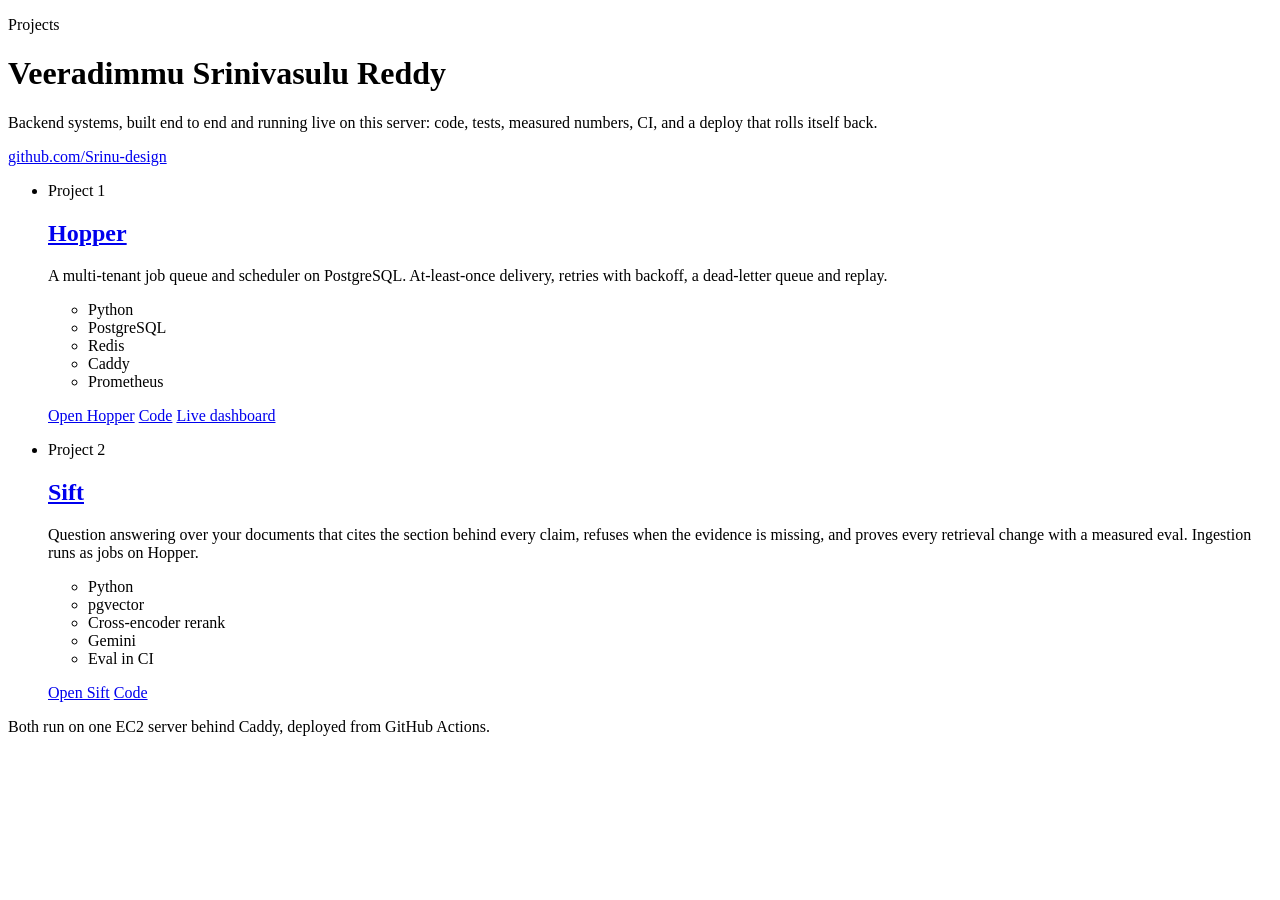
==== deploy/site/index.html @ 2e7cf534 "Portfolio home page at /, Hopper's page at /hopper/, Sift in Prometheus and Grafana Caddy serves dep" ====
<!doctype html>
<html lang="en">
<head>
  <meta charset="utf-8">
  <meta name="viewport" content="width=device-width, initial-scale=1">
  <title>Projects · Veeradimmu Srinivasulu Reddy</title>
  <meta name="description" content="Backend projects running live on one server: Hopper, a job queue on PostgreSQL, and Sift, cited question answering over documents.">
  <meta name="color-scheme" content="light dark">
  <link rel="stylesheet" href="/site/site.css">
</head>
<body>
<main class="wrap">
  <header class="intro">
    <p class="eyebrow">Projects</p>
    <h1>Veeradimmu Srinivasulu Reddy</h1>
    <p class="lede">Backend systems, built end to end and running live on this server: code, tests,
      measured numbers, CI, and a deploy that rolls itself back.</p>
    <p><a href="https://github.com/Srinu-design">github.com/Srinu-design</a></p>
  </header>

  <ul class="projects" aria-label="Projects">
    <li class="card">
      <p class="tag">Project 1</p>
      <h2><a href="/hopper/">Hopper</a></h2>
      <p>A multi-tenant job queue and scheduler on PostgreSQL. At-least-once delivery, retries
        with backoff, a dead-letter queue and replay.</p>
      <ul class="stack" aria-label="Built with">
        <li>Python</li><li>PostgreSQL</li><li>Redis</li><li>Caddy</li><li>Prometheus</li>
      </ul>
      <p class="links">
        <a class="btn" href="/hopper/">Open Hopper</a>
        <a href="https://github.com/Srinu-design/hopper">Code</a>
        <a href="/grafana/">Live dashboard</a>
      </p>
    </li>
    <li class="card">
      <p class="tag">Project 2</p>
      <h2><a href="/sift/">Sift</a></h2>
      <p>Question answering over your documents that cites the section behind every claim,
        refuses when the evidence is missing, and proves every retrieval change with a measured
        eval. Ingestion runs as jobs on Hopper.</p>
      <ul class="stack" aria-label="Built with">
        <li>Python</li><li>pgvector</li><li>Cross-encoder rerank</li><li>Gemini</li><li>Eval in CI</li>
      </ul>
      <p class="links">
        <a class="btn" href="/sift/">Open Sift</a>
        <a href="https://github.com/Srinu-design/sift">Code</a>
      </p>
    </li>
  </ul>

  <footer>Both run on one EC2 server behind Caddy, deployed from GitHub Actions.</footer>
</main>
</body>
</html>
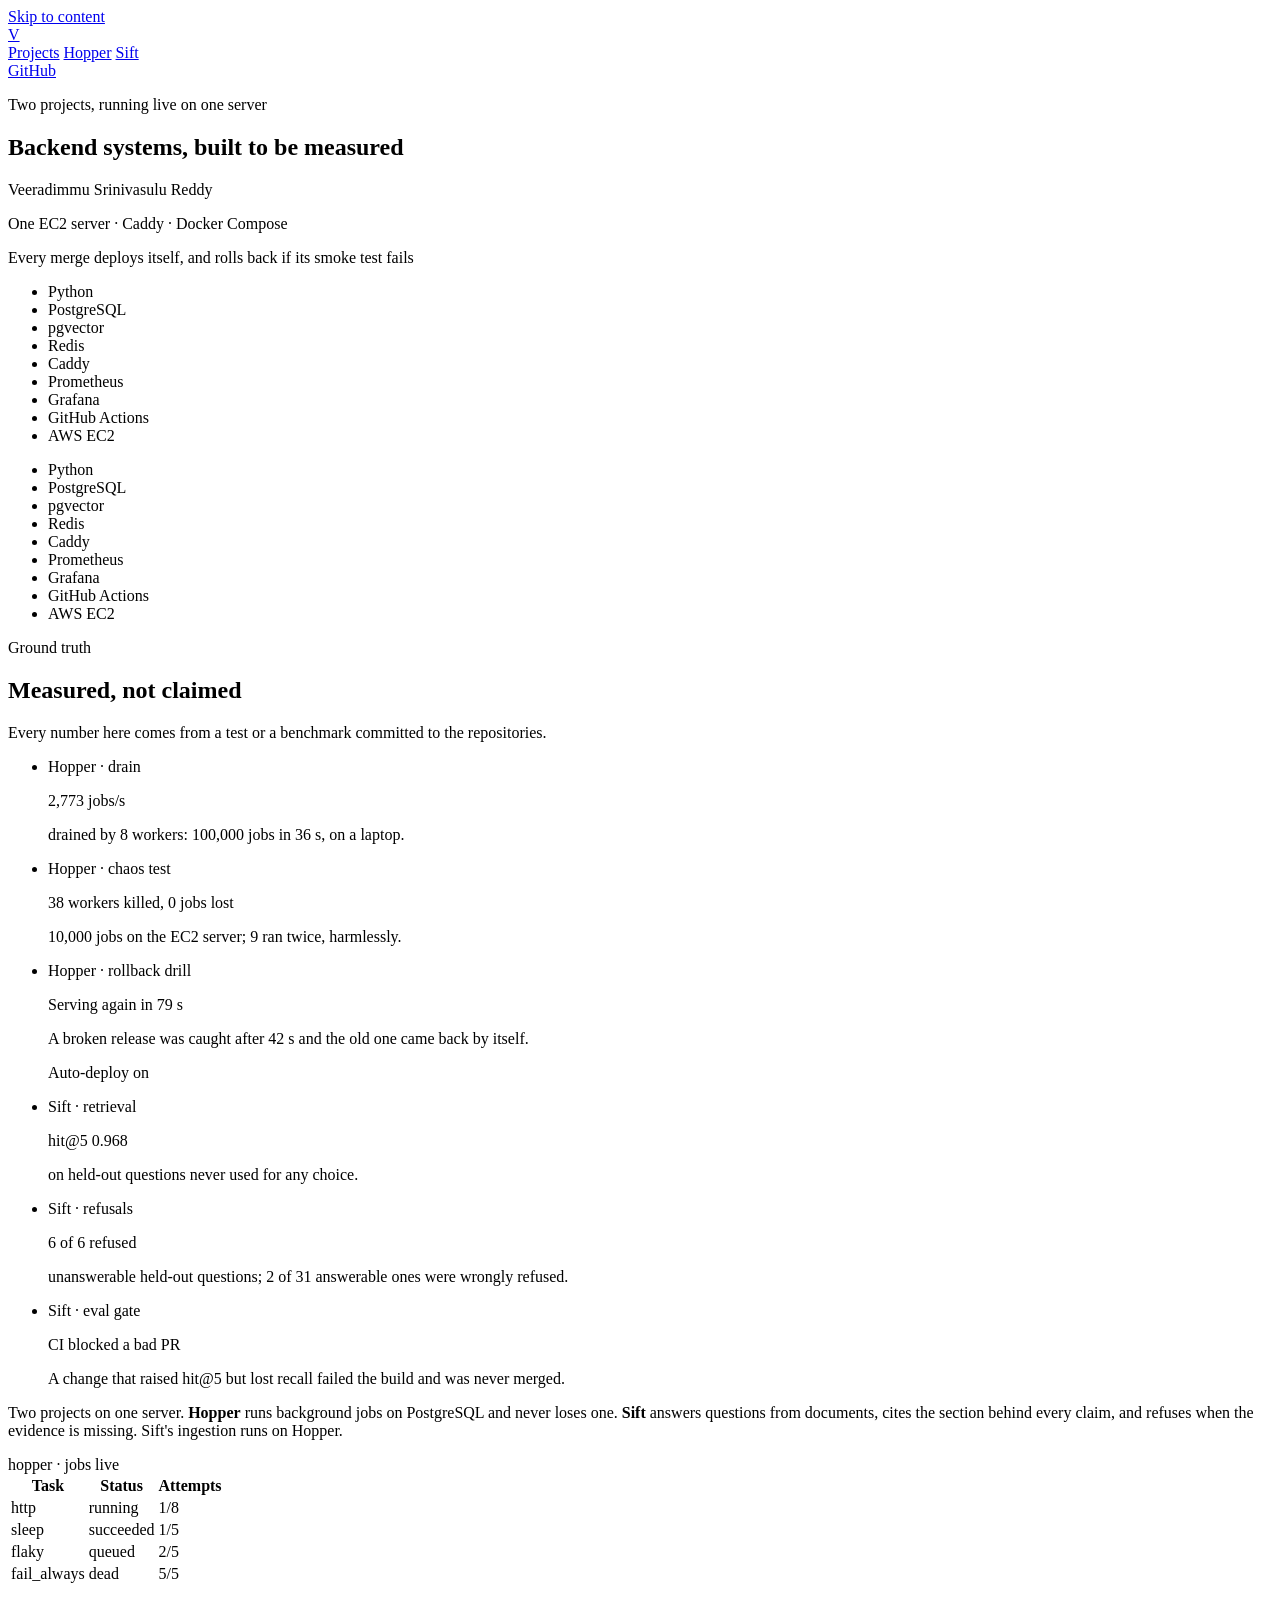
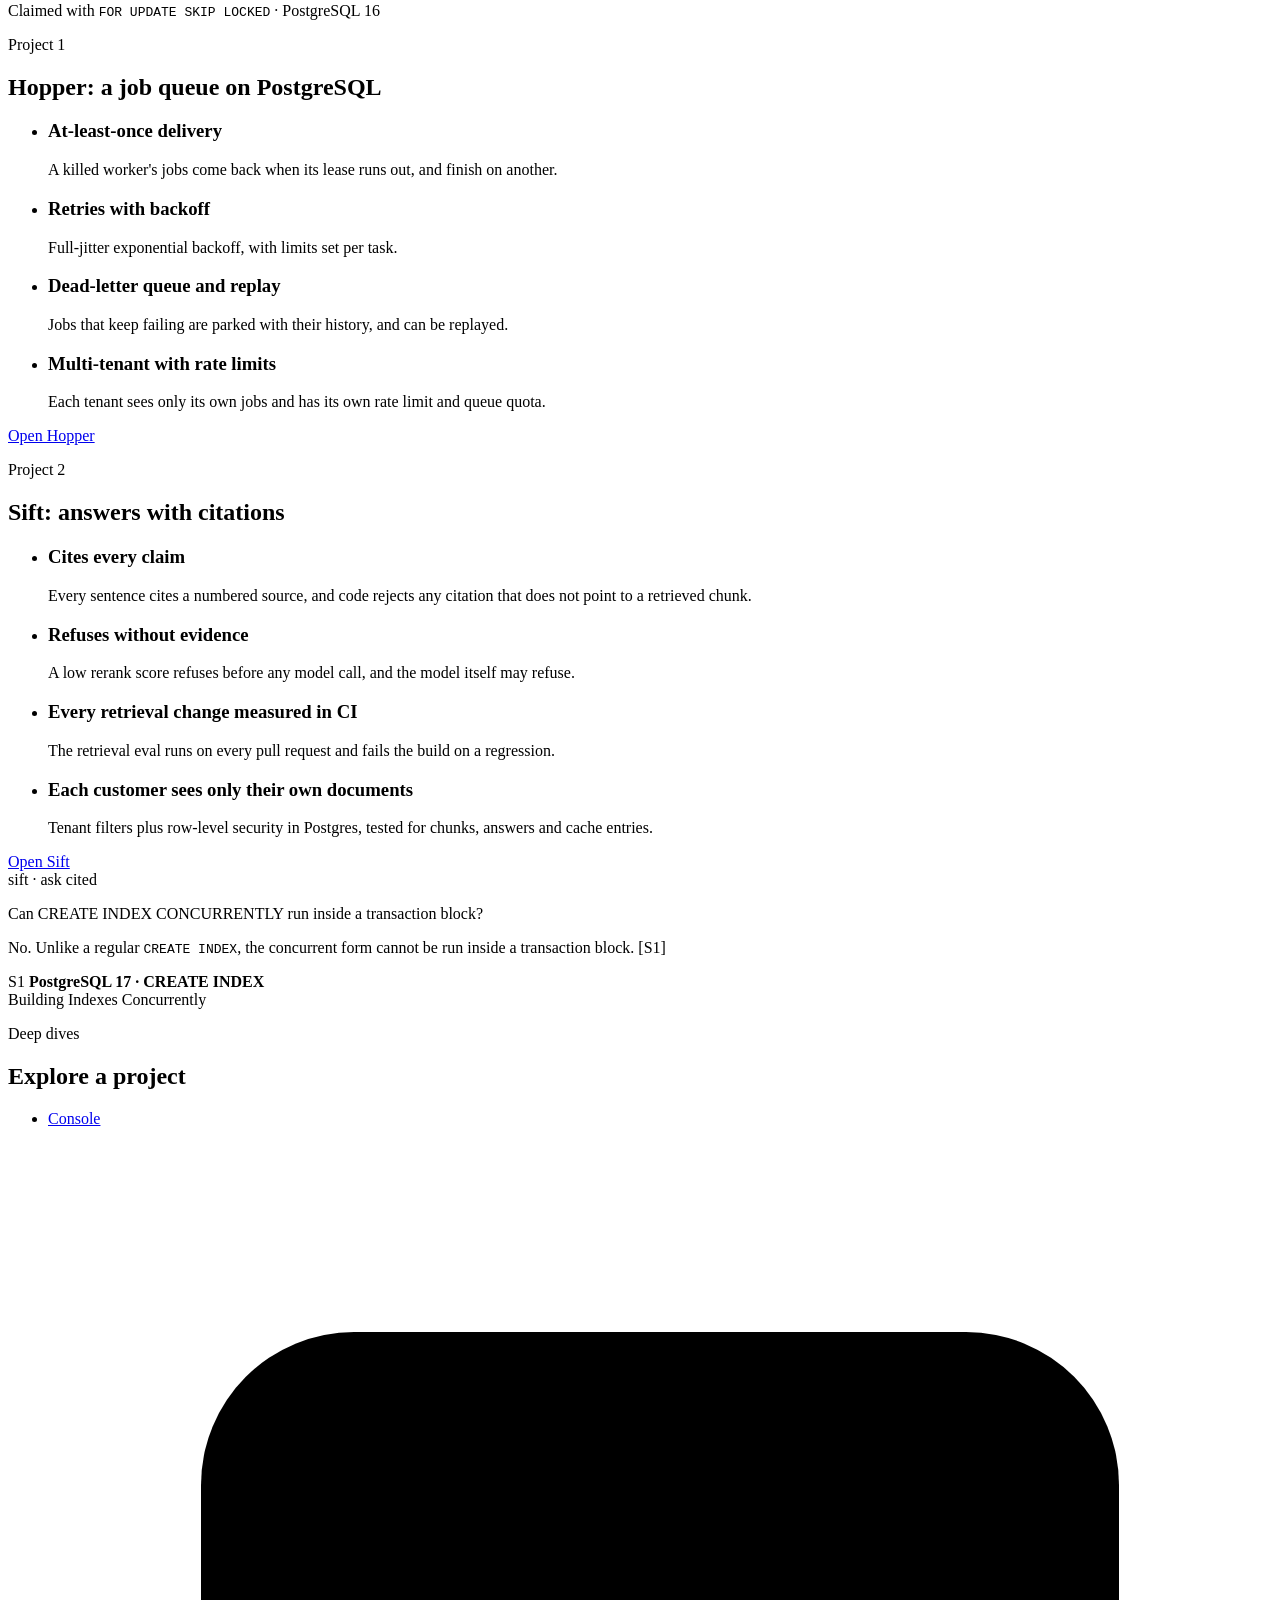
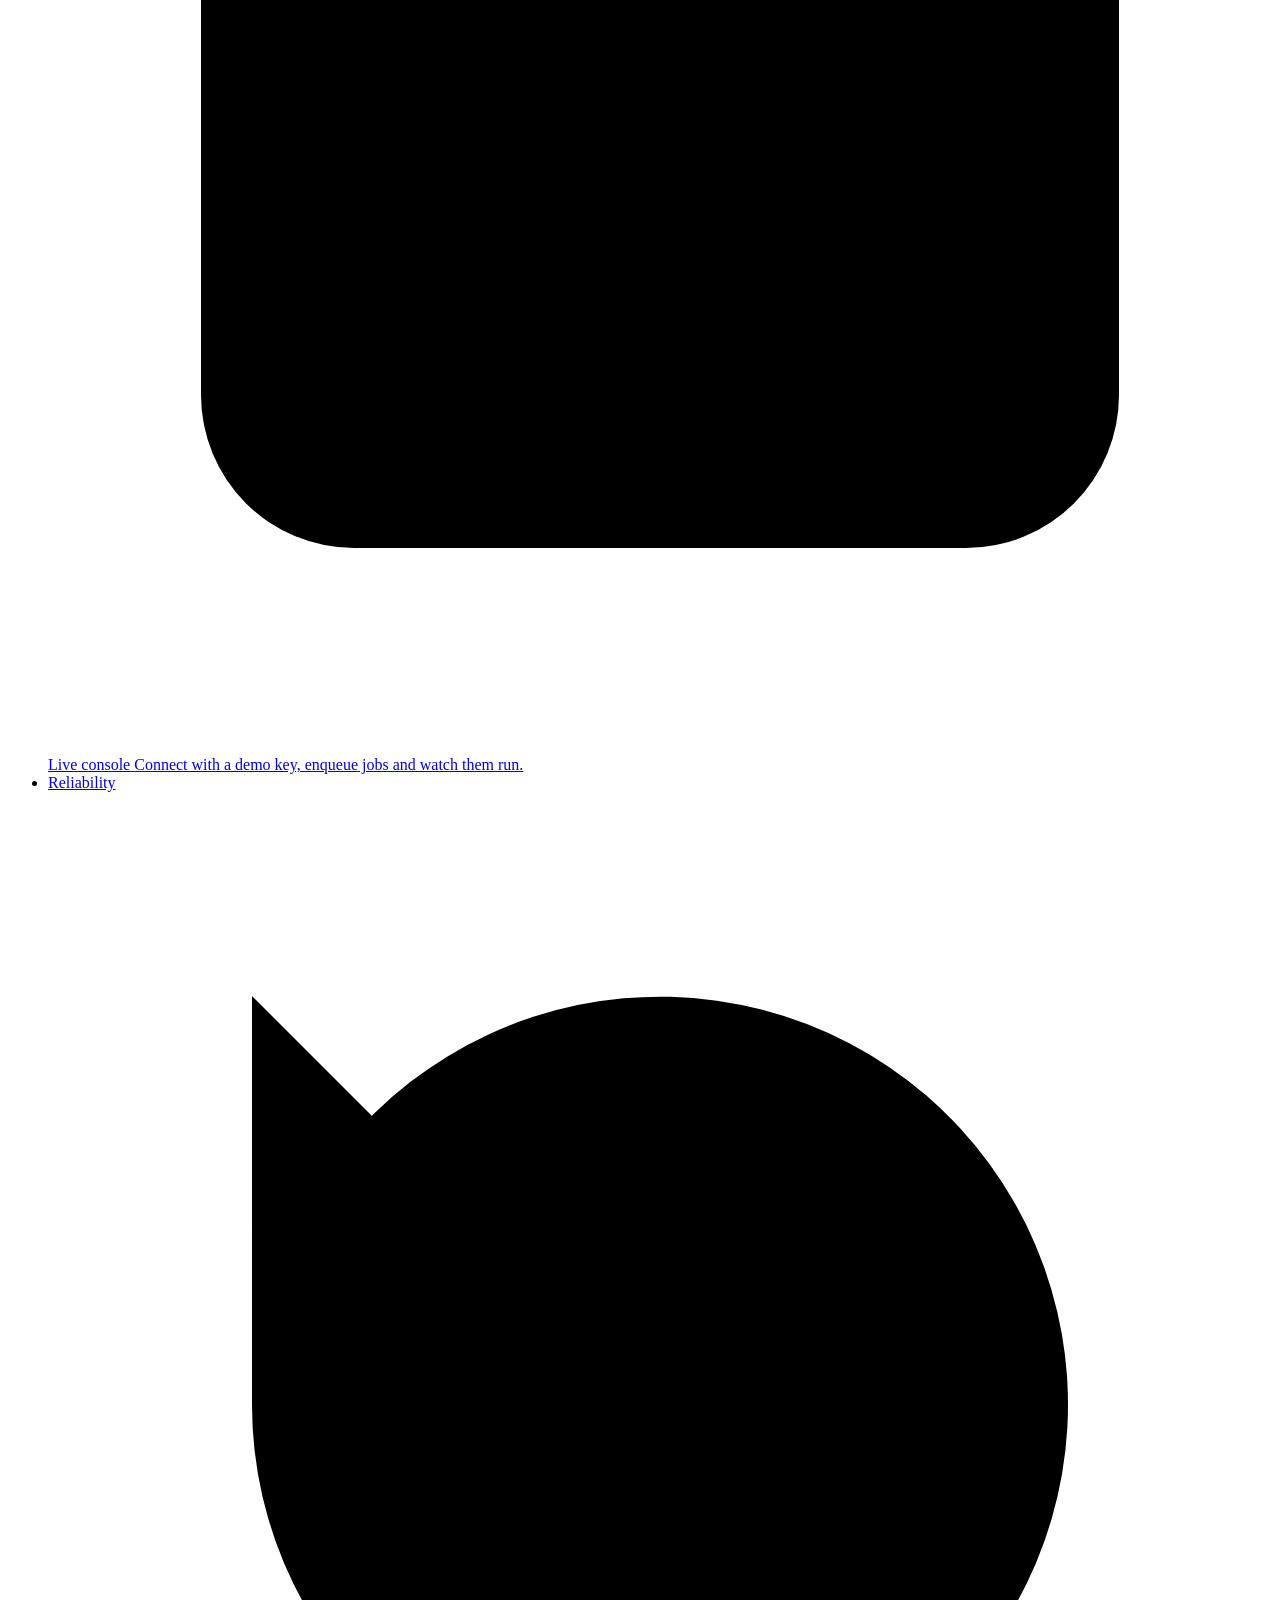
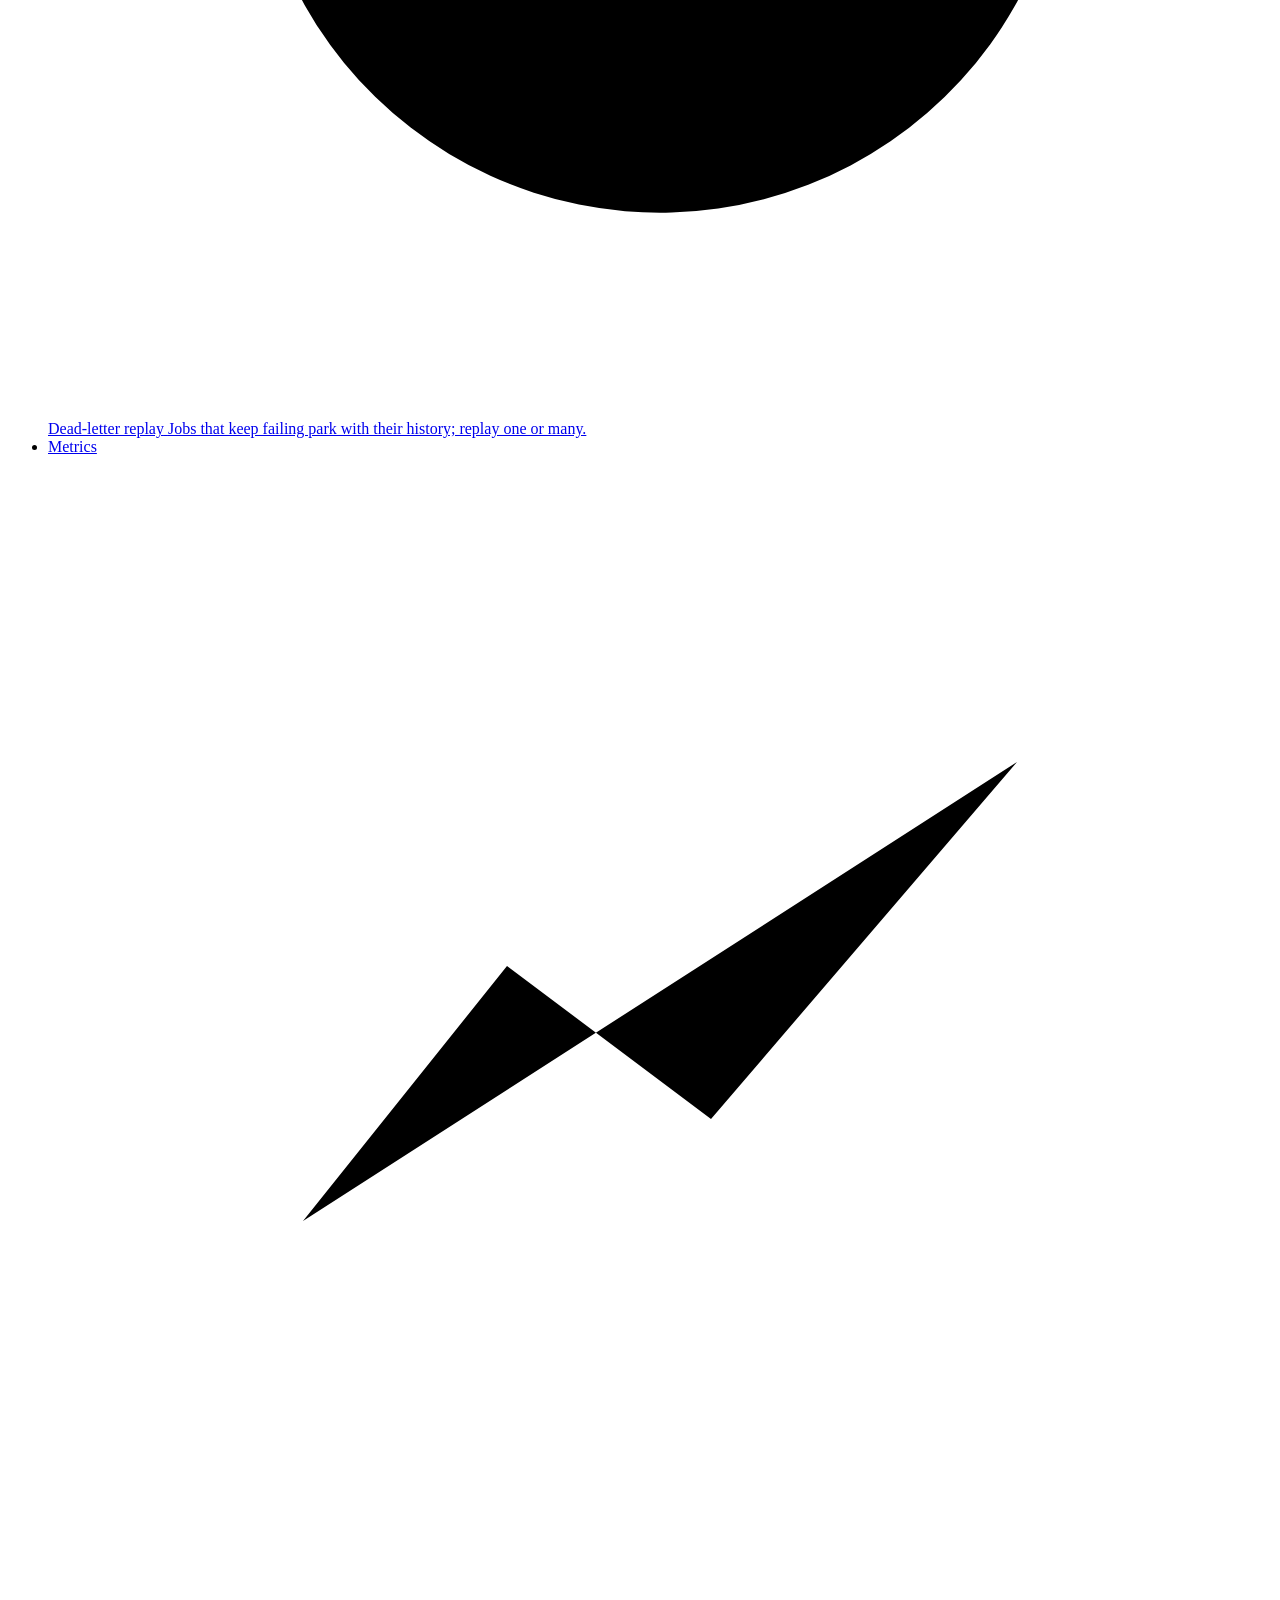
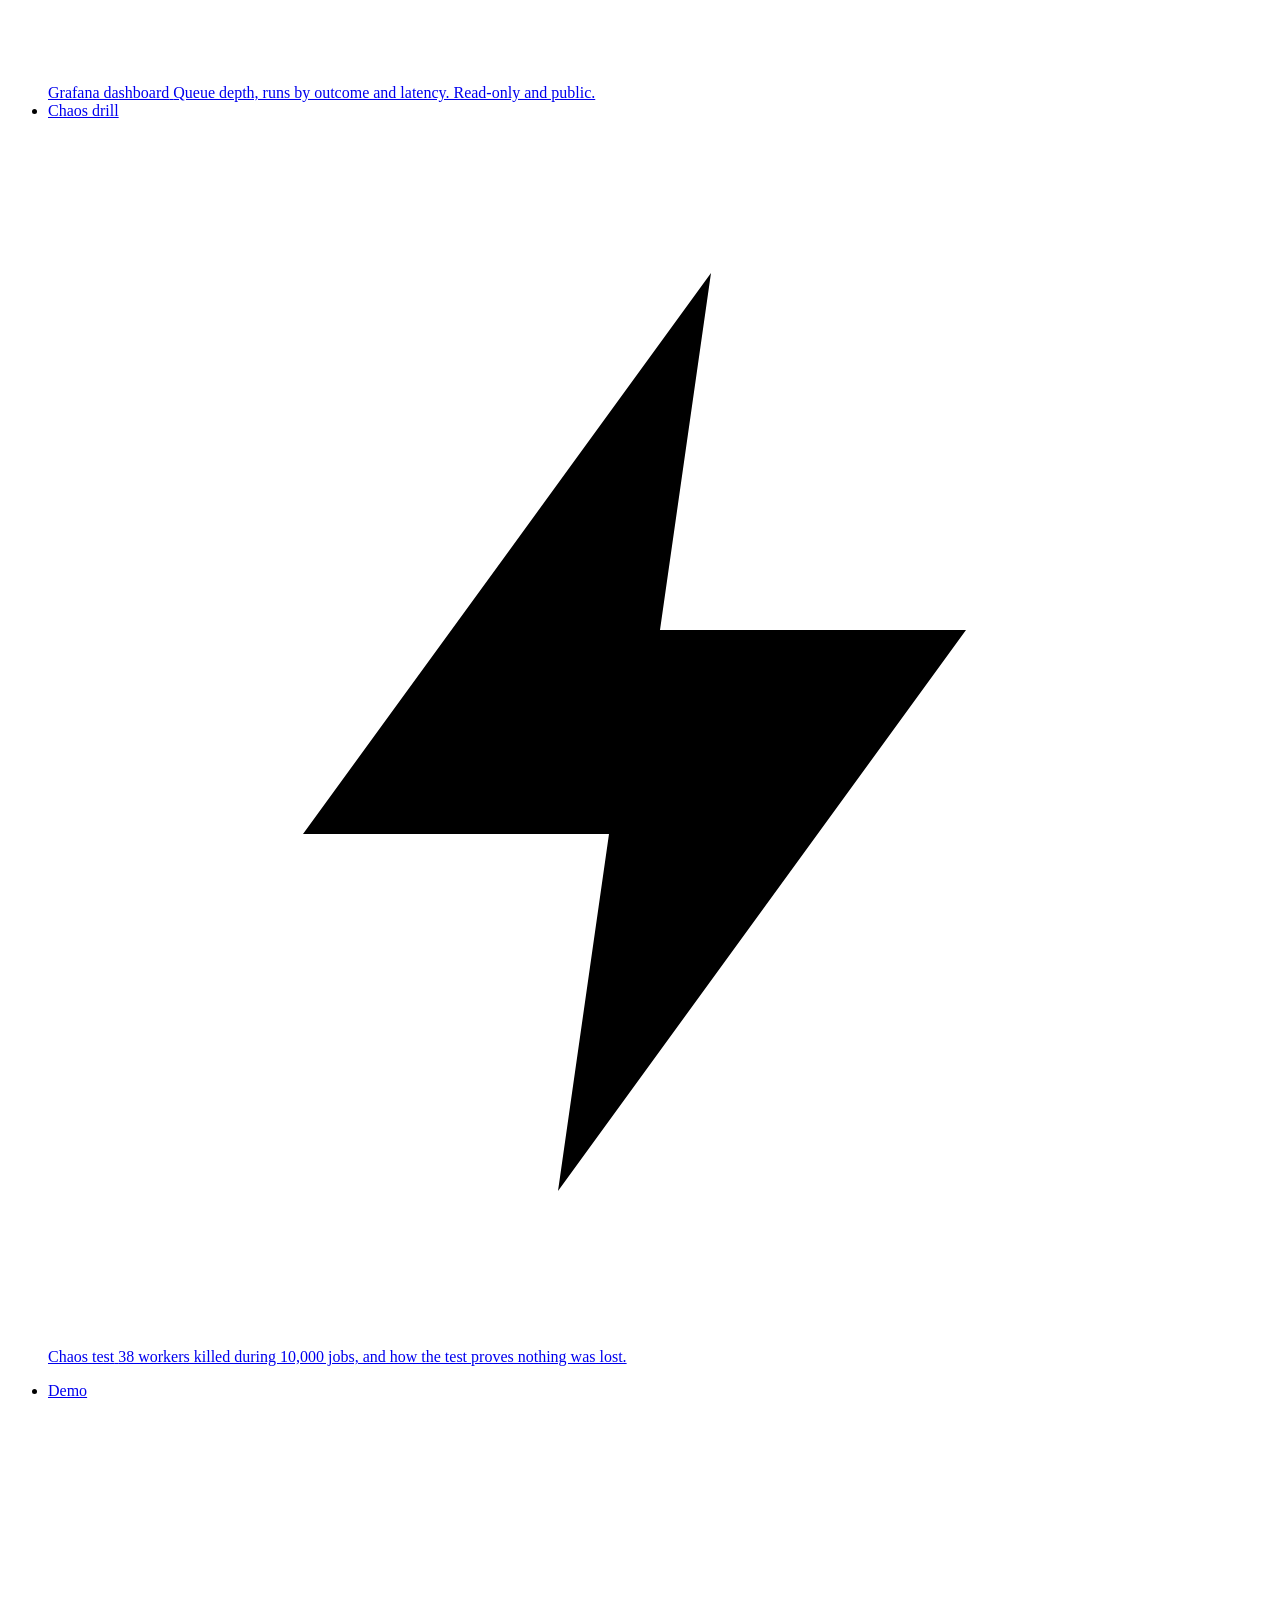
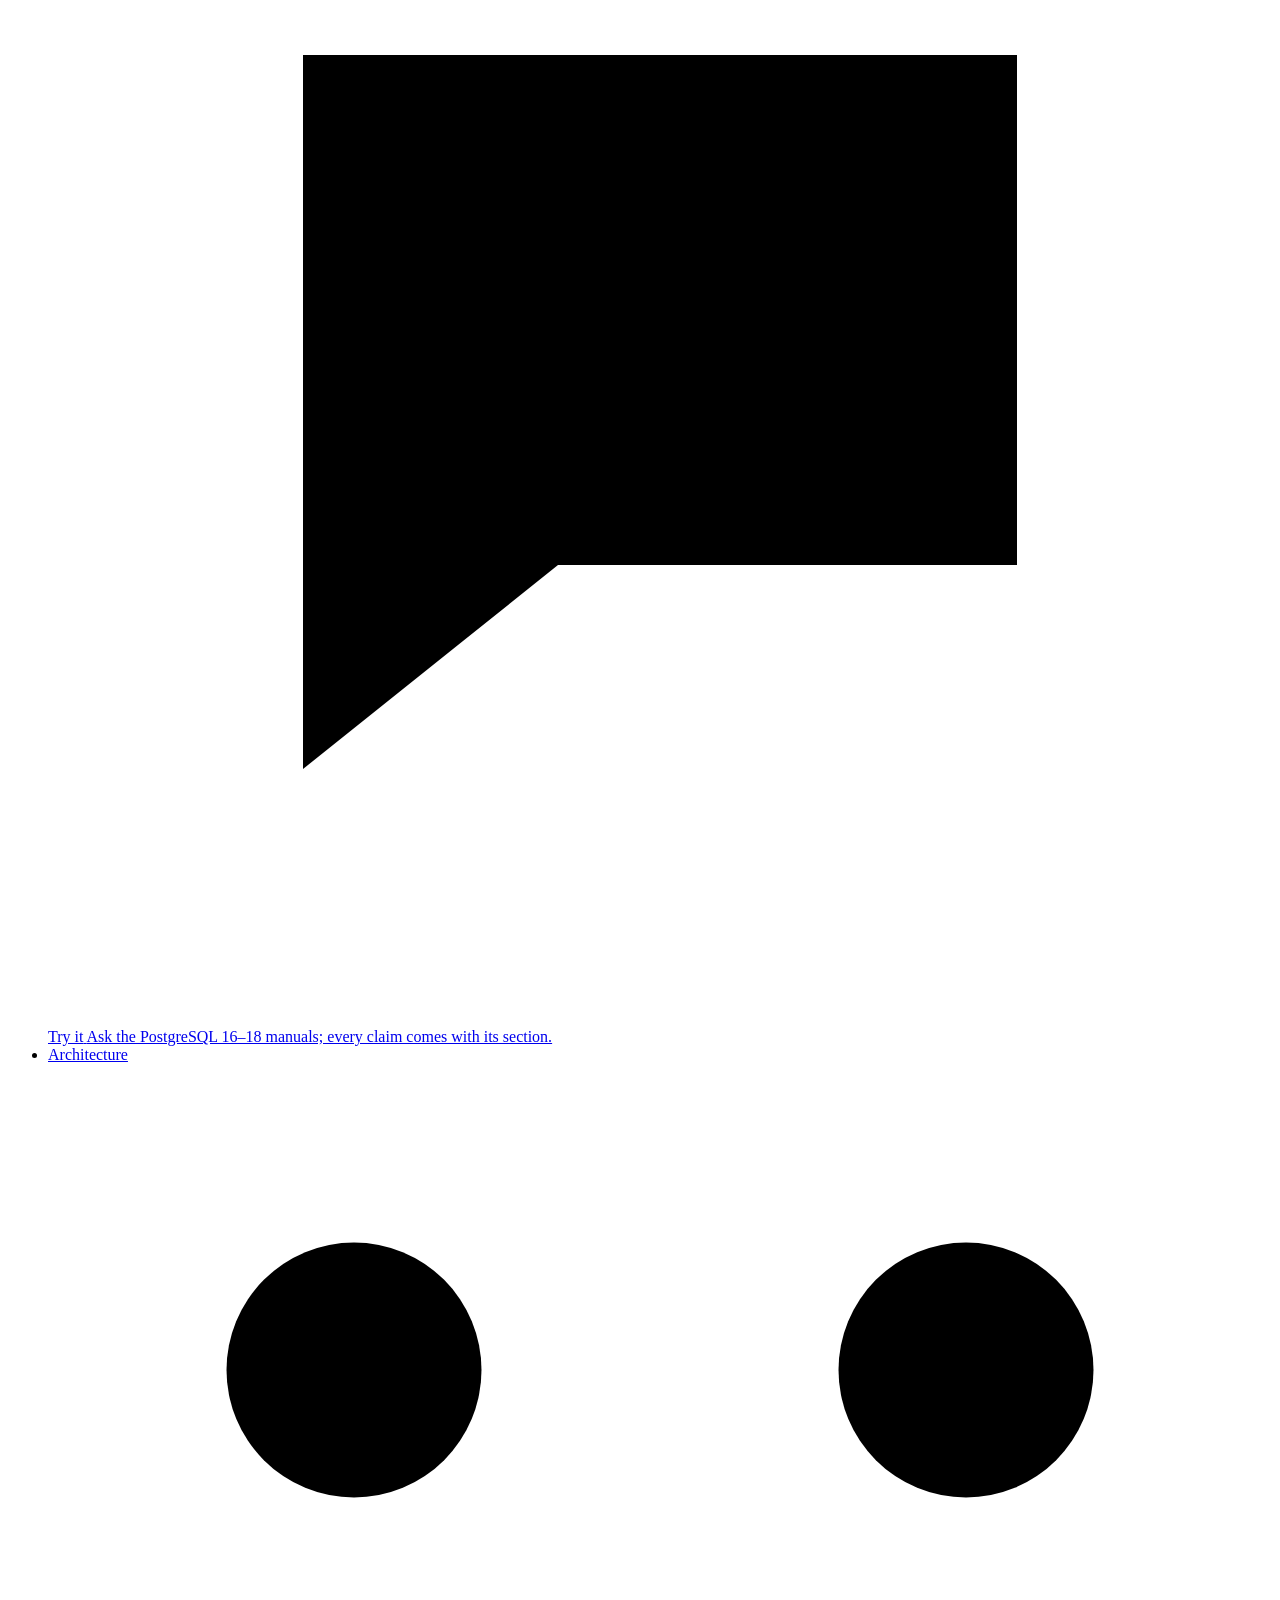
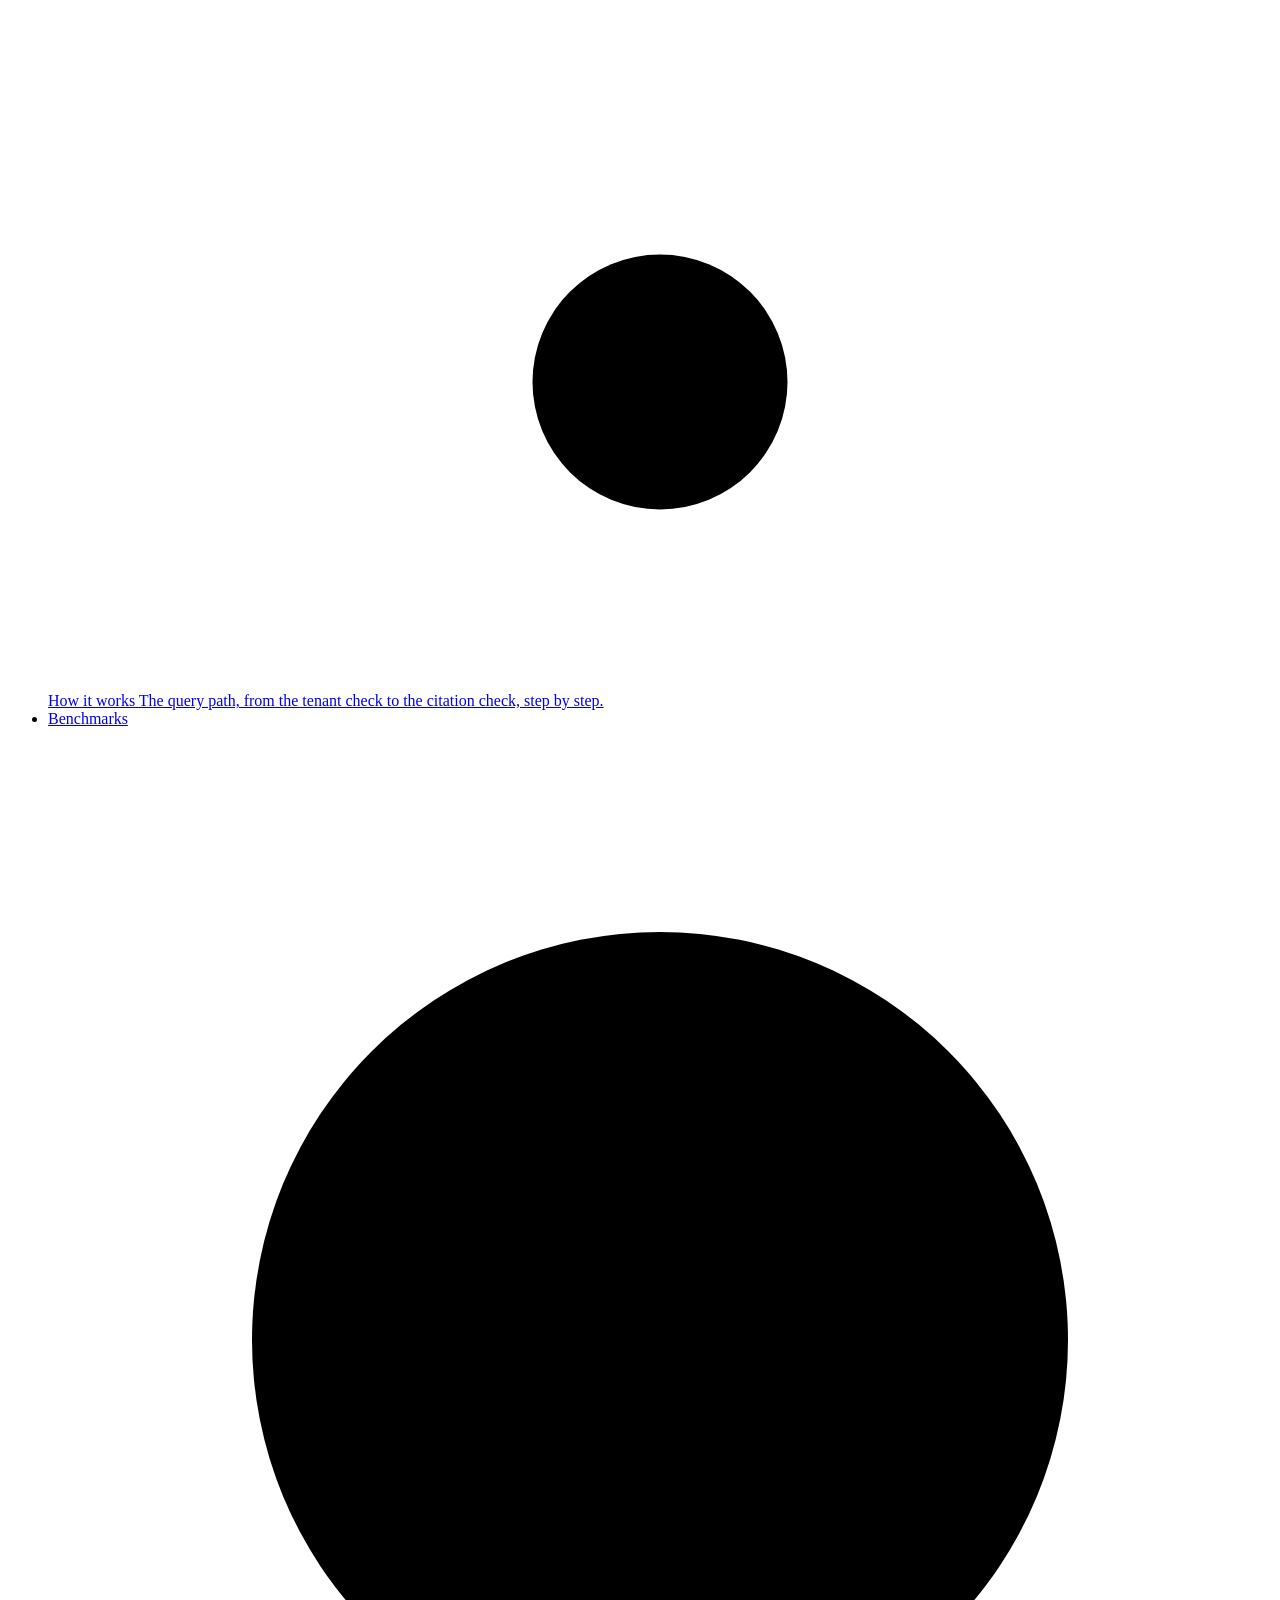
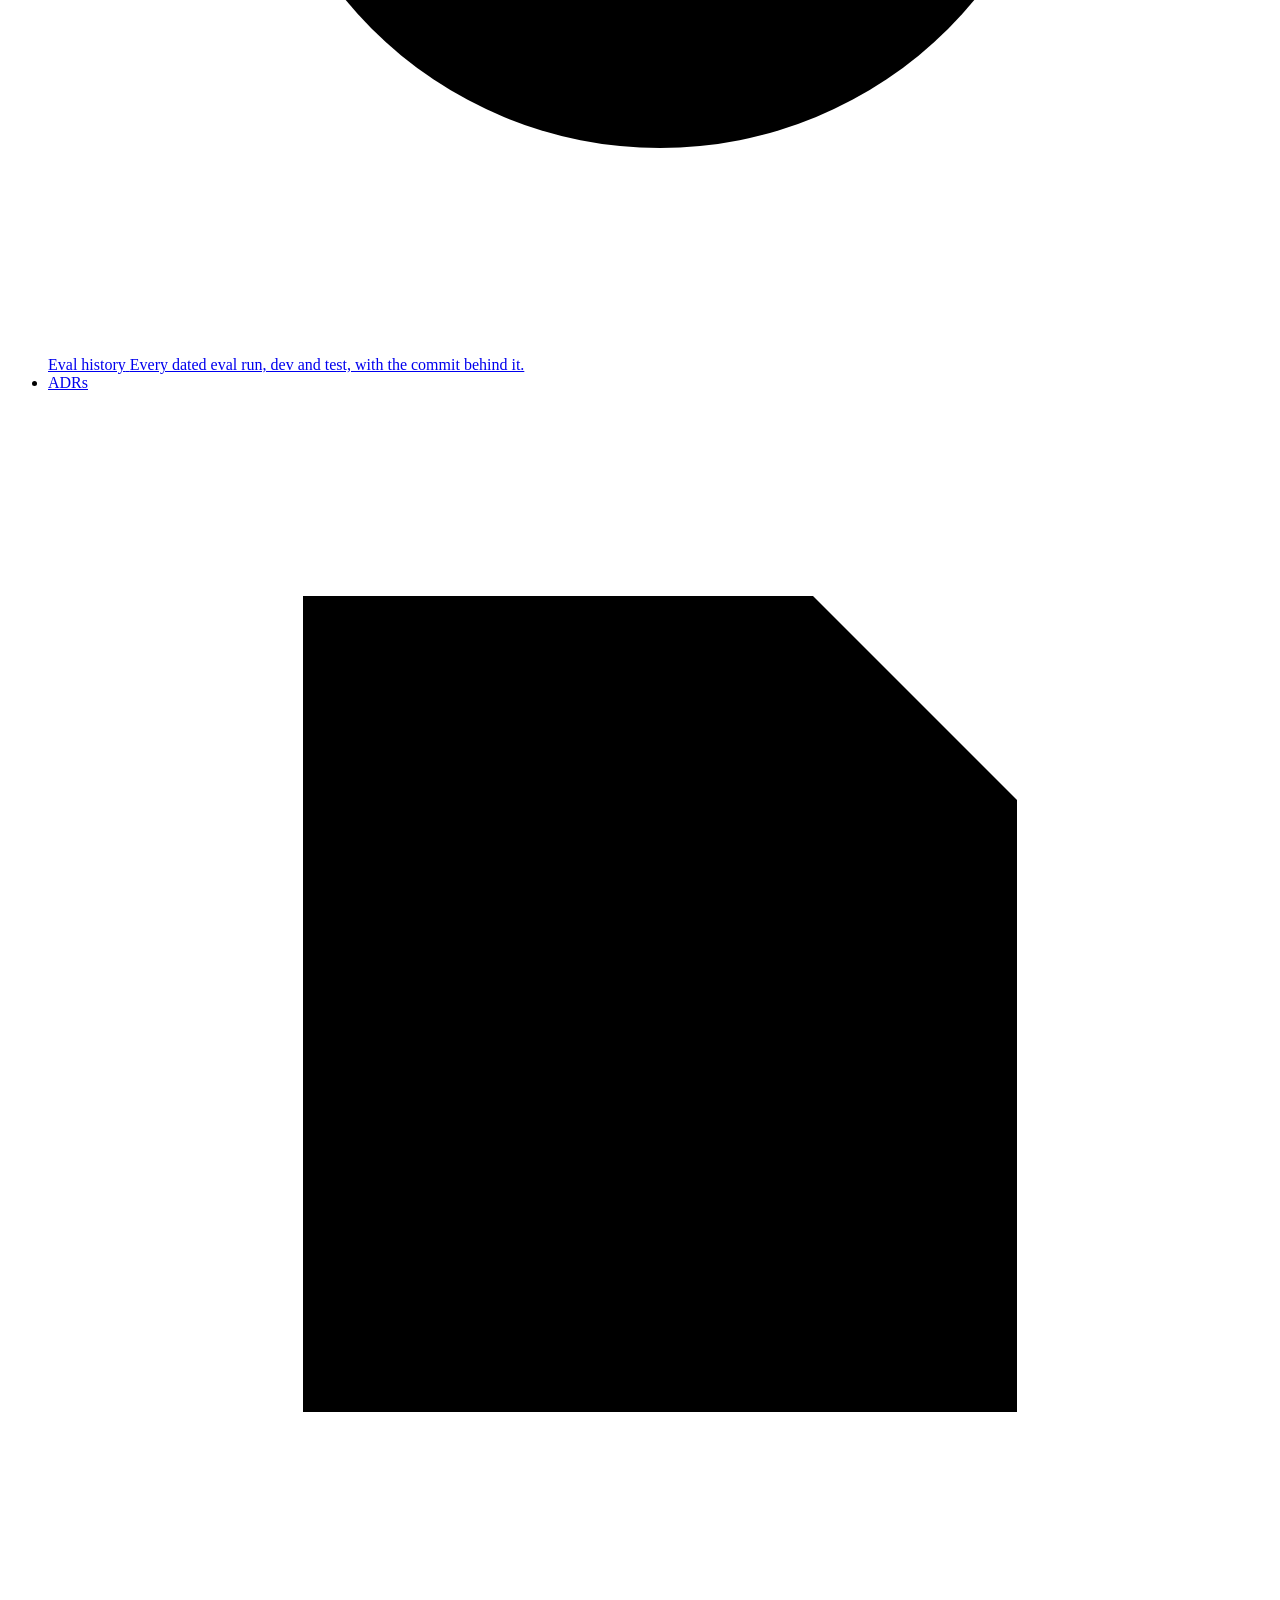
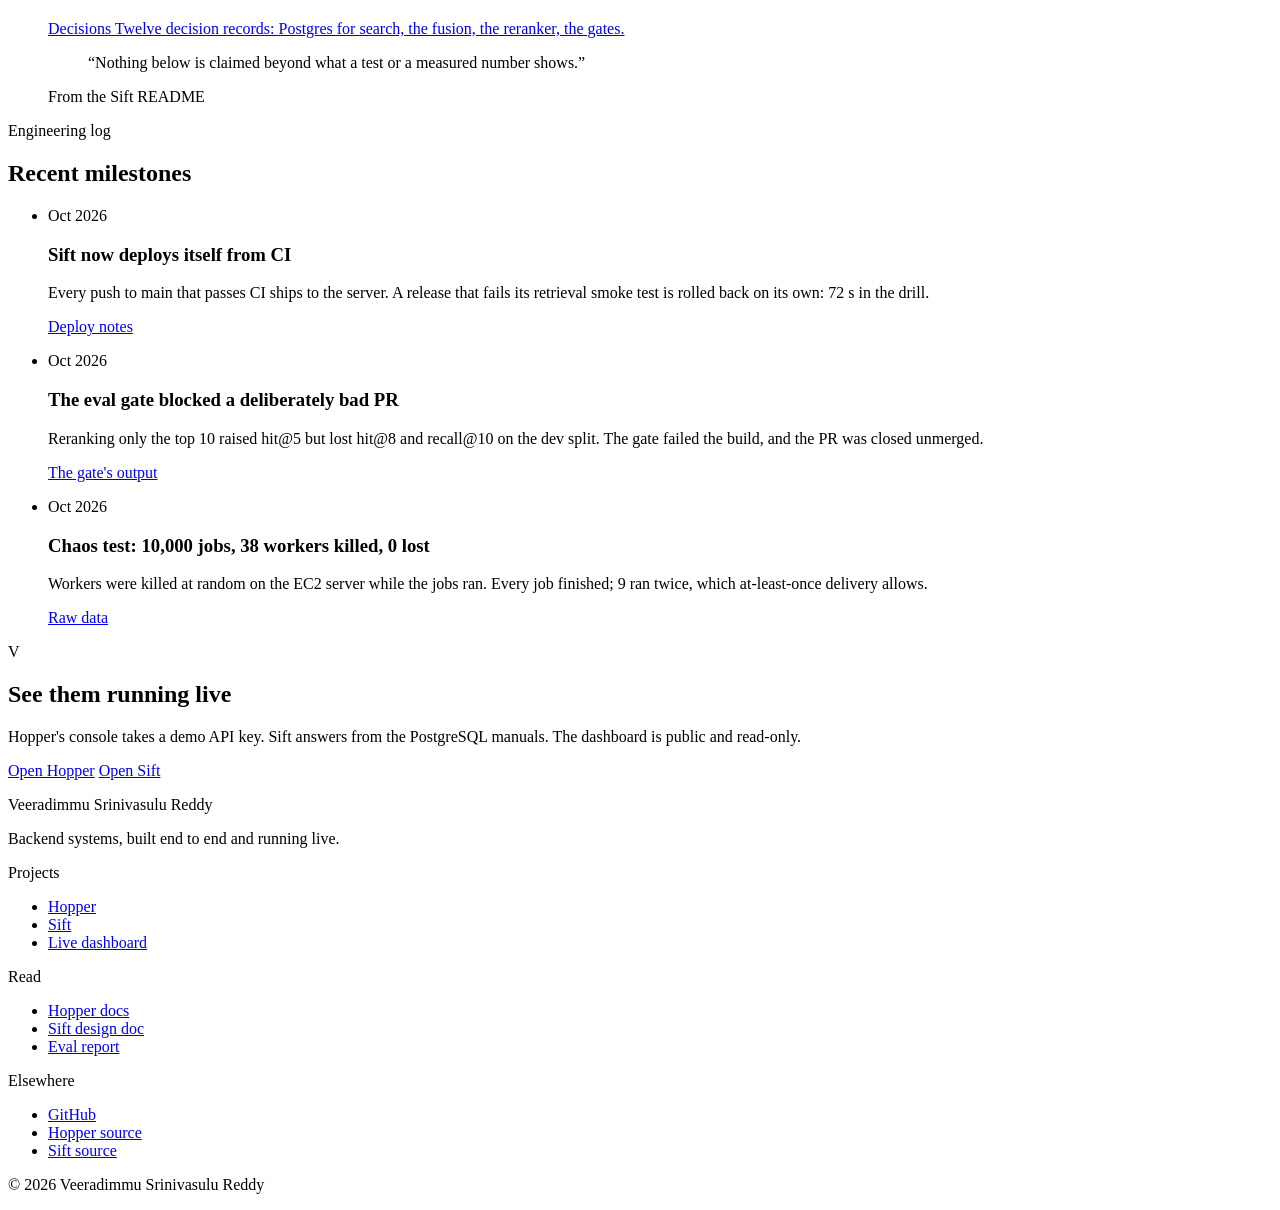
==== commit 86788ba6: "Rebuild the portfolio home and Hopper's page from the Stitch designs Warm ivory, a black floating na" ====
--- a/deploy/site/index.html
+++ b/deploy/site/index.html
@@ -7,49 +7,309 @@
   <meta name="description" content="Backend projects running live on one server: Hopper, a job queue on PostgreSQL, and Sift, cited question answering over documents.">
   <meta name="color-scheme" content="light dark">
   <link rel="stylesheet" href="/site/site.css">
+  <script src="/site/site.js" defer></script>
 </head>
 <body>
-<main class="wrap">
-  <header class="intro">
-    <p class="eyebrow">Projects</p>
-    <h1>Veeradimmu Srinivasulu Reddy</h1>
-    <p class="lede">Backend systems, built end to end and running live on this server: code, tests,
-      measured numbers, CI, and a deploy that rolls itself back.</p>
-    <p><a href="https://github.com/Srinu-design">github.com/Srinu-design</a></p>
-  </header>
-
-  <ul class="projects" aria-label="Projects">
-    <li class="card">
-      <p class="tag">Project 1</p>
-      <h2><a href="/hopper/">Hopper</a></h2>
-      <p>A multi-tenant job queue and scheduler on PostgreSQL. At-least-once delivery, retries
-        with backoff, a dead-letter queue and replay.</p>
-      <ul class="stack" aria-label="Built with">
-        <li>Python</li><li>PostgreSQL</li><li>Redis</li><li>Caddy</li><li>Prometheus</li>
-      </ul>
-      <p class="links">
-        <a class="btn" href="/hopper/">Open Hopper</a>
-        <a href="https://github.com/Srinu-design/hopper">Code</a>
-        <a href="/grafana/">Live dashboard</a>
-      </p>
-    </li>
-    <li class="card">
-      <p class="tag">Project 2</p>
-      <h2><a href="/sift/">Sift</a></h2>
-      <p>Question answering over your documents that cites the section behind every claim,
-        refuses when the evidence is missing, and proves every retrieval change with a measured
-        eval. Ingestion runs as jobs on Hopper.</p>
-      <ul class="stack" aria-label="Built with">
-        <li>Python</li><li>pgvector</li><li>Cross-encoder rerank</li><li>Gemini</li><li>Eval in CI</li>
-      </ul>
-      <p class="links">
-        <a class="btn" href="/sift/">Open Sift</a>
-        <a href="https://github.com/Srinu-design/sift">Code</a>
-      </p>
-    </li>
-  </ul>
-
-  <footer>Both run on one EC2 server behind Caddy, deployed from GitHub Actions.</footer>
+<a class="skip" href="#main">Skip to content</a>
+
+<header class="nav-shell">
+  <nav class="nav" aria-label="Main">
+    <a class="brand" href="/" aria-label="Veeradimmu Srinivasulu Reddy, home"><span class="mark" aria-hidden="true">V</span></a>
+    <div class="nav-links">
+      <a href="#projects">Projects</a>
+      <a href="/hopper/">Hopper</a>
+      <a href="/sift/">Sift</a>
+    </div>
+    <a class="pill-outline" href="https://github.com/Srinu-design">GitHub</a>
+  </nav>
+</header>
+
+<main id="main">
+
+  <section class="hero wrap" aria-labelledby="hero-title">
+    <p class="eyebrow-pill"><span class="live-dot" aria-hidden="true"></span>Two projects, running live on one server</p>
+    <h1 id="hero-title" class="display">Backend systems, built to be measured</h1>
+    <p class="byline">Veeradimmu Srinivasulu Reddy</p>
+    <div class="hero-art on-dark">
+      <p class="glass-tag">One EC2 server · Caddy · Docker Compose</p>
+      <p class="glass-tag">Every merge deploys itself, and rolls back if its smoke test fails</p>
+    </div>
+  </section>
+
+  <section class="marquee" aria-label="Built with">
+    <div class="marquee-track">
+      <ul class="marquee-list">
+        <li>Python</li><li>PostgreSQL</li><li>pgvector</li><li>Redis</li><li>Caddy</li>
+        <li>Prometheus</li><li>Grafana</li><li>GitHub Actions</li><li>AWS EC2</li>
+      </ul>
+      <ul class="marquee-list" aria-hidden="true">
+        <li>Python</li><li>PostgreSQL</li><li>pgvector</li><li>Redis</li><li>Caddy</li>
+        <li>Prometheus</li><li>Grafana</li><li>GitHub Actions</li><li>AWS EC2</li>
+      </ul>
+    </div>
+  </section>
+
+  <section class="section wrap" aria-labelledby="measured-title">
+    <div class="section-head center">
+      <p class="eyebrow">Ground truth</p>
+      <h2 id="measured-title">Measured, not claimed</h2>
+      <p class="section-lead">Every number here comes from a test or a benchmark committed to the repositories.</p>
+    </div>
+    <ul class="stats">
+      <li class="stat">
+        <p class="stat-top"><span>Hopper · drain</span><span class="swatch aura" aria-hidden="true"></span></p>
+        <p class="stat-value">2,773 jobs/s</p>
+        <p class="stat-note">drained by 8 workers: 100,000 jobs in 36 s, on a laptop.</p>
+      </li>
+      <li class="stat">
+        <p class="stat-top"><span>Hopper · chaos test</span><span class="swatch aura" aria-hidden="true"></span></p>
+        <p class="stat-value">38 workers killed, 0 jobs lost</p>
+        <p class="stat-note">10,000 jobs on the EC2 server; 9 ran twice, harmlessly.</p>
+      </li>
+      <li class="stat">
+        <p class="stat-top"><span>Hopper · rollback drill</span><span class="swatch aura" aria-hidden="true"></span></p>
+        <p class="stat-value">Serving again in 79 s</p>
+        <p class="stat-note">A broken release was caught after 42 s and the old one came back by itself.</p>
+        <p class="switch-row"><span class="switch" aria-hidden="true"></span>Auto-deploy on</p>
+      </li>
+      <li class="stat">
+        <p class="stat-top"><span>Sift · retrieval</span><span class="swatch emerald" aria-hidden="true"></span></p>
+        <p class="stat-value">hit@5 0.968</p>
+        <p class="stat-note">on held-out questions never used for any choice.</p>
+      </li>
+      <li class="stat">
+        <p class="stat-top"><span>Sift · refusals</span><span class="swatch emerald" aria-hidden="true"></span></p>
+        <p class="stat-value">6 of 6 refused</p>
+        <p class="stat-note">unanswerable held-out questions; 2 of 31 answerable ones were wrongly refused.</p>
+      </li>
+      <li class="stat">
+        <p class="stat-top"><span>Sift · eval gate</span><span class="swatch emerald" aria-hidden="true"></span></p>
+        <p class="stat-value">CI blocked a bad PR</p>
+        <p class="stat-note">A change that raised hit@5 but lost recall failed the build and was never merged.</p>
+      </li>
+    </ul>
+  </section>
+
+  <section class="manifesto wrap" aria-label="In short">
+    <p>Two projects on one server. <strong class="word-aura">Hopper</strong> runs background jobs on
+      PostgreSQL and never loses one. <strong class="word-emerald">Sift</strong> answers questions from
+      documents, cites the section behind every claim, and refuses when the evidence is missing.
+      Sift's ingestion runs on Hopper.</p>
+  </section>
+
+  <section class="feature wrap" id="projects" aria-labelledby="hopper-title">
+    <div class="mock" aria-hidden="true">
+      <div class="mock-head">
+        <span class="dots"><span></span><span></span><span></span></span>
+        <span class="mock-title">hopper · jobs</span>
+        <span class="badge succeeded">live</span>
+      </div>
+      <table class="mock-table">
+        <thead><tr><th>Task</th><th>Status</th><th>Attempts</th></tr></thead>
+        <tbody>
+          <tr><td>http</td><td><span class="badge running">running</span></td><td>1/8</td></tr>
+          <tr><td>sleep</td><td><span class="badge succeeded">succeeded</span></td><td>1/5</td></tr>
+          <tr><td>flaky</td><td><span class="badge queued">queued</span></td><td>2/5</td></tr>
+          <tr><td>fail_always</td><td><span class="badge dead">dead</span></td><td>5/5</td></tr>
+        </tbody>
+      </table>
+      <p class="mock-foot">Claimed with <code>FOR UPDATE SKIP LOCKED</code> · PostgreSQL 16</p>
+    </div>
+    <div class="feature-copy">
+      <p class="eyebrow">Project 1</p>
+      <h2 id="hopper-title">Hopper: a job queue on PostgreSQL</h2>
+      <ul class="accent-list">
+        <li class="active"><h3>At-least-once delivery</h3>
+          <p>A killed worker's jobs come back when its lease runs out, and finish on another.</p></li>
+        <li><h3>Retries with backoff</h3>
+          <p>Full-jitter exponential backoff, with limits set per task.</p></li>
+        <li><h3>Dead-letter queue and replay</h3>
+          <p>Jobs that keep failing are parked with their history, and can be replayed.</p></li>
+        <li><h3>Multi-tenant with rate limits</h3>
+          <p>Each tenant sees only its own jobs and has its own rate limit and queue quota.</p></li>
+      </ul>
+      <a class="btn dark" href="/hopper/">Open Hopper</a>
+    </div>
+  </section>
+
+  <section class="feature flip wrap" aria-labelledby="sift-title">
+    <div class="feature-copy">
+      <p class="eyebrow">Project 2</p>
+      <h2 id="sift-title">Sift: answers with citations</h2>
+      <ul class="accent-list">
+        <li class="active"><h3>Cites every claim</h3>
+          <p>Every sentence cites a numbered source, and code rejects any citation that does not point to a retrieved chunk.</p></li>
+        <li><h3>Refuses without evidence</h3>
+          <p>A low rerank score refuses before any model call, and the model itself may refuse.</p></li>
+        <li><h3>Every retrieval change measured in CI</h3>
+          <p>The retrieval eval runs on every pull request and fails the build on a regression.</p></li>
+        <li><h3>Each customer sees only their own documents</h3>
+          <p>Tenant filters plus row-level security in Postgres, tested for chunks, answers and cache entries.</p></li>
+      </ul>
+      <a class="btn dark" href="/sift/">Open Sift</a>
+    </div>
+    <div class="mock" aria-hidden="true">
+      <div class="mock-head">
+        <span class="dots"><span></span><span></span><span></span></span>
+        <span class="mock-title">sift · ask</span>
+        <span class="badge succeeded">cited</span>
+      </div>
+      <p class="mock-question">Can CREATE INDEX CONCURRENTLY run inside a transaction block?</p>
+      <p class="mock-answer">No. Unlike a regular <code>CREATE INDEX</code>, the concurrent form cannot be
+        run inside a transaction block. <span class="cite">[S1]</span></p>
+      <div class="mock-source">
+        <span class="cite">S1</span>
+        <span><strong>PostgreSQL 17 · CREATE INDEX</strong><br>Building Indexes Concurrently</span>
+      </div>
+    </div>
+  </section>
+
+  <section class="section wrap" aria-labelledby="explore-title">
+    <div class="section-head center">
+      <p class="eyebrow">Deep dives</p>
+      <h2 id="explore-title">Explore a project</h2>
+    </div>
+    <div class="seg" role="tablist" aria-label="Project" hidden>
+      <button type="button" role="tab" id="tab-hopper" aria-controls="panel-hopper" aria-selected="true">Hopper</button>
+      <button type="button" role="tab" id="tab-sift" aria-controls="panel-sift" aria-selected="false" tabindex="-1">Sift</button>
+    </div>
+    <div id="panel-hopper" class="tab-panel" role="tabpanel" aria-labelledby="tab-hopper">
+      <ul class="tiles">
+        <li><a class="tile aura-glow" href="/hopper/#try">
+          <span class="tile-top"><span class="tile-label">Console</span>
+            <svg viewBox="0 0 24 24" aria-hidden="true"><rect x="3" y="4" width="18" height="16" rx="3"/><path d="m7 9 3 3-3 3M12.5 15H17"/></svg></span>
+          <span class="tile-body"><span class="tile-title">Live console</span>
+            <span class="tile-text">Connect with a demo key, enqueue jobs and watch them run.</span></span></a></li>
+        <li><a class="tile aura-glow" href="/hopper/#use-dlq">
+          <span class="tile-top"><span class="tile-label">Reliability</span>
+            <svg viewBox="0 0 24 24" aria-hidden="true"><path d="M4 12a8 8 0 1 0 2.4-5.7L4 8.6"/><path d="M4 4v4.6h4.6"/></svg></span>
+          <span class="tile-body"><span class="tile-title">Dead-letter replay</span>
+            <span class="tile-text">Jobs that keep failing park with their history; replay one or many.</span></span></a></li>
+        <li><a class="tile aura-glow" href="/grafana/">
+          <span class="tile-top"><span class="tile-label">Metrics</span>
+            <svg viewBox="0 0 24 24" aria-hidden="true"><path d="M4 20h16"/><path d="m5 15 4-5 4 3 6-7"/></svg></span>
+          <span class="tile-body"><span class="tile-title">Grafana dashboard</span>
+            <span class="tile-text">Queue depth, runs by outcome and latency. Read-only and public.</span></span></a></li>
+        <li><a class="tile aura-glow" href="/hopper/#performance">
+          <span class="tile-top"><span class="tile-label">Chaos drill</span>
+            <svg viewBox="0 0 24 24" aria-hidden="true"><path d="M13 3 5 14h6l-1 7 8-11h-6z"/></svg></span>
+          <span class="tile-body"><span class="tile-title">Chaos test</span>
+            <span class="tile-text">38 workers killed during 10,000 jobs, and how the test proves nothing was lost.</span></span></a></li>
+      </ul>
+    </div>
+    <div id="panel-sift" class="tab-panel" role="tabpanel" aria-labelledby="tab-sift">
+      <ul class="tiles">
+        <li><a class="tile emerald-glow" href="/sift/#try">
+          <span class="tile-top"><span class="tile-label">Demo</span>
+            <svg viewBox="0 0 24 24" aria-hidden="true"><path d="M5 5h14v10H10l-5 4z"/></svg></span>
+          <span class="tile-body"><span class="tile-title">Try it</span>
+            <span class="tile-text">Ask the PostgreSQL 16–18 manuals; every claim comes with its section.</span></span></a></li>
+        <li><a class="tile emerald-glow" href="/sift/#how">
+          <span class="tile-top"><span class="tile-label">Architecture</span>
+            <svg viewBox="0 0 24 24" aria-hidden="true"><circle cx="6" cy="6" r="2.5"/><circle cx="18" cy="6" r="2.5"/><circle cx="12" cy="18" r="2.5"/><path d="M8 7.5 11 16M16 7.5 13 16"/></svg></span>
+          <span class="tile-body"><span class="tile-title">How it works</span>
+            <span class="tile-text">The query path, from the tenant check to the citation check, step by step.</span></span></a></li>
+        <li><a class="tile emerald-glow" href="/sift/#evals">
+          <span class="tile-top"><span class="tile-label">Benchmarks</span>
+            <svg viewBox="0 0 24 24" aria-hidden="true"><circle cx="12" cy="12" r="8"/><path d="M12 7.5V12l3 2"/></svg></span>
+          <span class="tile-body"><span class="tile-title">Eval history</span>
+            <span class="tile-text">Every dated eval run, dev and test, with the commit behind it.</span></span></a></li>
+        <li><a class="tile emerald-glow" href="/sift/#decisions">
+          <span class="tile-top"><span class="tile-label">ADRs</span>
+            <svg viewBox="0 0 24 24" aria-hidden="true"><path d="M5 4h10l4 4v12H5z"/><path d="M9 12h6M9 16h6"/></svg></span>
+          <span class="tile-body"><span class="tile-title">Decisions</span>
+            <span class="tile-text">Twelve decision records: Postgres for search, the fusion, the reranker, the gates.</span></span></a></li>
+      </ul>
+    </div>
+  </section>
+
+  <section class="quote wrap" aria-label="Principle">
+    <figure>
+      <blockquote><p>“Nothing below is claimed beyond what a test or a measured number shows.”</p></blockquote>
+      <figcaption>From the Sift README</figcaption>
+    </figure>
+  </section>
+
+  <section class="section wrap" aria-labelledby="milestones-title">
+    <div class="section-head">
+      <p class="eyebrow">Engineering log</p>
+      <h2 id="milestones-title">Recent milestones</h2>
+    </div>
+    <ul class="milestones">
+      <li class="milestone">
+        <div class="milestone-art emerald-art" aria-hidden="true"></div>
+        <p class="date">Oct 2026</p>
+        <h3>Sift now deploys itself from CI</h3>
+        <p>Every push to main that passes CI ships to the server. A release that fails its retrieval
+          smoke test is rolled back on its own: 72 s in the drill.</p>
+        <a href="https://github.com/Srinu-design/sift/blob/main/docs/deploy.md">Deploy notes</a>
+      </li>
+      <li class="milestone">
+        <div class="milestone-art sunset-art" aria-hidden="true"></div>
+        <p class="date">Oct 2026</p>
+        <h3>The eval gate blocked a deliberately bad PR</h3>
+        <p>Reranking only the top 10 raised hit@5 but lost hit@8 and recall@10 on the dev split. The
+          gate failed the build, and the PR was closed unmerged.</p>
+        <a href="https://github.com/Srinu-design/sift/blob/main/docs/ci-gate-demo.md">The gate's output</a>
+      </li>
+      <li class="milestone">
+        <div class="milestone-art aura-art" aria-hidden="true"></div>
+        <p class="date">Oct 2026</p>
+        <h3>Chaos test: 10,000 jobs, 38 workers killed, 0 lost</h3>
+        <p>Workers were killed at random on the EC2 server while the jobs ran. Every job finished;
+          9 ran twice, which at-least-once delivery allows.</p>
+        <a href="https://github.com/Srinu-design/hopper/blob/main/docs/benchmarks.md">Raw data</a>
+      </li>
+    </ul>
+  </section>
+
+  <section class="cta wrap" aria-labelledby="cta-title">
+    <div class="cta-panel">
+      <span class="mark big" aria-hidden="true">V</span>
+      <h2 id="cta-title">See them running live</h2>
+      <p>Hopper's console takes a demo API key. Sift answers from the PostgreSQL manuals. The
+        dashboard is public and read-only.</p>
+      <div class="actions">
+        <a class="btn aura" href="/hopper/">Open Hopper</a>
+        <a class="btn emerald" href="/sift/">Open Sift</a>
+      </div>
+    </div>
+  </section>
+
 </main>
+
+<footer class="site-footer">
+  <div class="wrap footer-grid">
+    <div class="footer-about">
+      <p class="footer-name">Veeradimmu Srinivasulu Reddy</p>
+      <p>Backend systems, built end to end and running live.</p>
+    </div>
+    <nav class="footer-col" aria-label="Projects">
+      <p class="footer-title">Projects</p>
+      <ul>
+        <li><a href="/hopper/">Hopper</a></li>
+        <li><a href="/sift/">Sift</a></li>
+        <li><a href="/grafana/">Live dashboard</a></li>
+      </ul>
+    </nav>
+    <nav class="footer-col" aria-label="Read">
+      <p class="footer-title">Read</p>
+      <ul>
+        <li><a href="https://github.com/Srinu-design/hopper/blob/main/docs/design.md">Hopper docs</a></li>
+        <li><a href="https://github.com/Srinu-design/sift/blob/main/docs/design.md">Sift design doc</a></li>
+        <li><a href="https://github.com/Srinu-design/sift/blob/main/docs/eval-report.md">Eval report</a></li>
+      </ul>
+    </nav>
+    <nav class="footer-col" aria-label="Elsewhere">
+      <p class="footer-title">Elsewhere</p>
+      <ul>
+        <li><a href="https://github.com/Srinu-design">GitHub</a></li>
+        <li><a href="https://github.com/Srinu-design/hopper">Hopper source</a></li>
+        <li><a href="https://github.com/Srinu-design/sift">Sift source</a></li>
+      </ul>
+    </nav>
+  </div>
+  <div class="wrap"><p class="footer-base">© 2026 Veeradimmu Srinivasulu Reddy</p></div>
+</footer>
 </body>
 </html>
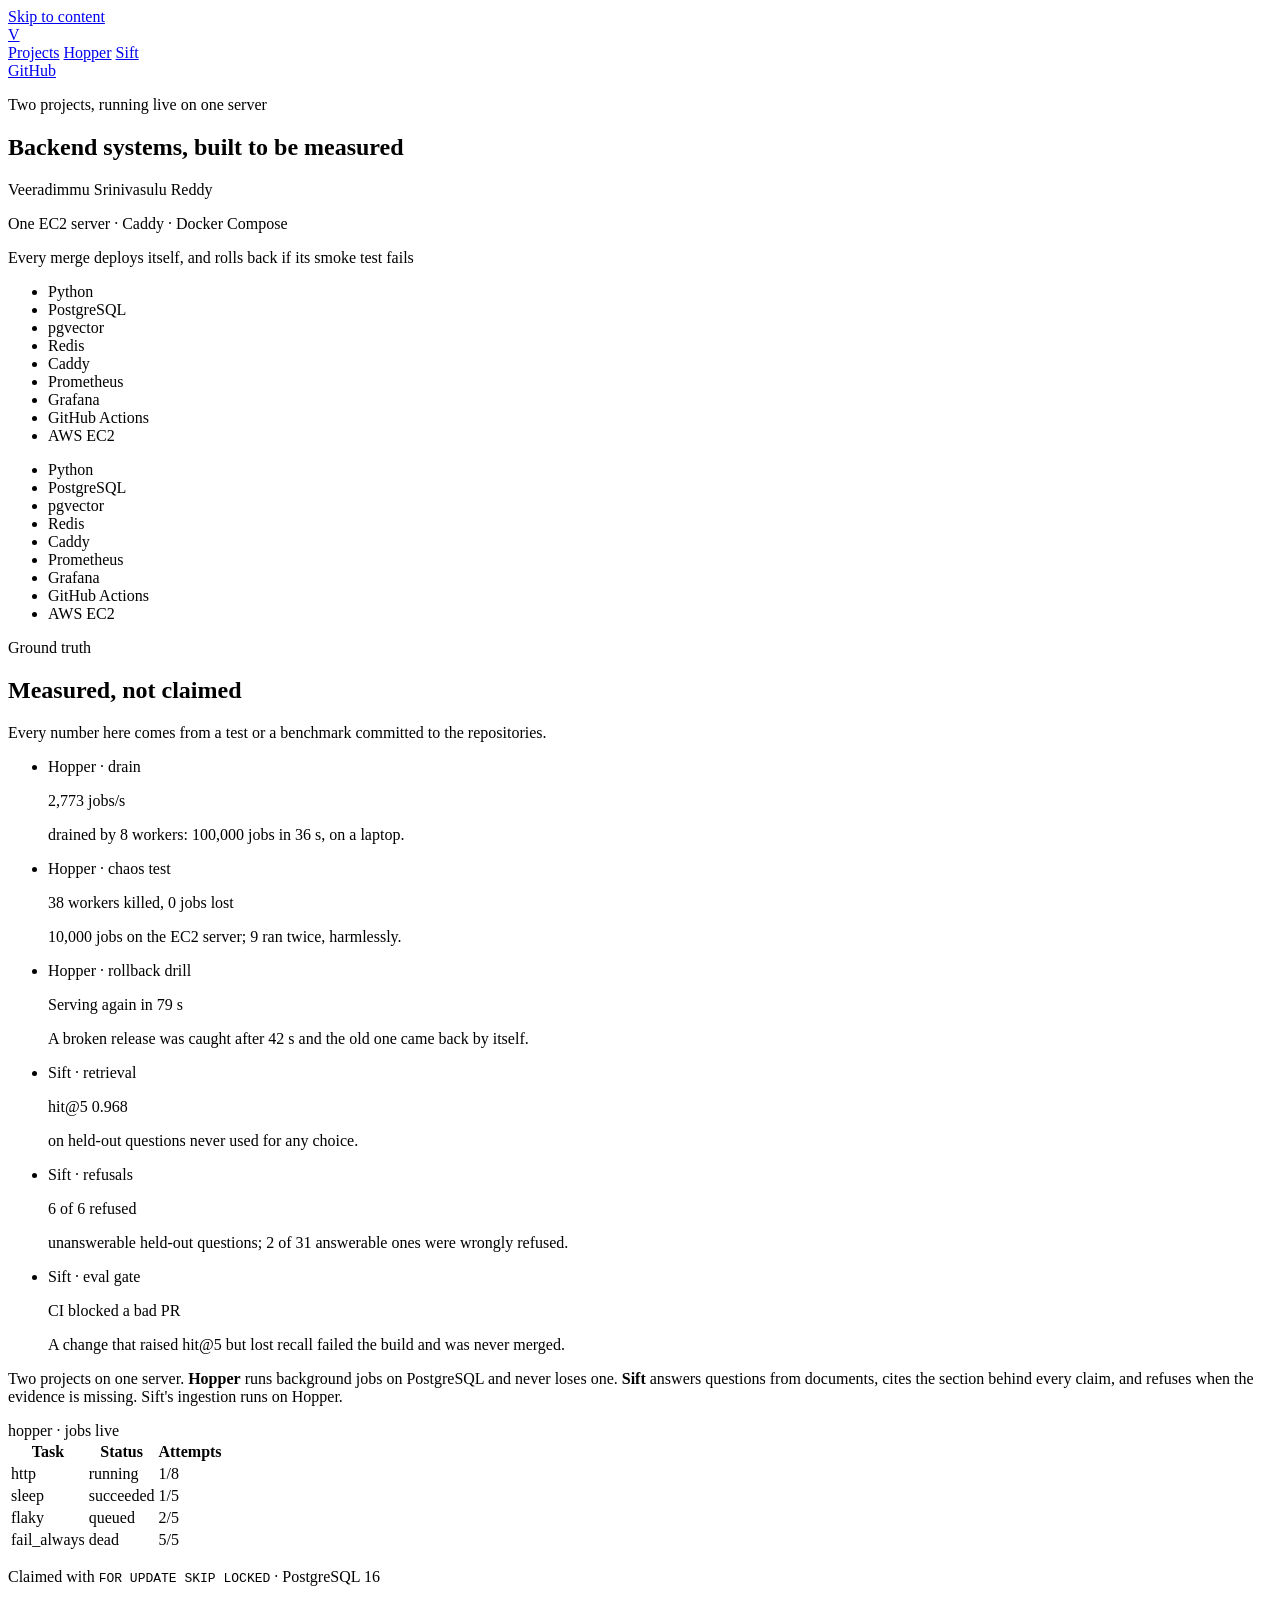
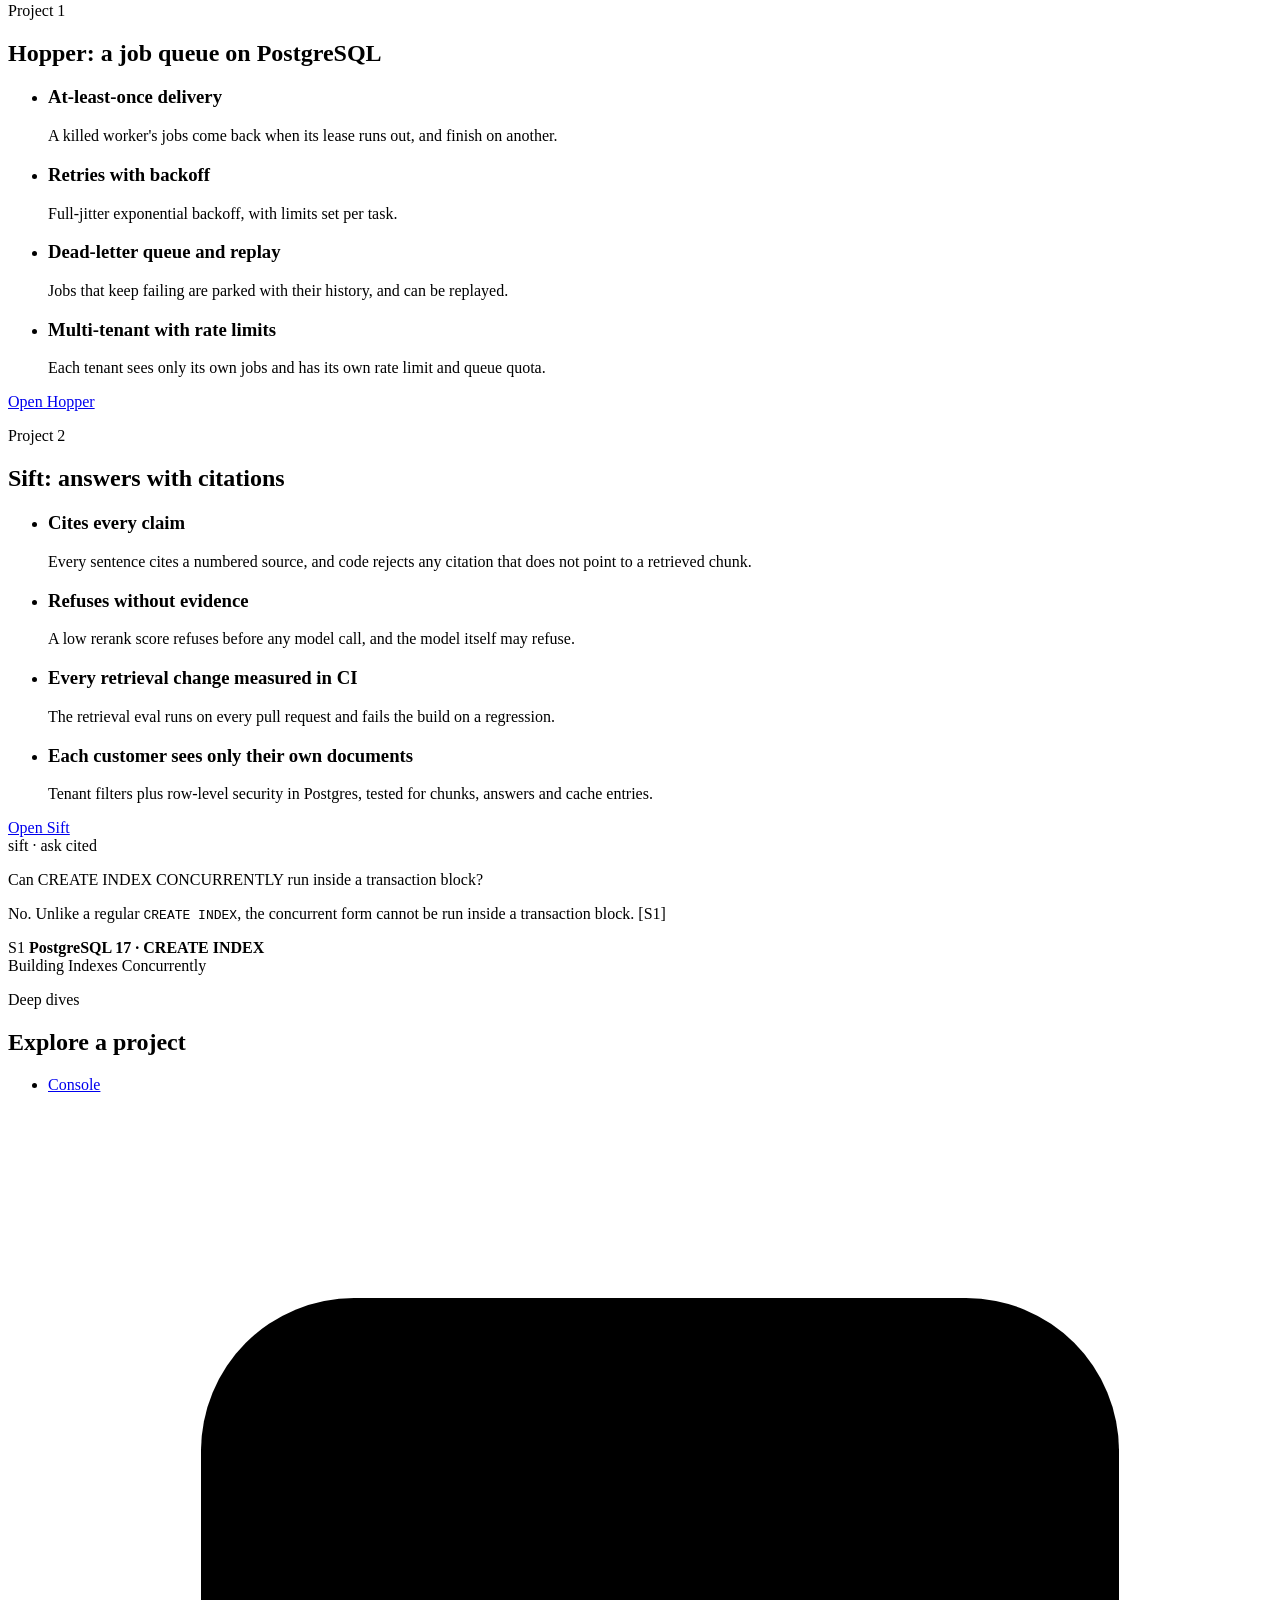
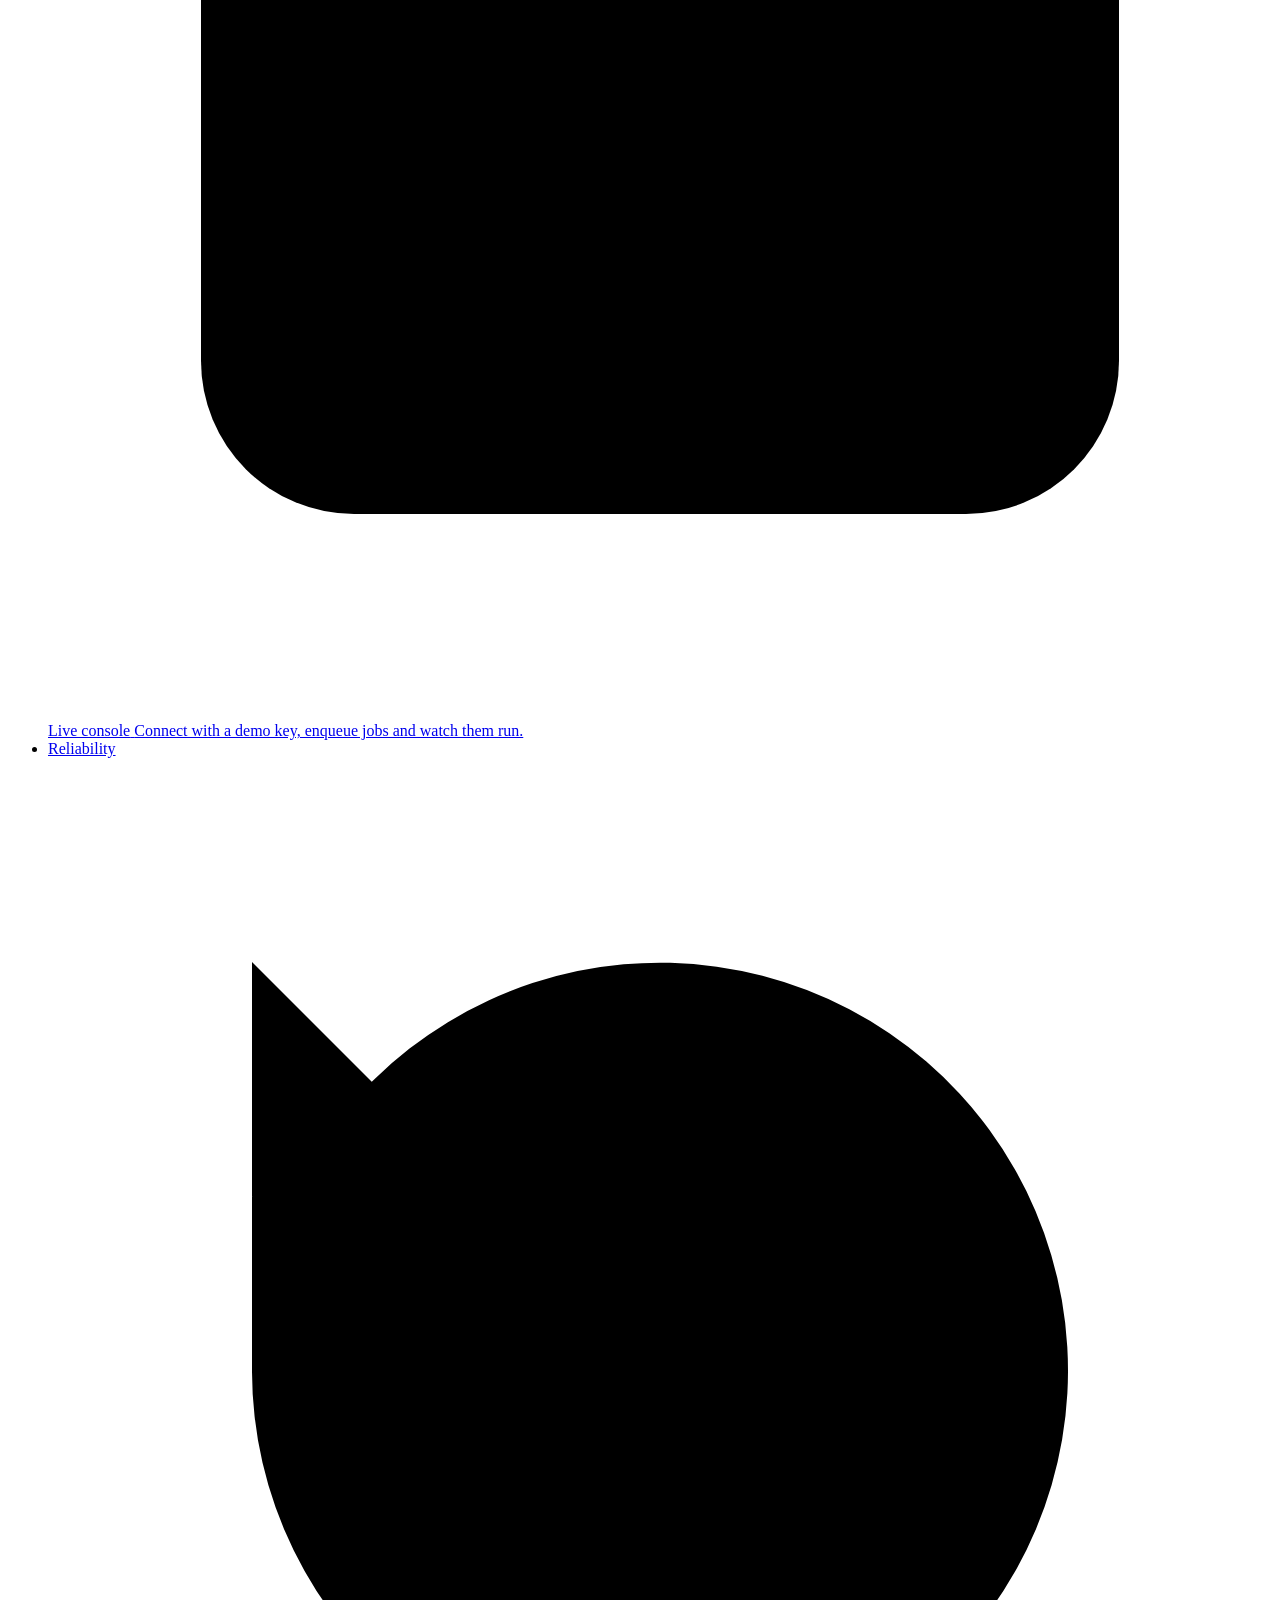
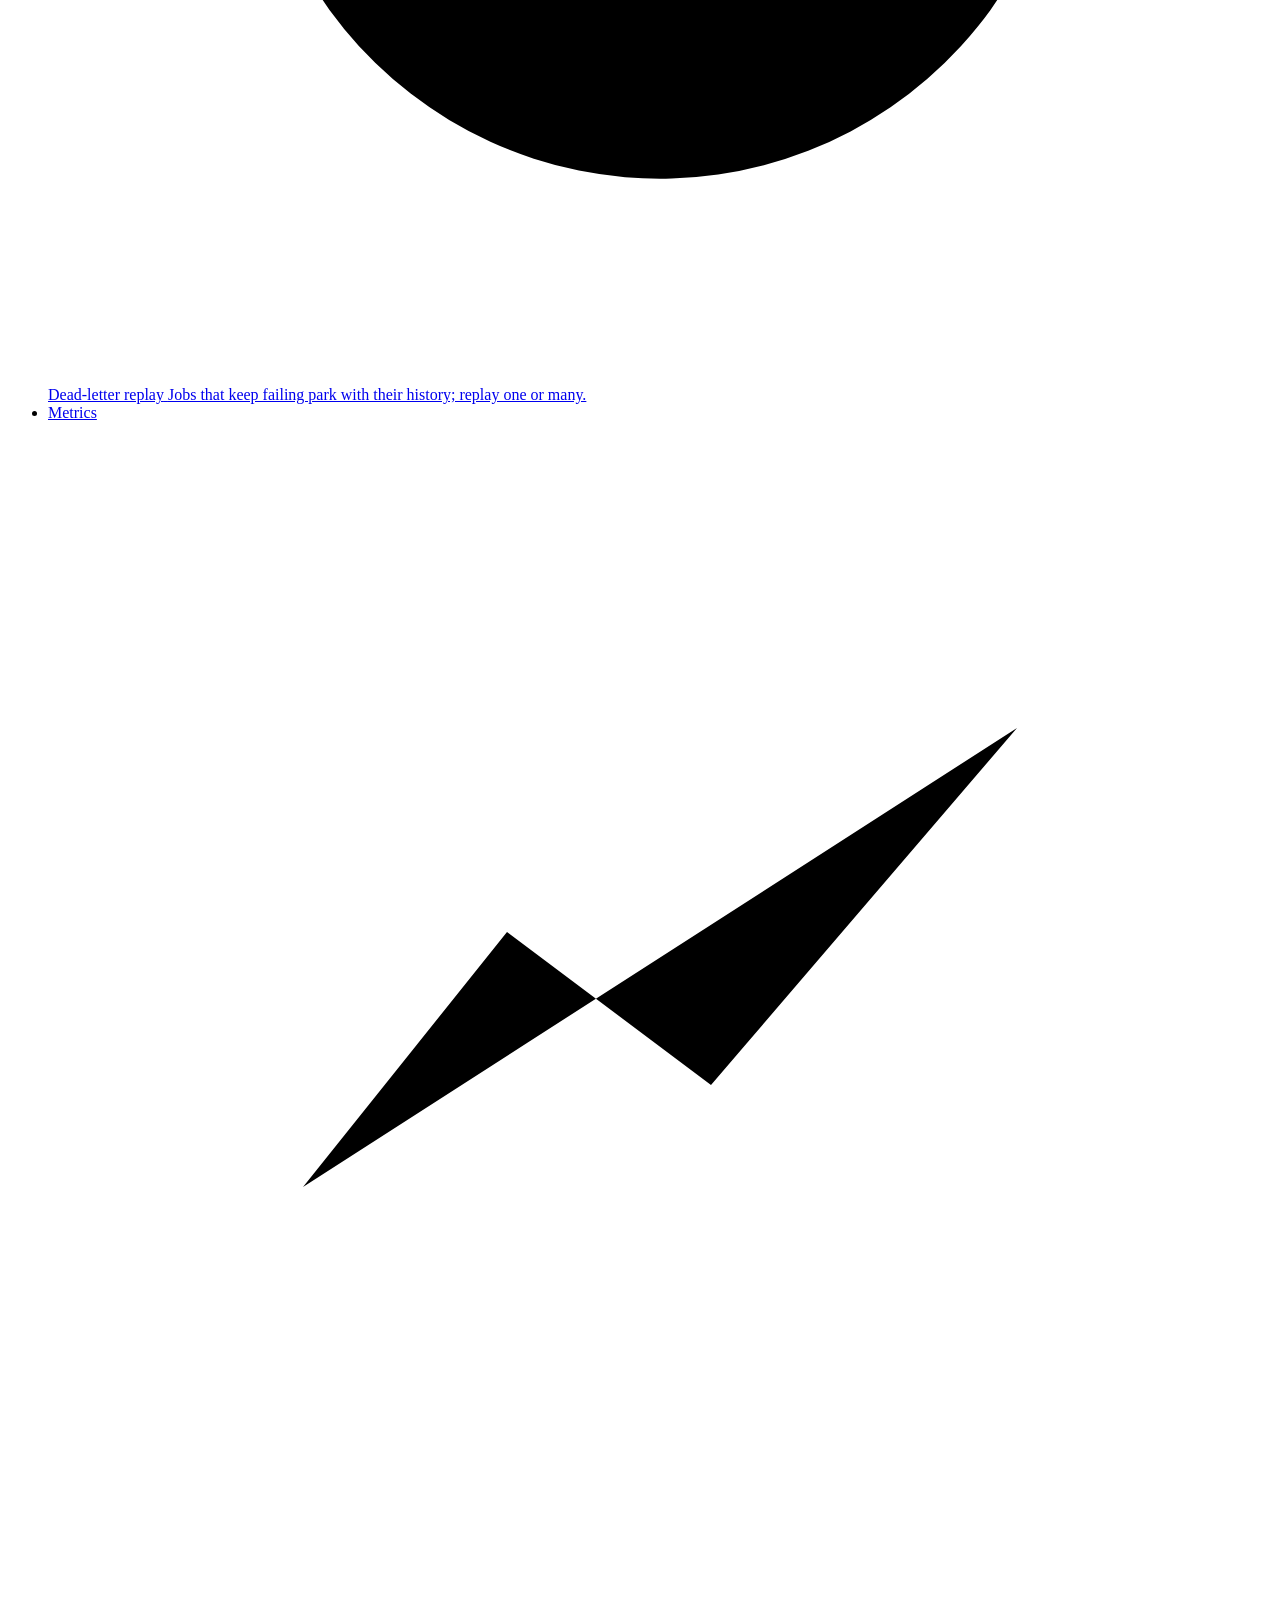
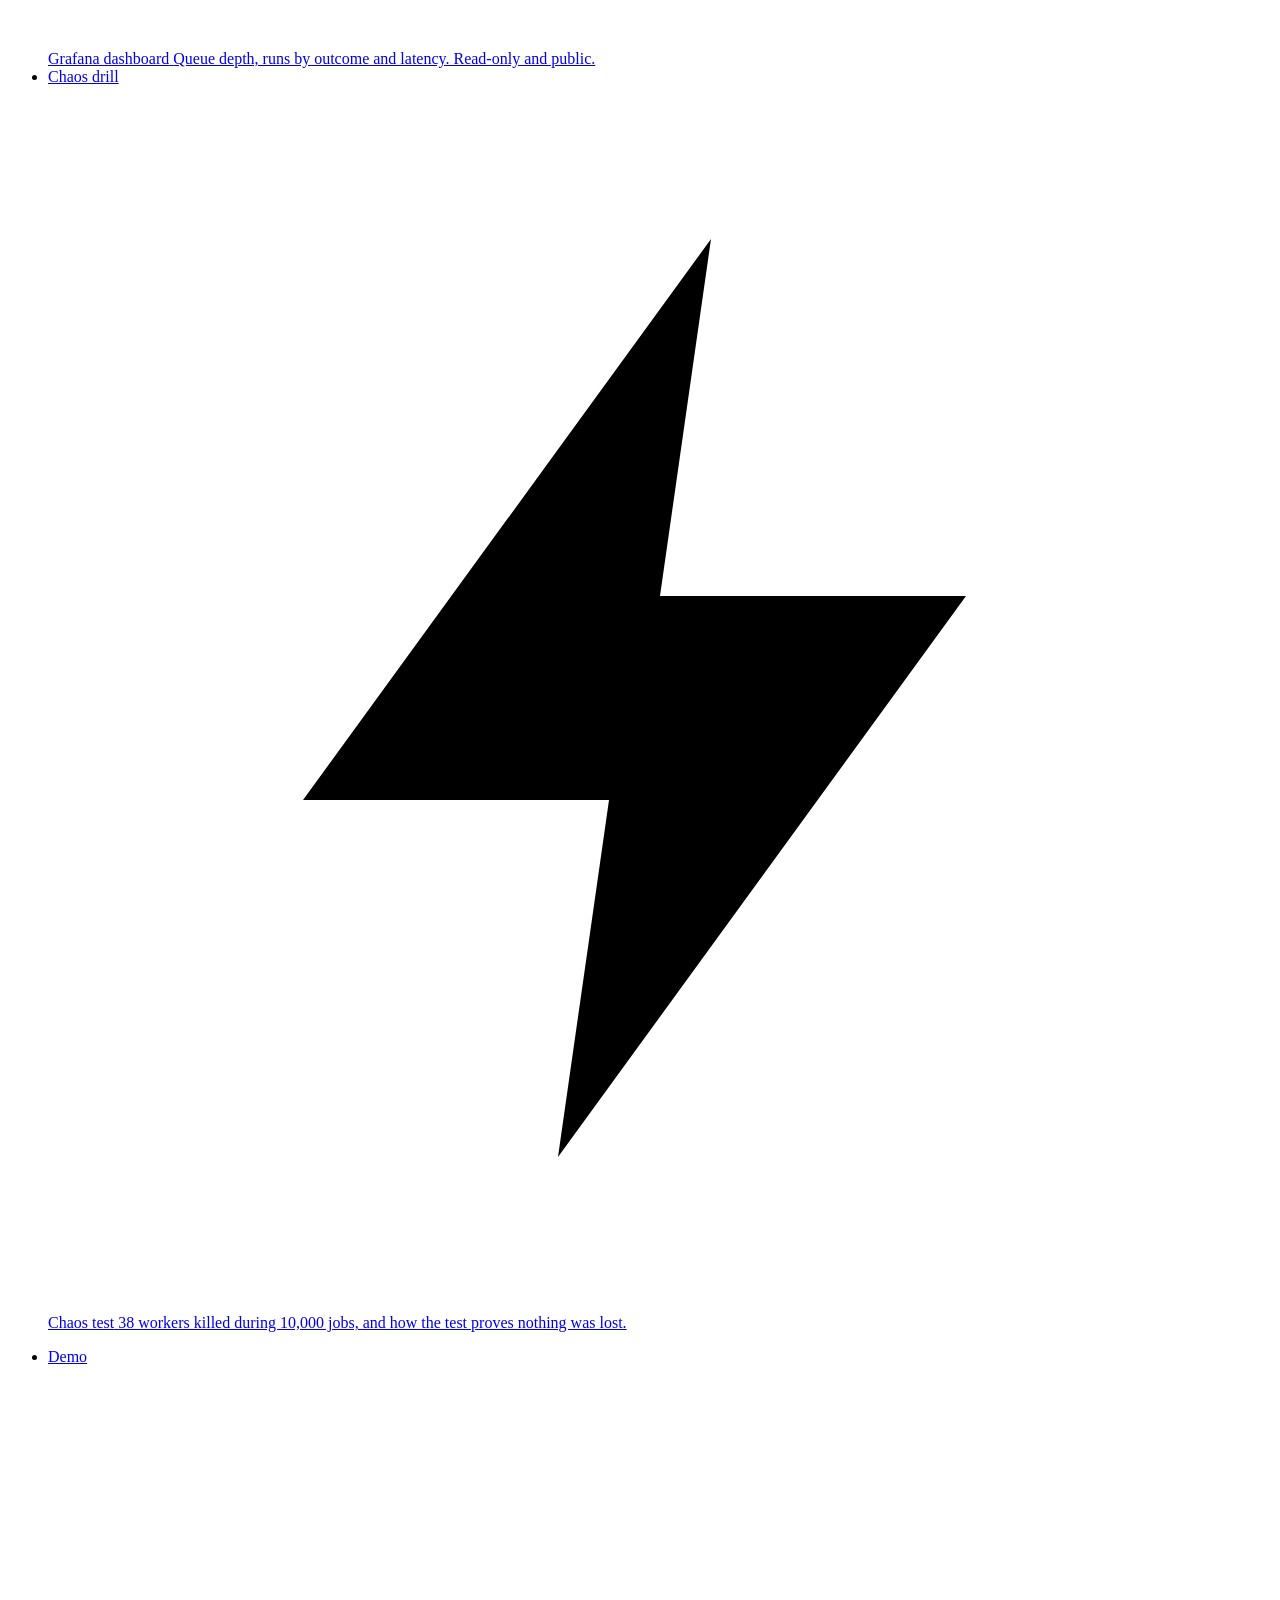
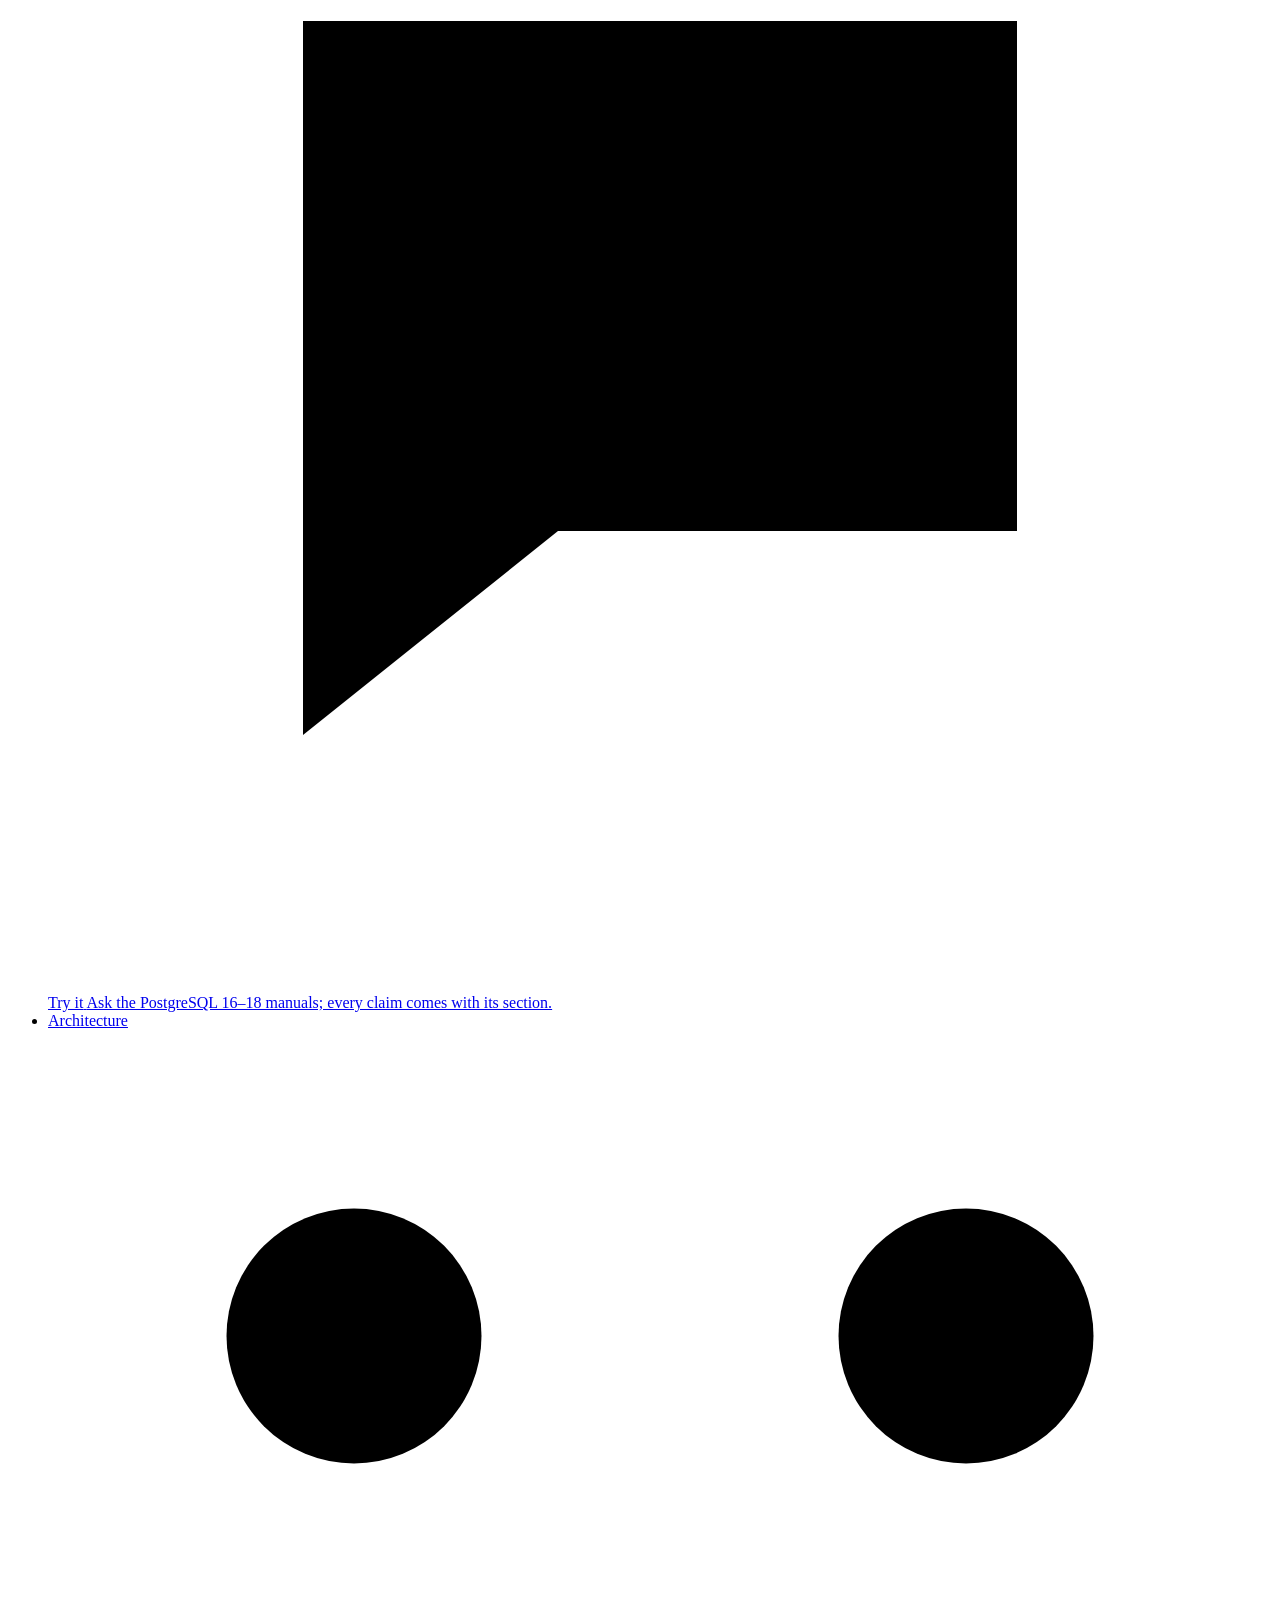
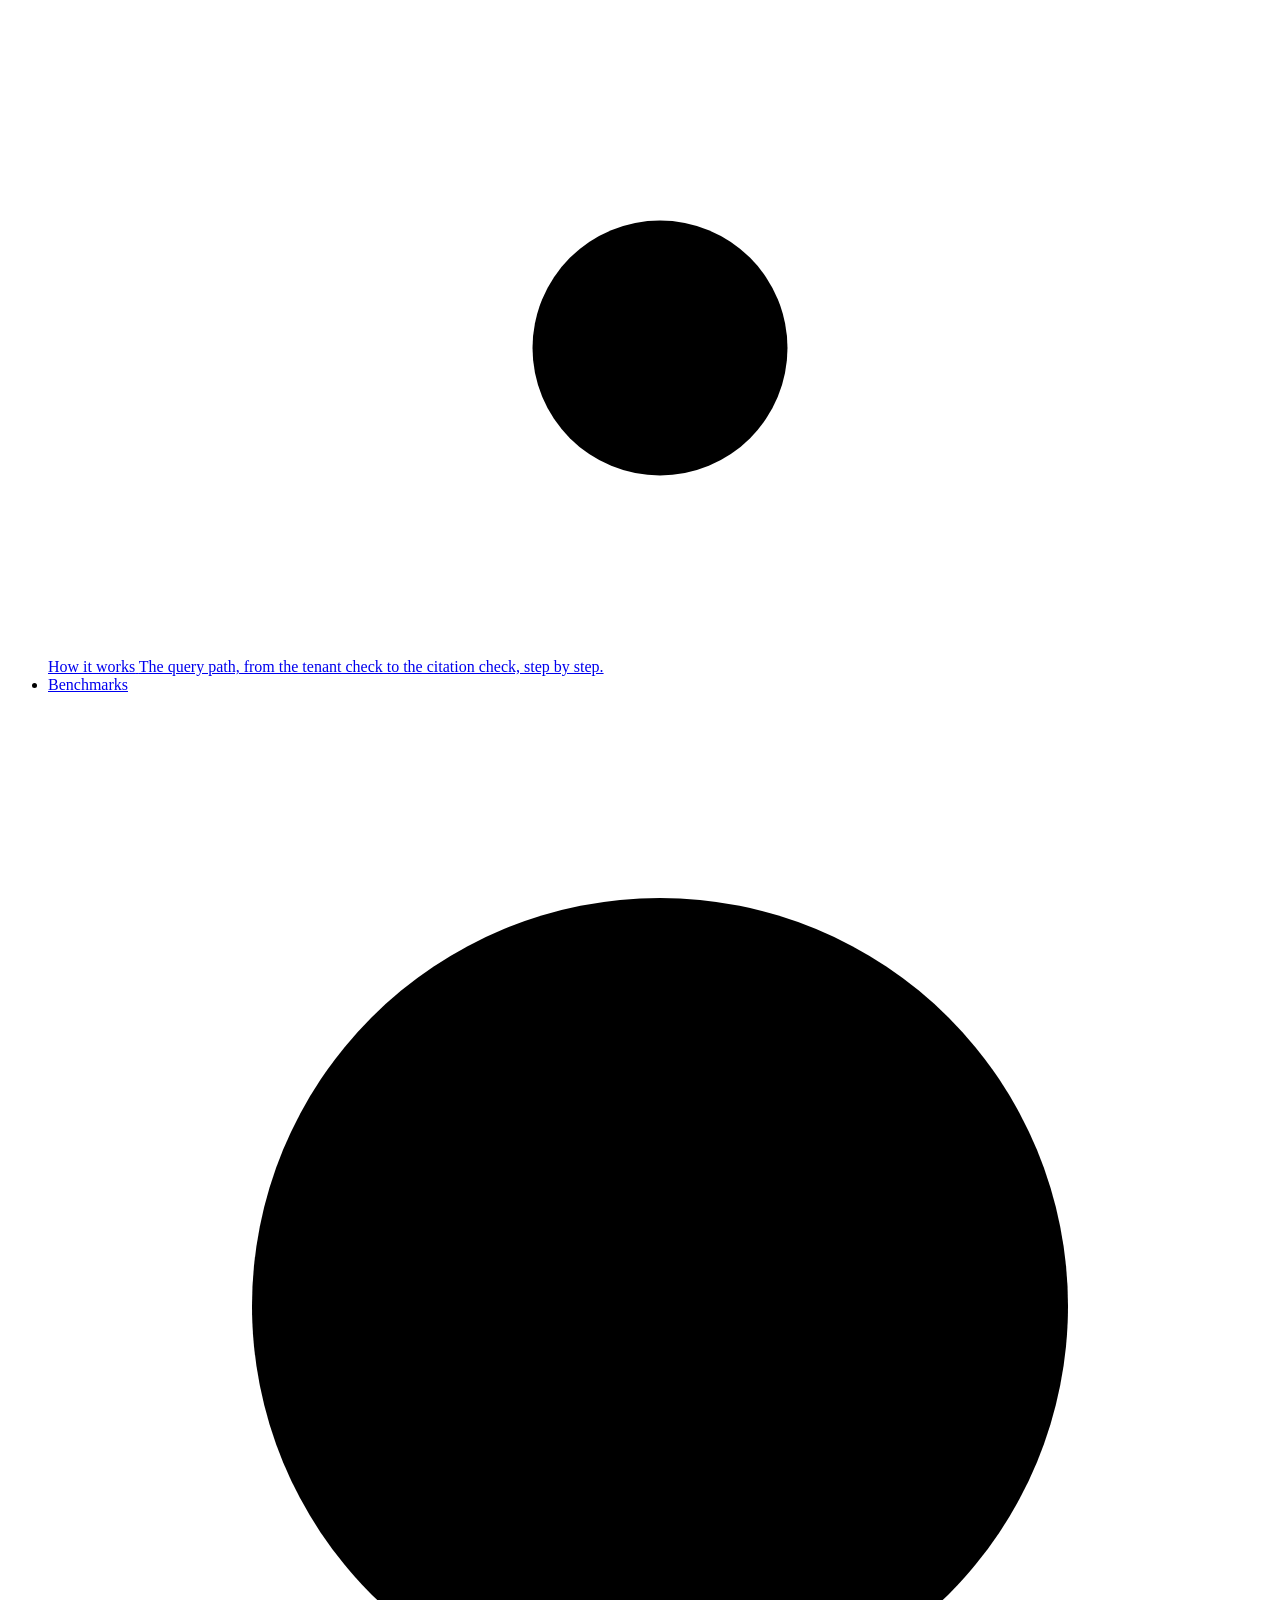
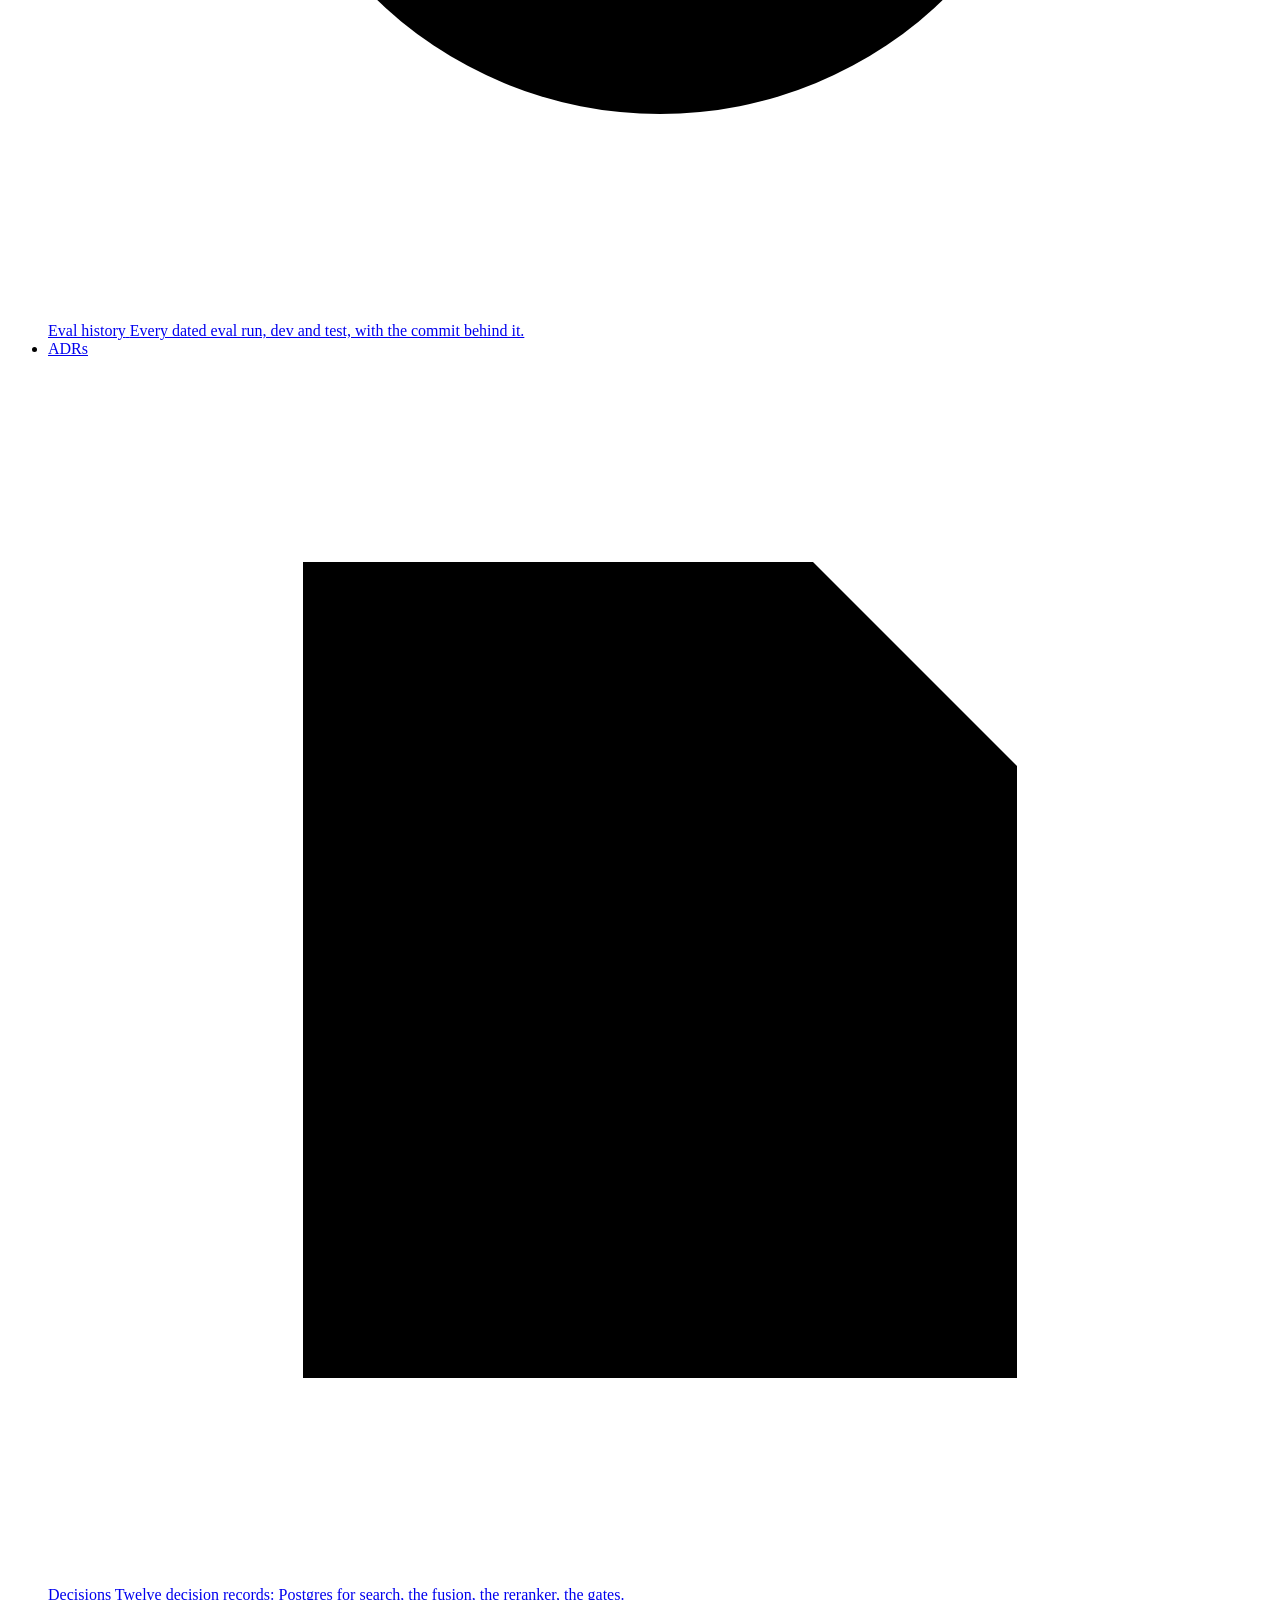
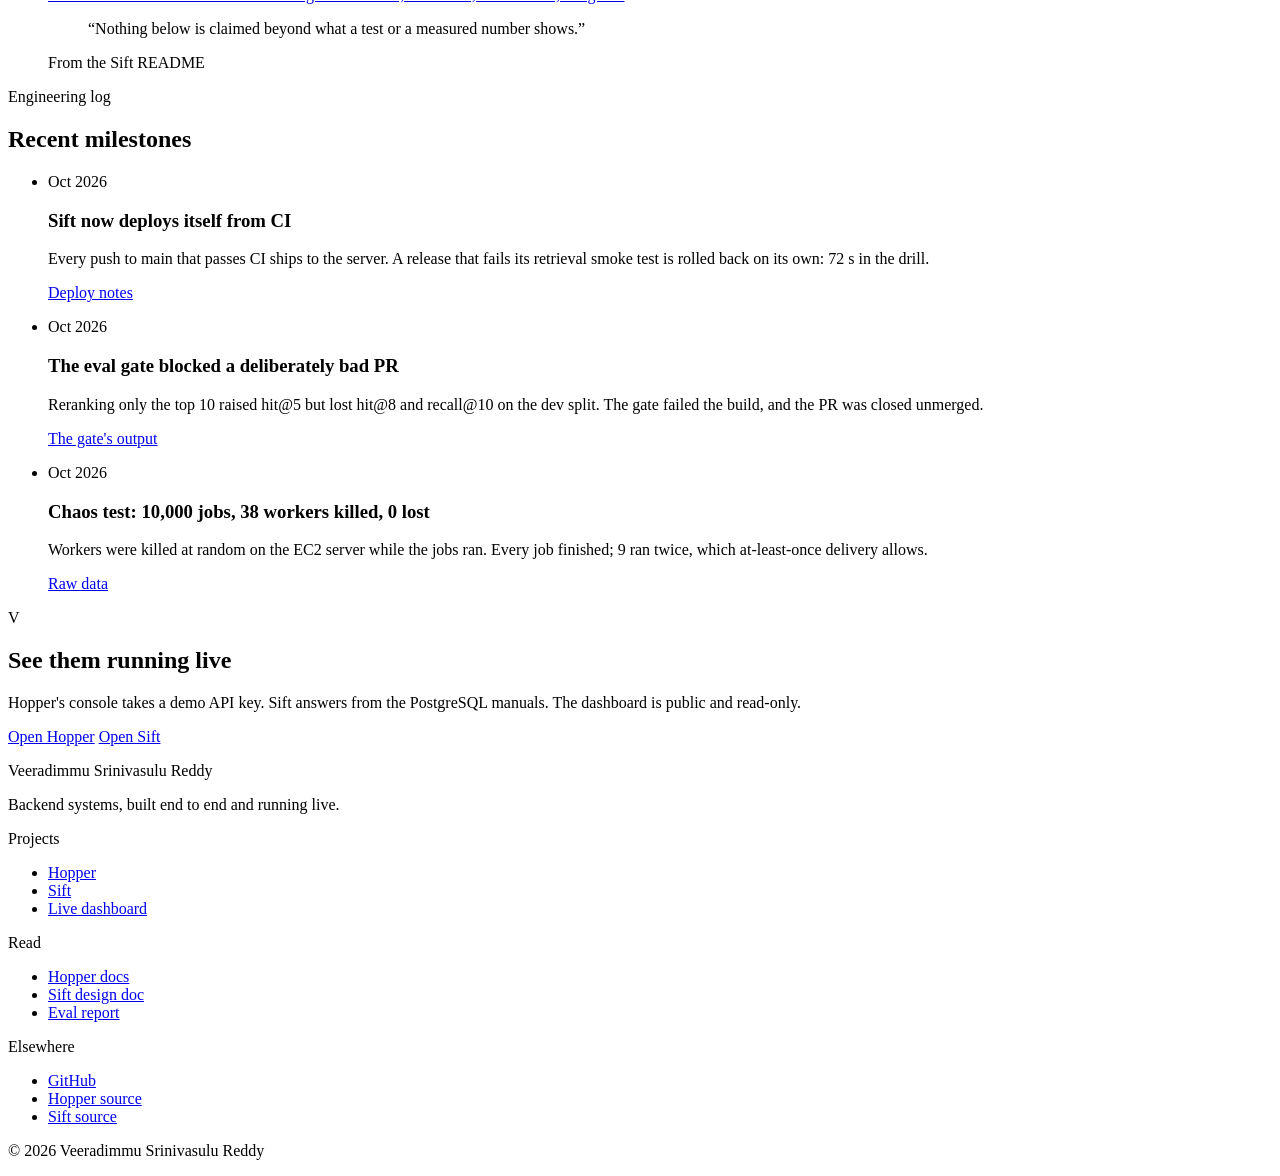
==== commit 0ccd6437: "Site polish: Inter self-hosted, feature icons, a security policy on the home page - Caddy now sends " ====
--- a/deploy/site/index.html
+++ b/deploy/site/index.html
@@ -6,6 +6,7 @@
   <title>Projects · Veeradimmu Srinivasulu Reddy</title>
   <meta name="description" content="Backend projects running live on one server: Hopper, a job queue on PostgreSQL, and Sift, cited question answering over documents.">
   <meta name="color-scheme" content="light dark">
+  <link rel="icon" href="/site/favicon.svg" type="image/svg+xml">
   <link rel="stylesheet" href="/site/site.css">
   <script src="/site/site.js" defer></script>
 </head>
@@ -70,7 +71,6 @@
         <p class="stat-top"><span>Hopper · rollback drill</span><span class="swatch aura" aria-hidden="true"></span></p>
         <p class="stat-value">Serving again in 79 s</p>
         <p class="stat-note">A broken release was caught after 42 s and the old one came back by itself.</p>
-        <p class="switch-row"><span class="switch" aria-hidden="true"></span>Auto-deploy on</p>
       </li>
       <li class="stat">
         <p class="stat-top"><span>Sift · retrieval</span><span class="swatch emerald" aria-hidden="true"></span></p>
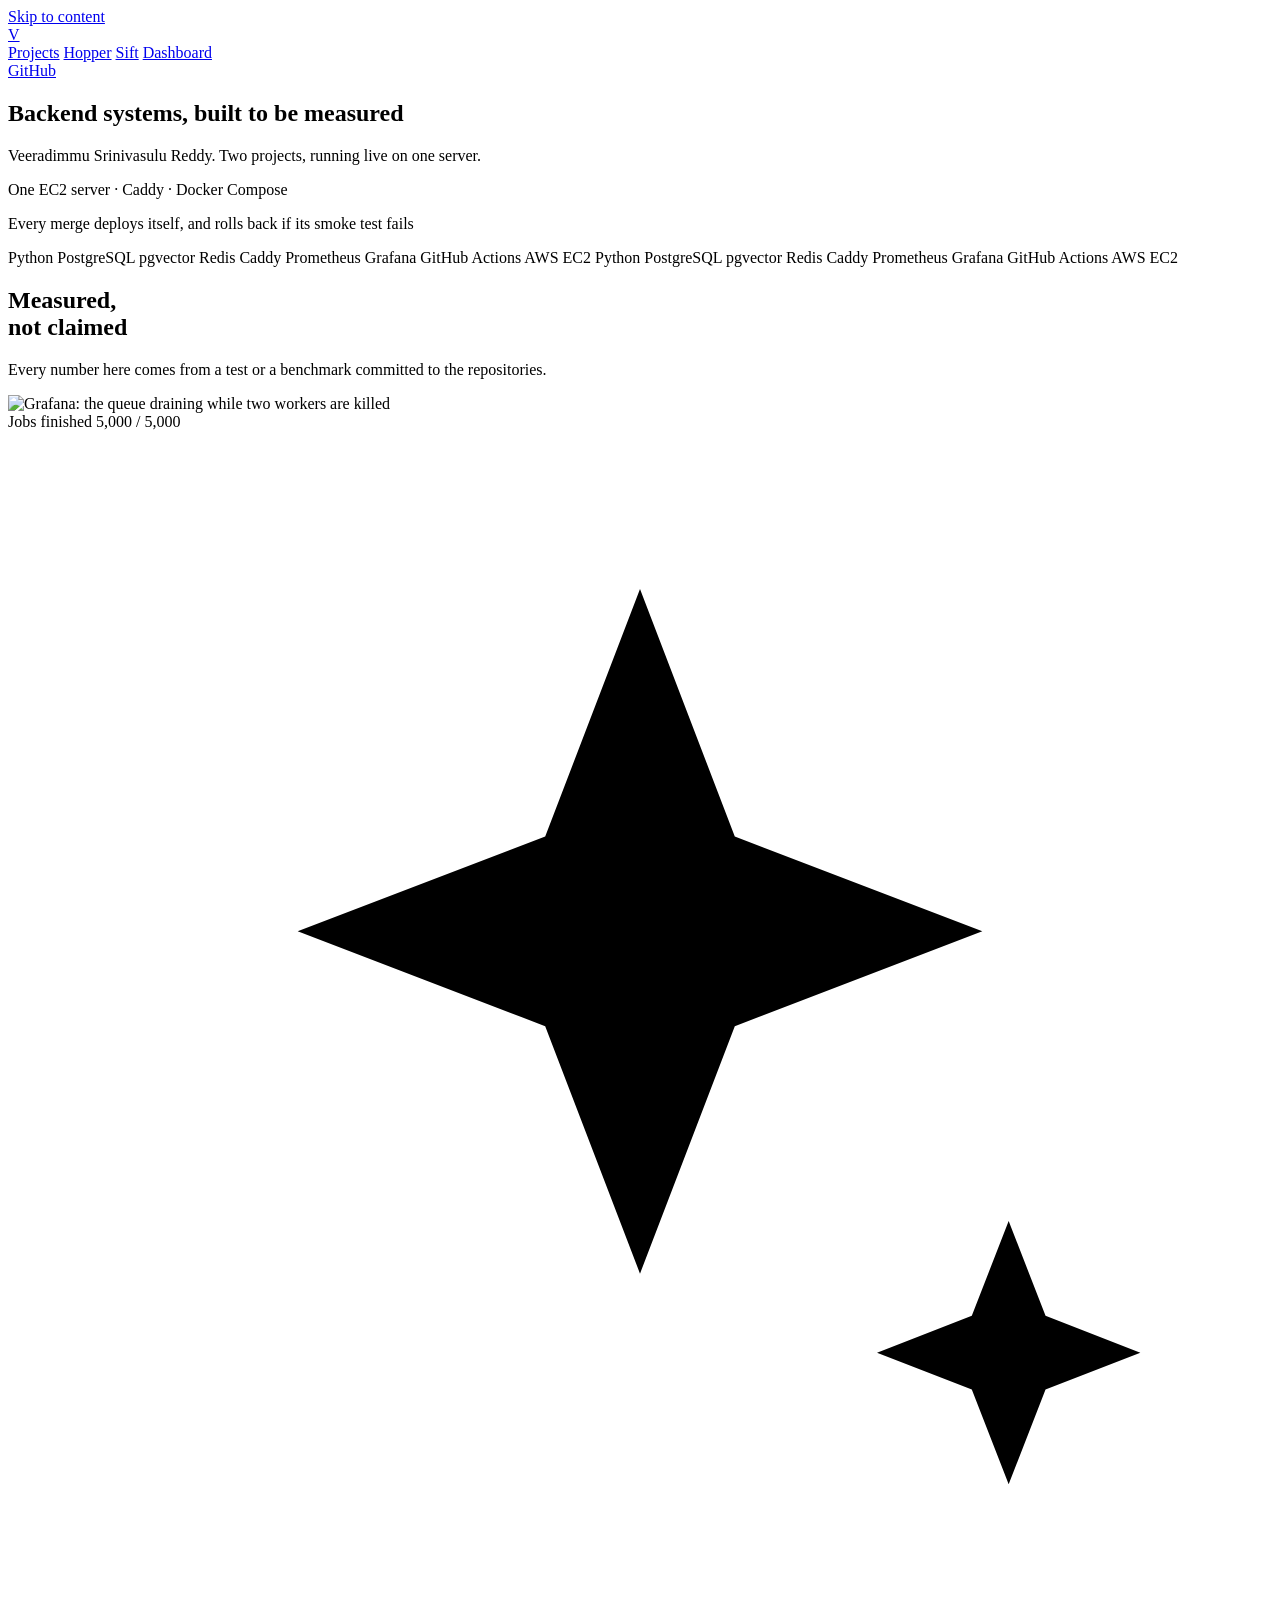
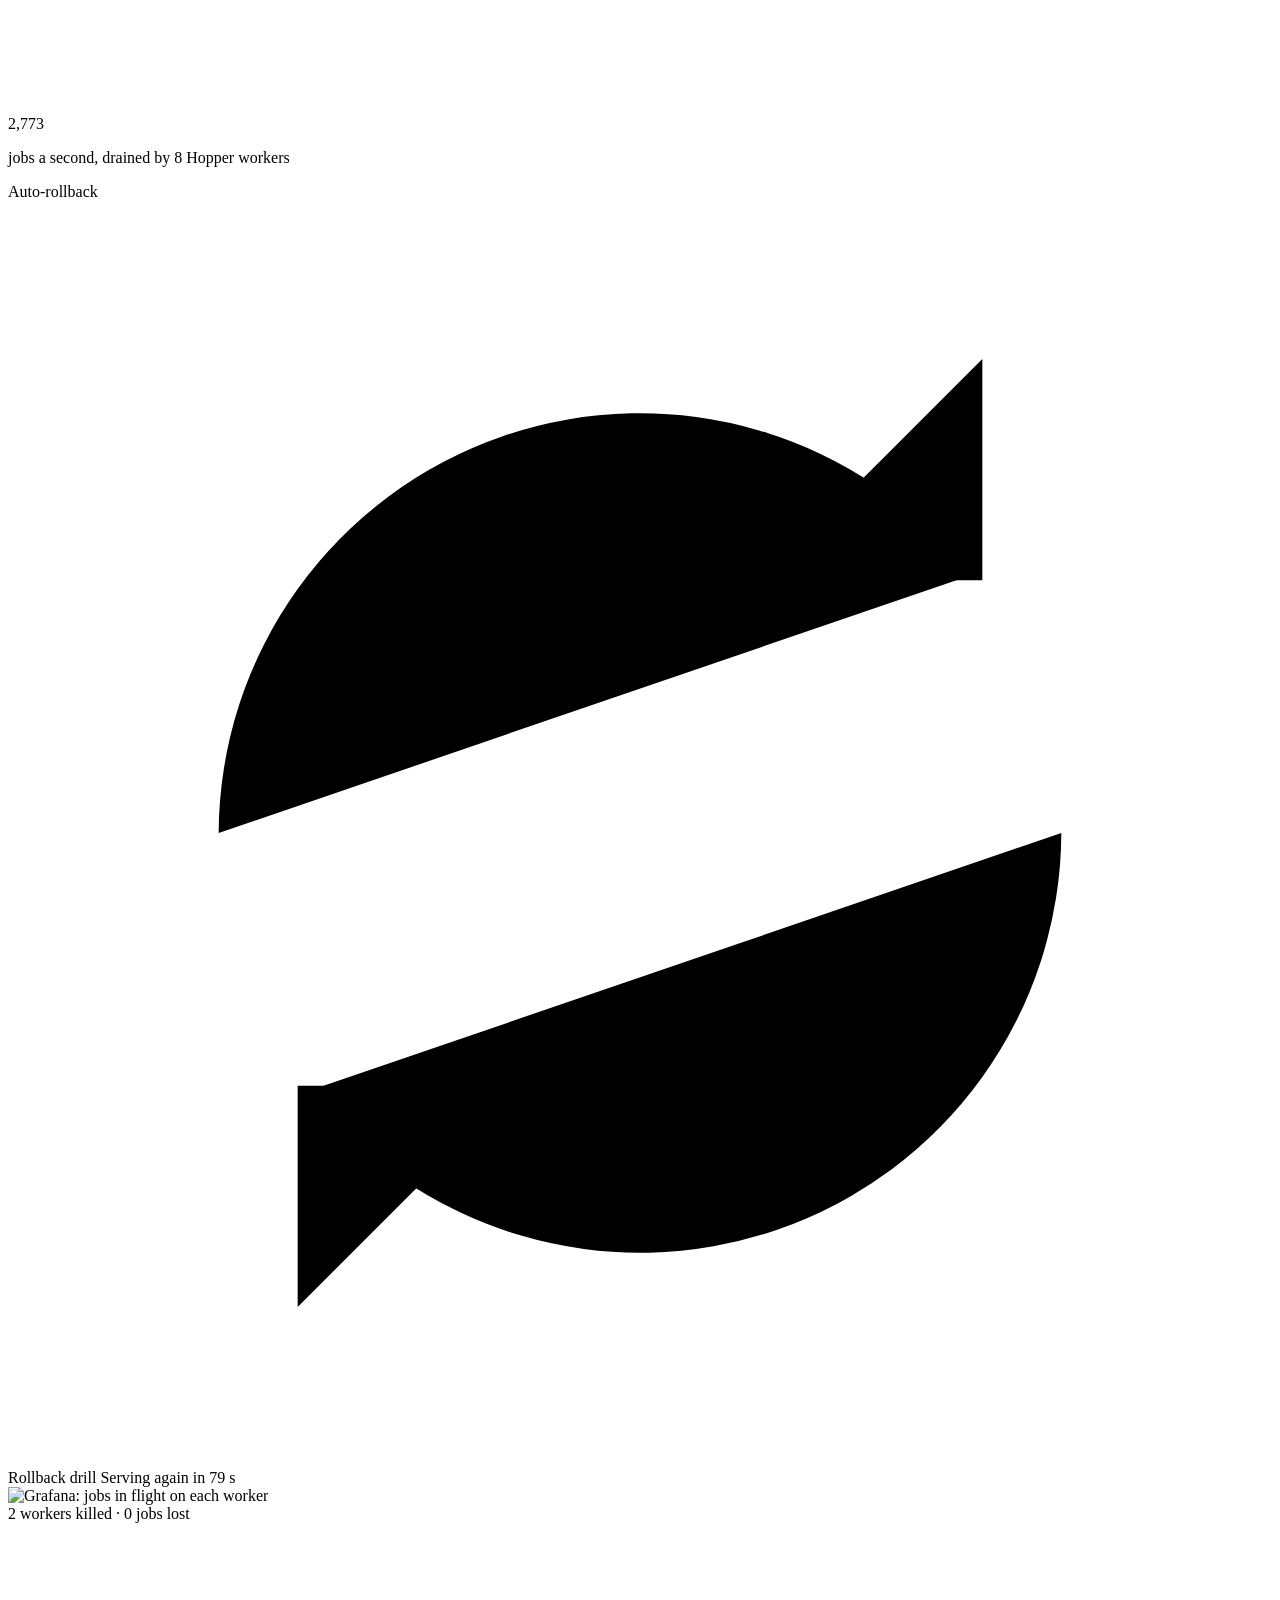
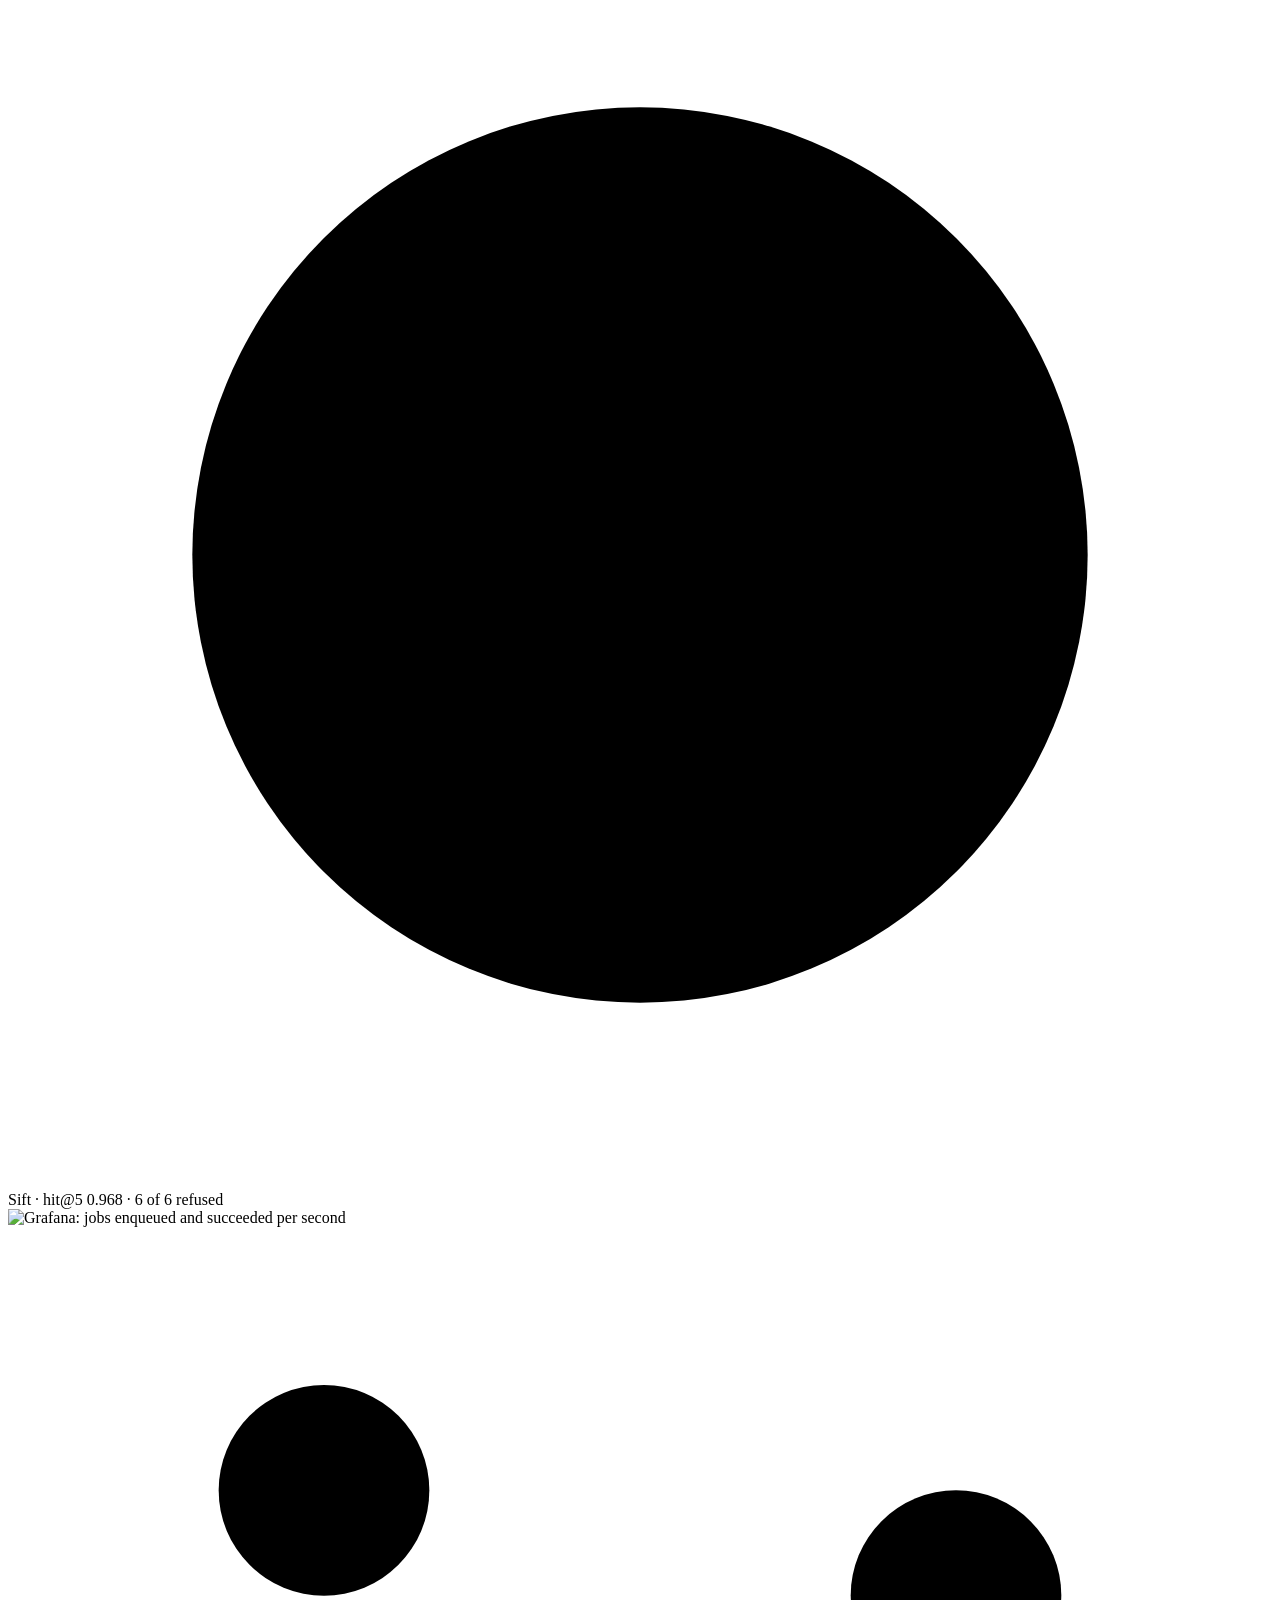
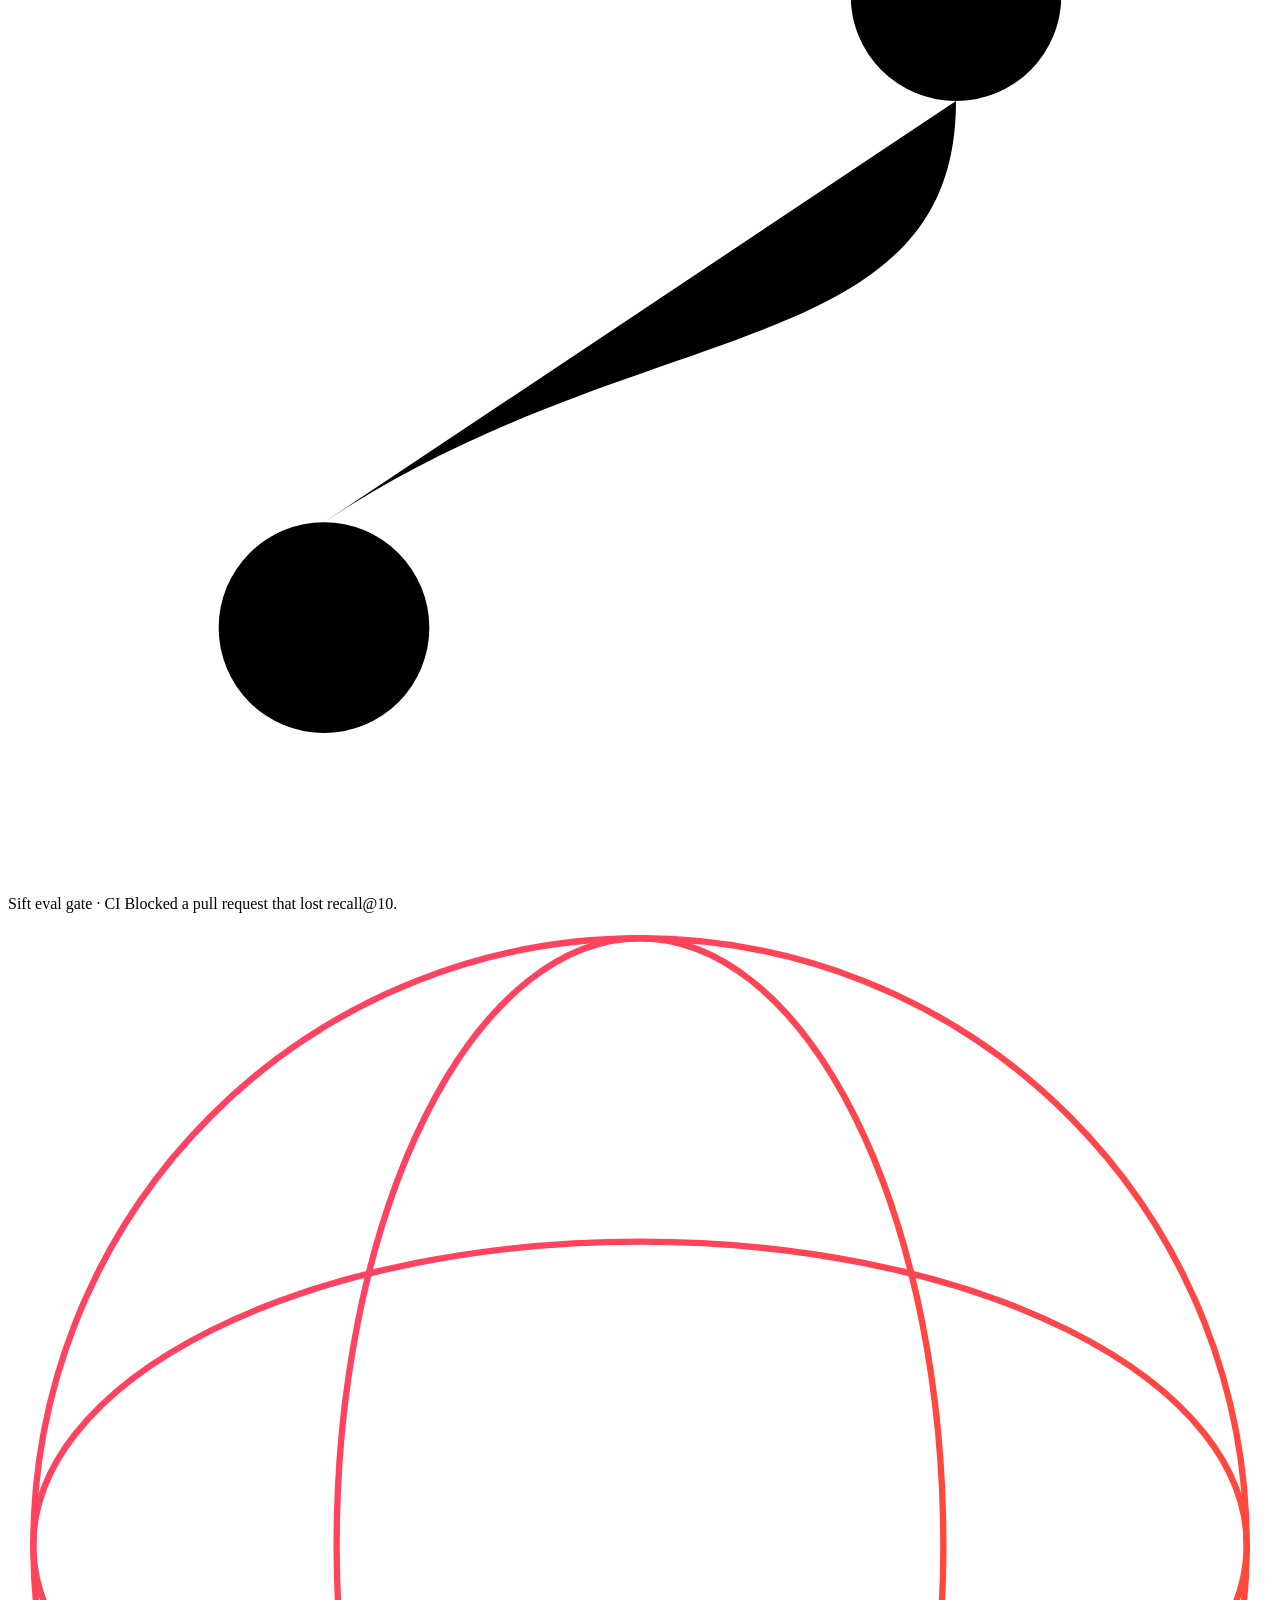
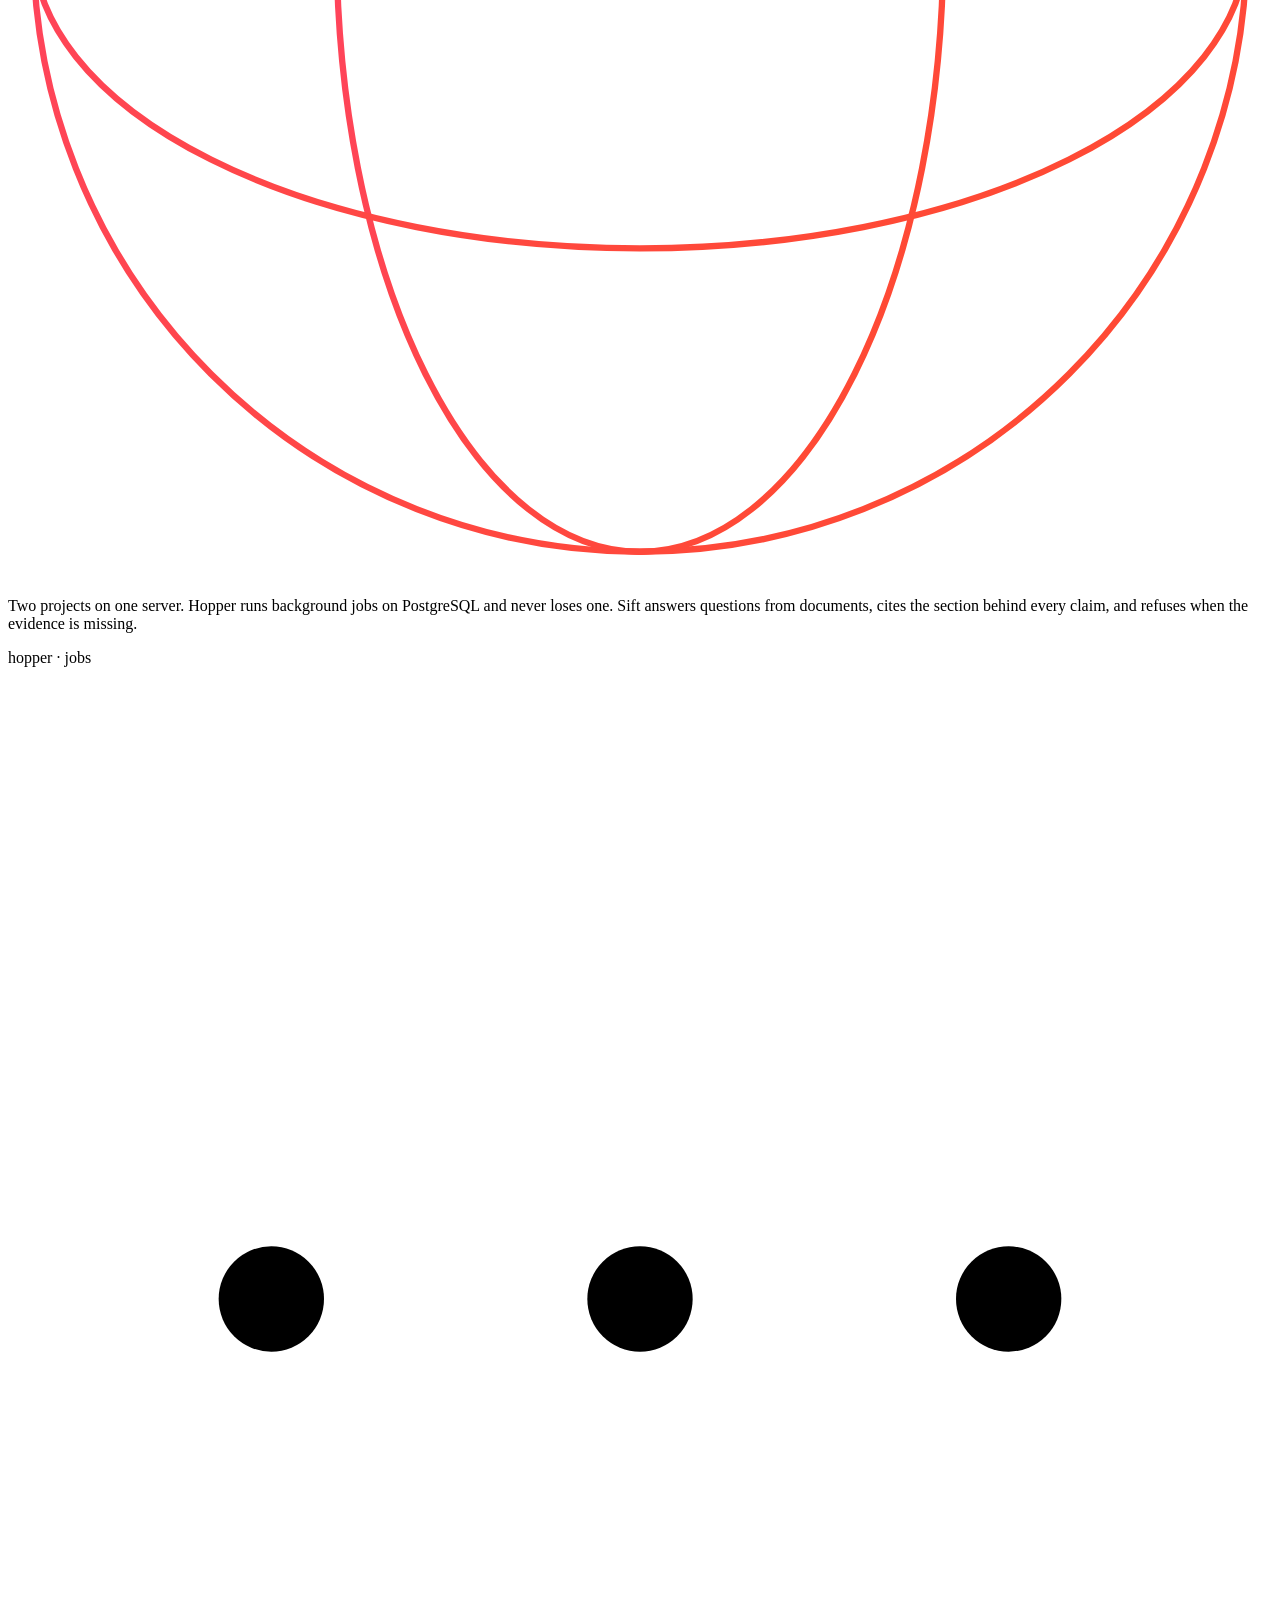
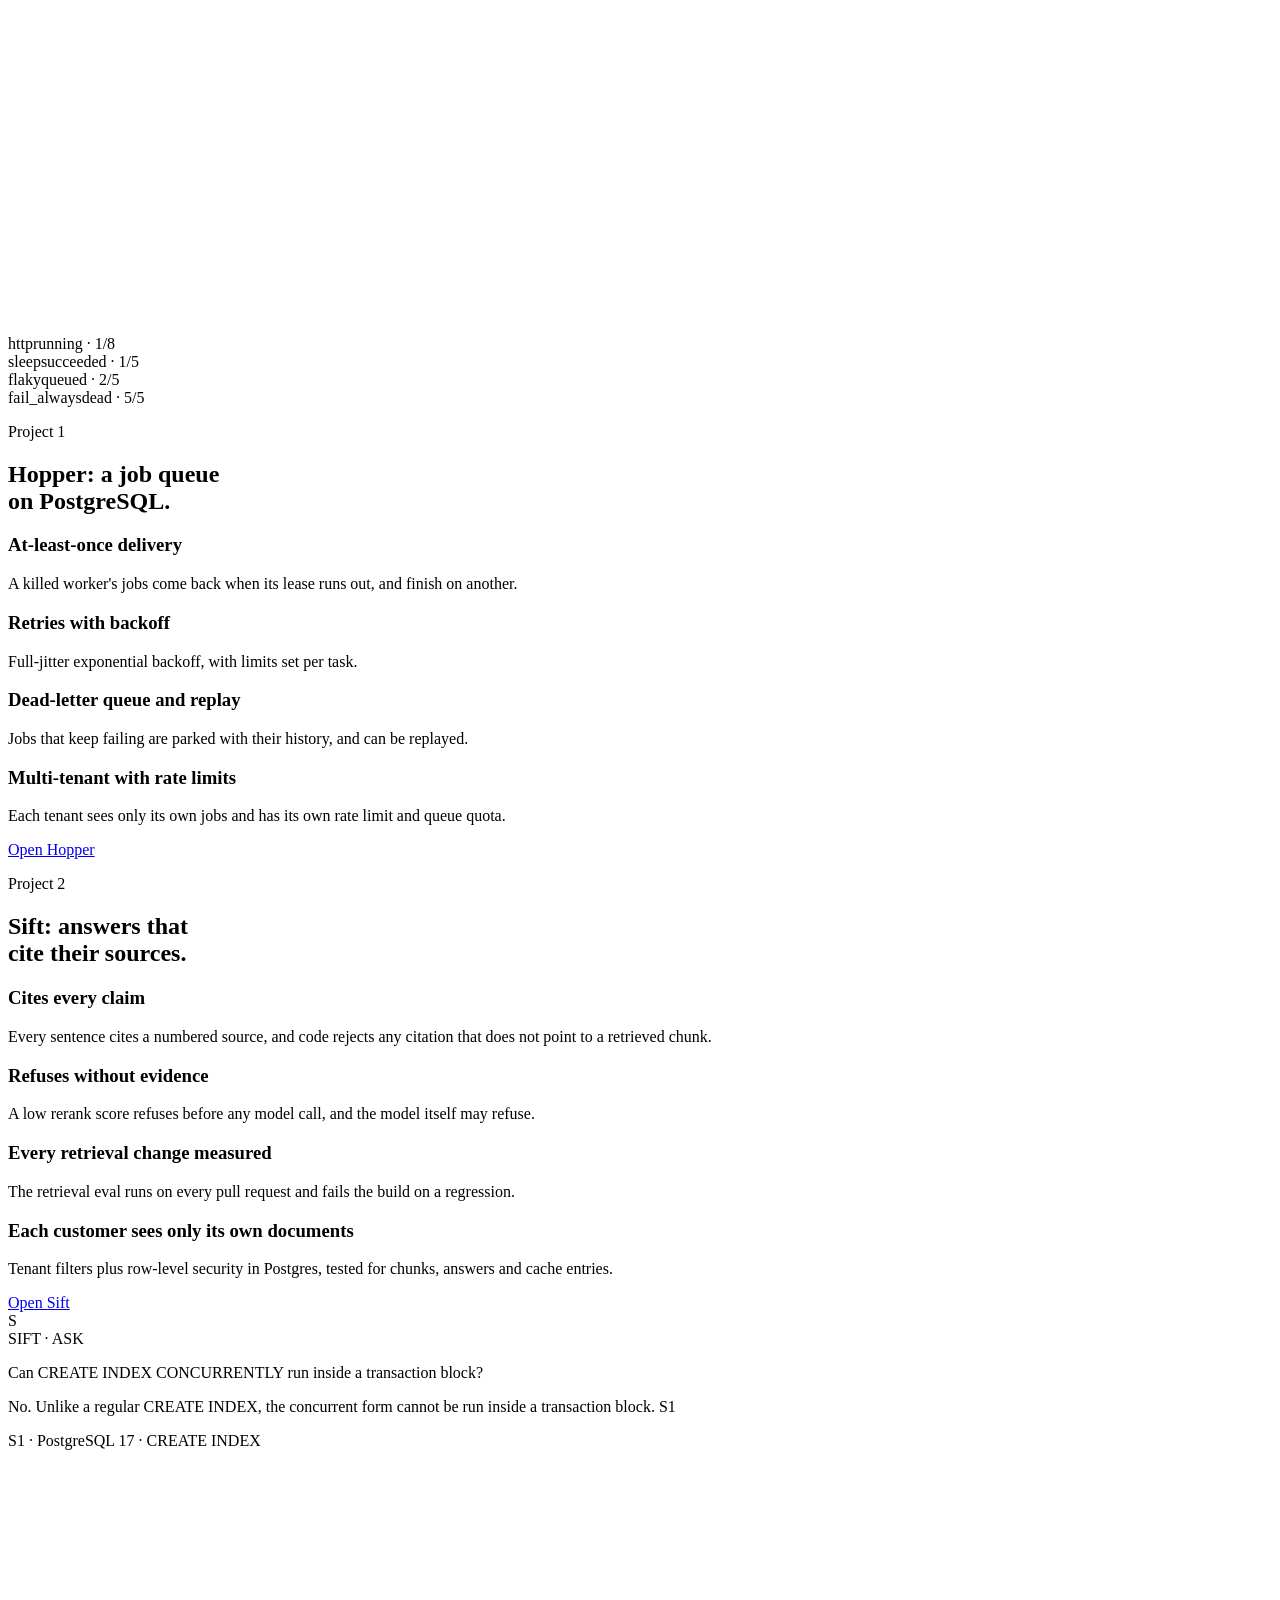
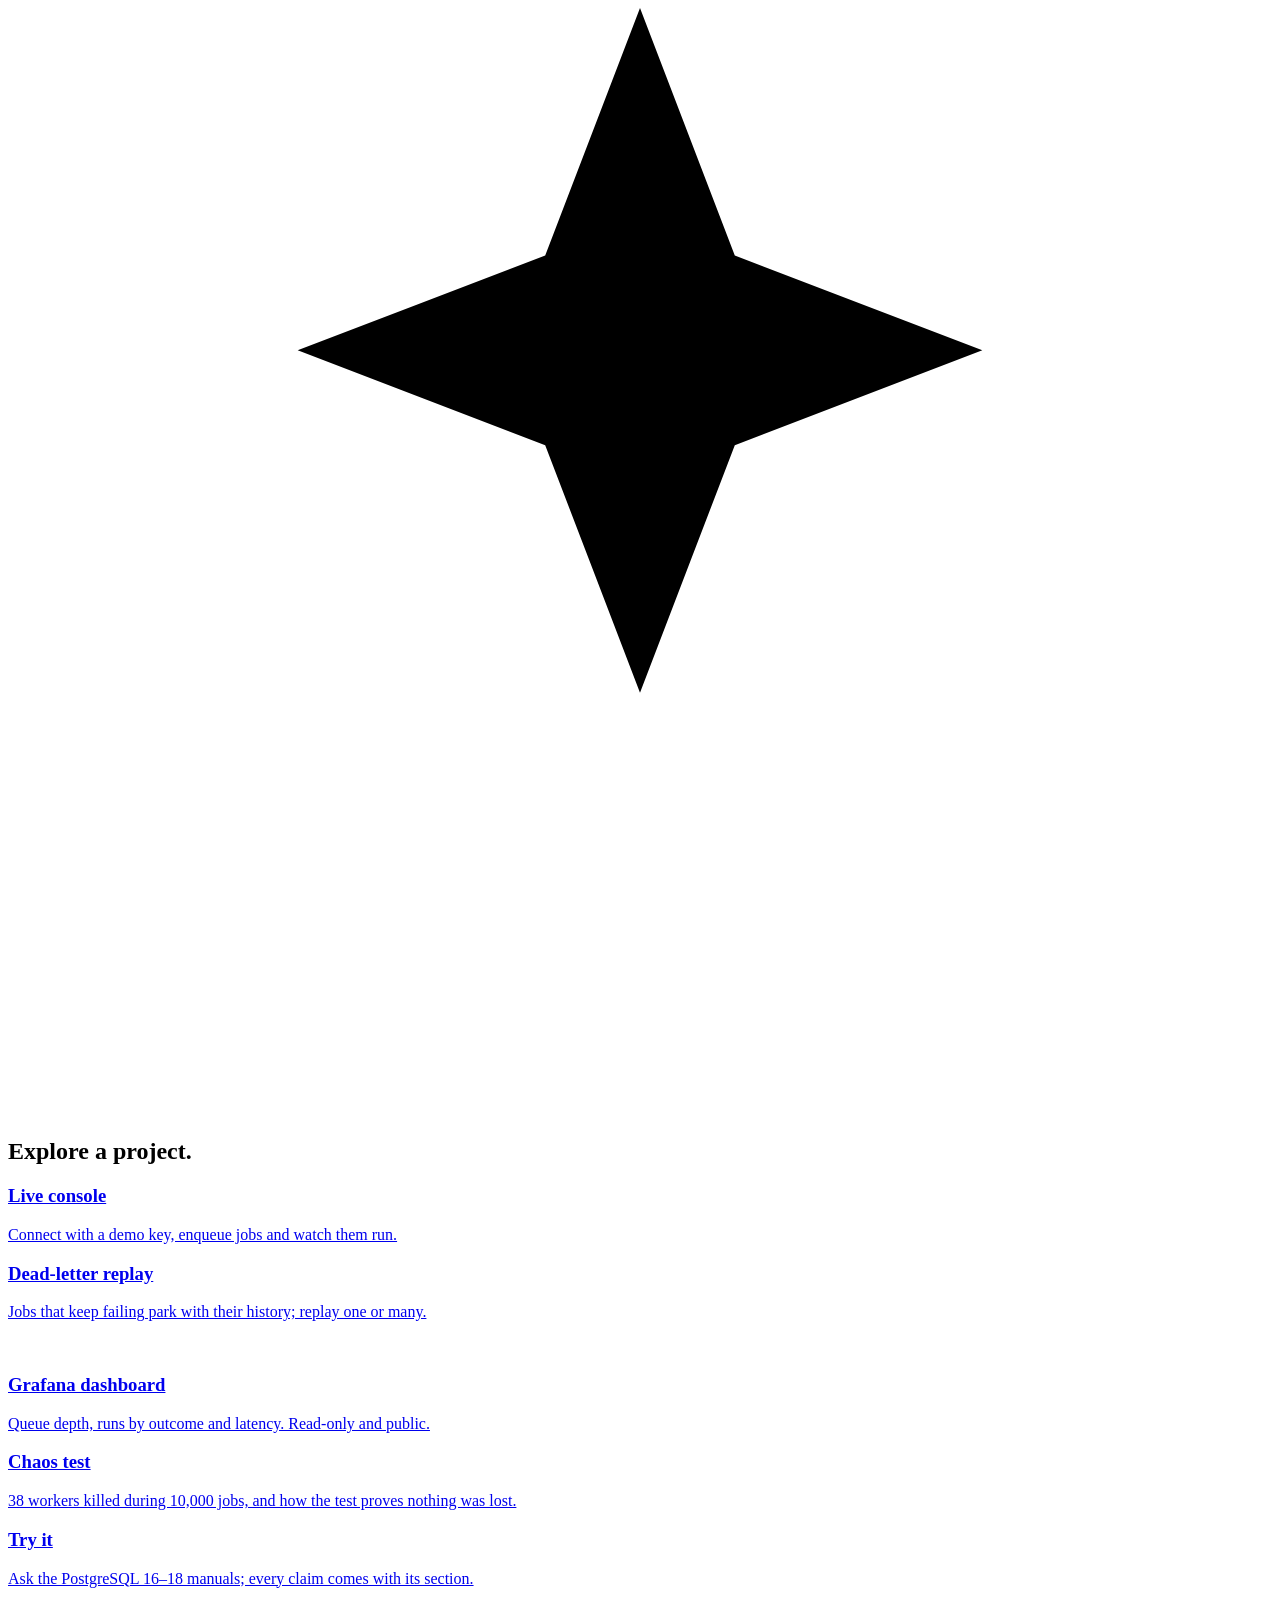
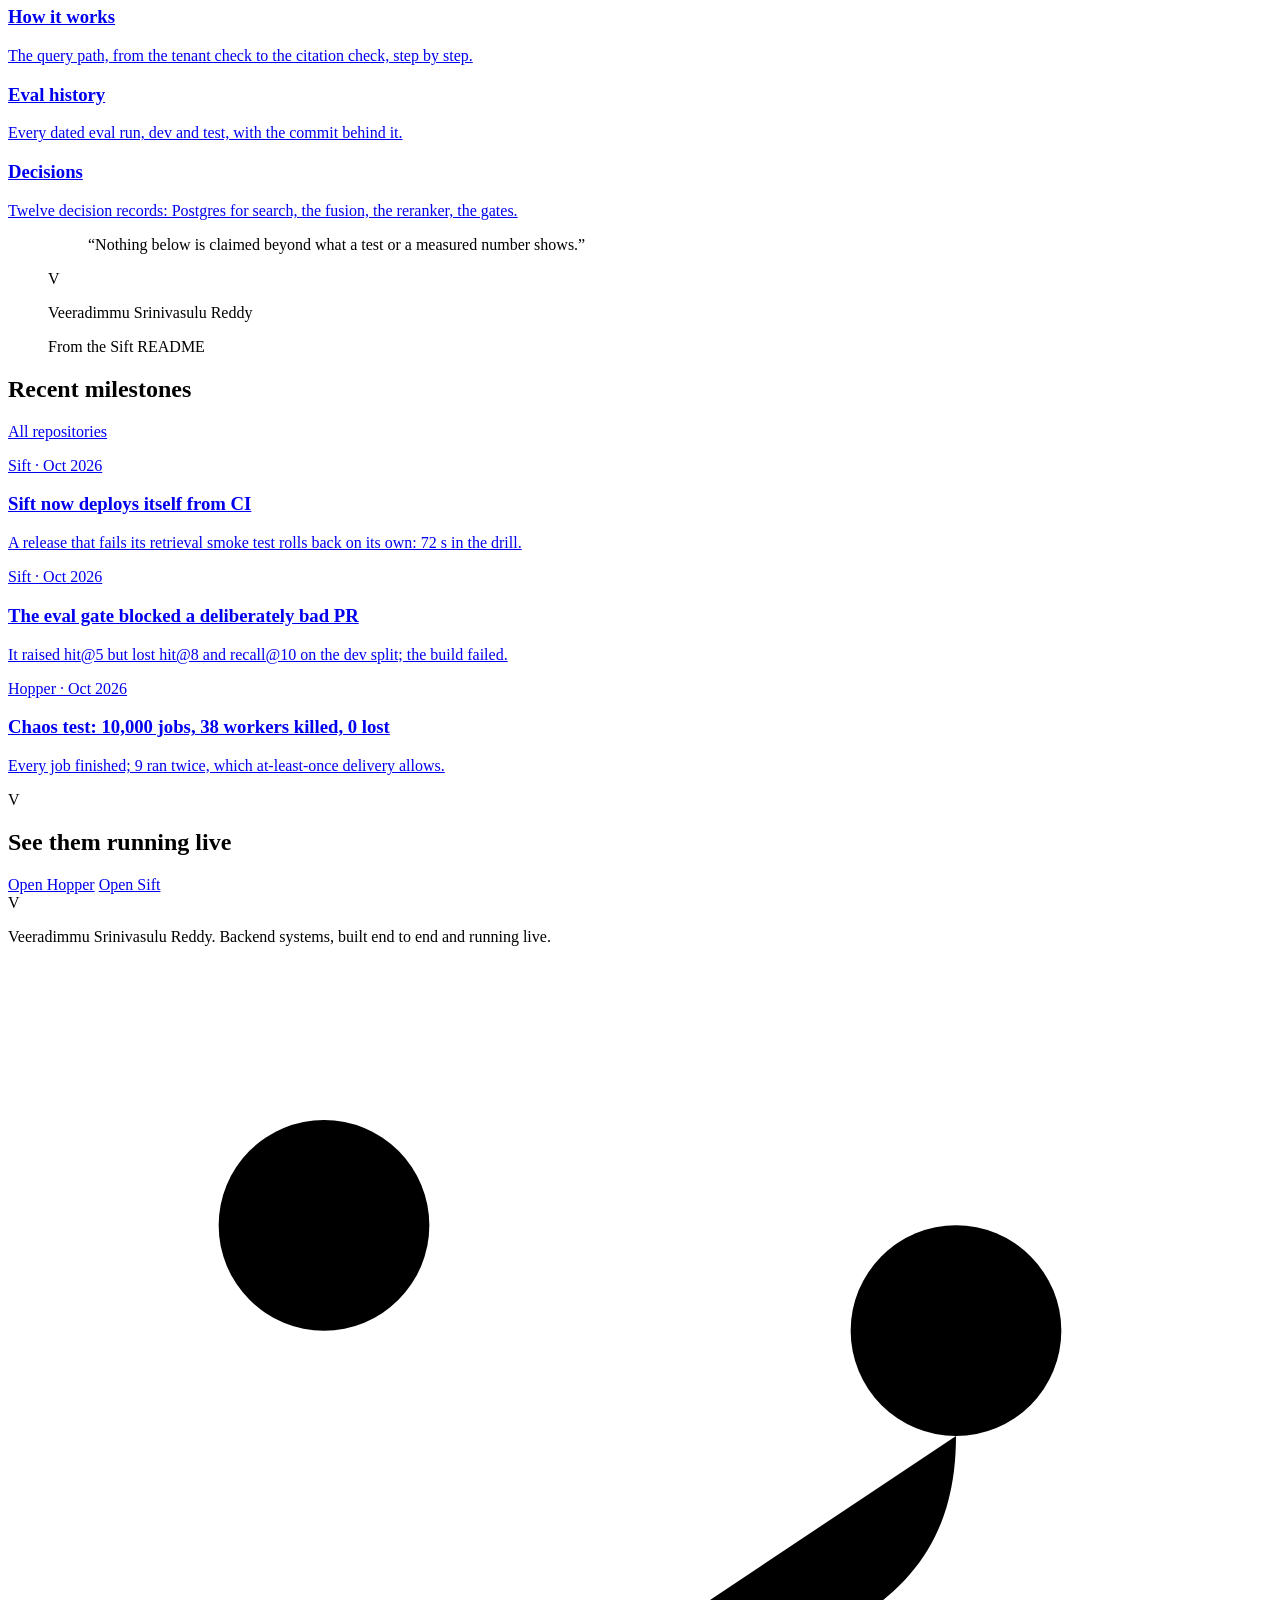
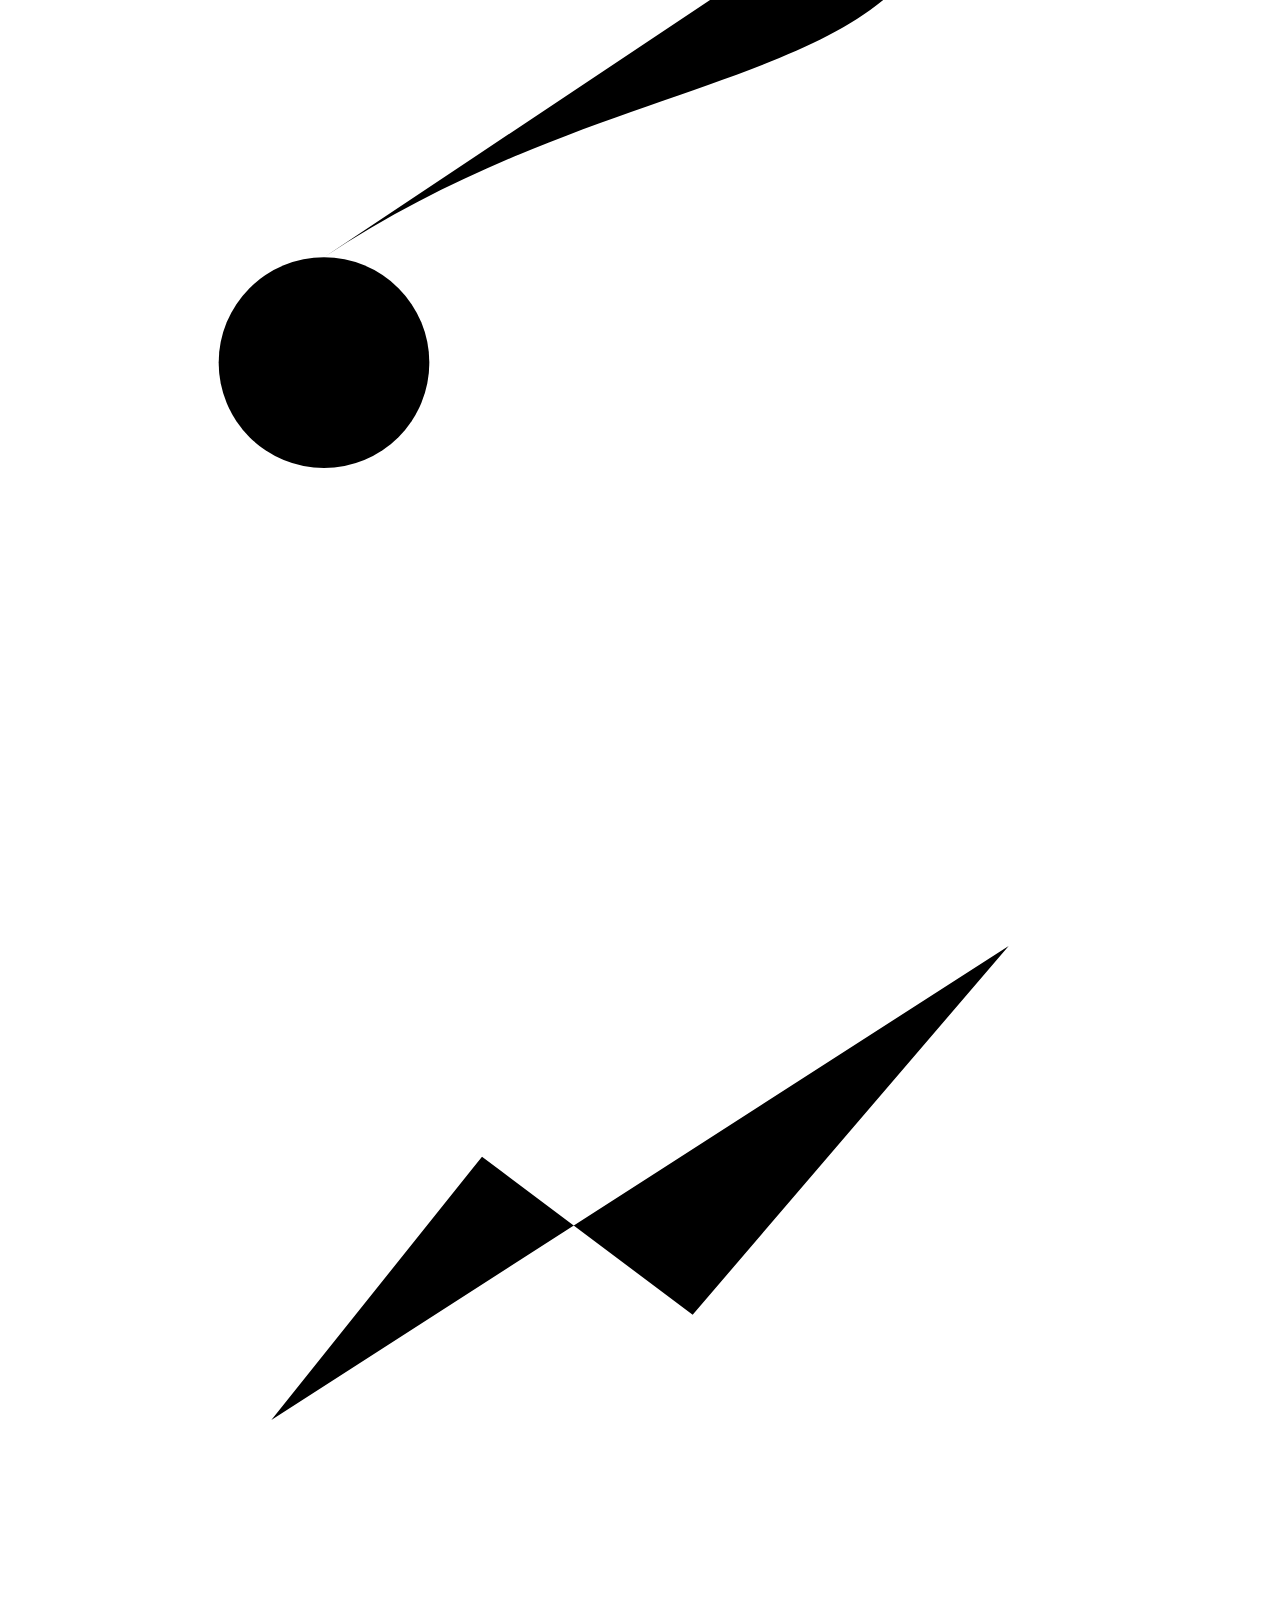
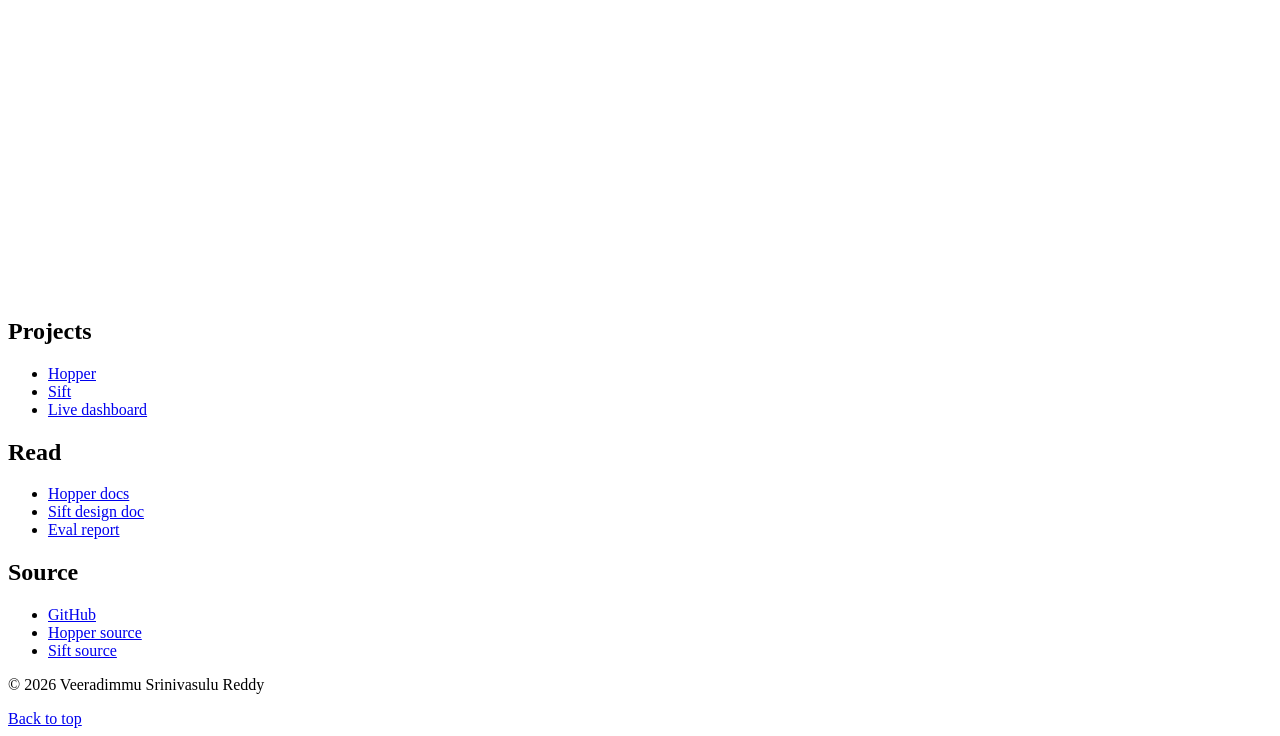
==== commit d046919e: "Home page: the Stitch Lumio HTML itself, with this portfolio's content The page is now the design's " ====
--- a/deploy/site/index.html
+++ b/deploy/site/index.html
@@ -1,315 +1,385 @@
 <!doctype html>
+<!-- The Stitch "Lumio" design (Helvetica edition), with this portfolio's content. Styles are
+     Tailwind classes compiled into site.css: see deploy/site-src/tailwind.config.js. -->
 <html lang="en">
 <head>
-  <meta charset="utf-8">
-  <meta name="viewport" content="width=device-width, initial-scale=1">
-  <title>Projects · Veeradimmu Srinivasulu Reddy</title>
-  <meta name="description" content="Backend projects running live on one server: Hopper, a job queue on PostgreSQL, and Sift, cited question answering over documents.">
-  <meta name="color-scheme" content="light dark">
-  <link rel="icon" href="/site/favicon.svg" type="image/svg+xml">
-  <link rel="stylesheet" href="/site/site.css">
-  <script src="/site/site.js" defer></script>
+<meta charset="utf-8">
+<meta name="viewport" content="width=device-width, initial-scale=1">
+<title>Projects · Veeradimmu Srinivasulu Reddy</title>
+<meta name="description" content="Backend projects running live on one server: Hopper, a job queue on PostgreSQL, and Sift, cited question answering over documents.">
+<meta name="color-scheme" content="light">
+<link rel="icon" href="/site/favicon.svg" type="image/svg+xml">
+<link rel="stylesheet" href="/site/site.css">
+<script src="/site/site.js" defer></script>
 </head>
-<body>
-<a class="skip" href="#main">Skip to content</a>
-
-<header class="nav-shell">
-  <nav class="nav" aria-label="Main">
-    <a class="brand" href="/" aria-label="Veeradimmu Srinivasulu Reddy, home"><span class="mark" aria-hidden="true">V</span></a>
-    <div class="nav-links">
-      <a href="#projects">Projects</a>
-      <a href="/hopper/">Hopper</a>
-      <a href="/sift/">Sift</a>
-    </div>
-    <a class="pill-outline" href="https://github.com/Srinu-design">GitHub</a>
-  </nav>
+<body class="text-text font-body-lg min-h-screen antialiased selection:bg-black selection:text-white bg-page-bg">
+<a class="sr-only focus:not-sr-only focus:fixed focus:top-2 focus:left-2 focus:z-[60] focus:bg-white focus:px-4 focus:py-2 focus:rounded-xl" href="#main">Skip to content</a>
+
+<!-- 1. Floating Nav -->
+<header class="fixed top-[24px] left-0 right-0 z-50 flex items-center justify-center px-sm w-full pointer-events-none">
+<nav aria-label="Main" class="on-dark pointer-events-auto w-full max-w-[700px] flex items-center justify-between bg-[#000000] backdrop-blur-xl rounded-full px-xs py-xs shadow-xl border border-white/10 h-[56px]">
+<div class="flex items-center gap-md pl-xs">
+<a href="/" aria-label="Veeradimmu Srinivasulu Reddy, home" class="w-[34px] h-[34px] rounded-full border border-page-bg/80 flex items-center justify-center shrink-0"><span class="text-page-bg font-bold text-sm leading-none" aria-hidden="true">V</span></a>
+<div class="flex items-center gap-4 md:gap-6">
+<a class="hidden md:inline font-label text-label text-page-bg/80 hover:text-page-bg transition-colors duration-300" href="#projects">Projects</a>
+<a class="font-label text-label text-page-bg/80 hover:text-page-bg transition-colors duration-300" href="/hopper/">Hopper</a>
+<a class="font-label text-label text-page-bg/80 hover:text-page-bg transition-colors duration-300" href="/sift/">Sift</a>
+<a class="hidden md:inline font-label text-label text-page-bg/80 hover:text-page-bg transition-colors duration-300" href="/grafana/">Dashboard</a>
+</div>
+</div>
+<a href="https://github.com/Srinu-design" class="border border-page-bg/30 text-page-bg font-label rounded-full hover:bg-page-bg hover:text-black transition-all duration-300 shrink-0 flex items-center px-4 text-[10px] h-[32px] font-semibold uppercase tracking-wider">GitHub</a>
+</nav>
 </header>
 
 <main id="main">
-
-  <section class="hero wrap" aria-labelledby="hero-title">
-    <p class="eyebrow-pill"><span class="live-dot" aria-hidden="true"></span>Two projects, running live on one server</p>
-    <h1 id="hero-title" class="display">Backend systems, built to be measured</h1>
-    <p class="byline">Veeradimmu Srinivasulu Reddy</p>
-    <div class="hero-art on-dark">
-      <p class="glass-tag">One EC2 server · Caddy · Docker Compose</p>
-      <p class="glass-tag">Every merge deploys itself, and rolls back if its smoke test fails</p>
-    </div>
-  </section>
-
-  <section class="marquee" aria-label="Built with">
-    <div class="marquee-track">
-      <ul class="marquee-list">
-        <li>Python</li><li>PostgreSQL</li><li>pgvector</li><li>Redis</li><li>Caddy</li>
-        <li>Prometheus</li><li>Grafana</li><li>GitHub Actions</li><li>AWS EC2</li>
-      </ul>
-      <ul class="marquee-list" aria-hidden="true">
-        <li>Python</li><li>PostgreSQL</li><li>pgvector</li><li>Redis</li><li>Caddy</li>
-        <li>Prometheus</li><li>Grafana</li><li>GitHub Actions</li><li>AWS EC2</li>
-      </ul>
-    </div>
-  </section>
-
-  <section class="section wrap" aria-labelledby="measured-title">
-    <div class="section-head center">
-      <p class="eyebrow">Ground truth</p>
-      <h2 id="measured-title">Measured, not claimed</h2>
-      <p class="section-lead">Every number here comes from a test or a benchmark committed to the repositories.</p>
-    </div>
-    <ul class="stats">
-      <li class="stat">
-        <p class="stat-top"><span>Hopper · drain</span><span class="swatch aura" aria-hidden="true"></span></p>
-        <p class="stat-value">2,773 jobs/s</p>
-        <p class="stat-note">drained by 8 workers: 100,000 jobs in 36 s, on a laptop.</p>
-      </li>
-      <li class="stat">
-        <p class="stat-top"><span>Hopper · chaos test</span><span class="swatch aura" aria-hidden="true"></span></p>
-        <p class="stat-value">38 workers killed, 0 jobs lost</p>
-        <p class="stat-note">10,000 jobs on the EC2 server; 9 ran twice, harmlessly.</p>
-      </li>
-      <li class="stat">
-        <p class="stat-top"><span>Hopper · rollback drill</span><span class="swatch aura" aria-hidden="true"></span></p>
-        <p class="stat-value">Serving again in 79 s</p>
-        <p class="stat-note">A broken release was caught after 42 s and the old one came back by itself.</p>
-      </li>
-      <li class="stat">
-        <p class="stat-top"><span>Sift · retrieval</span><span class="swatch emerald" aria-hidden="true"></span></p>
-        <p class="stat-value">hit@5 0.968</p>
-        <p class="stat-note">on held-out questions never used for any choice.</p>
-      </li>
-      <li class="stat">
-        <p class="stat-top"><span>Sift · refusals</span><span class="swatch emerald" aria-hidden="true"></span></p>
-        <p class="stat-value">6 of 6 refused</p>
-        <p class="stat-note">unanswerable held-out questions; 2 of 31 answerable ones were wrongly refused.</p>
-      </li>
-      <li class="stat">
-        <p class="stat-top"><span>Sift · eval gate</span><span class="swatch emerald" aria-hidden="true"></span></p>
-        <p class="stat-value">CI blocked a bad PR</p>
-        <p class="stat-note">A change that raised hit@5 but lost recall failed the build and was never merged.</p>
-      </li>
-    </ul>
-  </section>
-
-  <section class="manifesto wrap" aria-label="In short">
-    <p>Two projects on one server. <strong class="word-aura">Hopper</strong> runs background jobs on
-      PostgreSQL and never loses one. <strong class="word-emerald">Sift</strong> answers questions from
-      documents, cites the section behind every claim, and refuses when the evidence is missing.
-      Sift's ingestion runs on Hopper.</p>
-  </section>
-
-  <section class="feature wrap" id="projects" aria-labelledby="hopper-title">
-    <div class="mock" aria-hidden="true">
-      <div class="mock-head">
-        <span class="dots"><span></span><span></span><span></span></span>
-        <span class="mock-title">hopper · jobs</span>
-        <span class="badge succeeded">live</span>
-      </div>
-      <table class="mock-table">
-        <thead><tr><th>Task</th><th>Status</th><th>Attempts</th></tr></thead>
-        <tbody>
-          <tr><td>http</td><td><span class="badge running">running</span></td><td>1/8</td></tr>
-          <tr><td>sleep</td><td><span class="badge succeeded">succeeded</span></td><td>1/5</td></tr>
-          <tr><td>flaky</td><td><span class="badge queued">queued</span></td><td>2/5</td></tr>
-          <tr><td>fail_always</td><td><span class="badge dead">dead</span></td><td>5/5</td></tr>
-        </tbody>
-      </table>
-      <p class="mock-foot">Claimed with <code>FOR UPDATE SKIP LOCKED</code> · PostgreSQL 16</p>
-    </div>
-    <div class="feature-copy">
-      <p class="eyebrow">Project 1</p>
-      <h2 id="hopper-title">Hopper: a job queue on PostgreSQL</h2>
-      <ul class="accent-list">
-        <li class="active"><h3>At-least-once delivery</h3>
-          <p>A killed worker's jobs come back when its lease runs out, and finish on another.</p></li>
-        <li><h3>Retries with backoff</h3>
-          <p>Full-jitter exponential backoff, with limits set per task.</p></li>
-        <li><h3>Dead-letter queue and replay</h3>
-          <p>Jobs that keep failing are parked with their history, and can be replayed.</p></li>
-        <li><h3>Multi-tenant with rate limits</h3>
-          <p>Each tenant sees only its own jobs and has its own rate limit and queue quota.</p></li>
-      </ul>
-      <a class="btn dark" href="/hopper/">Open Hopper</a>
-    </div>
-  </section>
-
-  <section class="feature flip wrap" aria-labelledby="sift-title">
-    <div class="feature-copy">
-      <p class="eyebrow">Project 2</p>
-      <h2 id="sift-title">Sift: answers with citations</h2>
-      <ul class="accent-list">
-        <li class="active"><h3>Cites every claim</h3>
-          <p>Every sentence cites a numbered source, and code rejects any citation that does not point to a retrieved chunk.</p></li>
-        <li><h3>Refuses without evidence</h3>
-          <p>A low rerank score refuses before any model call, and the model itself may refuse.</p></li>
-        <li><h3>Every retrieval change measured in CI</h3>
-          <p>The retrieval eval runs on every pull request and fails the build on a regression.</p></li>
-        <li><h3>Each customer sees only their own documents</h3>
-          <p>Tenant filters plus row-level security in Postgres, tested for chunks, answers and cache entries.</p></li>
-      </ul>
-      <a class="btn dark" href="/sift/">Open Sift</a>
-    </div>
-    <div class="mock" aria-hidden="true">
-      <div class="mock-head">
-        <span class="dots"><span></span><span></span><span></span></span>
-        <span class="mock-title">sift · ask</span>
-        <span class="badge succeeded">cited</span>
-      </div>
-      <p class="mock-question">Can CREATE INDEX CONCURRENTLY run inside a transaction block?</p>
-      <p class="mock-answer">No. Unlike a regular <code>CREATE INDEX</code>, the concurrent form cannot be
-        run inside a transaction block. <span class="cite">[S1]</span></p>
-      <div class="mock-source">
-        <span class="cite">S1</span>
-        <span><strong>PostgreSQL 17 · CREATE INDEX</strong><br>Building Indexes Concurrently</span>
-      </div>
-    </div>
-  </section>
-
-  <section class="section wrap" aria-labelledby="explore-title">
-    <div class="section-head center">
-      <p class="eyebrow">Deep dives</p>
-      <h2 id="explore-title">Explore a project</h2>
-    </div>
-    <div class="seg" role="tablist" aria-label="Project" hidden>
-      <button type="button" role="tab" id="tab-hopper" aria-controls="panel-hopper" aria-selected="true">Hopper</button>
-      <button type="button" role="tab" id="tab-sift" aria-controls="panel-sift" aria-selected="false" tabindex="-1">Sift</button>
-    </div>
-    <div id="panel-hopper" class="tab-panel" role="tabpanel" aria-labelledby="tab-hopper">
-      <ul class="tiles">
-        <li><a class="tile aura-glow" href="/hopper/#try">
-          <span class="tile-top"><span class="tile-label">Console</span>
-            <svg viewBox="0 0 24 24" aria-hidden="true"><rect x="3" y="4" width="18" height="16" rx="3"/><path d="m7 9 3 3-3 3M12.5 15H17"/></svg></span>
-          <span class="tile-body"><span class="tile-title">Live console</span>
-            <span class="tile-text">Connect with a demo key, enqueue jobs and watch them run.</span></span></a></li>
-        <li><a class="tile aura-glow" href="/hopper/#use-dlq">
-          <span class="tile-top"><span class="tile-label">Reliability</span>
-            <svg viewBox="0 0 24 24" aria-hidden="true"><path d="M4 12a8 8 0 1 0 2.4-5.7L4 8.6"/><path d="M4 4v4.6h4.6"/></svg></span>
-          <span class="tile-body"><span class="tile-title">Dead-letter replay</span>
-            <span class="tile-text">Jobs that keep failing park with their history; replay one or many.</span></span></a></li>
-        <li><a class="tile aura-glow" href="/grafana/">
-          <span class="tile-top"><span class="tile-label">Metrics</span>
-            <svg viewBox="0 0 24 24" aria-hidden="true"><path d="M4 20h16"/><path d="m5 15 4-5 4 3 6-7"/></svg></span>
-          <span class="tile-body"><span class="tile-title">Grafana dashboard</span>
-            <span class="tile-text">Queue depth, runs by outcome and latency. Read-only and public.</span></span></a></li>
-        <li><a class="tile aura-glow" href="/hopper/#performance">
-          <span class="tile-top"><span class="tile-label">Chaos drill</span>
-            <svg viewBox="0 0 24 24" aria-hidden="true"><path d="M13 3 5 14h6l-1 7 8-11h-6z"/></svg></span>
-          <span class="tile-body"><span class="tile-title">Chaos test</span>
-            <span class="tile-text">38 workers killed during 10,000 jobs, and how the test proves nothing was lost.</span></span></a></li>
-      </ul>
-    </div>
-    <div id="panel-sift" class="tab-panel" role="tabpanel" aria-labelledby="tab-sift">
-      <ul class="tiles">
-        <li><a class="tile emerald-glow" href="/sift/#try">
-          <span class="tile-top"><span class="tile-label">Demo</span>
-            <svg viewBox="0 0 24 24" aria-hidden="true"><path d="M5 5h14v10H10l-5 4z"/></svg></span>
-          <span class="tile-body"><span class="tile-title">Try it</span>
-            <span class="tile-text">Ask the PostgreSQL 16–18 manuals; every claim comes with its section.</span></span></a></li>
-        <li><a class="tile emerald-glow" href="/sift/#how">
-          <span class="tile-top"><span class="tile-label">Architecture</span>
-            <svg viewBox="0 0 24 24" aria-hidden="true"><circle cx="6" cy="6" r="2.5"/><circle cx="18" cy="6" r="2.5"/><circle cx="12" cy="18" r="2.5"/><path d="M8 7.5 11 16M16 7.5 13 16"/></svg></span>
-          <span class="tile-body"><span class="tile-title">How it works</span>
-            <span class="tile-text">The query path, from the tenant check to the citation check, step by step.</span></span></a></li>
-        <li><a class="tile emerald-glow" href="/sift/#evals">
-          <span class="tile-top"><span class="tile-label">Benchmarks</span>
-            <svg viewBox="0 0 24 24" aria-hidden="true"><circle cx="12" cy="12" r="8"/><path d="M12 7.5V12l3 2"/></svg></span>
-          <span class="tile-body"><span class="tile-title">Eval history</span>
-            <span class="tile-text">Every dated eval run, dev and test, with the commit behind it.</span></span></a></li>
-        <li><a class="tile emerald-glow" href="/sift/#decisions">
-          <span class="tile-top"><span class="tile-label">ADRs</span>
-            <svg viewBox="0 0 24 24" aria-hidden="true"><path d="M5 4h10l4 4v12H5z"/><path d="M9 12h6M9 16h6"/></svg></span>
-          <span class="tile-body"><span class="tile-title">Decisions</span>
-            <span class="tile-text">Twelve decision records: Postgres for search, the fusion, the reranker, the gates.</span></span></a></li>
-      </ul>
-    </div>
-  </section>
-
-  <section class="quote wrap" aria-label="Principle">
-    <figure>
-      <blockquote><p>“Nothing below is claimed beyond what a test or a measured number shows.”</p></blockquote>
-      <figcaption>From the Sift README</figcaption>
-    </figure>
-  </section>
-
-  <section class="section wrap" aria-labelledby="milestones-title">
-    <div class="section-head">
-      <p class="eyebrow">Engineering log</p>
-      <h2 id="milestones-title">Recent milestones</h2>
-    </div>
-    <ul class="milestones">
-      <li class="milestone">
-        <div class="milestone-art emerald-art" aria-hidden="true"></div>
-        <p class="date">Oct 2026</p>
-        <h3>Sift now deploys itself from CI</h3>
-        <p>Every push to main that passes CI ships to the server. A release that fails its retrieval
-          smoke test is rolled back on its own: 72 s in the drill.</p>
-        <a href="https://github.com/Srinu-design/sift/blob/main/docs/deploy.md">Deploy notes</a>
-      </li>
-      <li class="milestone">
-        <div class="milestone-art sunset-art" aria-hidden="true"></div>
-        <p class="date">Oct 2026</p>
-        <h3>The eval gate blocked a deliberately bad PR</h3>
-        <p>Reranking only the top 10 raised hit@5 but lost hit@8 and recall@10 on the dev split. The
-          gate failed the build, and the PR was closed unmerged.</p>
-        <a href="https://github.com/Srinu-design/sift/blob/main/docs/ci-gate-demo.md">The gate's output</a>
-      </li>
-      <li class="milestone">
-        <div class="milestone-art aura-art" aria-hidden="true"></div>
-        <p class="date">Oct 2026</p>
-        <h3>Chaos test: 10,000 jobs, 38 workers killed, 0 lost</h3>
-        <p>Workers were killed at random on the EC2 server while the jobs ran. Every job finished;
-          9 ran twice, which at-least-once delivery allows.</p>
-        <a href="https://github.com/Srinu-design/hopper/blob/main/docs/benchmarks.md">Raw data</a>
-      </li>
-    </ul>
-  </section>
-
-  <section class="cta wrap" aria-labelledby="cta-title">
-    <div class="cta-panel">
-      <span class="mark big" aria-hidden="true">V</span>
-      <h2 id="cta-title">See them running live</h2>
-      <p>Hopper's console takes a demo API key. Sift answers from the PostgreSQL manuals. The
-        dashboard is public and read-only.</p>
-      <div class="actions">
-        <a class="btn aura" href="/hopper/">Open Hopper</a>
-        <a class="btn emerald" href="/sift/">Open Sift</a>
-      </div>
-    </div>
-  </section>
-
+<!-- 2. Hero -->
+<section class="pt-[140px] md:pt-[240px] px-sm md:px-margin max-w-[1728px] mx-auto flex flex-col items-center text-center relative overflow-visible bg-page-bg pb-[120px] md:pb-[200px]">
+<h1 class="font-display text-[44px] leading-[1.05] tracking-[-0.04em] font-bold md:text-display text-balance max-w-4xl mb-md text-text">Backend systems, built to be measured</h1>
+<p class="font-body-lg text-body-lg text-muted max-w-2xl mb-lg">Veeradimmu Srinivasulu Reddy. Two projects, running live on one server.</p>
+<div class="w-full max-w-[1492px] overflow-hidden shadow-2xl relative z-10 rounded-[24px] md:rounded-[40px] h-[420px] md:h-[800px] art-hero flex flex-wrap items-end content-end justify-between gap-3 p-4 md:p-8 text-left">
+<p class="m-0 bg-black/60 backdrop-blur-xl border border-white/20 rounded-2xl px-4 py-2 text-white font-label text-[13px] font-semibold">One EC2 server · Caddy · Docker Compose</p>
+<p class="m-0 bg-black/60 backdrop-blur-xl border border-white/20 rounded-2xl px-4 py-2 text-white font-label text-[13px] font-semibold">Every merge deploys itself, and rolls back if its smoke test fails</p>
+</div>
+</section>
+
+<!-- 3. Trust Strip: what the projects are built with -->
+<section aria-label="Built with" class="py-xl px-margin border-t border-line/30 max-w-[1728px] mx-auto flex flex-col items-center bg-page-bg relative z-0 pt-[40px]">
+<div class="flex justify-center items-center opacity-100 text-muted w-full">
+<div class="marquee-container">
+<div class="animate-marquee flex gap-[100px] items-center text-muted">
+<span class="font-h3 text-h3 font-semibold tracking-tight">Python</span>
+<span class="font-h3 text-h3 font-semibold tracking-tight">PostgreSQL</span>
+<span class="font-h3 text-h3 font-semibold tracking-tight">pgvector</span>
+<span class="font-h3 text-h3 font-semibold tracking-tight">Redis</span>
+<span class="font-h3 text-h3 font-semibold tracking-tight">Caddy</span>
+<span class="font-h3 text-h3 font-semibold tracking-tight">Prometheus</span>
+<span class="font-h3 text-h3 font-semibold tracking-tight">Grafana</span>
+<span class="font-h3 text-h3 font-semibold tracking-tight">GitHub Actions</span>
+<span class="font-h3 text-h3 font-semibold tracking-tight">AWS EC2</span>
+<!-- Duplicate for a seamless loop -->
+<span aria-hidden="true" class="font-h3 text-h3 font-semibold tracking-tight">Python</span>
+<span aria-hidden="true" class="font-h3 text-h3 font-semibold tracking-tight">PostgreSQL</span>
+<span aria-hidden="true" class="font-h3 text-h3 font-semibold tracking-tight">pgvector</span>
+<span aria-hidden="true" class="font-h3 text-h3 font-semibold tracking-tight">Redis</span>
+<span aria-hidden="true" class="font-h3 text-h3 font-semibold tracking-tight">Caddy</span>
+<span aria-hidden="true" class="font-h3 text-h3 font-semibold tracking-tight">Prometheus</span>
+<span aria-hidden="true" class="font-h3 text-h3 font-semibold tracking-tight">Grafana</span>
+<span aria-hidden="true" class="font-h3 text-h3 font-semibold tracking-tight">GitHub Actions</span>
+<span aria-hidden="true" class="font-h3 text-h3 font-semibold tracking-tight">AWS EC2</span>
+</div>
+</div>
+</div>
+</section>
+
+<!-- 4. Floating Visual Collage. From 1280 px the cards float around the headline, as in the
+     design; below that they stack. Every number is one the READMEs report. -->
+<section aria-labelledby="measured-title" class="w-full max-w-[1728px] mx-auto relative overflow-hidden bg-page-bg py-xl px-sm md:px-margin xl:px-0 xl:min-h-[1450px] grid md:grid-cols-2 gap-6 xl:block">
+<!-- Central Anchor -->
+<div class="md:col-span-2 text-center mb-md xl:mb-0 xl:absolute xl:inset-0 xl:flex xl:flex-col xl:justify-center xl:items-center xl:mt-20">
+<h2 id="measured-title" class="font-display text-[56px] xl:text-[104px] 2xl:text-[120px] font-bold text-text tracking-tighter leading-[0.9] text-center">Measured,<br>not claimed</h2>
+<p class="font-body-md text-muted max-w-[480px] mx-auto mt-md">Every number here comes from a test or a benchmark committed to the repositories.</p>
+</div>
+<!-- 1. Top-left: image with a glass overlay -->
+<div class="relative xl:absolute xl:left-[10%] xl:top-[10%] w-full xl:w-[340px] h-[260px] rounded-[32px] overflow-hidden bg-white/10 backdrop-blur-2xl backdrop-saturate-150 border border-white/40 shadow-2xl z-[5]">
+<img class="w-full h-full object-cover" src="/site/img/grafana-queue.webp" alt="Grafana: the queue draining while two workers are killed">
+<div class="absolute bottom-4 left-4 right-4 bg-white/80 backdrop-blur-xl border border-white/40 rounded-2xl p-4 shadow-lg">
+<div class="flex justify-between items-center mb-2">
+<span class="font-label text-[10px] text-text font-bold uppercase tracking-wider">Jobs finished</span>
+<span class="font-label text-[10px] text-text font-bold">5,000 / 5,000</span>
+</div>
+<div class="w-full bg-black/10 rounded-full h-1.5"><div class="bg-black w-full h-1.5 rounded-full"></div></div>
+</div>
+</div>
+<!-- 2. Top-right: tall card -->
+<div class="relative xl:absolute xl:right-[12%] xl:top-[13%] w-full xl:w-[280px] h-[320px] rounded-[32px] overflow-hidden art-aura border border-white/40 shadow-2xl z-[5] flex flex-col justify-end p-6">
+<div class="absolute top-4 right-4 w-8 h-8 rounded-full bg-white/40 backdrop-blur-md border border-white/50 flex items-center justify-center shadow-sm text-white">
+<svg class="ico w-4 h-4" viewBox="0 0 24 24" aria-hidden="true"><path d="M12 3l1.8 4.7 4.7 1.8-4.7 1.8L12 16l-1.8-4.7-4.7-1.8 4.7-1.8z"/><path d="M19 15l.7 1.8 1.8.7-1.8.7L19 20l-.7-1.8-1.8-.7 1.8-.7z"/></svg>
+</div>
+<p class="m-0 text-white font-display text-[34px] font-bold tracking-tight leading-none">2,773</p>
+<p class="m-0 mt-2 text-white/80 font-body-md text-[13px]">jobs a second, drained by 8 Hopper workers</p>
+</div>
+<!-- 3. Mid-left: floating glass UI -->
+<div class="relative xl:absolute xl:left-[4%] xl:top-[44%] w-full xl:w-[260px] rounded-[28px] overflow-hidden bg-white/20 backdrop-blur-3xl backdrop-saturate-[1.8] border border-white/50 shadow-[0_12px_40px_rgba(0,0,0,0.08)] flex flex-col p-5 z-[15]">
+<div class="flex items-center justify-between mb-4">
+<span class="font-label text-xs font-semibold text-text">Auto-rollback</span>
+<div class="w-10 h-6 bg-black rounded-full relative shadow-inner" aria-hidden="true"><div class="absolute right-1 top-1 w-4 h-4 bg-white rounded-full shadow-sm"></div></div>
+</div>
+<div class="flex items-center gap-3">
+<div class="w-10 h-10 rounded-full bg-gradient-to-tr from-[#FF416C] to-[#FF4B2B] flex items-center justify-center shadow-md text-white">
+<svg class="ico w-4 h-4" viewBox="0 0 24 24" aria-hidden="true"><path d="M20 12a8 8 0 0 1-14.3 4.9M4 12a8 8 0 0 1 14.3-4.9"/><path d="M18.5 3v4.2h-4.2M5.5 21v-4.2h4.2"/></svg>
+</div>
+<div class="flex flex-col">
+<span class="font-label text-[11px] font-bold text-text">Rollback drill</span>
+<span class="font-body-md text-[12px] text-muted leading-tight">Serving again in 79 s</span>
+</div>
+</div>
+</div>
+<!-- 4. Mid-right: image with a label -->
+<div class="relative xl:absolute xl:right-[4%] xl:top-[50%] w-full xl:w-[320px] h-[220px] rounded-[32px] overflow-hidden border border-white/40 shadow-2xl z-[5]">
+<img class="w-full h-full object-cover" src="/site/img/grafana-inflight.webp" alt="Grafana: jobs in flight on each worker">
+<div class="absolute top-4 left-4 bg-white/85 backdrop-blur-xl px-4 py-2 rounded-full border border-white/50 shadow-sm flex items-center gap-2">
+<div class="w-2 h-2 rounded-full bg-green-500 shadow-[0_0_8px_rgba(34,197,94,0.8)]"></div>
+<span class="font-label text-[10px] font-bold text-text uppercase tracking-wider">2 workers killed · 0 jobs lost</span>
+</div>
+</div>
+<!-- 5. Bottom-left: large card with a label -->
+<div class="relative xl:absolute xl:left-[13%] xl:top-[71%] w-full xl:w-[380px] h-[260px] rounded-[32px] overflow-hidden art-emerald border border-white/40 shadow-2xl z-[5]">
+<div class="absolute bottom-5 left-5 bg-white/85 backdrop-blur-xl px-4 py-2 rounded-full border border-white/50 shadow-sm flex items-center gap-2 text-text">
+<svg class="ico w-4 h-4" viewBox="0 0 24 24" aria-hidden="true"><circle cx="12" cy="12" r="8.5"/><path d="m8.5 12 2.5 2.5 4.5-5"/></svg>
+<span class="font-label text-[10px] font-bold text-text uppercase tracking-wider">Sift · hit@5 0.968 · 6 of 6 refused</span>
+</div>
+</div>
+<!-- 6. Bottom-right: wide image -->
+<div class="relative xl:absolute xl:right-[13%] xl:top-[77%] w-full xl:w-[360px] h-[240px] rounded-[32px] overflow-hidden border border-white/40 shadow-2xl z-[5]">
+<img class="w-full h-full object-cover opacity-90" src="/site/img/grafana-throughput.webp" alt="Grafana: jobs enqueued and succeeded per second">
+</div>
+<!-- 7. Floating comment -->
+<div class="relative xl:absolute xl:left-[36%] xl:top-[93%] md:col-span-2 justify-self-center w-max max-w-full bg-white/30 backdrop-blur-3xl backdrop-saturate-[2] rounded-[24px] flex items-center gap-4 p-3 shadow-[0_12px_40px_rgba(0,0,0,0.1)] border border-white/50 z-20">
+<div class="w-10 h-10 rounded-full bg-black text-page-bg flex items-center justify-center shadow-sm shrink-0">
+<svg class="ico w-5 h-5" viewBox="0 0 24 24" aria-hidden="true"><circle cx="6" cy="5" r="2"/><circle cx="6" cy="19" r="2"/><circle cx="18" cy="7" r="2"/><path d="M6 7v10M18 9c0 5-6 4-12 8"/></svg>
+</div>
+<div class="flex flex-col pr-4">
+<span class="font-label text-[11px] text-text font-bold">Sift eval gate · CI</span>
+<span class="font-body-md text-[13px] text-text/80 leading-tight">Blocked a pull request that lost recall@10.</span>
+</div>
+</div>
+</section>
+
+<!-- 5. Manifesto -->
+<section class="py-[120px] md:py-[200px] px-sm md:px-margin max-w-[1728px] mx-auto relative flex flex-col items-center text-center bg-page-bg">
+<div class="absolute top-0 right-[10%] w-[400px] h-[400px] opacity-10 pointer-events-none" aria-hidden="true">
+<svg class="w-full h-full" fill="none" stroke="url(#manifesto-grad)" stroke-width="0.5" viewBox="0 0 100 100">
+<defs><linearGradient id="manifesto-grad" x1="0%" x2="100%" y1="0%" y2="100%"><stop offset="0%" stop-color="#FF416C"></stop><stop offset="100%" stop-color="#FF4B2B"></stop></linearGradient></defs>
+<circle cx="50" cy="50" r="48"></circle><ellipse cx="50" cy="50" rx="24" ry="48"></ellipse><ellipse cx="50" cy="50" rx="48" ry="24"></ellipse>
+<line x1="2" x2="98" y1="50" y2="50"></line><line x1="50" x2="50" y1="2" y2="98"></line>
+</svg>
+</div>
+<p class="font-display text-[28px] md:text-[49px] leading-[1.1] text-balance tracking-tight text-text relative z-10 max-w-[1000px] font-light">Two projects on one server. Hopper runs background jobs on PostgreSQL and never loses one. Sift answers questions from documents, cites the section behind every claim, and refuses when the evidence is missing.</p>
+</section>
+
+<!-- 6. Hopper -->
+<section id="projects" aria-labelledby="hopper-title" class="py-[80px] md:py-[120px] px-sm md:px-margin max-w-[1728px] mx-auto bg-page-bg">
+<div class="grid grid-cols-1 lg:grid-cols-2 gap-[64px] lg:gap-[100px] items-center">
+<div class="bg-gradient-to-br from-soft-card-2 to-soft-card rounded-[32px] md:rounded-[40px] p-6 md:p-8 h-auto md:h-[700px] flex items-center justify-center relative overflow-hidden border border-line/30 shadow-sm">
+<div class="w-full max-w-md bg-white-card rounded-2xl shadow-xl border border-line/20 p-6" aria-hidden="true">
+<div class="flex items-center justify-between mb-8">
+<span class="font-label font-bold text-sm text-text">hopper · jobs</span>
+<svg class="ico w-5 h-5 text-muted" viewBox="0 0 24 24"><circle cx="5" cy="12" r="1"/><circle cx="12" cy="12" r="1"/><circle cx="19" cy="12" r="1"/></svg>
+</div>
+<div class="space-y-4">
+<div class="flex items-center gap-4 p-3 hover:bg-soft-card rounded-xl transition-colors"><span class="w-3 h-3 rounded-full bg-[#F27121]"></span><span class="font-body-md font-medium text-text">http</span><span class="ml-auto font-label text-xs text-muted">running · 1/8</span></div>
+<div class="flex items-center gap-4 p-3 hover:bg-soft-card rounded-xl transition-colors"><span class="w-3 h-3 rounded-full bg-[#047857]"></span><span class="font-body-md font-medium text-text">sleep</span><span class="ml-auto font-label text-xs text-muted">succeeded · 1/5</span></div>
+<div class="flex items-center gap-4 p-3 bg-soft-card rounded-xl transition-colors"><span class="w-3 h-3 rounded-full bg-[#2f55e4]"></span><span class="font-body-md font-medium text-text">flaky</span><span class="ml-auto font-label text-xs text-muted">queued · 2/5</span></div>
+<div class="flex items-center gap-4 p-3 hover:bg-soft-card rounded-xl transition-colors"><span class="w-3 h-3 rounded-full bg-[#E94057]"></span><span class="font-body-md font-medium text-text">fail_always</span><span class="ml-auto font-label text-xs text-muted">dead · 5/5</span></div>
+</div>
+</div>
+</div>
+<div class="flex flex-col justify-center h-full max-w-lg">
+<p class="font-label text-label text-muted uppercase tracking-widest mb-6">Project 1</p>
+<h2 id="hopper-title" class="font-display text-h2 mb-12 font-bold tracking-tight text-text">Hopper: a job queue<br>on PostgreSQL.</h2>
+<div class="relative pl-8 border-l-[3px] border-line space-y-12">
+<div class="absolute left-[-3px] top-0 w-[3px] h-1/4 bg-gradient-to-b from-[#FF416C] to-[#FF4B2B]"></div>
+<div><h3 class="font-h3 text-xl font-bold mb-3 text-text">At-least-once delivery</h3><p class="font-body-md text-muted leading-relaxed">A killed worker's jobs come back when its lease runs out, and finish on another.</p></div>
+<div><h3 class="font-h3 text-xl font-bold mb-3 text-muted">Retries with backoff</h3><p class="font-body-md text-muted leading-relaxed">Full-jitter exponential backoff, with limits set per task.</p></div>
+<div><h3 class="font-h3 text-xl font-bold mb-3 text-muted">Dead-letter queue and replay</h3><p class="font-body-md text-muted leading-relaxed">Jobs that keep failing are parked with their history, and can be replayed.</p></div>
+<div><h3 class="font-h3 text-xl font-bold mb-3 text-muted">Multi-tenant with rate limits</h3><p class="font-body-md text-muted leading-relaxed">Each tenant sees only its own jobs and has its own rate limit and queue quota.</p></div>
+</div>
+<a class="self-start mt-12 font-label text-sm font-bold border-b border-black text-text pb-1 hover:text-[#FF416C] hover:border-[#FF416C] transition-colors" href="/hopper/">Open Hopper</a>
+</div>
+</div>
+</section>
+
+<!-- 7. Sift -->
+<section aria-labelledby="sift-title" class="py-[80px] md:py-[120px] px-sm md:px-margin max-w-[1728px] mx-auto bg-page-bg">
+<div class="grid grid-cols-1 lg:grid-cols-2 gap-[64px] lg:gap-[100px] items-center">
+<div class="flex flex-col justify-center h-full max-w-lg order-1">
+<p class="font-label text-label text-muted uppercase tracking-widest mb-6">Project 2</p>
+<h2 id="sift-title" class="font-display text-h2 mb-12 font-bold tracking-tight text-text">Sift: answers that<br>cite their sources.</h2>
+<div class="relative pl-8 border-l-[3px] border-line space-y-10">
+<div class="absolute left-[-3px] top-0 w-[3px] h-1/4 bg-gradient-to-b from-[#FF416C] to-[#FF4B2B]"></div>
+<div><h3 class="font-h3 text-xl font-bold mb-2 text-text">Cites every claim</h3><p class="font-body-md text-muted leading-relaxed">Every sentence cites a numbered source, and code rejects any citation that does not point to a retrieved chunk.</p></div>
+<div><h3 class="font-h3 text-xl font-bold mb-2 text-muted">Refuses without evidence</h3><p class="font-body-md text-muted leading-relaxed">A low rerank score refuses before any model call, and the model itself may refuse.</p></div>
+<div><h3 class="font-h3 text-xl font-bold mb-2 text-muted">Every retrieval change measured</h3><p class="font-body-md text-muted leading-relaxed">The retrieval eval runs on every pull request and fails the build on a regression.</p></div>
+<div><h3 class="font-h3 text-xl font-bold mb-2 text-muted">Each customer sees only its own documents</h3><p class="font-body-md text-muted leading-relaxed">Tenant filters plus row-level security in Postgres, tested for chunks, answers and cache entries.</p></div>
+</div>
+<a class="self-start mt-12 font-label text-sm font-bold border-b border-black text-text pb-1 hover:text-[#FF416C] hover:border-[#FF416C] transition-colors" href="/sift/">Open Sift</a>
+</div>
+<div class="bg-gradient-to-tr from-[#E0EAFC] to-[#CFDEF3] rounded-[32px] md:rounded-[40px] p-6 md:p-8 h-auto md:h-[700px] flex items-center justify-center relative overflow-hidden border border-line/30 shadow-inner order-2">
+<div class="w-full max-w-lg bg-white/80 backdrop-blur-xl rounded-3xl shadow-2xl p-6 md:p-8 border border-white/50" aria-hidden="true">
+<div class="flex items-center gap-3 mb-6">
+<div class="w-[24px] h-[24px] rounded-full border border-black flex items-center justify-center shrink-0"><span class="text-black font-bold text-[10px] leading-none">S</span></div>
+<span class="font-label text-xs font-bold text-muted">SIFT · ASK</span>
+</div>
+<div class="bg-white/60 backdrop-blur-md rounded-xl p-4 mb-6 border border-white/50 shadow-sm">
+<p class="font-body-md text-text m-0">Can CREATE INDEX CONCURRENTLY run inside a transaction block?</p>
+</div>
+<p class="font-body-md text-text mb-4">No. Unlike a regular CREATE INDEX, the concurrent form cannot be run inside a transaction block. <span class="font-label text-[11px] font-bold text-[#04704f] bg-[#dcf4e8] rounded-lg px-1.5 py-0.5">S1</span></p>
+<div class="flex items-center justify-between gap-4">
+<span class="font-label text-[11px] text-muted">S1 · PostgreSQL 17 · CREATE INDEX</span>
+<div class="w-8 h-8 rounded-full bg-gradient-to-r from-[#FF416C] to-[#FF4B2B] flex items-center justify-center shadow-md animate-pulse text-white shrink-0">
+<svg class="ico w-4 h-4" viewBox="0 0 24 24"><path d="M12 3l1.8 4.7 4.7 1.8-4.7 1.8L12 16l-1.8-4.7-4.7-1.8 4.7-1.8z"/></svg>
+</div>
+</div>
+</div>
+</div>
+</div>
+</section>
+
+<!-- 8. Explore a project -->
+<section aria-labelledby="explore-title" class="py-[120px] md:py-[160px] px-sm md:px-margin max-w-[1728px] mx-auto flex flex-col items-center bg-page-bg">
+<h2 id="explore-title" class="font-display text-h2 mb-12 font-bold tracking-tight text-center text-text">Explore a project.</h2>
+<div role="tablist" aria-label="Project" class="flex flex-wrap justify-center gap-3 mb-16" hidden>
+<button type="button" role="tab" id="tab-hopper" aria-controls="panel-hopper" aria-selected="true" class="px-6 py-2 rounded-full bg-white text-text font-label text-sm shadow-sm hover:bg-gray-50 transition-colors aria-selected:bg-black aria-selected:text-page-bg aria-selected:shadow-md">Hopper</button>
+<button type="button" role="tab" id="tab-sift" aria-controls="panel-sift" aria-selected="false" tabindex="-1" class="px-6 py-2 rounded-full bg-white text-text font-label text-sm shadow-sm hover:bg-gray-50 transition-colors aria-selected:bg-black aria-selected:text-page-bg aria-selected:shadow-md">Sift</button>
+</div>
+<div class="grid gap-8 w-full">
+<div id="panel-hopper" role="tabpanel" aria-labelledby="tab-hopper" class="grid grid-cols-1 md:grid-cols-2 gap-8 w-full">
+<a href="/hopper/#try" class="relative h-[320px] md:h-[400px] rounded-[32px] p-8 flex flex-col justify-end group overflow-hidden shadow-sm border border-line/20">
+<div class="absolute inset-0 art-aura transition-transform duration-500 group-hover:scale-110"></div>
+<div class="absolute inset-0 bg-black/40"></div>
+<div class="relative z-10"><h3 class="font-h3 text-xl font-bold mb-2 text-white">Live console</h3><p class="font-body-md text-white/80 m-0">Connect with a demo key, enqueue jobs and watch them run.</p></div>
+</a>
+<a href="/hopper/#use-dlq" class="relative h-[320px] md:h-[400px] rounded-[32px] p-8 flex flex-col justify-end group overflow-hidden shadow-sm border border-line/20">
+<div class="absolute inset-0 art-sunset transition-transform duration-500 group-hover:scale-110"></div>
+<div class="absolute inset-0 bg-black/40"></div>
+<div class="relative z-10"><h3 class="font-h3 text-xl font-bold mb-2 text-white">Dead-letter replay</h3><p class="font-body-md text-white/80 m-0">Jobs that keep failing park with their history; replay one or many.</p></div>
+</a>
+<a href="/grafana/" class="relative h-[320px] md:h-[400px] rounded-[32px] p-8 flex flex-col justify-end group overflow-hidden shadow-sm border border-line/20">
+<img alt="" class="absolute inset-0 w-full h-full object-cover transition-transform duration-500 group-hover:scale-110" src="/site/img/grafana-dashboard.webp">
+<div class="absolute inset-0 bg-black/40"></div>
+<div class="relative z-10"><h3 class="font-h3 text-xl font-bold mb-2 text-white">Grafana dashboard</h3><p class="font-body-md text-white/80 m-0">Queue depth, runs by outcome and latency. Read-only and public.</p></div>
+</a>
+<a href="/hopper/#performance" class="relative h-[320px] md:h-[400px] rounded-[32px] p-8 flex flex-col justify-end group overflow-hidden shadow-sm border border-line/20">
+<div class="absolute inset-0 art-hero transition-transform duration-500 group-hover:scale-110"></div>
+<div class="absolute inset-0 bg-black/40"></div>
+<div class="relative z-10"><h3 class="font-h3 text-xl font-bold mb-2 text-white">Chaos test</h3><p class="font-body-md text-white/80 m-0">38 workers killed during 10,000 jobs, and how the test proves nothing was lost.</p></div>
+</a>
+</div>
+<div id="panel-sift" role="tabpanel" aria-labelledby="tab-sift" class="grid grid-cols-1 md:grid-cols-2 gap-8 w-full">
+<a href="/sift/#try" class="relative h-[320px] md:h-[400px] rounded-[32px] p-8 flex flex-col justify-end group overflow-hidden shadow-sm border border-line/20">
+<div class="absolute inset-0 art-emerald transition-transform duration-500 group-hover:scale-110"></div>
+<div class="absolute inset-0 bg-black/40"></div>
+<div class="relative z-10"><h3 class="font-h3 text-xl font-bold mb-2 text-white">Try it</h3><p class="font-body-md text-white/80 m-0">Ask the PostgreSQL 16–18 manuals; every claim comes with its section.</p></div>
+</a>
+<a href="/sift/#how" class="relative h-[320px] md:h-[400px] rounded-[32px] p-8 flex flex-col justify-end group overflow-hidden shadow-sm border border-line/20">
+<div class="absolute inset-0 art-hero transition-transform duration-500 group-hover:scale-110"></div>
+<div class="absolute inset-0 bg-black/40"></div>
+<div class="relative z-10"><h3 class="font-h3 text-xl font-bold mb-2 text-white">How it works</h3><p class="font-body-md text-white/80 m-0">The query path, from the tenant check to the citation check, step by step.</p></div>
+</a>
+<a href="/sift/#evals" class="relative h-[320px] md:h-[400px] rounded-[32px] p-8 flex flex-col justify-end group overflow-hidden shadow-sm border border-line/20">
+<div class="absolute inset-0 art-emerald transition-transform duration-500 group-hover:scale-110"></div>
+<div class="absolute inset-0 bg-black/40"></div>
+<div class="relative z-10"><h3 class="font-h3 text-xl font-bold mb-2 text-white">Eval history</h3><p class="font-body-md text-white/80 m-0">Every dated eval run, dev and test, with the commit behind it.</p></div>
+</a>
+<a href="/sift/#decisions" class="relative h-[320px] md:h-[400px] rounded-[32px] p-8 flex flex-col justify-end group overflow-hidden shadow-sm border border-line/20">
+<div class="absolute inset-0 art-sunset transition-transform duration-500 group-hover:scale-110"></div>
+<div class="absolute inset-0 bg-black/40"></div>
+<div class="relative z-10"><h3 class="font-h3 text-xl font-bold mb-2 text-white">Decisions</h3><p class="font-body-md text-white/80 m-0">Twelve decision records: Postgres for search, the fusion, the reranker, the gates.</p></div>
+</a>
+</div>
+</div>
+</section>
+
+<!-- 9. Quote -->
+<section aria-label="Principle" class="py-[120px] md:py-[160px] px-sm md:px-margin max-w-[1200px] mx-auto flex flex-col items-center text-center bg-page-bg">
+<figure class="m-0 flex flex-col items-center">
+<blockquote class="m-0"><p class="font-display text-[40px] md:text-[56px] leading-[1.1] tracking-tight text-text mb-16 text-balance max-w-[1000px] font-normal">“Nothing below is claimed beyond what a test or a measured number shows.”</p></blockquote>
+<figcaption class="flex items-center gap-4">
+<div class="w-14 h-14 rounded-full border border-text flex items-center justify-center shadow-md" aria-hidden="true"><span class="text-text font-bold text-lg leading-none">V</span></div>
+<div class="text-left">
+<p class="font-label text-sm font-bold text-text m-0 mb-1">Veeradimmu Srinivasulu Reddy</p>
+<p class="font-label text-xs text-muted m-0">From the Sift README</p>
+</div>
+</figcaption>
+</figure>
+</section>
+
+<!-- 10. Milestones -->
+<section aria-labelledby="milestones-title" class="py-[80px] md:py-[120px] px-sm md:px-margin max-w-[1728px] mx-auto bg-page-bg">
+<div class="flex justify-between items-end gap-4 mb-12">
+<h2 id="milestones-title" class="font-display text-h2 font-bold tracking-tight text-text">Recent milestones</h2>
+<a class="font-label text-sm font-bold border-b border-black text-text pb-1 hover:text-[#FF416C] hover:border-[#FF416C] transition-colors" href="https://github.com/Srinu-design">All repositories</a>
+</div>
+<div class="grid grid-cols-1 md:grid-cols-3 gap-8">
+<a class="group block" href="https://github.com/Srinu-design/sift/blob/main/docs/deploy.md">
+<div class="w-full h-[300px] md:h-[450px] rounded-[40px] mb-6 overflow-hidden shadow-xl border border-white/20 art-emerald"></div>
+<p class="font-label text-xs text-muted mb-3">Sift · Oct 2026</p>
+<h3 class="font-h3 text-xl font-bold text-text">Sift now deploys itself from CI</h3>
+<p class="font-body-md text-muted mt-2">A release that fails its retrieval smoke test rolls back on its own: 72 s in the drill.</p>
+</a>
+<a class="group block" href="https://github.com/Srinu-design/sift/blob/main/docs/ci-gate-demo.md">
+<div class="w-full h-[300px] md:h-[450px] rounded-[40px] mb-6 overflow-hidden shadow-xl border border-white/20 art-sunset"></div>
+<p class="font-label text-xs text-muted mb-3">Sift · Oct 2026</p>
+<h3 class="font-h3 text-xl font-bold text-text">The eval gate blocked a deliberately bad PR</h3>
+<p class="font-body-md text-muted mt-2">It raised hit@5 but lost hit@8 and recall@10 on the dev split; the build failed.</p>
+</a>
+<a class="group block" href="https://github.com/Srinu-design/hopper/blob/main/docs/benchmarks.md">
+<div class="w-full h-[300px] md:h-[450px] rounded-[40px] mb-6 overflow-hidden shadow-xl border border-white/20 art-aura"></div>
+<p class="font-label text-xs text-muted mb-3">Hopper · Oct 2026</p>
+<h3 class="font-h3 text-xl font-bold text-text">Chaos test: 10,000 jobs, 38 workers killed, 0 lost</h3>
+<p class="font-body-md text-muted mt-2">Every job finished; 9 ran twice, which at-least-once delivery allows.</p>
+</a>
+</div>
+</section>
+
+<!-- 11. Call to action -->
+<section aria-labelledby="cta-title" class="py-section px-sm md:px-margin">
+<div class="max-w-screen-xl mx-auto flex flex-col items-center text-center">
+<div class="w-12 h-12 rounded-full border border-text flex items-center justify-center mb-12" aria-hidden="true"><span class="text-text font-bold text-xl leading-none">V</span></div>
+<h2 id="cta-title" class="font-display text-[56px] md:text-[80px] font-bold text-text tracking-tighter leading-[1.05] mb-12 max-w-4xl text-balance">See them running live</h2>
+<div class="flex flex-col sm:flex-row gap-6">
+<a href="/hopper/" class="bg-black text-white font-label rounded-full hover:bg-text/80 transition-all duration-300 shrink-0 flex items-center justify-center px-6 text-[10px] h-[40px] font-bold uppercase tracking-wider">Open Hopper</a>
+<a href="/sift/" class="bg-transparent border border-text/30 text-text font-label rounded-full hover:bg-text hover:text-white transition-all duration-300 shrink-0 flex items-center justify-center px-6 text-[10px] h-[40px] font-bold uppercase tracking-wider">Open Sift</a>
+</div>
+</div>
+</section>
 </main>
 
-<footer class="site-footer">
-  <div class="wrap footer-grid">
-    <div class="footer-about">
-      <p class="footer-name">Veeradimmu Srinivasulu Reddy</p>
-      <p>Backend systems, built end to end and running live.</p>
-    </div>
-    <nav class="footer-col" aria-label="Projects">
-      <p class="footer-title">Projects</p>
-      <ul>
-        <li><a href="/hopper/">Hopper</a></li>
-        <li><a href="/sift/">Sift</a></li>
-        <li><a href="/grafana/">Live dashboard</a></li>
-      </ul>
-    </nav>
-    <nav class="footer-col" aria-label="Read">
-      <p class="footer-title">Read</p>
-      <ul>
-        <li><a href="https://github.com/Srinu-design/hopper/blob/main/docs/design.md">Hopper docs</a></li>
-        <li><a href="https://github.com/Srinu-design/sift/blob/main/docs/design.md">Sift design doc</a></li>
-        <li><a href="https://github.com/Srinu-design/sift/blob/main/docs/eval-report.md">Eval report</a></li>
-      </ul>
-    </nav>
-    <nav class="footer-col" aria-label="Elsewhere">
-      <p class="footer-title">Elsewhere</p>
-      <ul>
-        <li><a href="https://github.com/Srinu-design">GitHub</a></li>
-        <li><a href="https://github.com/Srinu-design/hopper">Hopper source</a></li>
-        <li><a href="https://github.com/Srinu-design/sift">Sift source</a></li>
-      </ul>
-    </nav>
-  </div>
-  <div class="wrap"><p class="footer-base">© 2026 Veeradimmu Srinivasulu Reddy</p></div>
+<footer class="on-dark bg-black text-white pt-xl pb-lg px-sm md:px-margin rounded-t-[40px] md:rounded-t-[64px] relative z-20">
+<div class="max-w-[1728px] mx-auto">
+<div class="grid grid-cols-1 md:grid-cols-2 lg:grid-cols-4 gap-lg lg:gap-xl mb-xl">
+<div class="flex flex-col gap-8">
+<div class="w-10 h-10 rounded-full border border-white/20 flex items-center justify-center shrink-0" aria-hidden="true"><span class="text-white font-bold text-lg leading-none">V</span></div>
+<p class="font-body-md text-white/70 max-w-xs m-0">Veeradimmu Srinivasulu Reddy. Backend systems, built end to end and running live.</p>
+<div class="flex gap-4">
+<a class="w-10 h-10 rounded-full border border-white/10 flex items-center justify-center hover:bg-white/10 transition-colors" href="https://github.com/Srinu-design" aria-label="GitHub">
+<svg class="ico w-5 h-5" viewBox="0 0 24 24" aria-hidden="true"><circle cx="6" cy="5" r="2"/><circle cx="6" cy="19" r="2"/><circle cx="18" cy="7" r="2"/><path d="M6 7v10M18 9c0 5-6 4-12 8"/></svg>
+</a>
+<a class="w-10 h-10 rounded-full border border-white/10 flex items-center justify-center hover:bg-white/10 transition-colors" href="/grafana/" aria-label="Live dashboard">
+<svg class="ico w-5 h-5" viewBox="0 0 24 24" aria-hidden="true"><path d="M4 20h16"/><path d="m5 15 4-5 4 3 6-7"/></svg>
+</a>
+</div>
+</div>
+<nav aria-label="Projects">
+<h2 class="font-label text-white mb-6 uppercase tracking-widest text-[10px]">Projects</h2>
+<ul class="flex flex-col gap-4 m-0 p-0 list-none">
+<li><a class="font-body-md text-white/70 hover:text-white transition-colors" href="/hopper/">Hopper</a></li>
+<li><a class="font-body-md text-white/70 hover:text-white transition-colors" href="/sift/">Sift</a></li>
+<li><a class="font-body-md text-white/70 hover:text-white transition-colors" href="/grafana/">Live dashboard</a></li>
+</ul>
+</nav>
+<nav aria-label="Read">
+<h2 class="font-label text-white mb-6 uppercase tracking-widest text-[10px]">Read</h2>
+<ul class="flex flex-col gap-4 m-0 p-0 list-none">
+<li><a class="font-body-md text-white/70 hover:text-white transition-colors" href="https://github.com/Srinu-design/hopper/blob/main/docs/design.md">Hopper docs</a></li>
+<li><a class="font-body-md text-white/70 hover:text-white transition-colors" href="https://github.com/Srinu-design/sift/blob/main/docs/design.md">Sift design doc</a></li>
+<li><a class="font-body-md text-white/70 hover:text-white transition-colors" href="https://github.com/Srinu-design/sift/blob/main/docs/eval-report.md">Eval report</a></li>
+</ul>
+</nav>
+<nav aria-label="Source">
+<h2 class="font-label text-white mb-6 uppercase tracking-widest text-[10px]">Source</h2>
+<ul class="flex flex-col gap-4 m-0 p-0 list-none">
+<li><a class="font-body-md text-white/70 hover:text-white transition-colors" href="https://github.com/Srinu-design">GitHub</a></li>
+<li><a class="font-body-md text-white/70 hover:text-white transition-colors" href="https://github.com/Srinu-design/hopper">Hopper source</a></li>
+<li><a class="font-body-md text-white/70 hover:text-white transition-colors" href="https://github.com/Srinu-design/sift">Sift source</a></li>
+</ul>
+</nav>
+</div>
+<div class="pt-md border-t border-white/10 flex flex-col md:flex-row justify-between items-center gap-4">
+<p class="font-label text-[11px] text-white/60 m-0">© 2026 Veeradimmu Srinivasulu Reddy</p>
+<a class="font-label text-[11px] text-white/60 hover:text-white transition-colors" href="#main">Back to top</a>
+</div>
+</div>
 </footer>
 </body>
 </html>
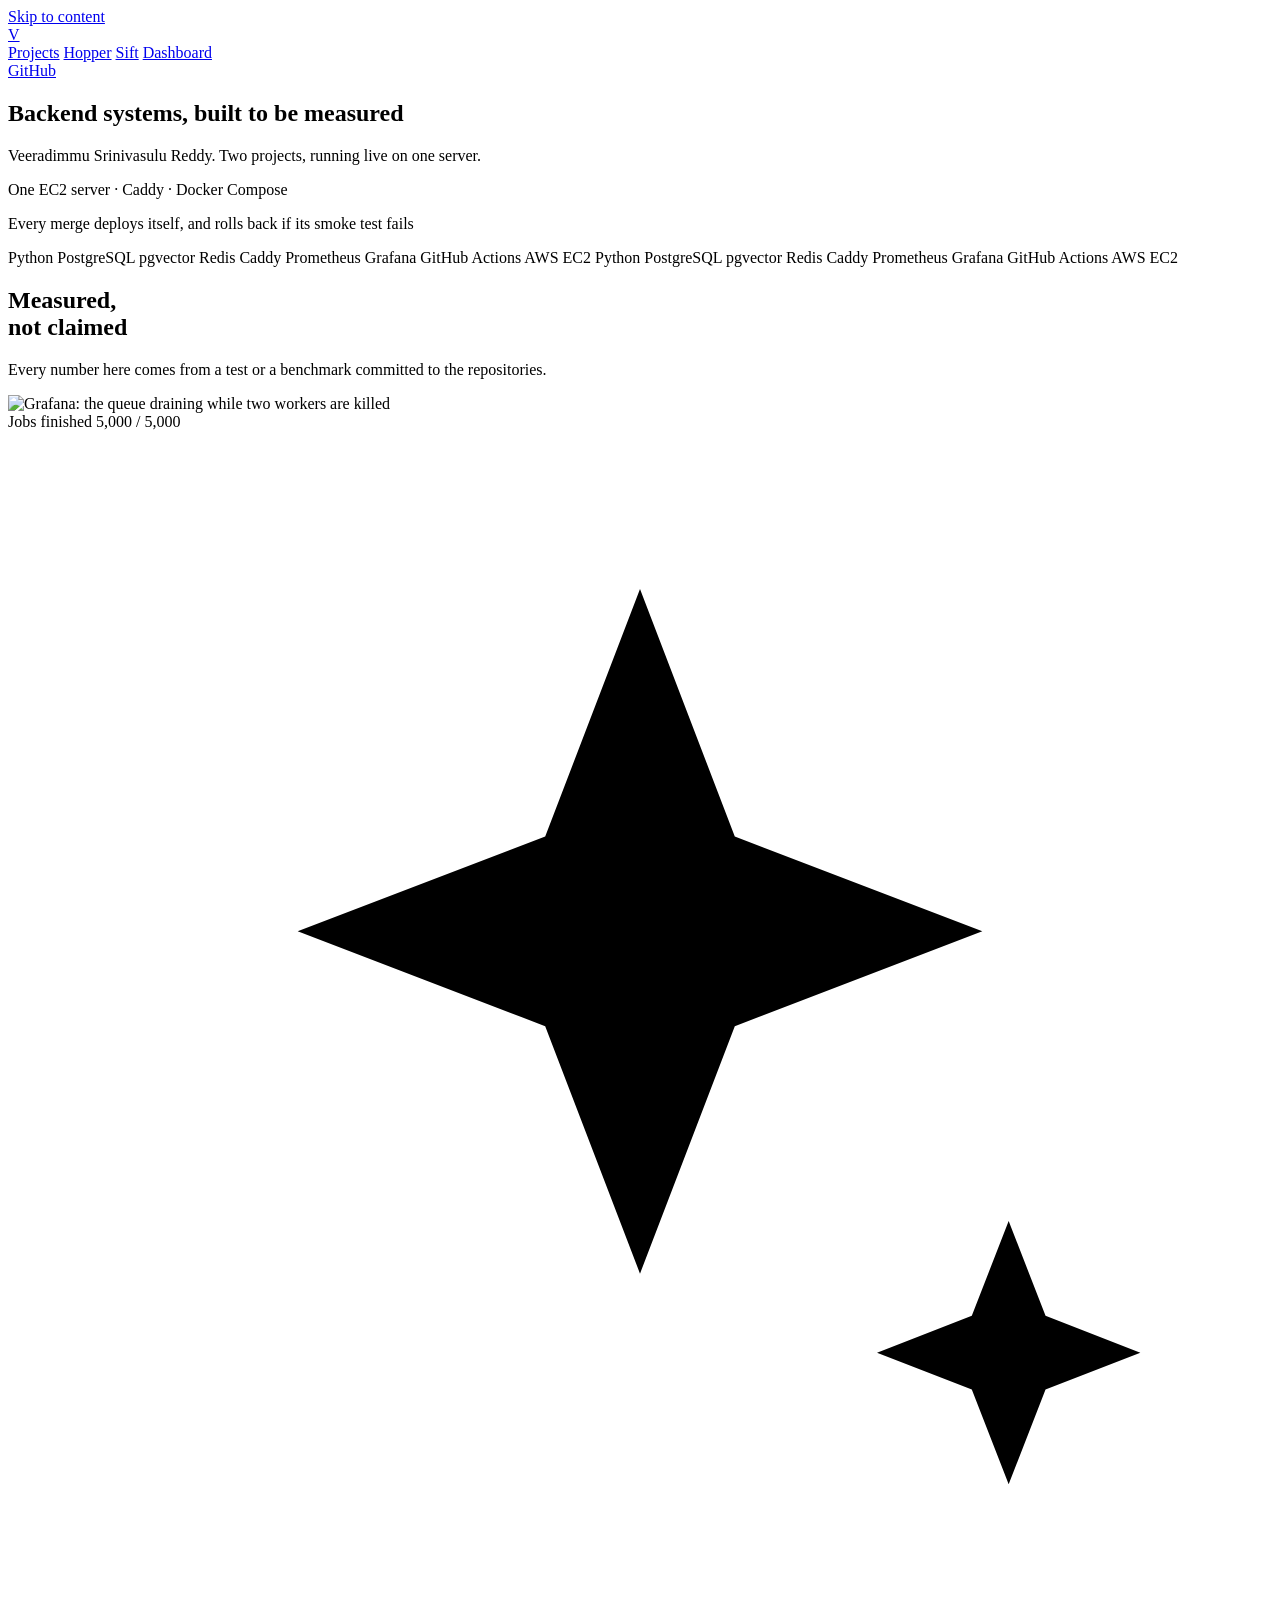
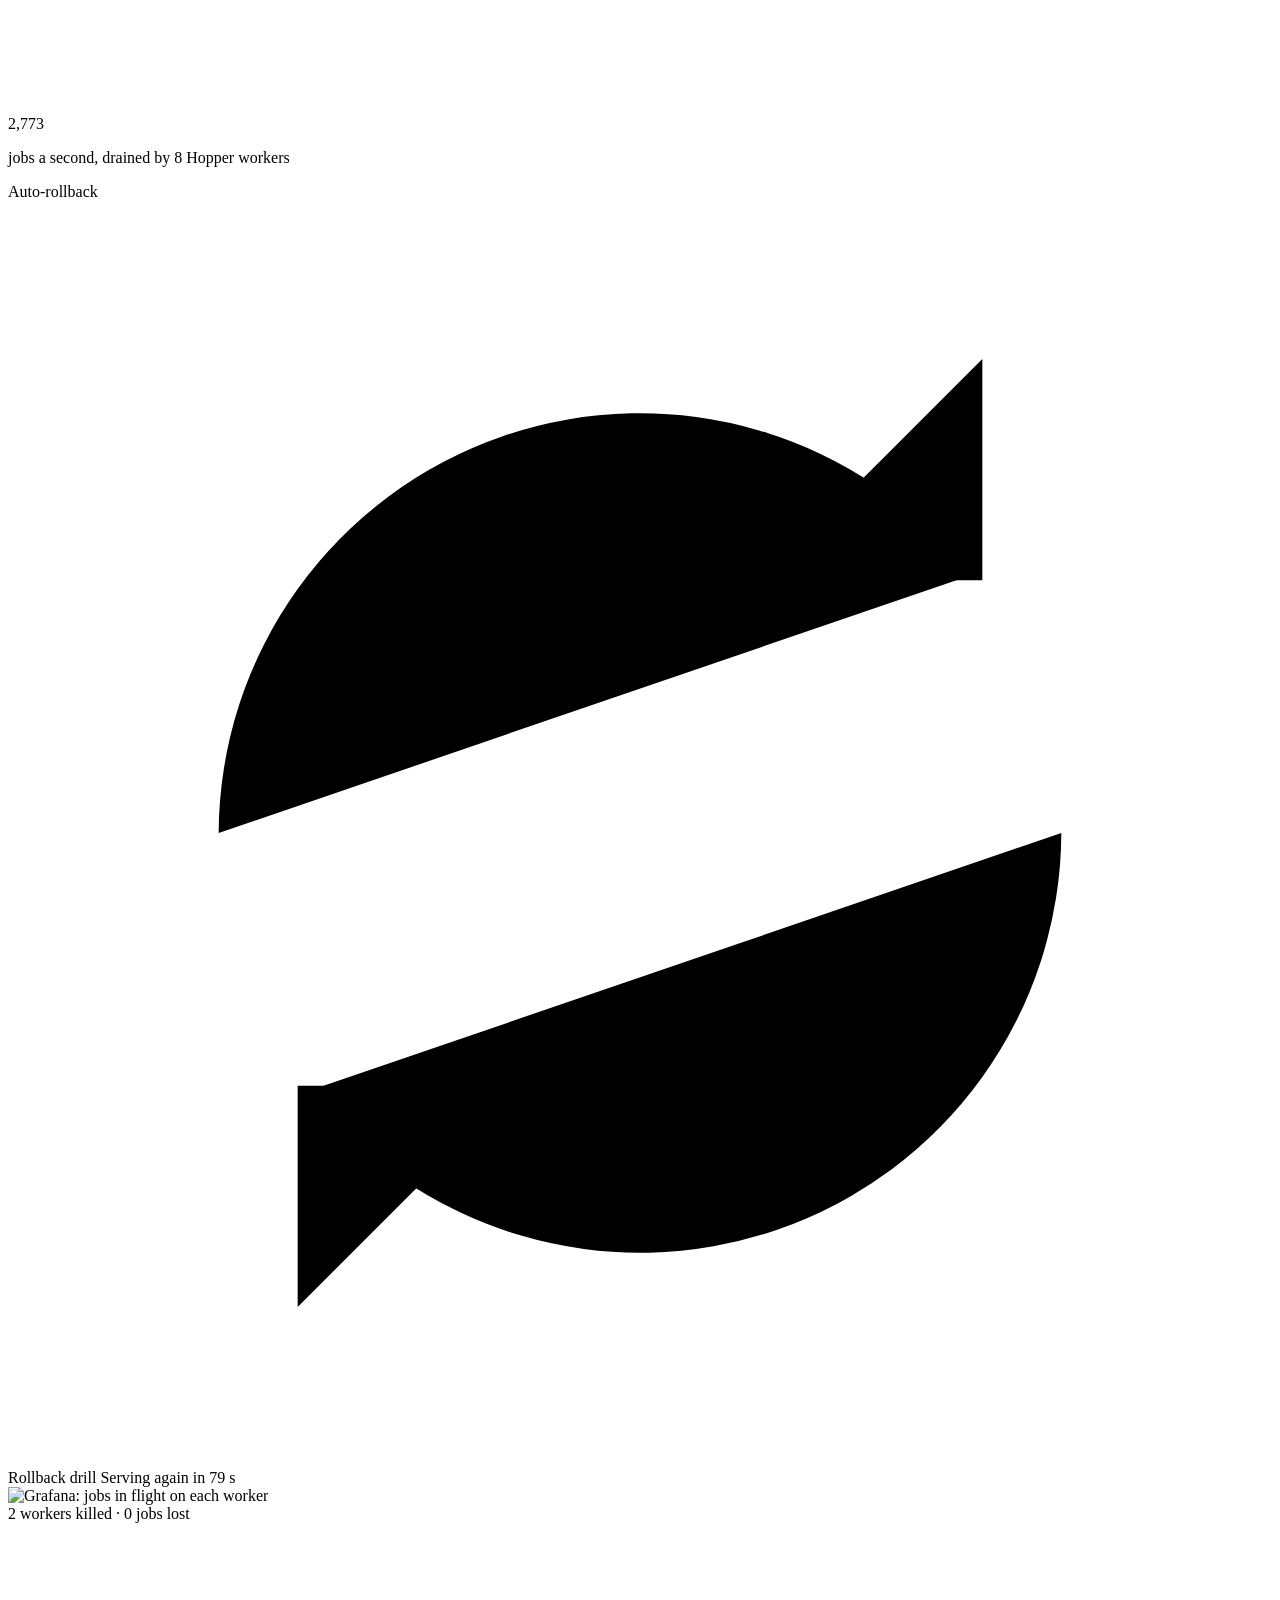
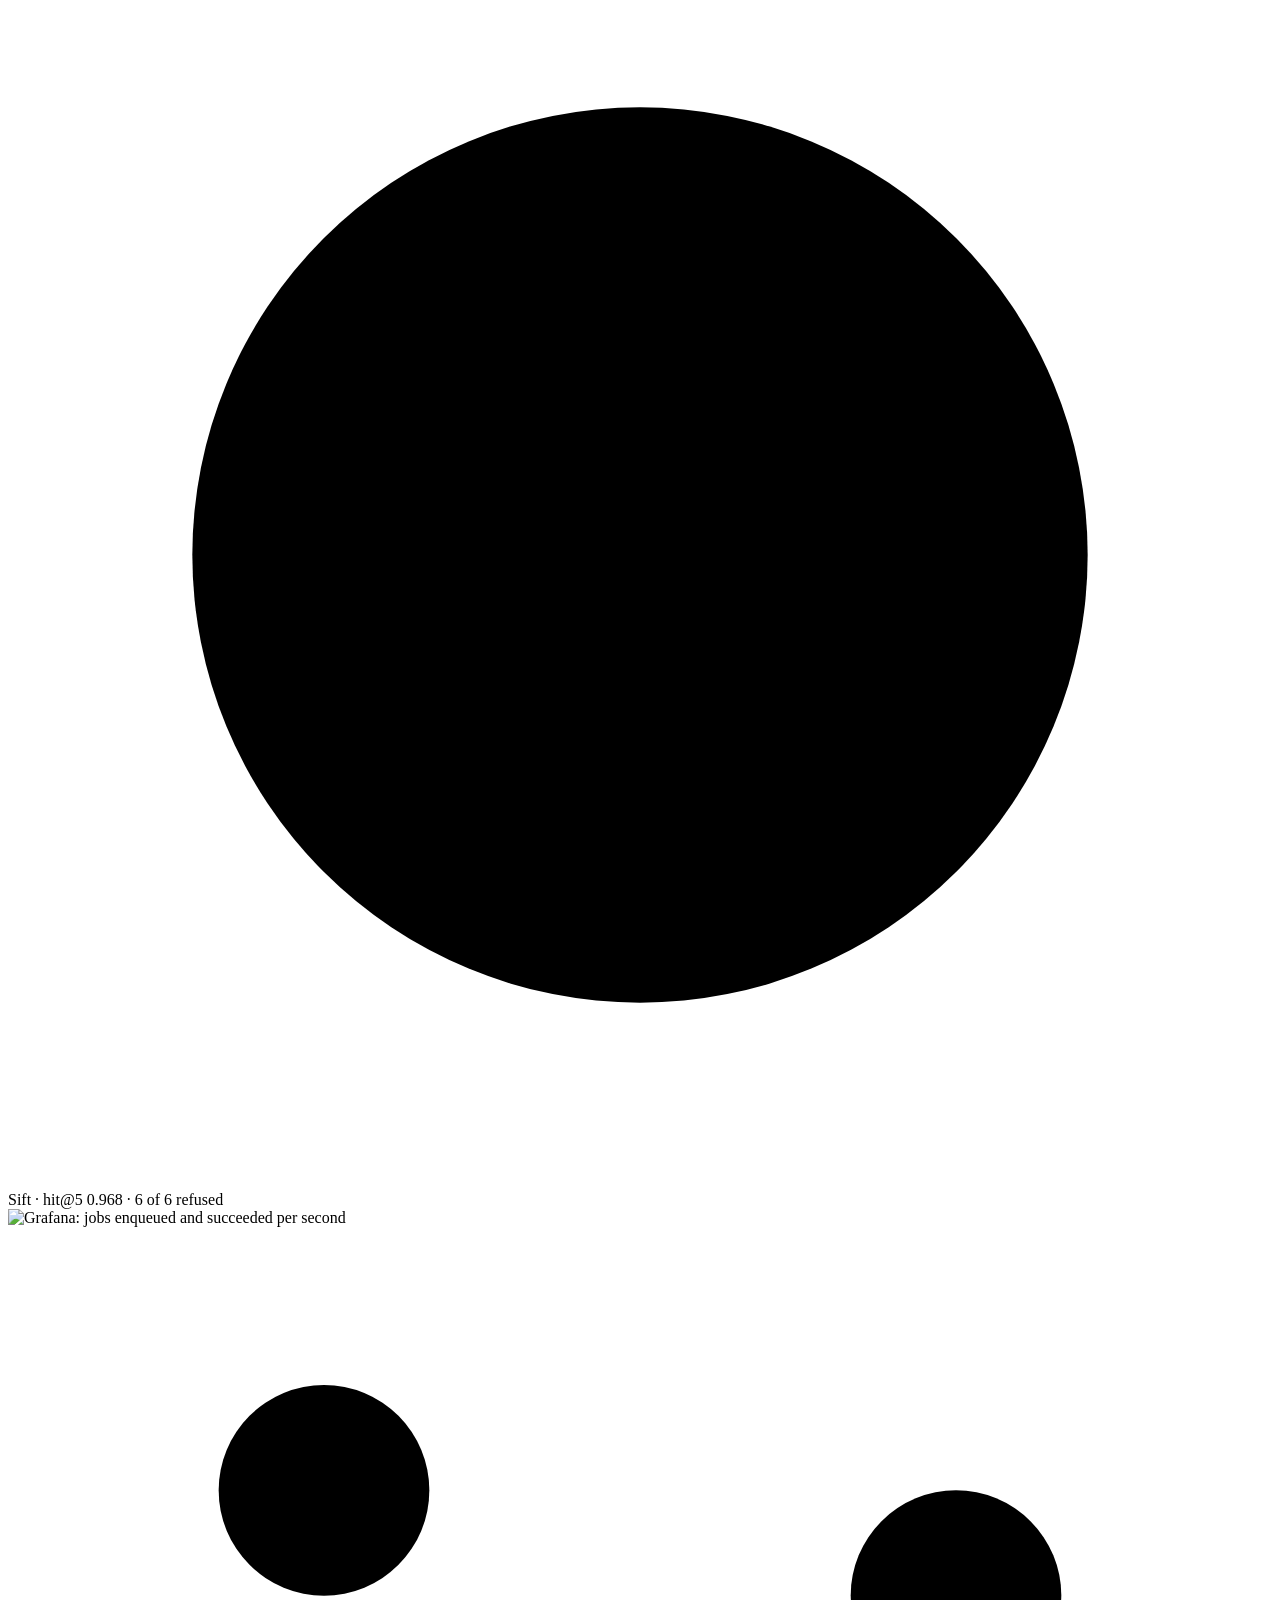
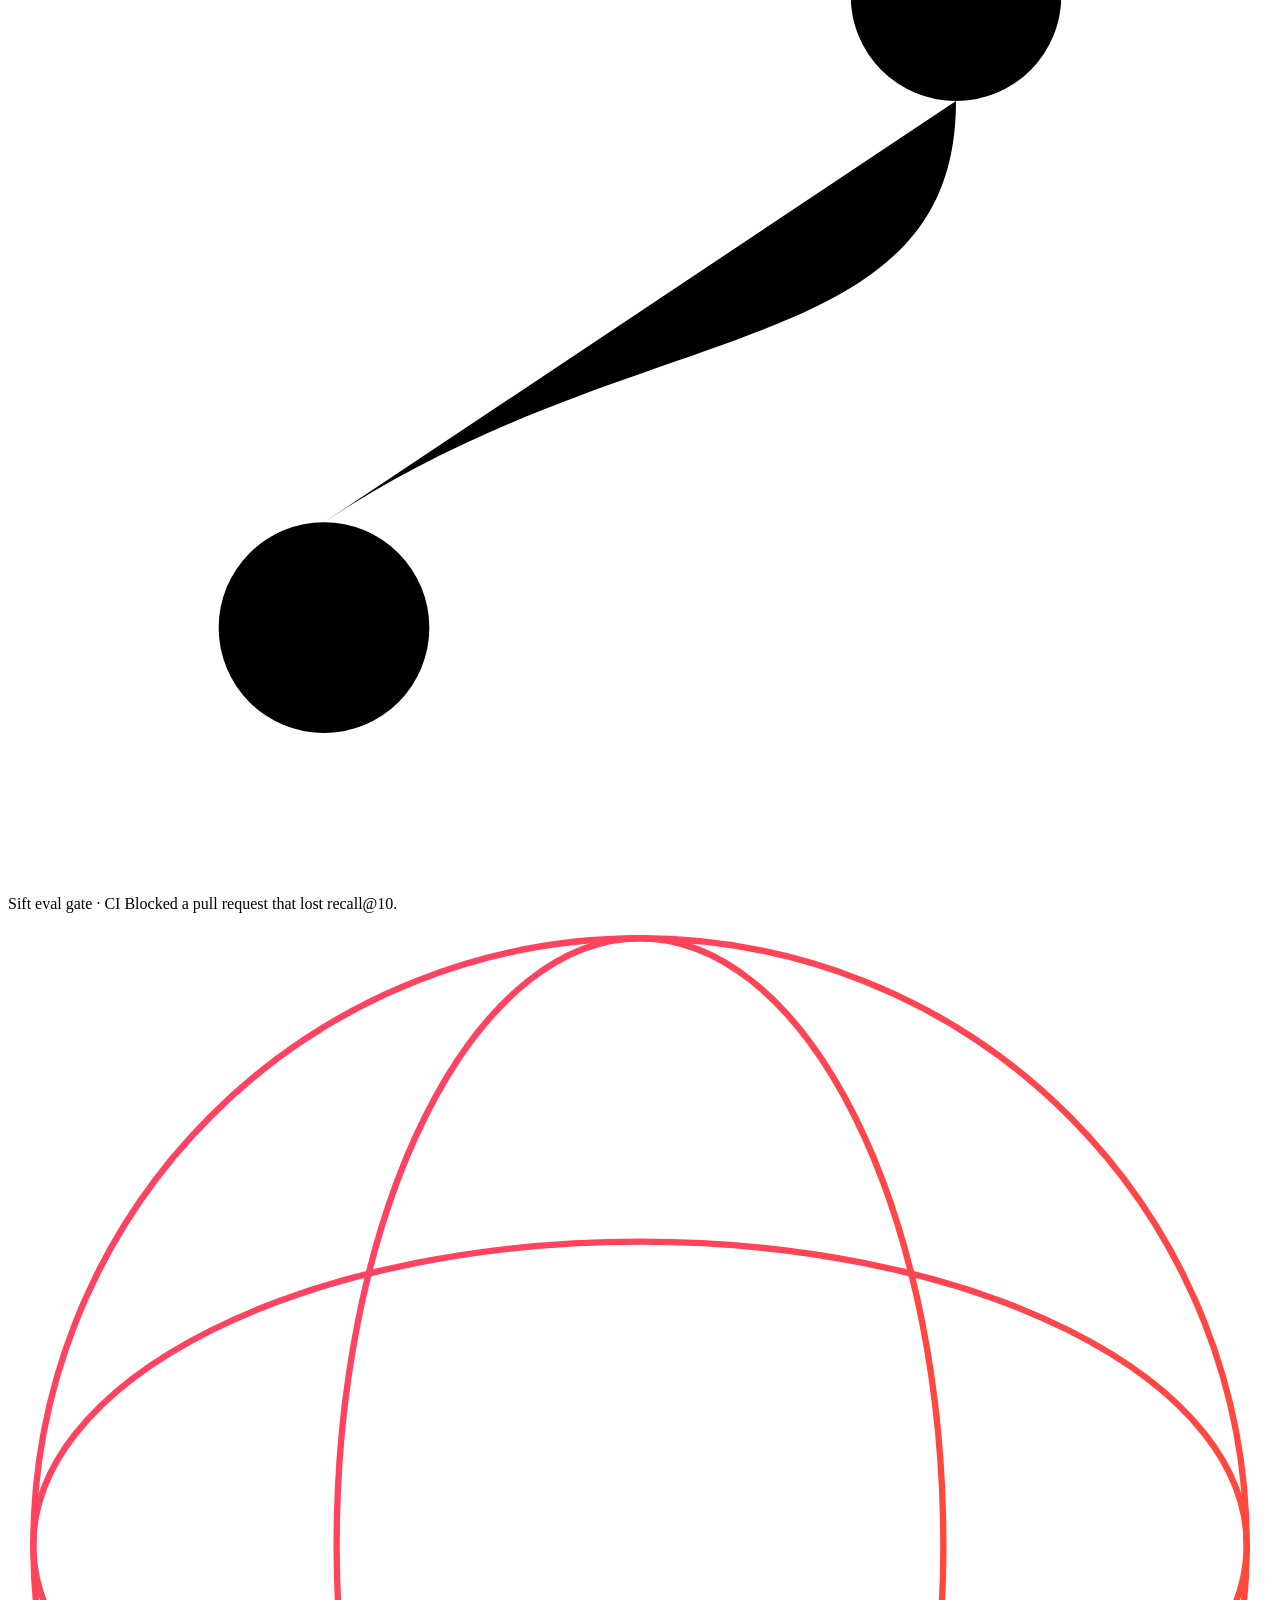
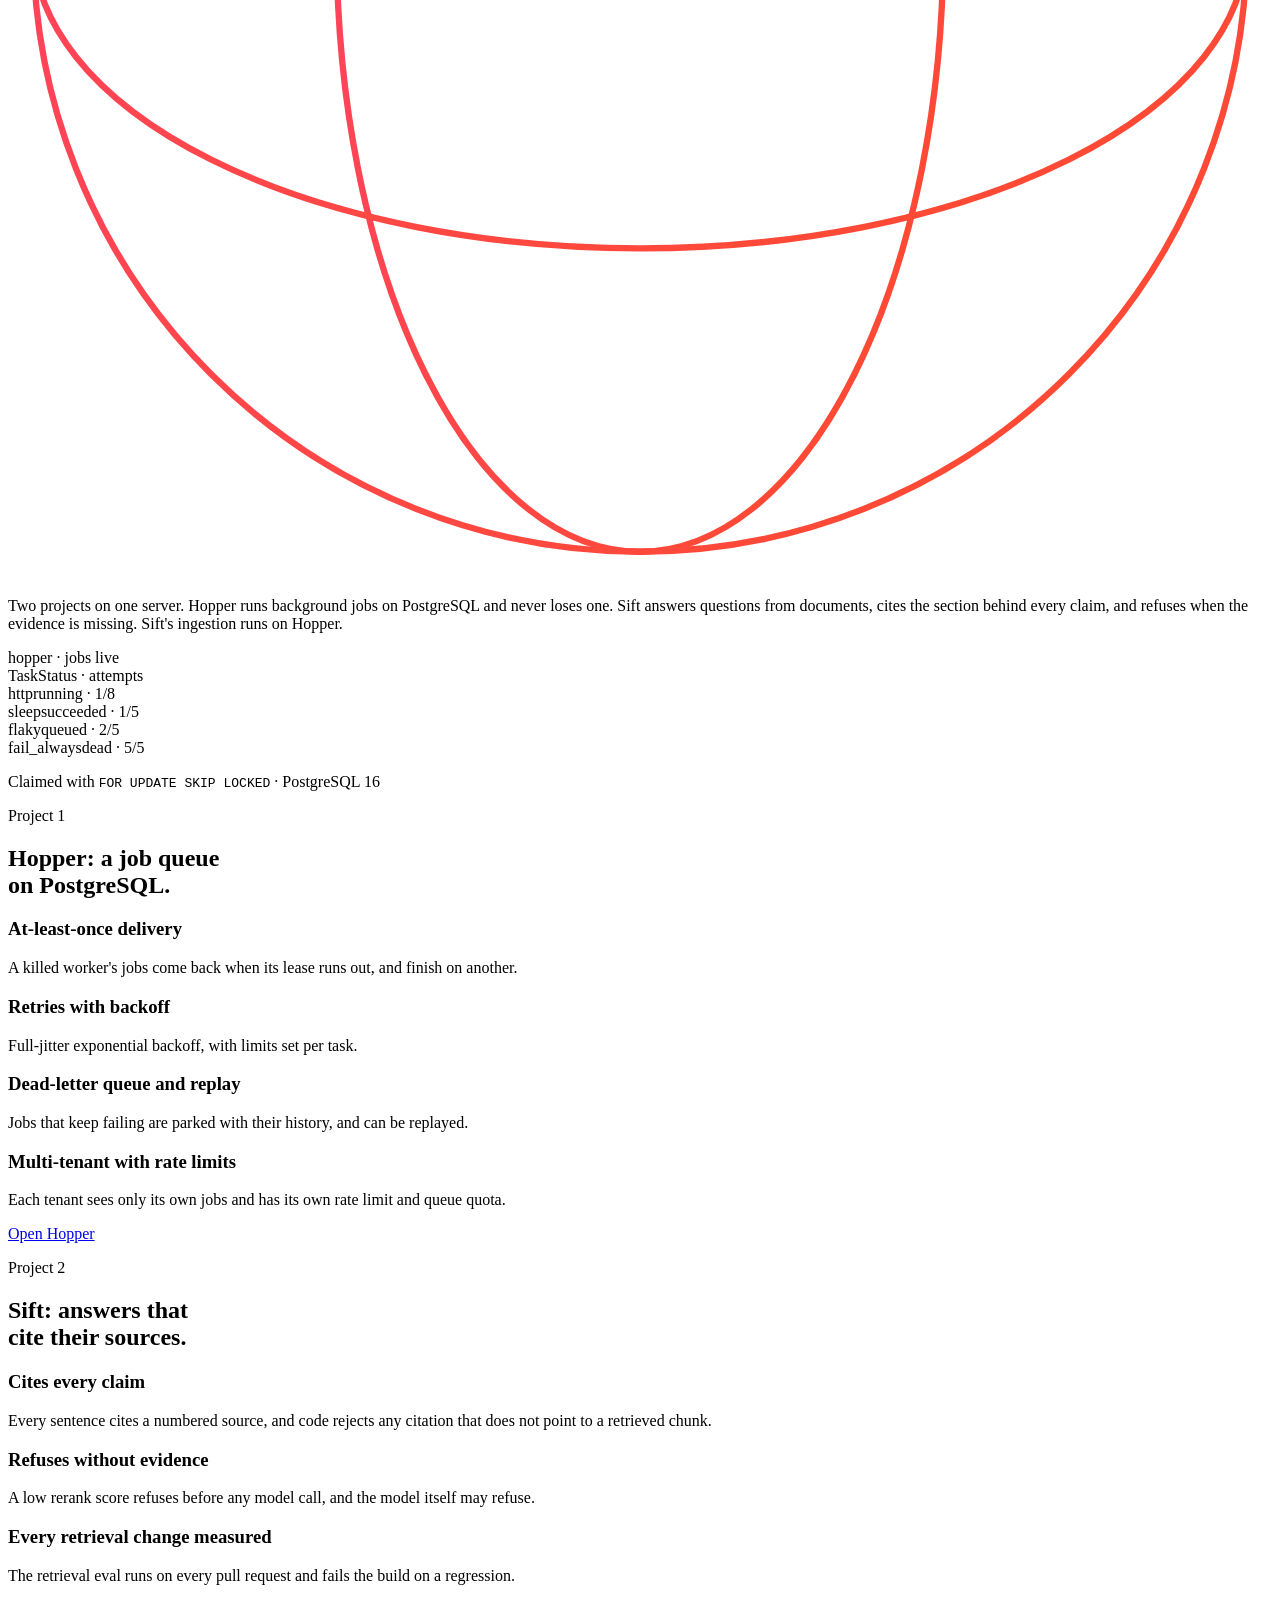
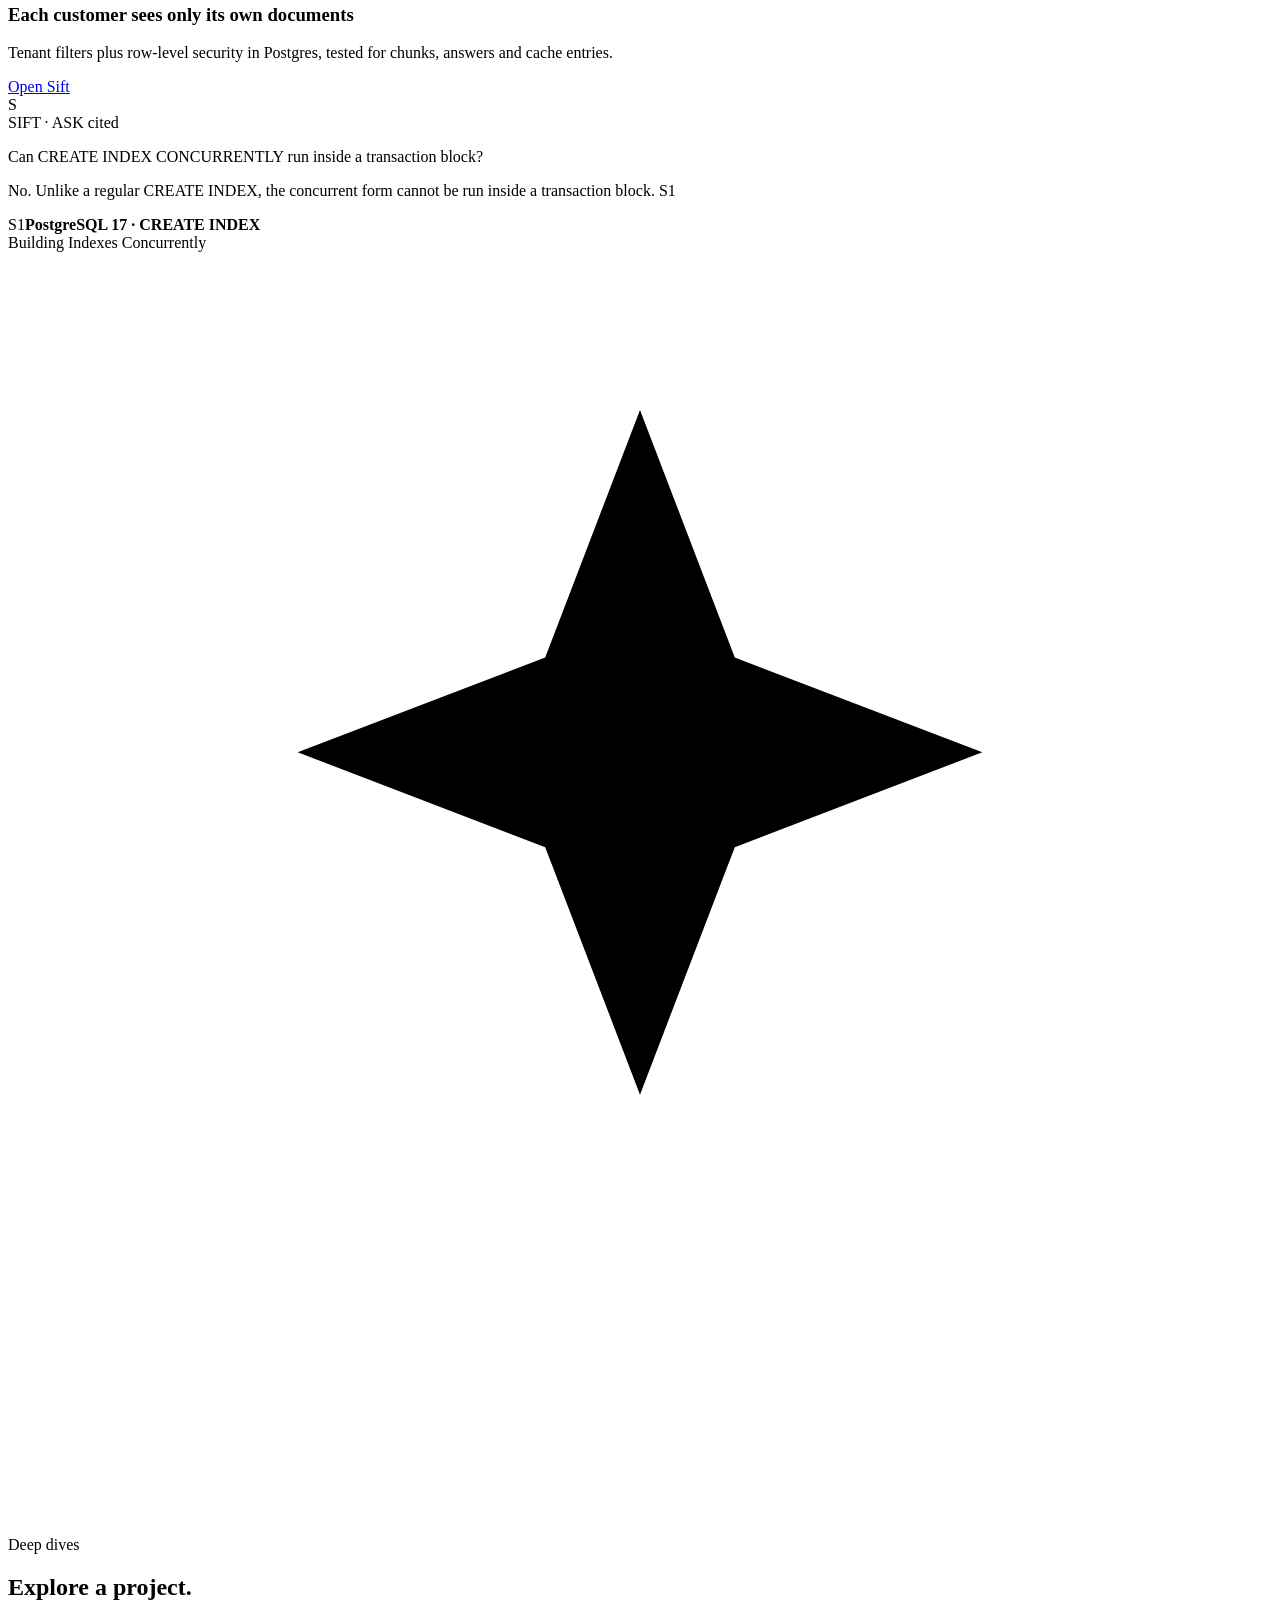
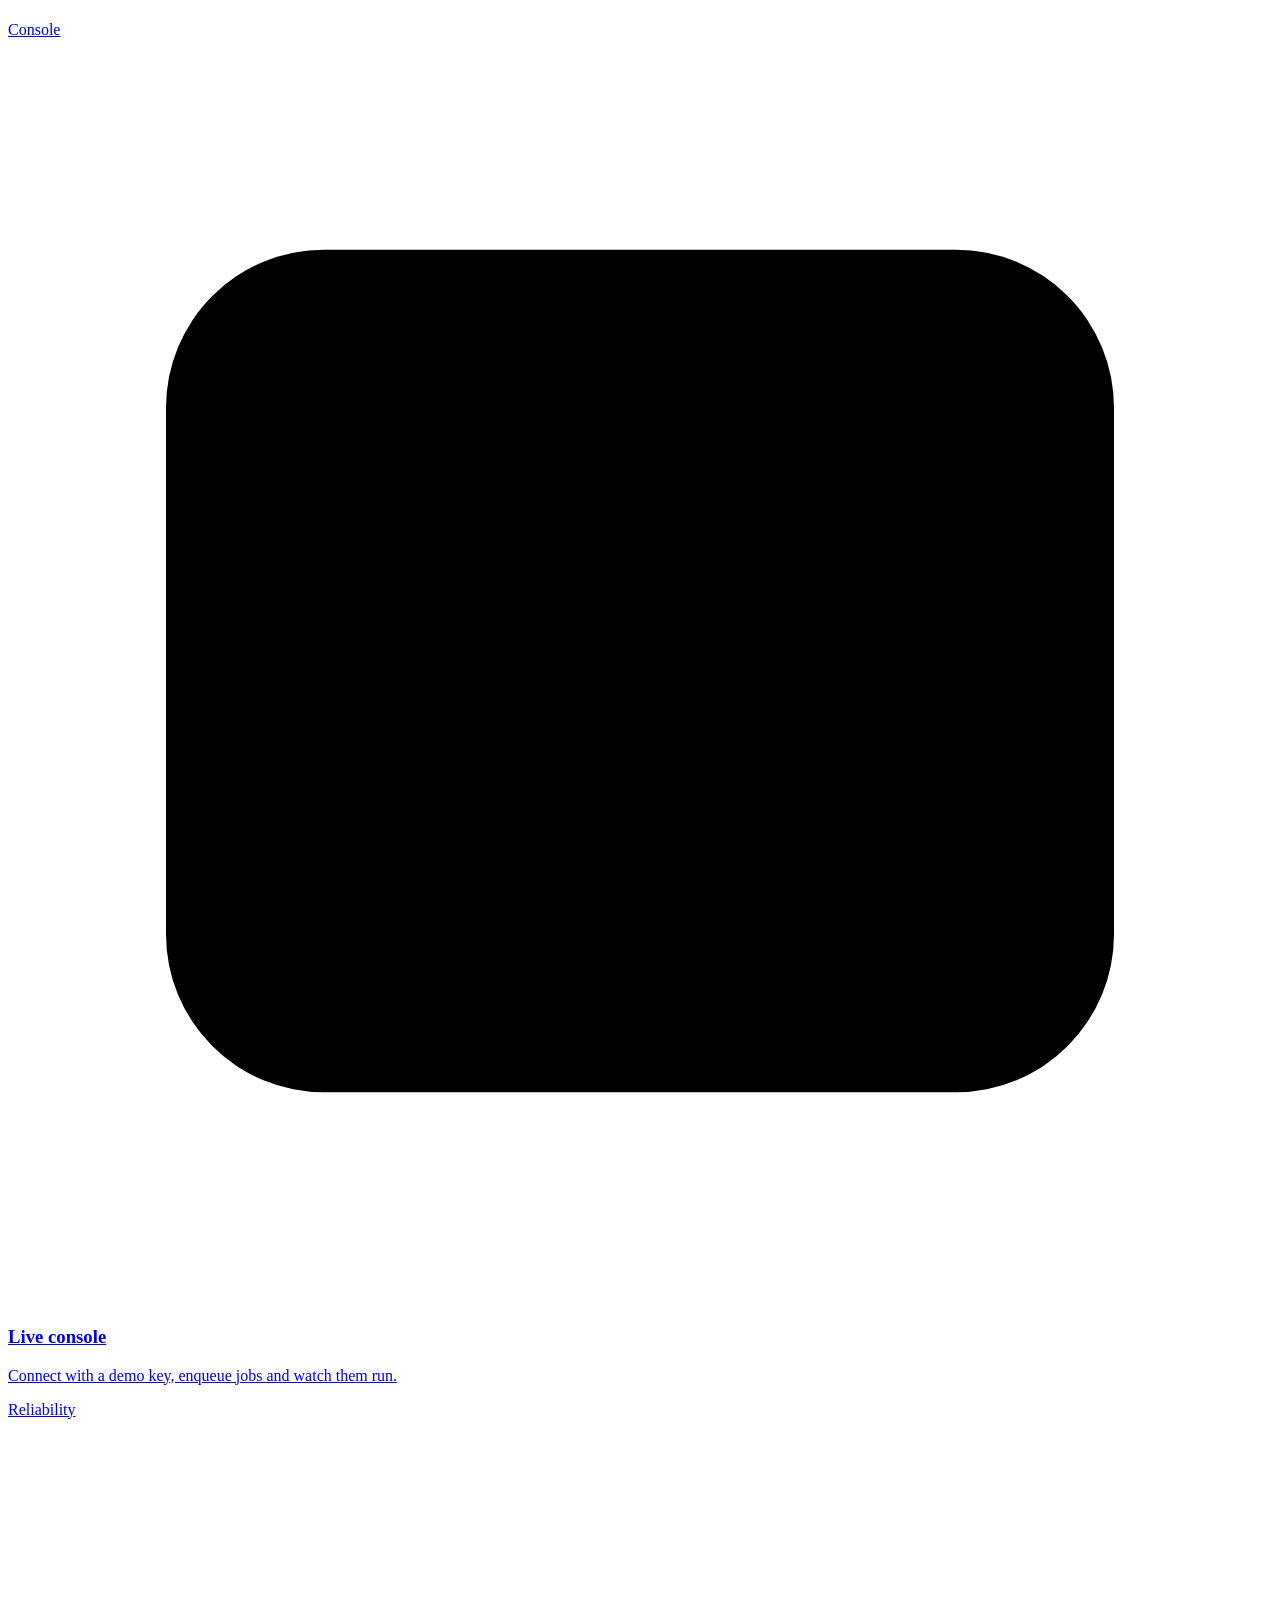
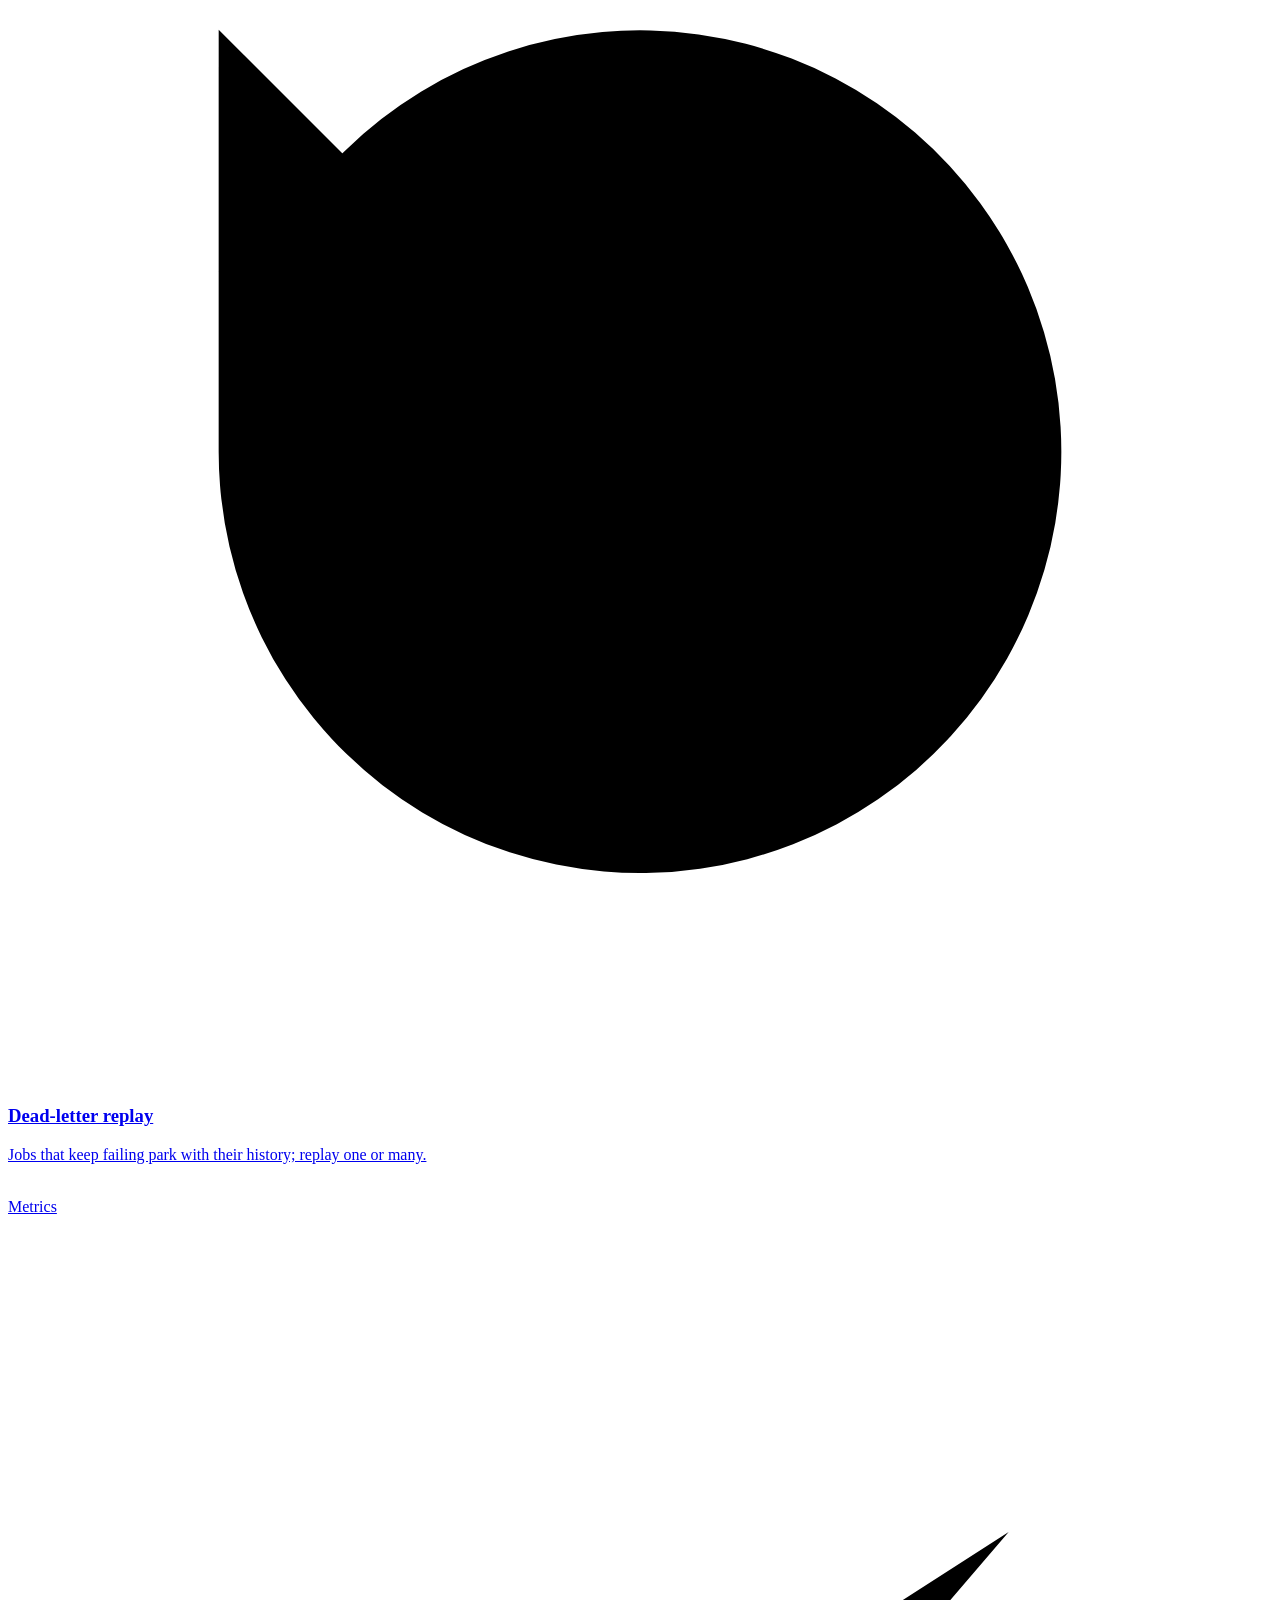
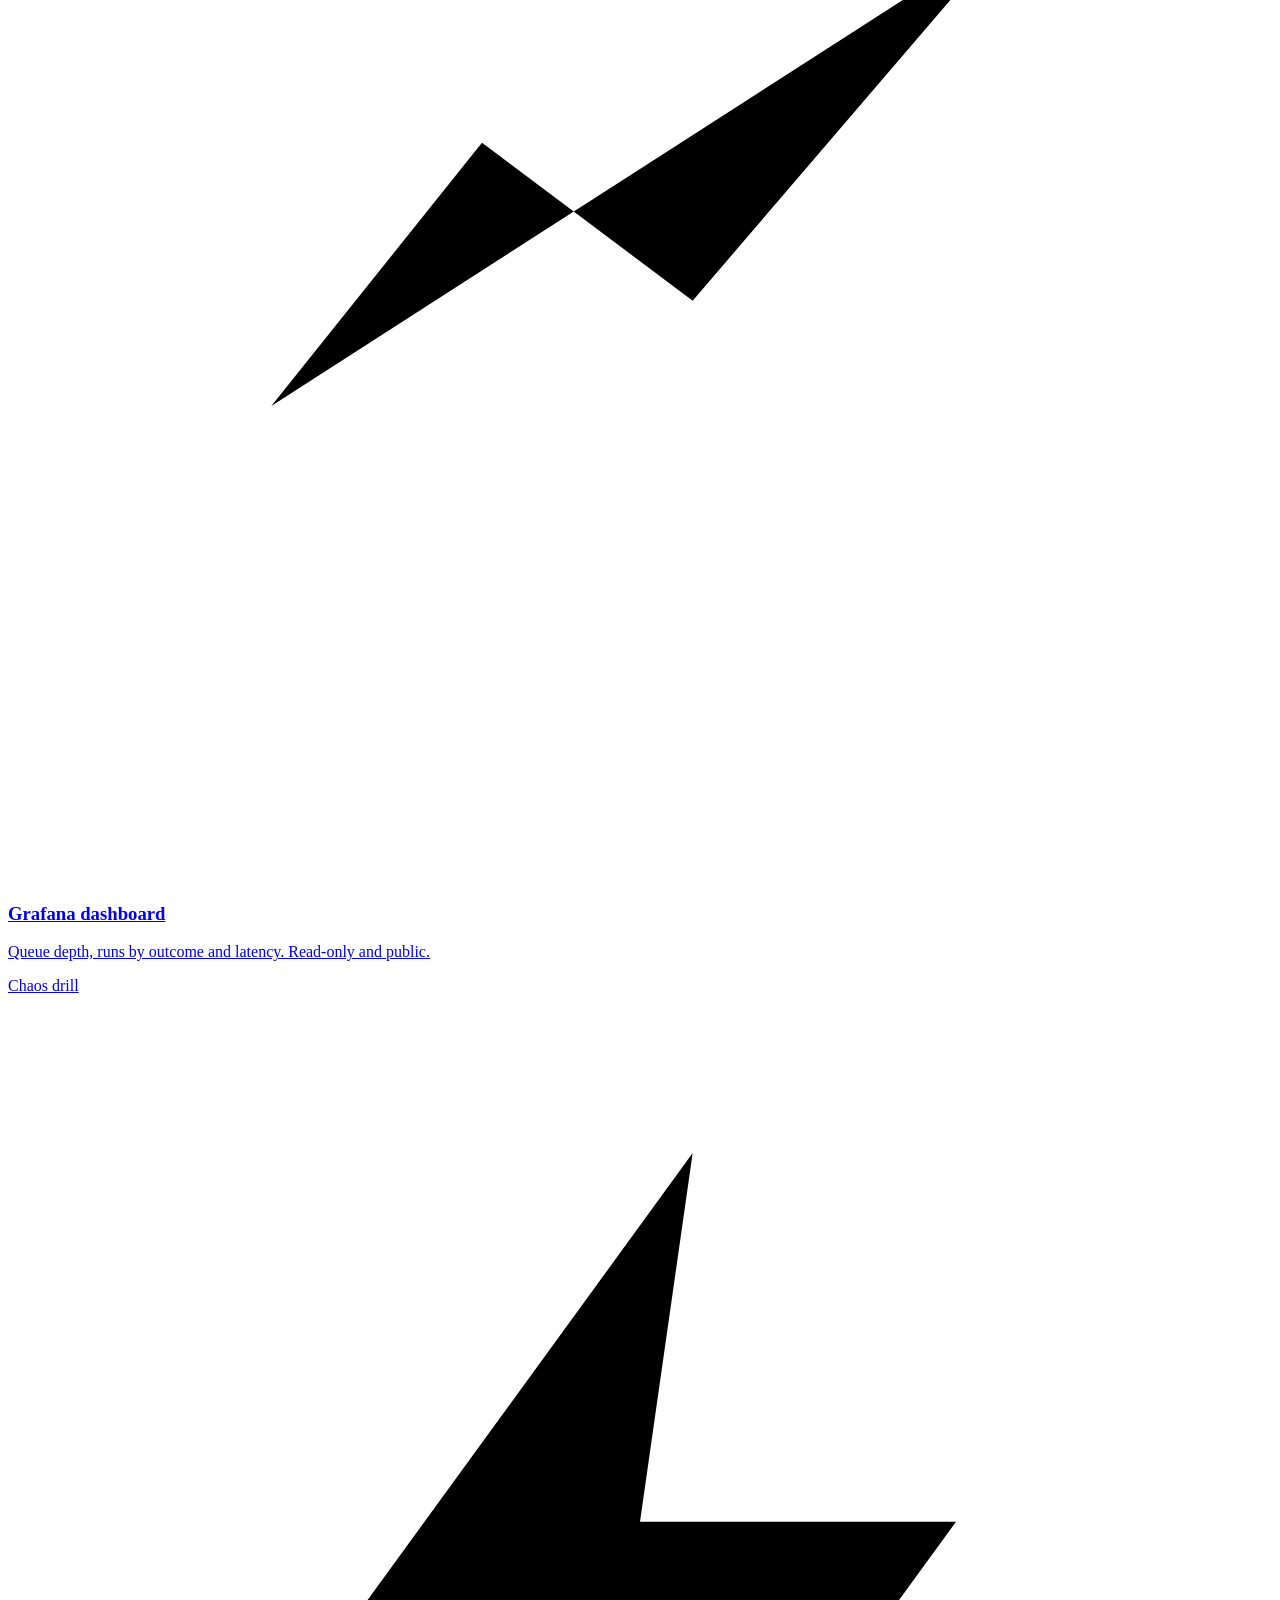
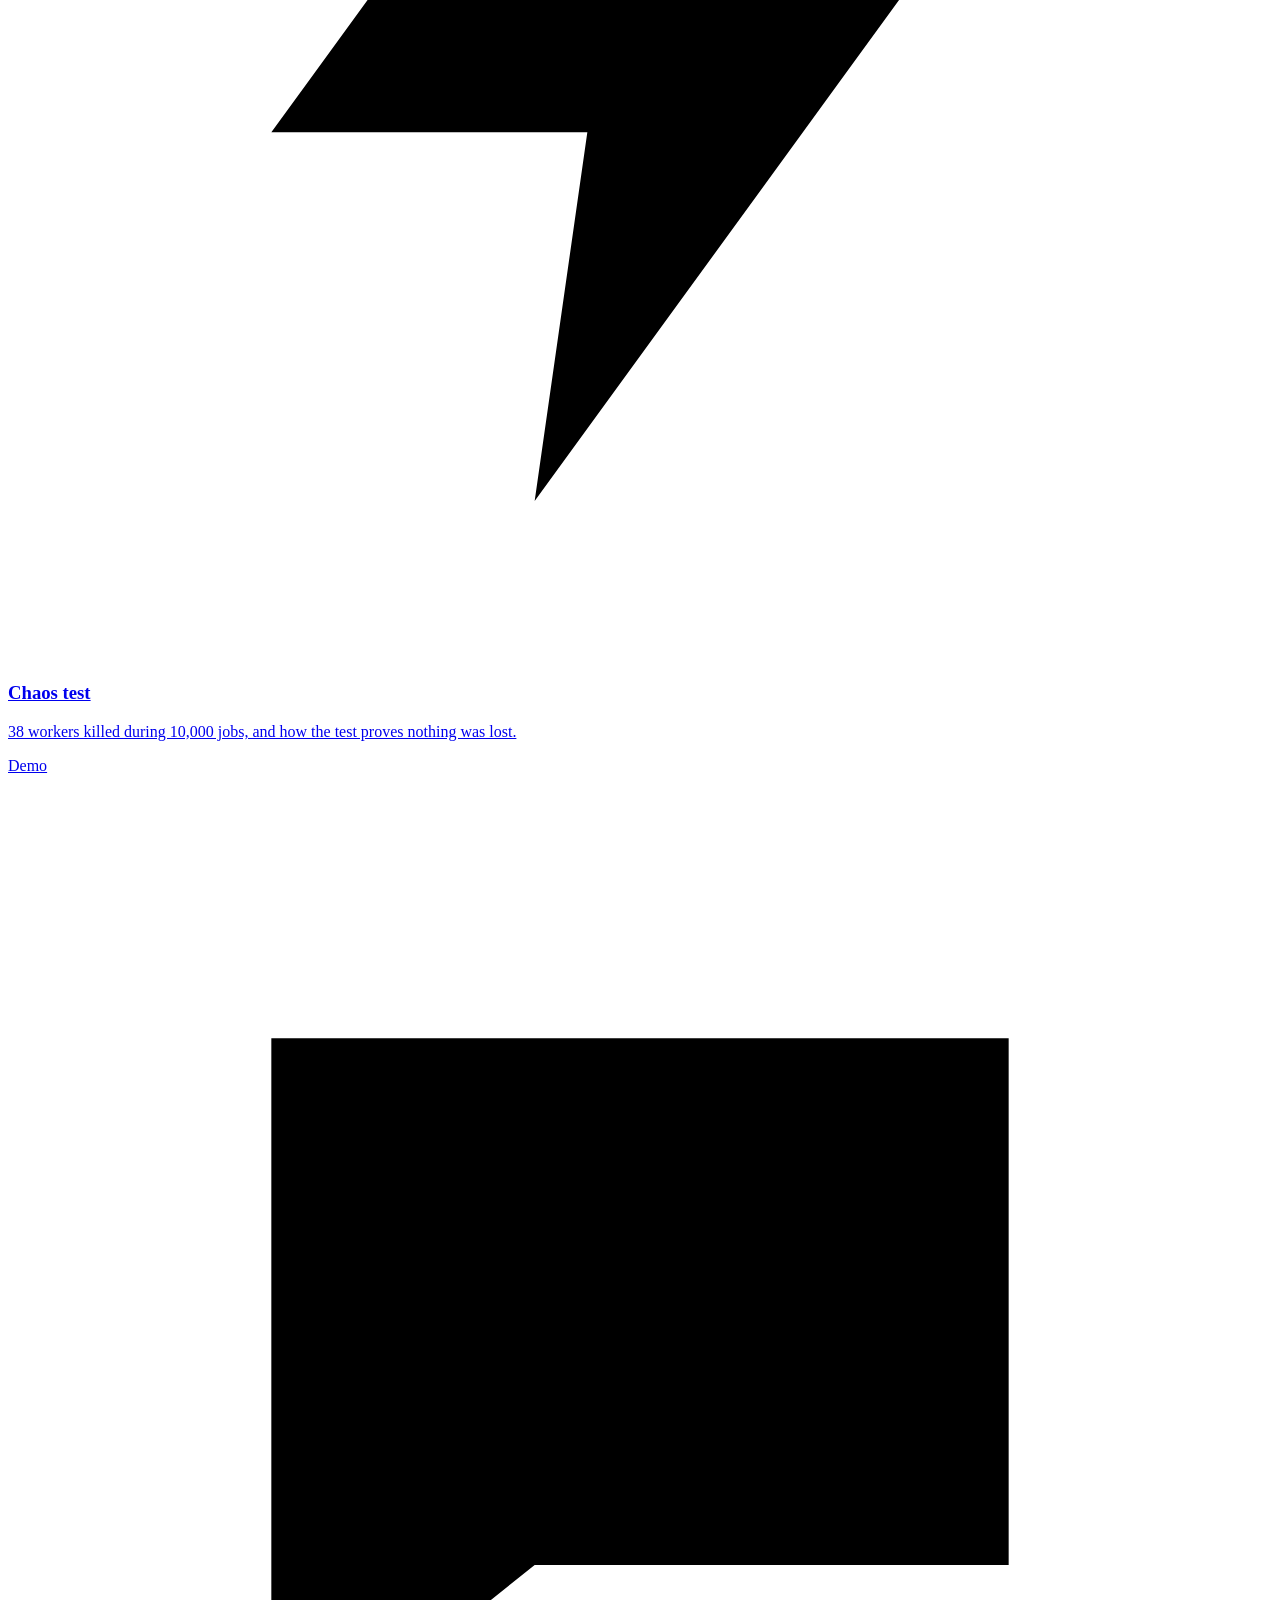
==== commit 2edd0c2c: "Home page: put back the previous page's content from the projects down In the new design: the job ca" ====
--- a/deploy/site/index.html
+++ b/deploy/site/index.html
@@ -154,7 +154,7 @@
 <line x1="2" x2="98" y1="50" y2="50"></line><line x1="50" x2="50" y1="2" y2="98"></line>
 </svg>
 </div>
-<p class="font-display text-[28px] md:text-[49px] leading-[1.1] text-balance tracking-tight text-text relative z-10 max-w-[1000px] font-light">Two projects on one server. Hopper runs background jobs on PostgreSQL and never loses one. Sift answers questions from documents, cites the section behind every claim, and refuses when the evidence is missing.</p>
+<p class="font-display text-[28px] md:text-[49px] leading-[1.1] text-balance tracking-tight text-text relative z-10 max-w-[1000px] font-light">Two projects on one server. Hopper runs background jobs on PostgreSQL and never loses one. Sift answers questions from documents, cites the section behind every claim, and refuses when the evidence is missing. Sift's ingestion runs on Hopper.</p>
 </section>
 
 <!-- 6. Hopper -->
@@ -164,14 +164,16 @@
 <div class="w-full max-w-md bg-white-card rounded-2xl shadow-xl border border-line/20 p-6" aria-hidden="true">
 <div class="flex items-center justify-between mb-8">
 <span class="font-label font-bold text-sm text-text">hopper · jobs</span>
-<svg class="ico w-5 h-5 text-muted" viewBox="0 0 24 24"><circle cx="5" cy="12" r="1"/><circle cx="12" cy="12" r="1"/><circle cx="19" cy="12" r="1"/></svg>
-</div>
+<span class="flex items-center gap-1.5 font-label text-[11px] font-bold text-[#05603a] bg-[#dcf4e8] rounded-full px-2.5 py-1"><span class="w-1.5 h-1.5 rounded-full bg-[#10b981]"></span>live</span>
+</div>
+<div class="flex items-center gap-4 px-3 pb-3 mb-1 border-b border-line/60 font-label text-[10px] font-bold uppercase tracking-wider text-muted"><span class="w-3"></span><span>Task</span><span class="ml-auto">Status · attempts</span></div>
 <div class="space-y-4">
 <div class="flex items-center gap-4 p-3 hover:bg-soft-card rounded-xl transition-colors"><span class="w-3 h-3 rounded-full bg-[#F27121]"></span><span class="font-body-md font-medium text-text">http</span><span class="ml-auto font-label text-xs text-muted">running · 1/8</span></div>
 <div class="flex items-center gap-4 p-3 hover:bg-soft-card rounded-xl transition-colors"><span class="w-3 h-3 rounded-full bg-[#047857]"></span><span class="font-body-md font-medium text-text">sleep</span><span class="ml-auto font-label text-xs text-muted">succeeded · 1/5</span></div>
 <div class="flex items-center gap-4 p-3 bg-soft-card rounded-xl transition-colors"><span class="w-3 h-3 rounded-full bg-[#2f55e4]"></span><span class="font-body-md font-medium text-text">flaky</span><span class="ml-auto font-label text-xs text-muted">queued · 2/5</span></div>
 <div class="flex items-center gap-4 p-3 hover:bg-soft-card rounded-xl transition-colors"><span class="w-3 h-3 rounded-full bg-[#E94057]"></span><span class="font-body-md font-medium text-text">fail_always</span><span class="ml-auto font-label text-xs text-muted">dead · 5/5</span></div>
 </div>
+<p class="font-label text-[11px] text-muted mt-6 mb-0 px-3">Claimed with <code class="font-mono text-text">FOR UPDATE SKIP LOCKED</code> · PostgreSQL 16</p>
 </div>
 </div>
 <div class="flex flex-col justify-center h-full max-w-lg">
@@ -209,13 +211,14 @@
 <div class="flex items-center gap-3 mb-6">
 <div class="w-[24px] h-[24px] rounded-full border border-black flex items-center justify-center shrink-0"><span class="text-black font-bold text-[10px] leading-none">S</span></div>
 <span class="font-label text-xs font-bold text-muted">SIFT · ASK</span>
+<span class="ml-auto flex items-center gap-1.5 font-label text-[11px] font-bold text-[#05603a] bg-[#dcf4e8] rounded-full px-2.5 py-1"><span class="w-1.5 h-1.5 rounded-full bg-[#10b981]"></span>cited</span>
 </div>
 <div class="bg-white/60 backdrop-blur-md rounded-xl p-4 mb-6 border border-white/50 shadow-sm">
 <p class="font-body-md text-text m-0">Can CREATE INDEX CONCURRENTLY run inside a transaction block?</p>
 </div>
 <p class="font-body-md text-text mb-4">No. Unlike a regular CREATE INDEX, the concurrent form cannot be run inside a transaction block. <span class="font-label text-[11px] font-bold text-[#04704f] bg-[#dcf4e8] rounded-lg px-1.5 py-0.5">S1</span></p>
 <div class="flex items-center justify-between gap-4">
-<span class="font-label text-[11px] text-muted">S1 · PostgreSQL 17 · CREATE INDEX</span>
+<div class="flex items-start gap-3 bg-white rounded-xl border border-line/50 px-4 py-3"><span class="font-label text-[11px] font-bold text-[#04704f] bg-[#dcf4e8] rounded-lg px-1.5 py-0.5">S1</span><span class="font-label text-[12px] text-muted leading-snug"><strong class="text-text">PostgreSQL 17 · CREATE INDEX</strong><br>Building Indexes Concurrently</span></div>
 <div class="w-8 h-8 rounded-full bg-gradient-to-r from-[#FF416C] to-[#FF4B2B] flex items-center justify-center shadow-md animate-pulse text-white shrink-0">
 <svg class="ico w-4 h-4" viewBox="0 0 24 24"><path d="M12 3l1.8 4.7 4.7 1.8-4.7 1.8L12 16l-1.8-4.7-4.7-1.8 4.7-1.8z"/></svg>
 </div>
@@ -227,6 +230,7 @@
 
 <!-- 8. Explore a project -->
 <section aria-labelledby="explore-title" class="py-[120px] md:py-[160px] px-sm md:px-margin max-w-[1728px] mx-auto flex flex-col items-center bg-page-bg">
+<p class="font-label text-label text-muted uppercase tracking-widest mb-6">Deep dives</p>
 <h2 id="explore-title" class="font-display text-h2 mb-12 font-bold tracking-tight text-center text-text">Explore a project.</h2>
 <div role="tablist" aria-label="Project" class="flex flex-wrap justify-center gap-3 mb-16" hidden>
 <button type="button" role="tab" id="tab-hopper" aria-controls="panel-hopper" aria-selected="true" class="px-6 py-2 rounded-full bg-white text-text font-label text-sm shadow-sm hover:bg-gray-50 transition-colors aria-selected:bg-black aria-selected:text-page-bg aria-selected:shadow-md">Hopper</button>
@@ -234,46 +238,54 @@
 </div>
 <div class="grid gap-8 w-full">
 <div id="panel-hopper" role="tabpanel" aria-labelledby="tab-hopper" class="grid grid-cols-1 md:grid-cols-2 gap-8 w-full">
-<a href="/hopper/#try" class="relative h-[320px] md:h-[400px] rounded-[32px] p-8 flex flex-col justify-end group overflow-hidden shadow-sm border border-line/20">
+<a href="/hopper/#try" class="relative h-[320px] md:h-[400px] rounded-[32px] p-8 flex flex-col justify-between group overflow-hidden shadow-sm border border-line/20">
 <div class="absolute inset-0 art-aura transition-transform duration-500 group-hover:scale-110"></div>
 <div class="absolute inset-0 bg-black/40"></div>
+<div class="relative z-10 flex items-center justify-between"><span class="font-label text-[11px] font-bold uppercase tracking-widest text-white/80">Console</span><svg class="ico w-6 h-6 text-white" viewBox="0 0 24 24" aria-hidden="true"><rect x="3" y="4" width="18" height="16" rx="3"/><path d="m7 9 3 3-3 3M12.5 15H17"/></svg></div>
 <div class="relative z-10"><h3 class="font-h3 text-xl font-bold mb-2 text-white">Live console</h3><p class="font-body-md text-white/80 m-0">Connect with a demo key, enqueue jobs and watch them run.</p></div>
 </a>
-<a href="/hopper/#use-dlq" class="relative h-[320px] md:h-[400px] rounded-[32px] p-8 flex flex-col justify-end group overflow-hidden shadow-sm border border-line/20">
+<a href="/hopper/#use-dlq" class="relative h-[320px] md:h-[400px] rounded-[32px] p-8 flex flex-col justify-between group overflow-hidden shadow-sm border border-line/20">
 <div class="absolute inset-0 art-sunset transition-transform duration-500 group-hover:scale-110"></div>
 <div class="absolute inset-0 bg-black/40"></div>
+<div class="relative z-10 flex items-center justify-between"><span class="font-label text-[11px] font-bold uppercase tracking-widest text-white/80">Reliability</span><svg class="ico w-6 h-6 text-white" viewBox="0 0 24 24" aria-hidden="true"><path d="M4 12a8 8 0 1 0 2.4-5.7L4 8.6"/><path d="M4 4v4.6h4.6"/></svg></div>
 <div class="relative z-10"><h3 class="font-h3 text-xl font-bold mb-2 text-white">Dead-letter replay</h3><p class="font-body-md text-white/80 m-0">Jobs that keep failing park with their history; replay one or many.</p></div>
 </a>
-<a href="/grafana/" class="relative h-[320px] md:h-[400px] rounded-[32px] p-8 flex flex-col justify-end group overflow-hidden shadow-sm border border-line/20">
+<a href="/grafana/" class="relative h-[320px] md:h-[400px] rounded-[32px] p-8 flex flex-col justify-between group overflow-hidden shadow-sm border border-line/20">
 <img alt="" class="absolute inset-0 w-full h-full object-cover transition-transform duration-500 group-hover:scale-110" src="/site/img/grafana-dashboard.webp">
 <div class="absolute inset-0 bg-black/40"></div>
+<div class="relative z-10 flex items-center justify-between"><span class="font-label text-[11px] font-bold uppercase tracking-widest text-white/80">Metrics</span><svg class="ico w-6 h-6 text-white" viewBox="0 0 24 24" aria-hidden="true"><path d="M4 20h16"/><path d="m5 15 4-5 4 3 6-7"/></svg></div>
 <div class="relative z-10"><h3 class="font-h3 text-xl font-bold mb-2 text-white">Grafana dashboard</h3><p class="font-body-md text-white/80 m-0">Queue depth, runs by outcome and latency. Read-only and public.</p></div>
 </a>
-<a href="/hopper/#performance" class="relative h-[320px] md:h-[400px] rounded-[32px] p-8 flex flex-col justify-end group overflow-hidden shadow-sm border border-line/20">
+<a href="/hopper/#performance" class="relative h-[320px] md:h-[400px] rounded-[32px] p-8 flex flex-col justify-between group overflow-hidden shadow-sm border border-line/20">
 <div class="absolute inset-0 art-hero transition-transform duration-500 group-hover:scale-110"></div>
 <div class="absolute inset-0 bg-black/40"></div>
+<div class="relative z-10 flex items-center justify-between"><span class="font-label text-[11px] font-bold uppercase tracking-widest text-white/80">Chaos drill</span><svg class="ico w-6 h-6 text-white" viewBox="0 0 24 24" aria-hidden="true"><path d="M13 3 5 14h6l-1 7 8-11h-6z"/></svg></div>
 <div class="relative z-10"><h3 class="font-h3 text-xl font-bold mb-2 text-white">Chaos test</h3><p class="font-body-md text-white/80 m-0">38 workers killed during 10,000 jobs, and how the test proves nothing was lost.</p></div>
 </a>
 </div>
 <div id="panel-sift" role="tabpanel" aria-labelledby="tab-sift" class="grid grid-cols-1 md:grid-cols-2 gap-8 w-full">
-<a href="/sift/#try" class="relative h-[320px] md:h-[400px] rounded-[32px] p-8 flex flex-col justify-end group overflow-hidden shadow-sm border border-line/20">
+<a href="/sift/#try" class="relative h-[320px] md:h-[400px] rounded-[32px] p-8 flex flex-col justify-between group overflow-hidden shadow-sm border border-line/20">
 <div class="absolute inset-0 art-emerald transition-transform duration-500 group-hover:scale-110"></div>
 <div class="absolute inset-0 bg-black/40"></div>
+<div class="relative z-10 flex items-center justify-between"><span class="font-label text-[11px] font-bold uppercase tracking-widest text-white/80">Demo</span><svg class="ico w-6 h-6 text-white" viewBox="0 0 24 24" aria-hidden="true"><path d="M5 5h14v10H10l-5 4z"/></svg></div>
 <div class="relative z-10"><h3 class="font-h3 text-xl font-bold mb-2 text-white">Try it</h3><p class="font-body-md text-white/80 m-0">Ask the PostgreSQL 16–18 manuals; every claim comes with its section.</p></div>
 </a>
-<a href="/sift/#how" class="relative h-[320px] md:h-[400px] rounded-[32px] p-8 flex flex-col justify-end group overflow-hidden shadow-sm border border-line/20">
+<a href="/sift/#how" class="relative h-[320px] md:h-[400px] rounded-[32px] p-8 flex flex-col justify-between group overflow-hidden shadow-sm border border-line/20">
 <div class="absolute inset-0 art-hero transition-transform duration-500 group-hover:scale-110"></div>
 <div class="absolute inset-0 bg-black/40"></div>
+<div class="relative z-10 flex items-center justify-between"><span class="font-label text-[11px] font-bold uppercase tracking-widest text-white/80">Architecture</span><svg class="ico w-6 h-6 text-white" viewBox="0 0 24 24" aria-hidden="true"><circle cx="6" cy="6" r="2.5"/><circle cx="18" cy="6" r="2.5"/><circle cx="12" cy="18" r="2.5"/><path d="M8 7.5 11 16M16 7.5 13 16"/></svg></div>
 <div class="relative z-10"><h3 class="font-h3 text-xl font-bold mb-2 text-white">How it works</h3><p class="font-body-md text-white/80 m-0">The query path, from the tenant check to the citation check, step by step.</p></div>
 </a>
-<a href="/sift/#evals" class="relative h-[320px] md:h-[400px] rounded-[32px] p-8 flex flex-col justify-end group overflow-hidden shadow-sm border border-line/20">
+<a href="/sift/#evals" class="relative h-[320px] md:h-[400px] rounded-[32px] p-8 flex flex-col justify-between group overflow-hidden shadow-sm border border-line/20">
 <div class="absolute inset-0 art-emerald transition-transform duration-500 group-hover:scale-110"></div>
 <div class="absolute inset-0 bg-black/40"></div>
+<div class="relative z-10 flex items-center justify-between"><span class="font-label text-[11px] font-bold uppercase tracking-widest text-white/80">Benchmarks</span><svg class="ico w-6 h-6 text-white" viewBox="0 0 24 24" aria-hidden="true"><circle cx="12" cy="12" r="8"/><path d="M12 7.5V12l3 2"/></svg></div>
 <div class="relative z-10"><h3 class="font-h3 text-xl font-bold mb-2 text-white">Eval history</h3><p class="font-body-md text-white/80 m-0">Every dated eval run, dev and test, with the commit behind it.</p></div>
 </a>
-<a href="/sift/#decisions" class="relative h-[320px] md:h-[400px] rounded-[32px] p-8 flex flex-col justify-end group overflow-hidden shadow-sm border border-line/20">
+<a href="/sift/#decisions" class="relative h-[320px] md:h-[400px] rounded-[32px] p-8 flex flex-col justify-between group overflow-hidden shadow-sm border border-line/20">
 <div class="absolute inset-0 art-sunset transition-transform duration-500 group-hover:scale-110"></div>
 <div class="absolute inset-0 bg-black/40"></div>
+<div class="relative z-10 flex items-center justify-between"><span class="font-label text-[11px] font-bold uppercase tracking-widest text-white/80">ADRs</span><svg class="ico w-6 h-6 text-white" viewBox="0 0 24 24" aria-hidden="true"><path d="M5 4h10l4 4v12H5z"/><path d="M9 12h6M9 16h6"/></svg></div>
 <div class="relative z-10"><h3 class="font-h3 text-xl font-bold mb-2 text-white">Decisions</h3><p class="font-body-md text-white/80 m-0">Twelve decision records: Postgres for search, the fusion, the reranker, the gates.</p></div>
 </a>
 </div>
@@ -297,7 +309,8 @@
 <!-- 10. Milestones -->
 <section aria-labelledby="milestones-title" class="py-[80px] md:py-[120px] px-sm md:px-margin max-w-[1728px] mx-auto bg-page-bg">
 <div class="flex justify-between items-end gap-4 mb-12">
-<h2 id="milestones-title" class="font-display text-h2 font-bold tracking-tight text-text">Recent milestones</h2>
+<div><p class="font-label text-label text-muted uppercase tracking-widest mb-6">Engineering log</p>
+<h2 id="milestones-title" class="font-display text-h2 font-bold tracking-tight text-text">Recent milestones</h2></div>
 <a class="font-label text-sm font-bold border-b border-black text-text pb-1 hover:text-[#FF416C] hover:border-[#FF416C] transition-colors" href="https://github.com/Srinu-design">All repositories</a>
 </div>
 <div class="grid grid-cols-1 md:grid-cols-3 gap-8">
@@ -305,19 +318,22 @@
 <div class="w-full h-[300px] md:h-[450px] rounded-[40px] mb-6 overflow-hidden shadow-xl border border-white/20 art-emerald"></div>
 <p class="font-label text-xs text-muted mb-3">Sift · Oct 2026</p>
 <h3 class="font-h3 text-xl font-bold text-text">Sift now deploys itself from CI</h3>
-<p class="font-body-md text-muted mt-2">A release that fails its retrieval smoke test rolls back on its own: 72 s in the drill.</p>
+<p class="font-body-md text-muted mt-2">Every push to main that passes CI ships to the server. A release that fails its retrieval smoke test is rolled back on its own: 72 s in the drill.</p>
+<span class="inline-block mt-4 font-label text-sm font-bold border-b border-black text-text pb-1 group-hover:text-[#FF416C] group-hover:border-[#FF416C] transition-colors">Deploy notes</span>
 </a>
 <a class="group block" href="https://github.com/Srinu-design/sift/blob/main/docs/ci-gate-demo.md">
 <div class="w-full h-[300px] md:h-[450px] rounded-[40px] mb-6 overflow-hidden shadow-xl border border-white/20 art-sunset"></div>
 <p class="font-label text-xs text-muted mb-3">Sift · Oct 2026</p>
 <h3 class="font-h3 text-xl font-bold text-text">The eval gate blocked a deliberately bad PR</h3>
-<p class="font-body-md text-muted mt-2">It raised hit@5 but lost hit@8 and recall@10 on the dev split; the build failed.</p>
+<p class="font-body-md text-muted mt-2">Reranking only the top 10 raised hit@5 but lost hit@8 and recall@10 on the dev split. The gate failed the build, and the PR was closed unmerged.</p>
+<span class="inline-block mt-4 font-label text-sm font-bold border-b border-black text-text pb-1 group-hover:text-[#FF416C] group-hover:border-[#FF416C] transition-colors">The gate's output</span>
 </a>
 <a class="group block" href="https://github.com/Srinu-design/hopper/blob/main/docs/benchmarks.md">
 <div class="w-full h-[300px] md:h-[450px] rounded-[40px] mb-6 overflow-hidden shadow-xl border border-white/20 art-aura"></div>
 <p class="font-label text-xs text-muted mb-3">Hopper · Oct 2026</p>
 <h3 class="font-h3 text-xl font-bold text-text">Chaos test: 10,000 jobs, 38 workers killed, 0 lost</h3>
-<p class="font-body-md text-muted mt-2">Every job finished; 9 ran twice, which at-least-once delivery allows.</p>
+<p class="font-body-md text-muted mt-2">Workers were killed at random on the EC2 server while the jobs ran. Every job finished; 9 ran twice, which at-least-once delivery allows.</p>
+<span class="inline-block mt-4 font-label text-sm font-bold border-b border-black text-text pb-1 group-hover:text-[#FF416C] group-hover:border-[#FF416C] transition-colors">Raw data</span>
 </a>
 </div>
 </section>
@@ -326,7 +342,8 @@
 <section aria-labelledby="cta-title" class="py-section px-sm md:px-margin">
 <div class="max-w-screen-xl mx-auto flex flex-col items-center text-center">
 <div class="w-12 h-12 rounded-full border border-text flex items-center justify-center mb-12" aria-hidden="true"><span class="text-text font-bold text-xl leading-none">V</span></div>
-<h2 id="cta-title" class="font-display text-[56px] md:text-[80px] font-bold text-text tracking-tighter leading-[1.05] mb-12 max-w-4xl text-balance">See them running live</h2>
+<h2 id="cta-title" class="font-display text-[56px] md:text-[80px] font-bold text-text tracking-tighter leading-[1.05] mb-8 max-w-4xl text-balance">See them running live</h2>
+<p class="font-body-lg text-body-lg text-muted max-w-xl mb-12">Hopper's console takes a demo API key. Sift answers from the PostgreSQL manuals. The dashboard is public and read-only.</p>
 <div class="flex flex-col sm:flex-row gap-6">
 <a href="/hopper/" class="bg-black text-white font-label rounded-full hover:bg-text/80 transition-all duration-300 shrink-0 flex items-center justify-center px-6 text-[10px] h-[40px] font-bold uppercase tracking-wider">Open Hopper</a>
 <a href="/sift/" class="bg-transparent border border-text/30 text-text font-label rounded-full hover:bg-text hover:text-white transition-all duration-300 shrink-0 flex items-center justify-center px-6 text-[10px] h-[40px] font-bold uppercase tracking-wider">Open Sift</a>
@@ -340,7 +357,8 @@
 <div class="grid grid-cols-1 md:grid-cols-2 lg:grid-cols-4 gap-lg lg:gap-xl mb-xl">
 <div class="flex flex-col gap-8">
 <div class="w-10 h-10 rounded-full border border-white/20 flex items-center justify-center shrink-0" aria-hidden="true"><span class="text-white font-bold text-lg leading-none">V</span></div>
-<p class="font-body-md text-white/70 max-w-xs m-0">Veeradimmu Srinivasulu Reddy. Backend systems, built end to end and running live.</p>
+<div><p class="font-h3 text-xl font-bold text-white m-0 mb-2">Veeradimmu Srinivasulu Reddy</p>
+<p class="font-body-md text-white/70 max-w-xs m-0">Backend systems, built end to end and running live.</p></div>
 <div class="flex gap-4">
 <a class="w-10 h-10 rounded-full border border-white/10 flex items-center justify-center hover:bg-white/10 transition-colors" href="https://github.com/Srinu-design" aria-label="GitHub">
 <svg class="ico w-5 h-5" viewBox="0 0 24 24" aria-hidden="true"><circle cx="6" cy="5" r="2"/><circle cx="6" cy="19" r="2"/><circle cx="18" cy="7" r="2"/><path d="M6 7v10M18 9c0 5-6 4-12 8"/></svg>
@@ -366,8 +384,8 @@
 <li><a class="font-body-md text-white/70 hover:text-white transition-colors" href="https://github.com/Srinu-design/sift/blob/main/docs/eval-report.md">Eval report</a></li>
 </ul>
 </nav>
-<nav aria-label="Source">
-<h2 class="font-label text-white mb-6 uppercase tracking-widest text-[10px]">Source</h2>
+<nav aria-label="Elsewhere">
+<h2 class="font-label text-white mb-6 uppercase tracking-widest text-[10px]">Elsewhere</h2>
 <ul class="flex flex-col gap-4 m-0 p-0 list-none">
 <li><a class="font-body-md text-white/70 hover:text-white transition-colors" href="https://github.com/Srinu-design">GitHub</a></li>
 <li><a class="font-body-md text-white/70 hover:text-white transition-colors" href="https://github.com/Srinu-design/hopper">Hopper source</a></li>
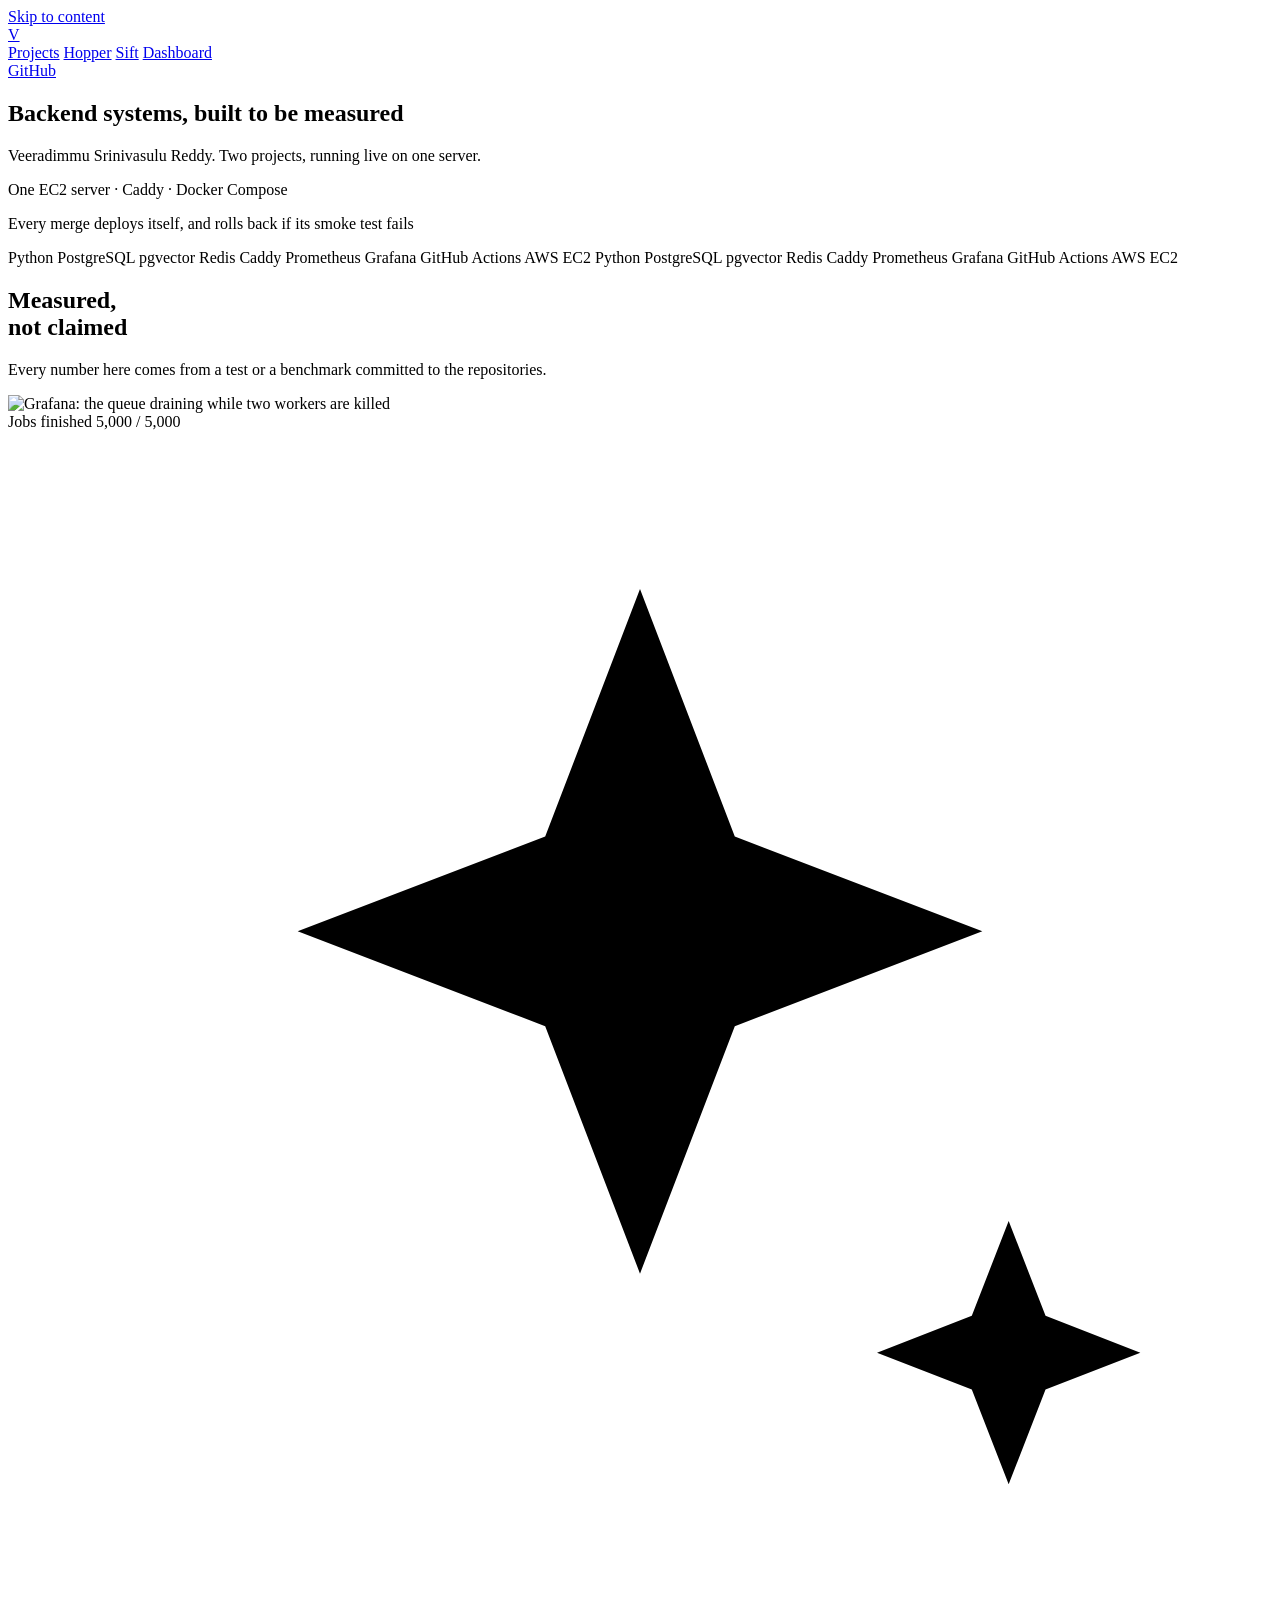
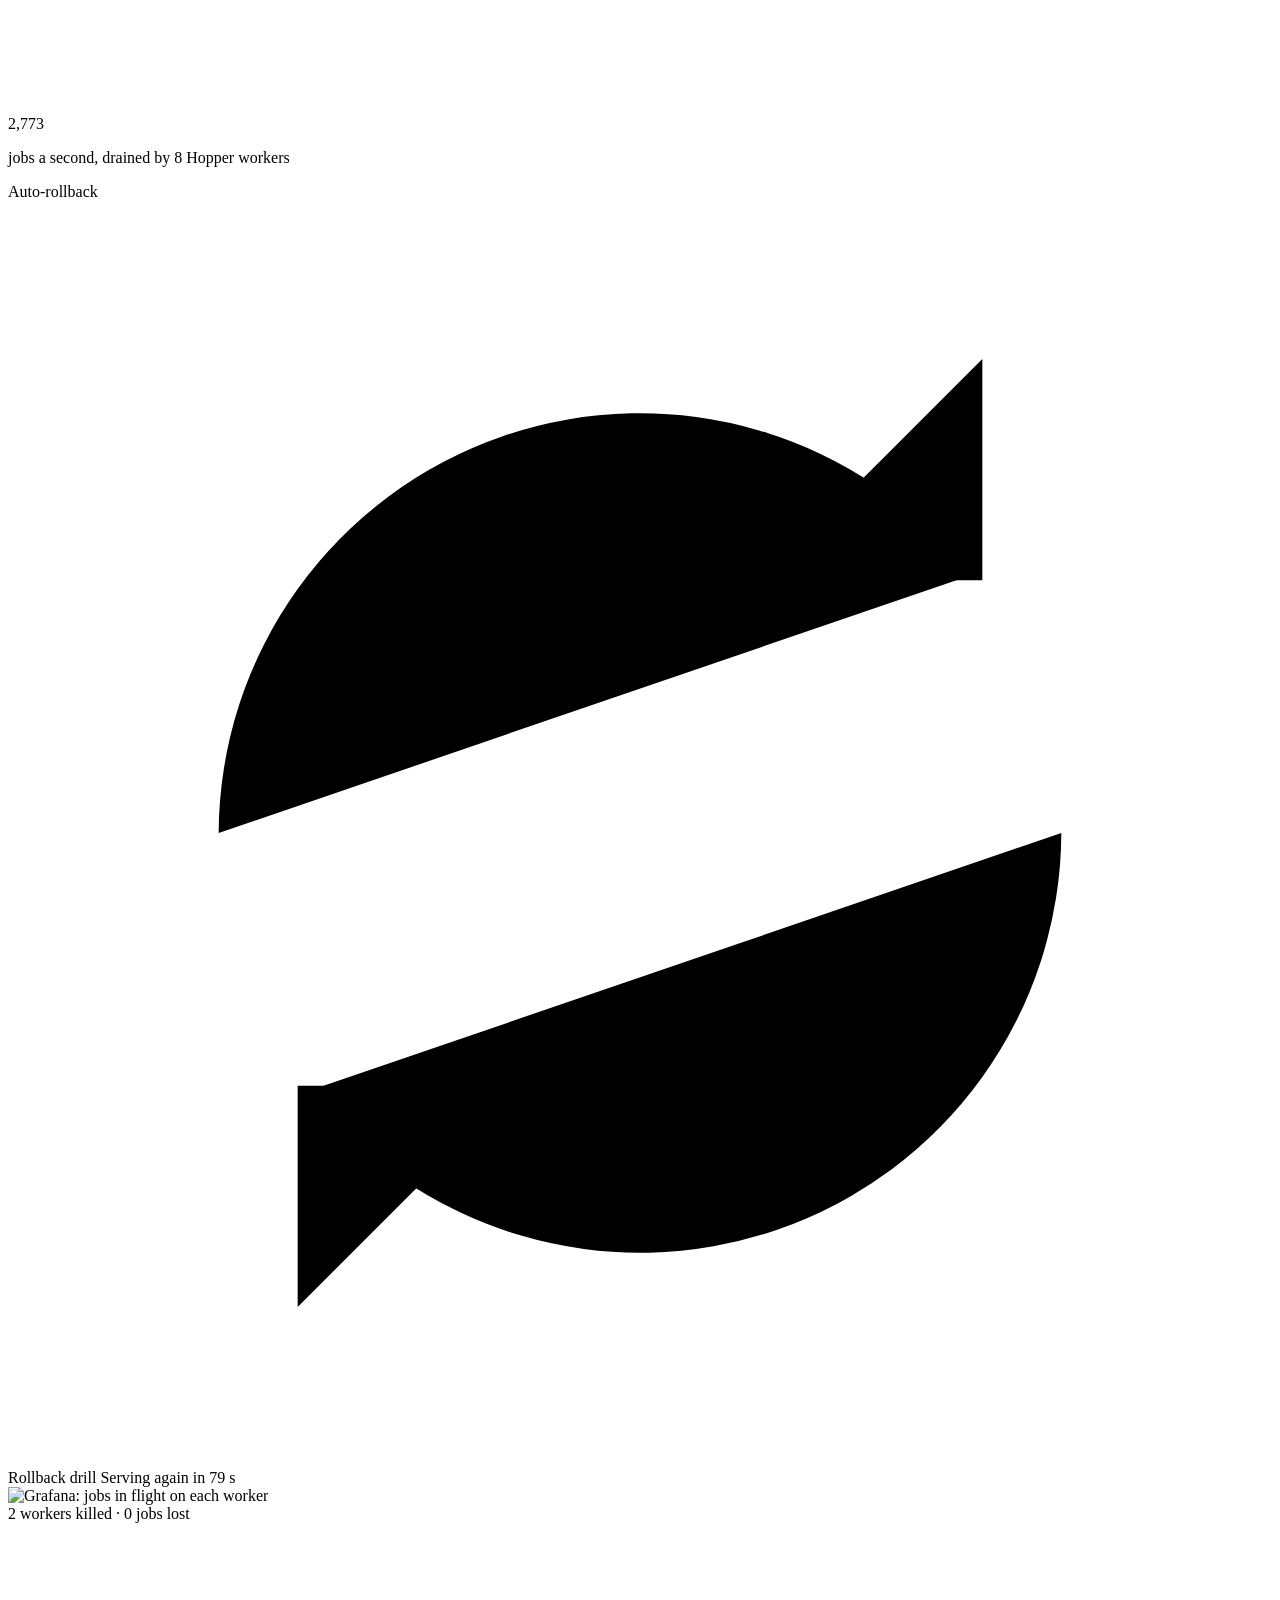
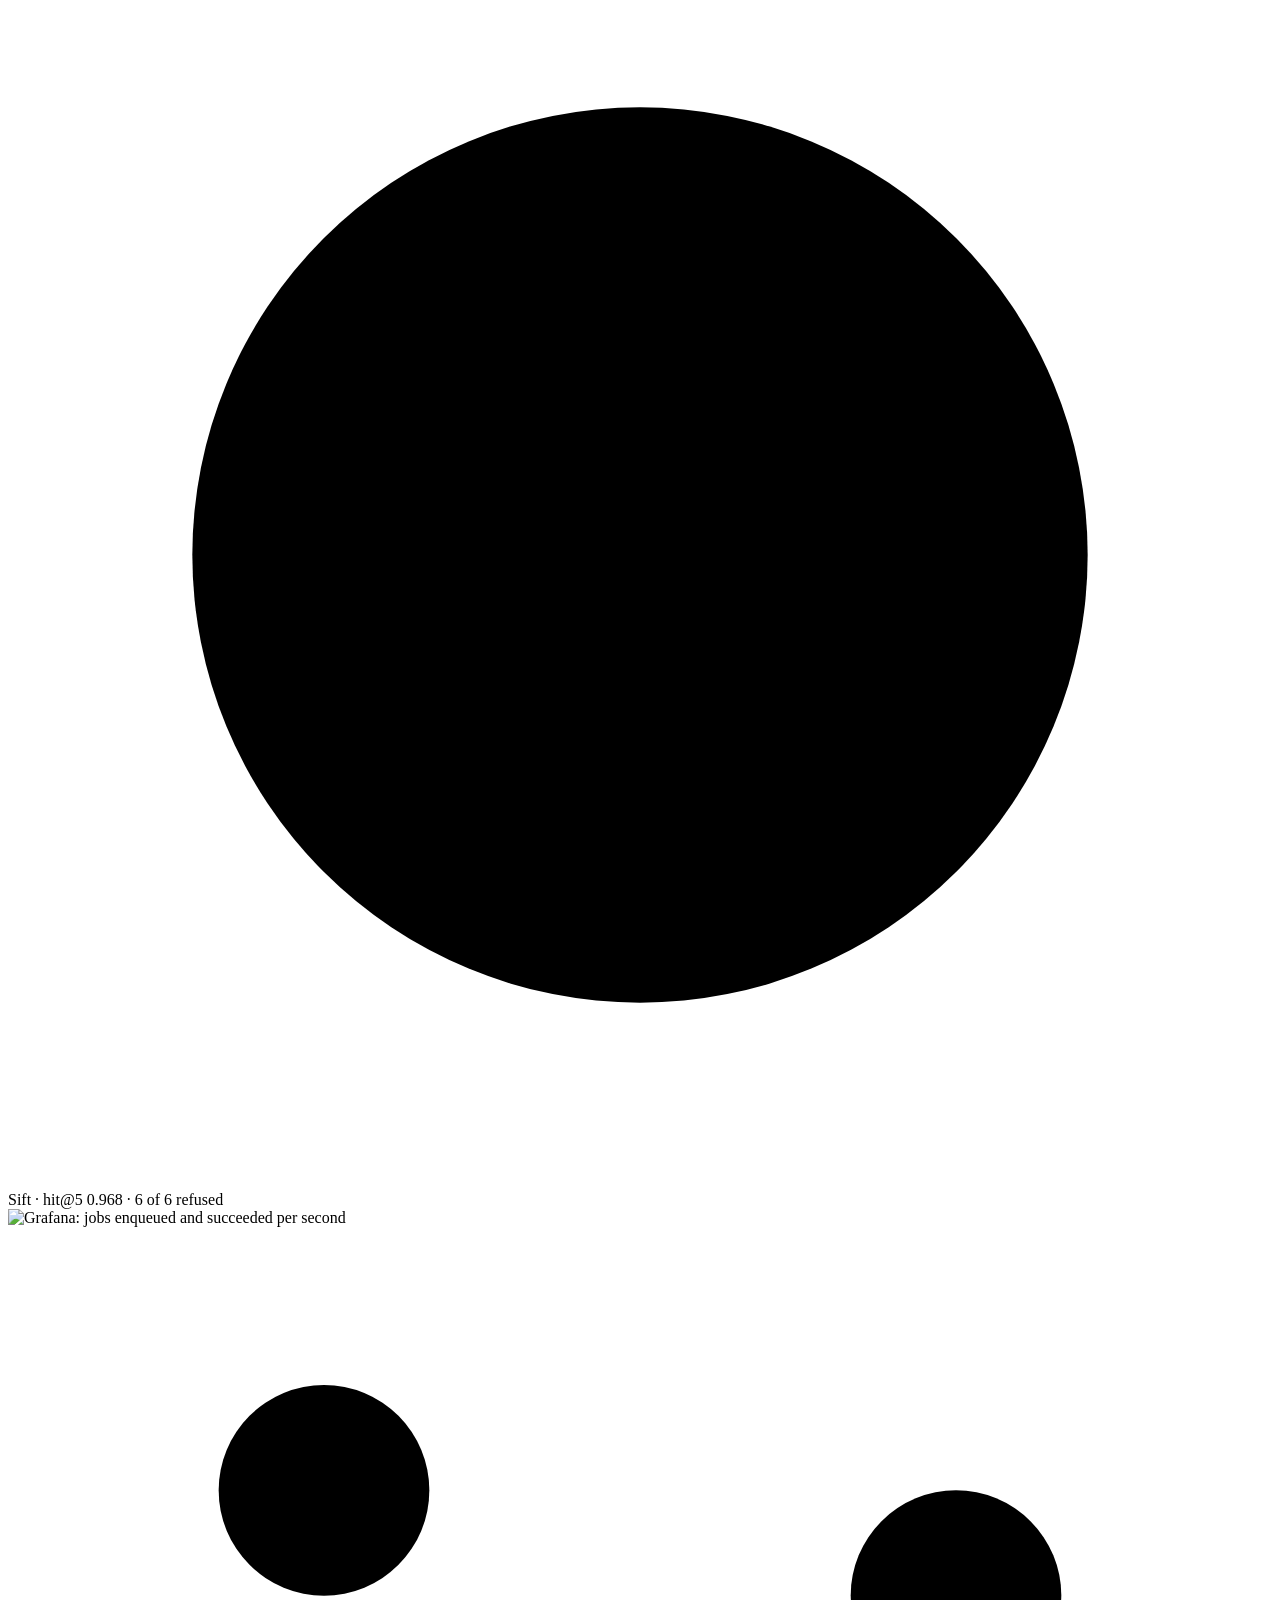
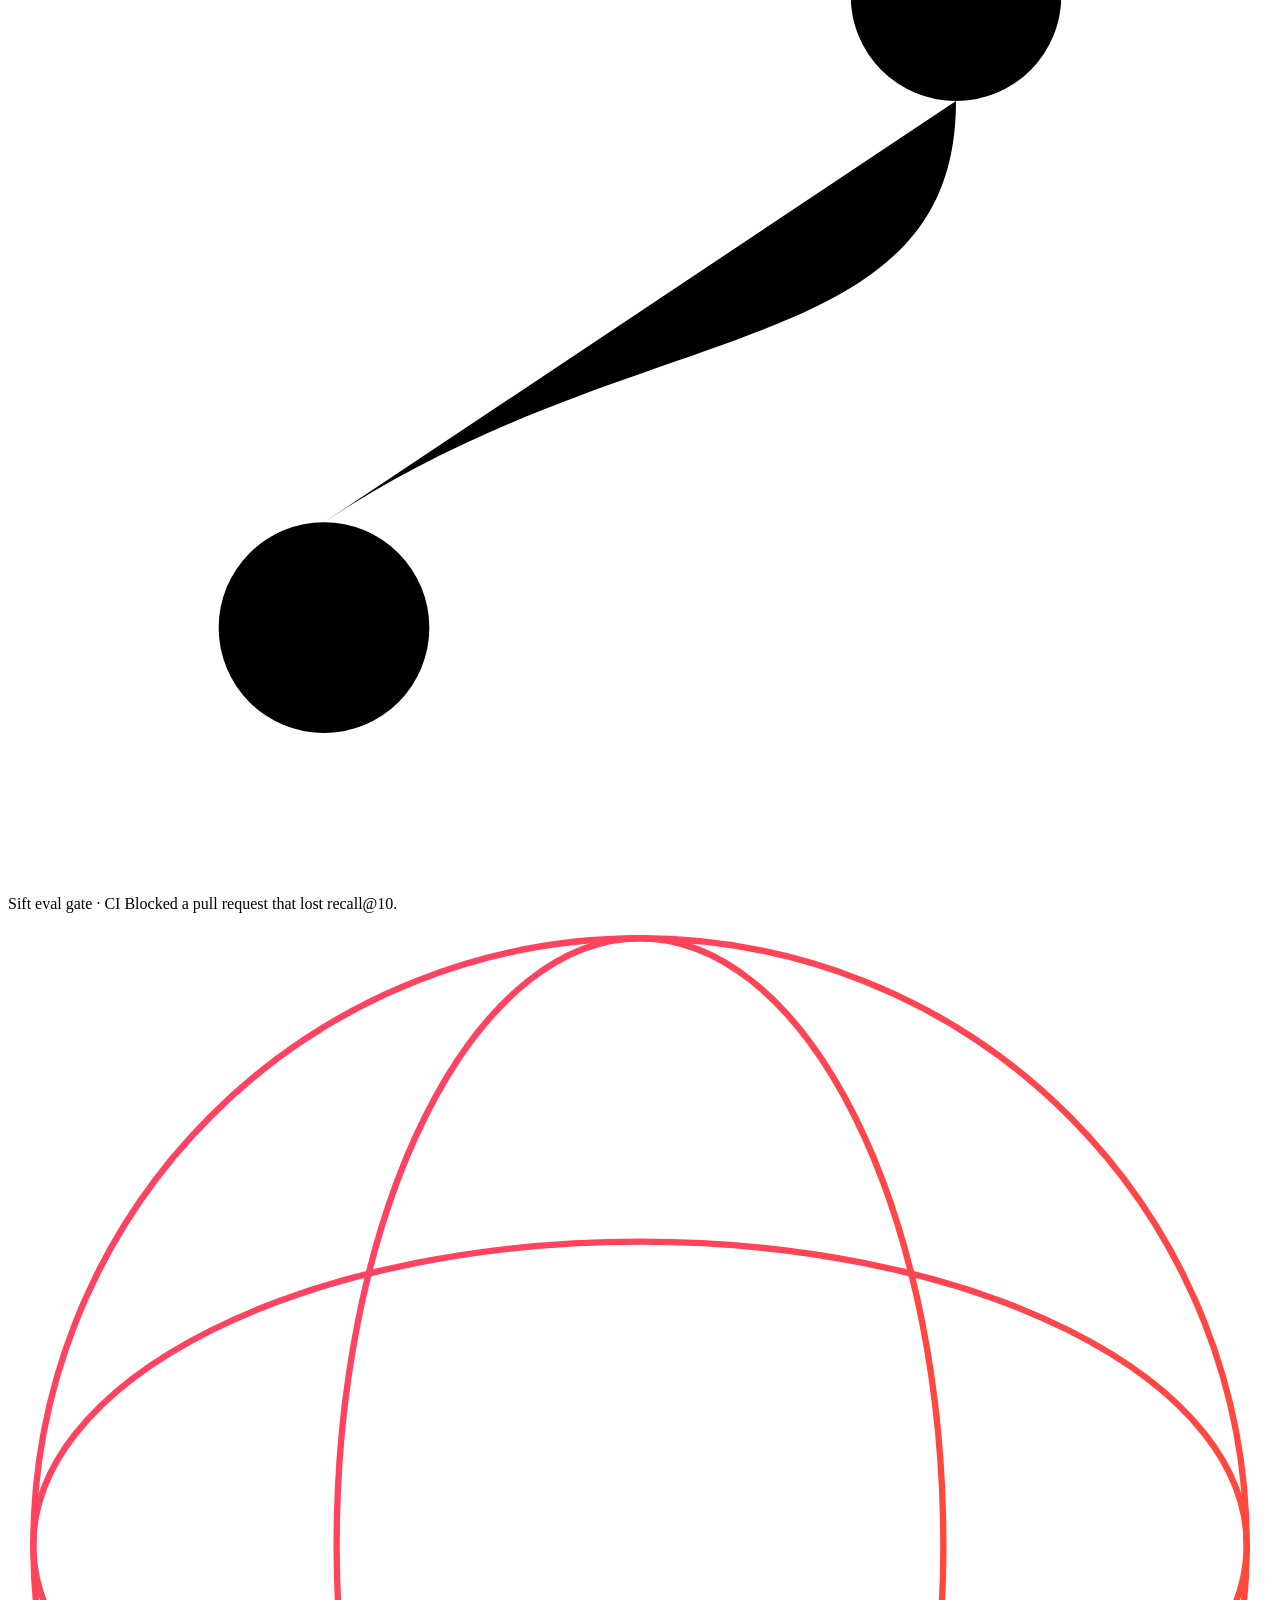
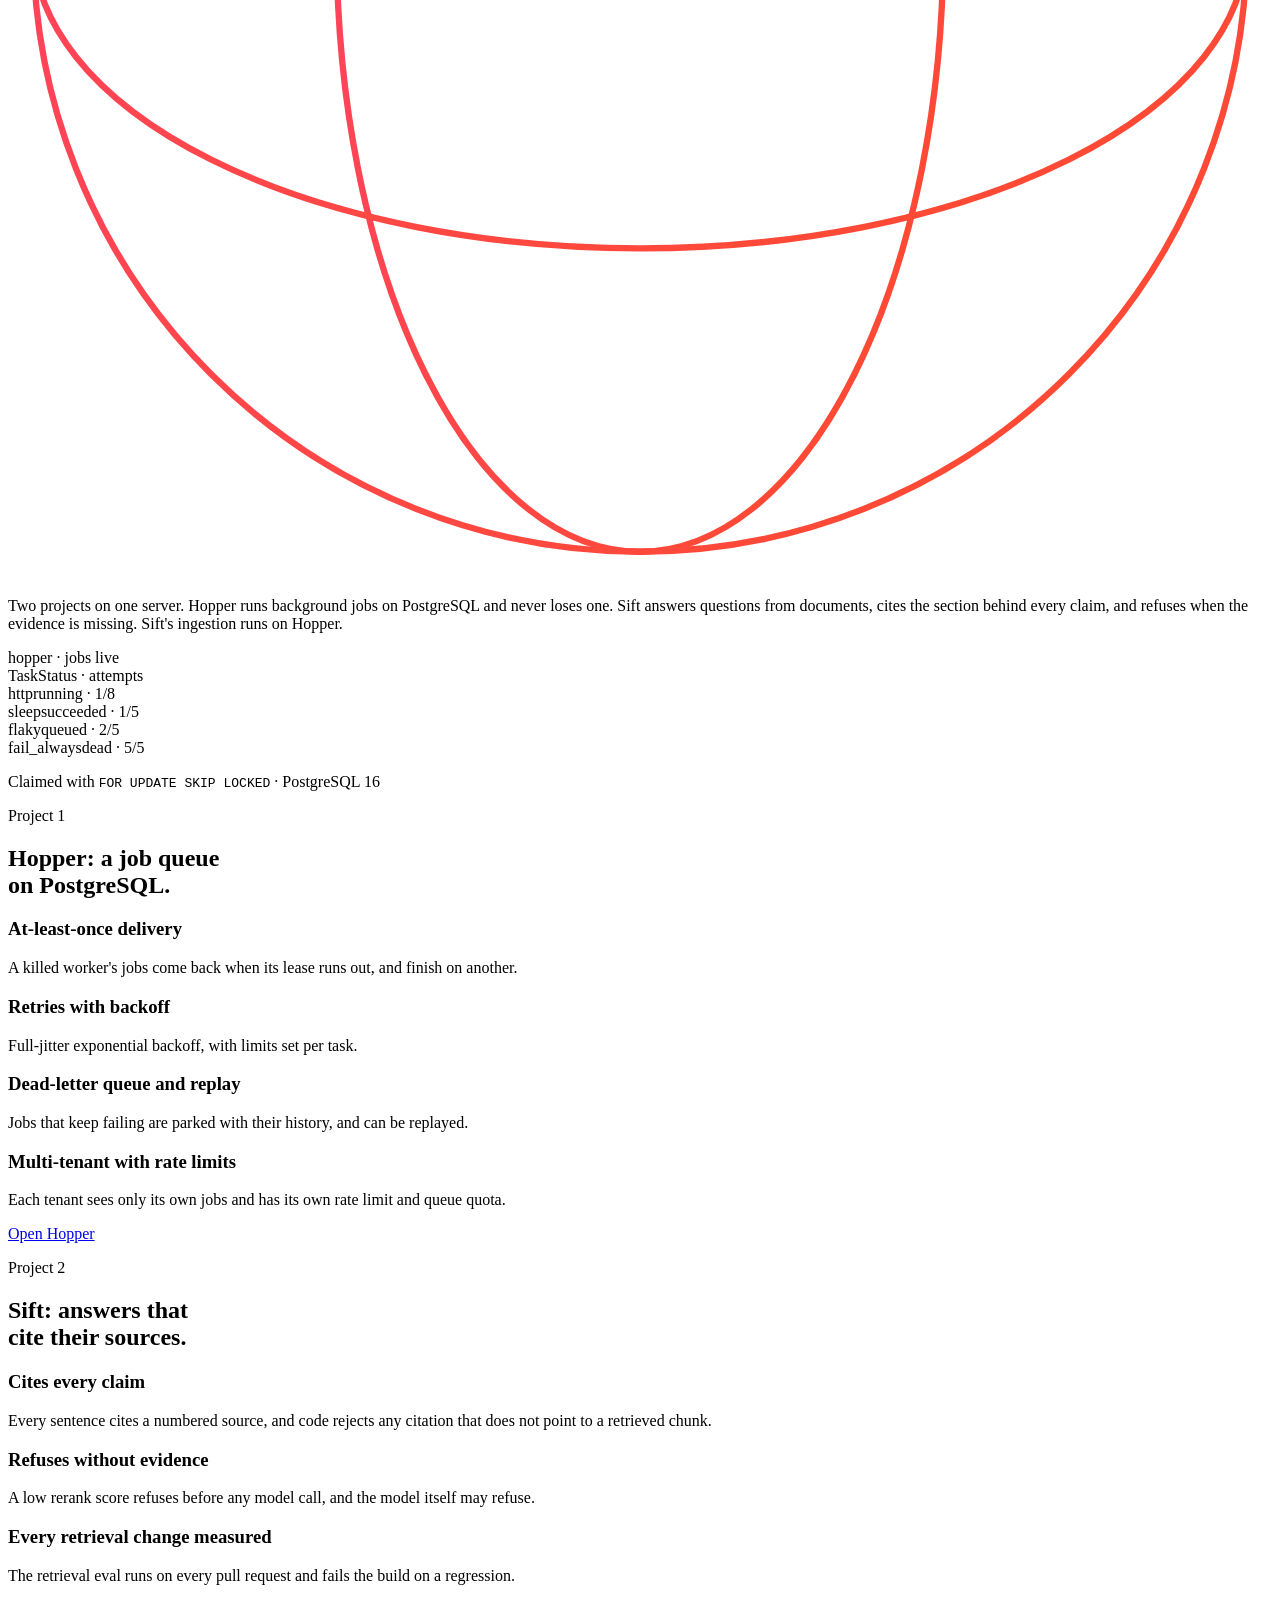
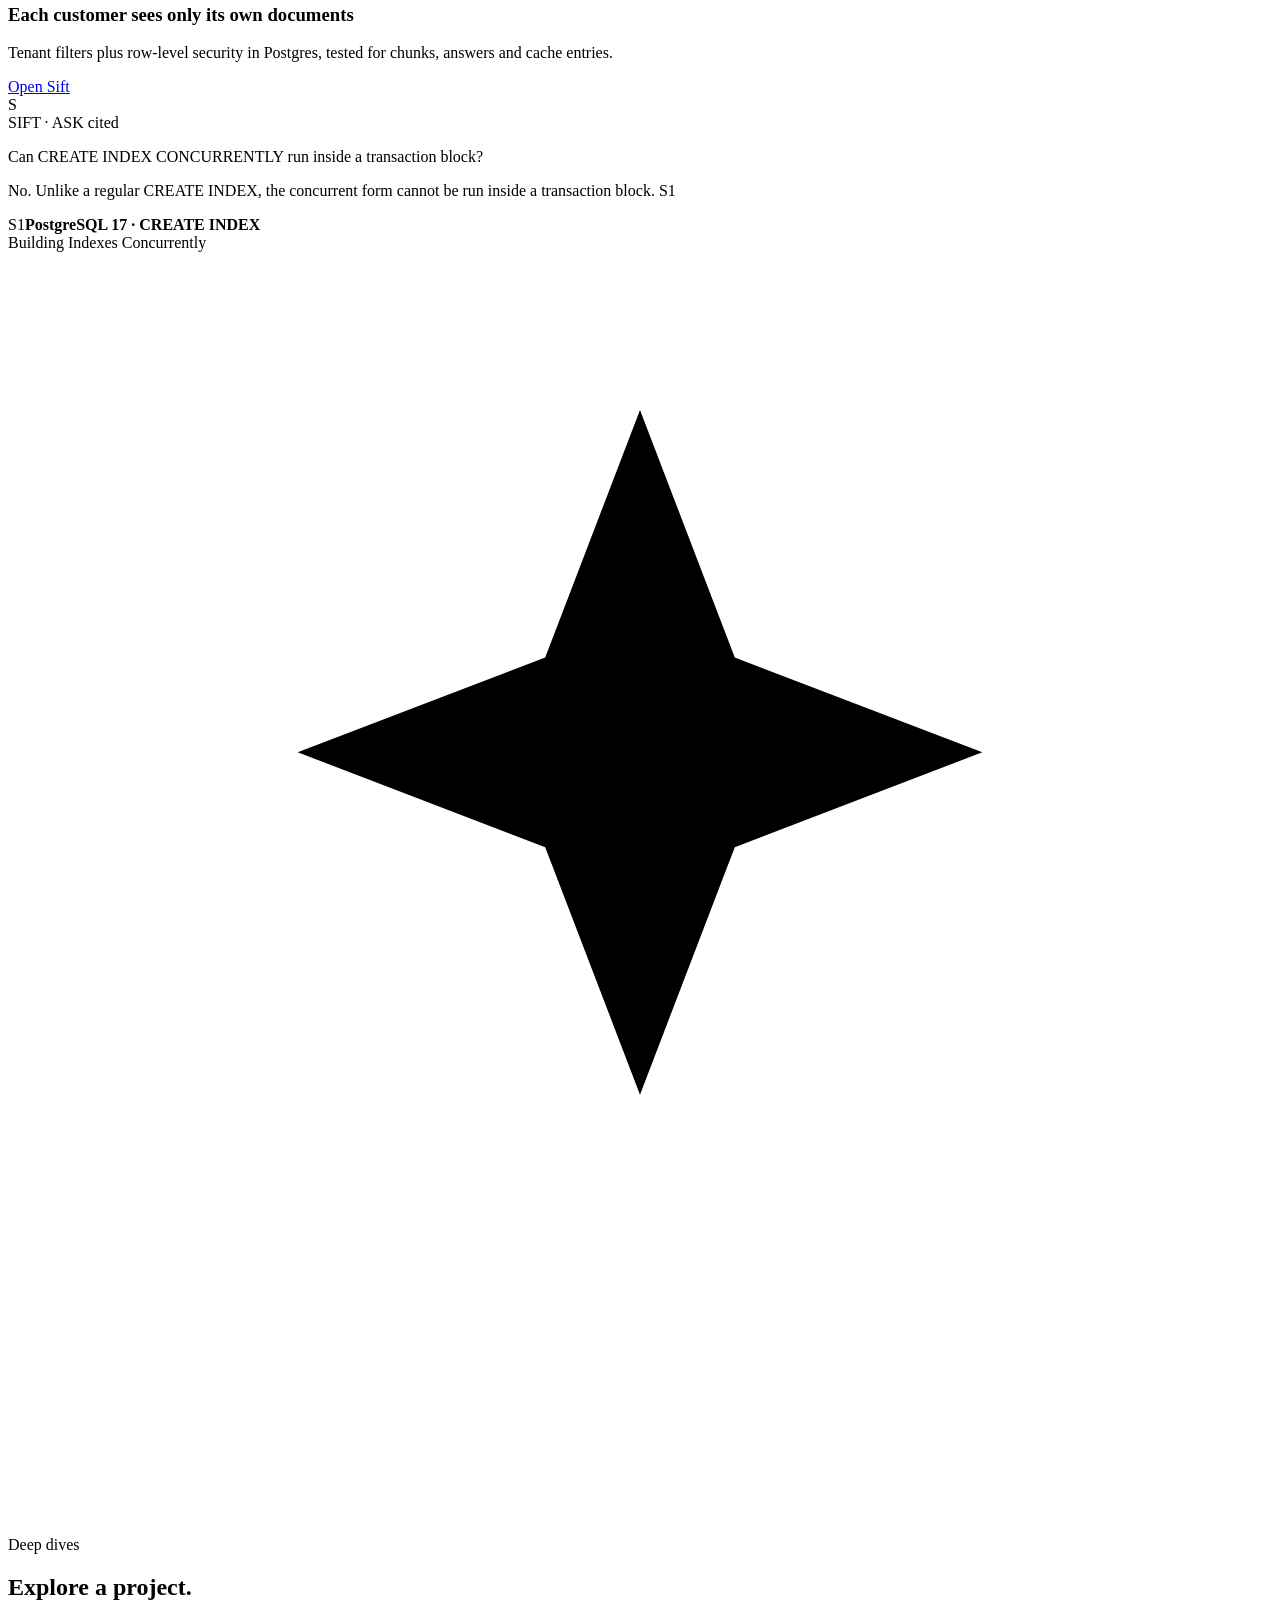
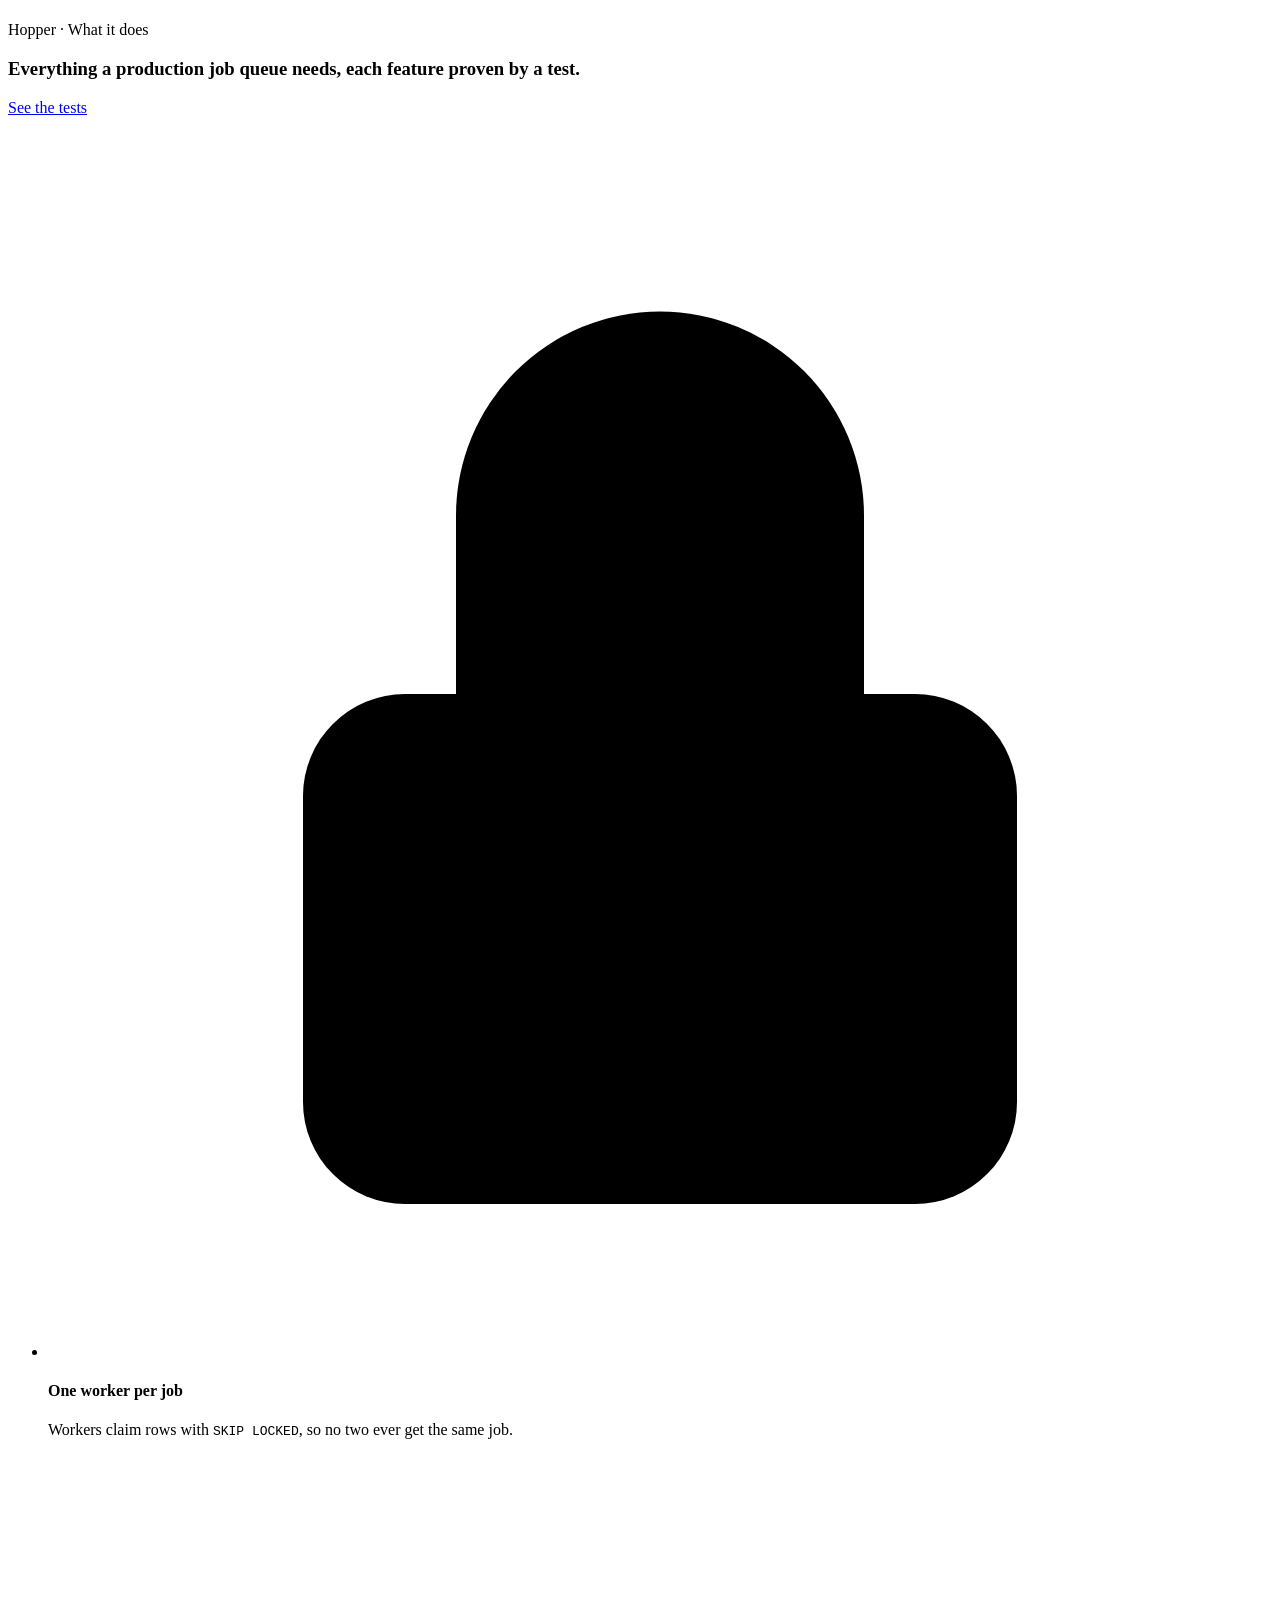
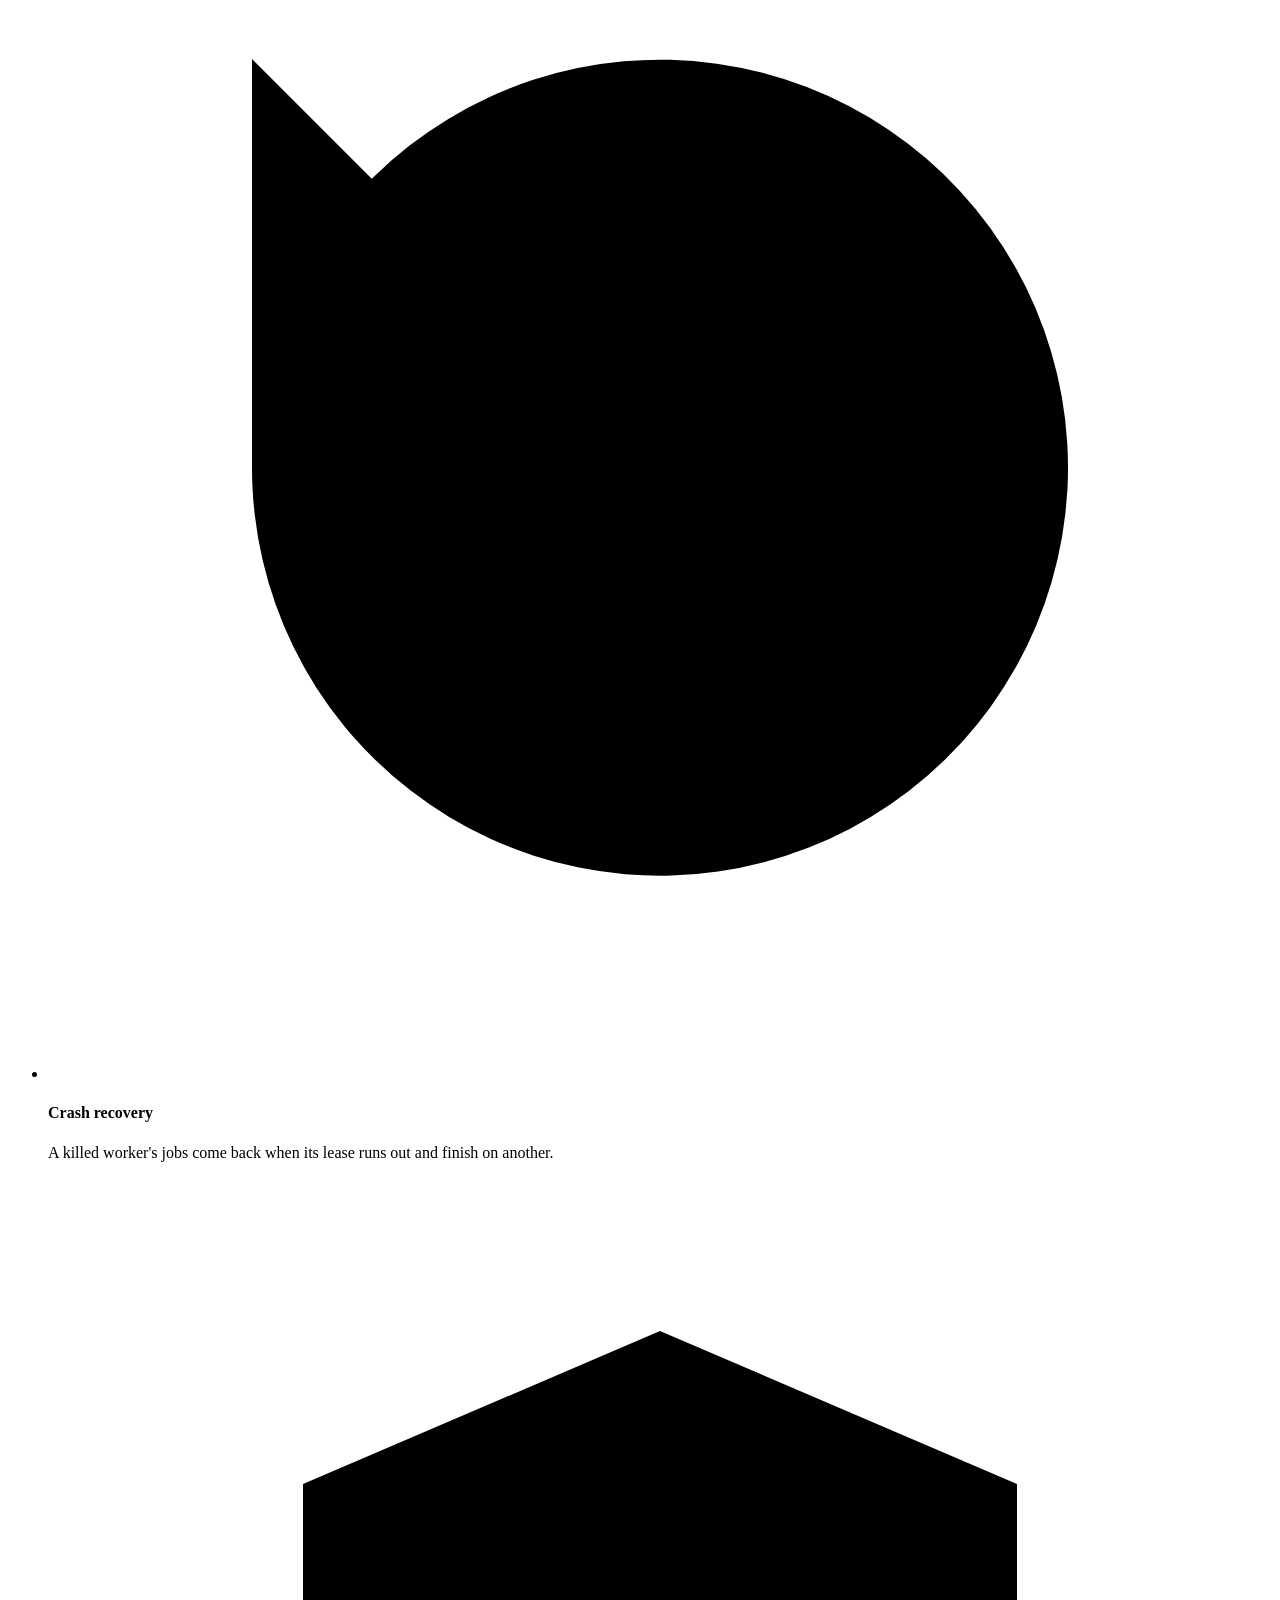
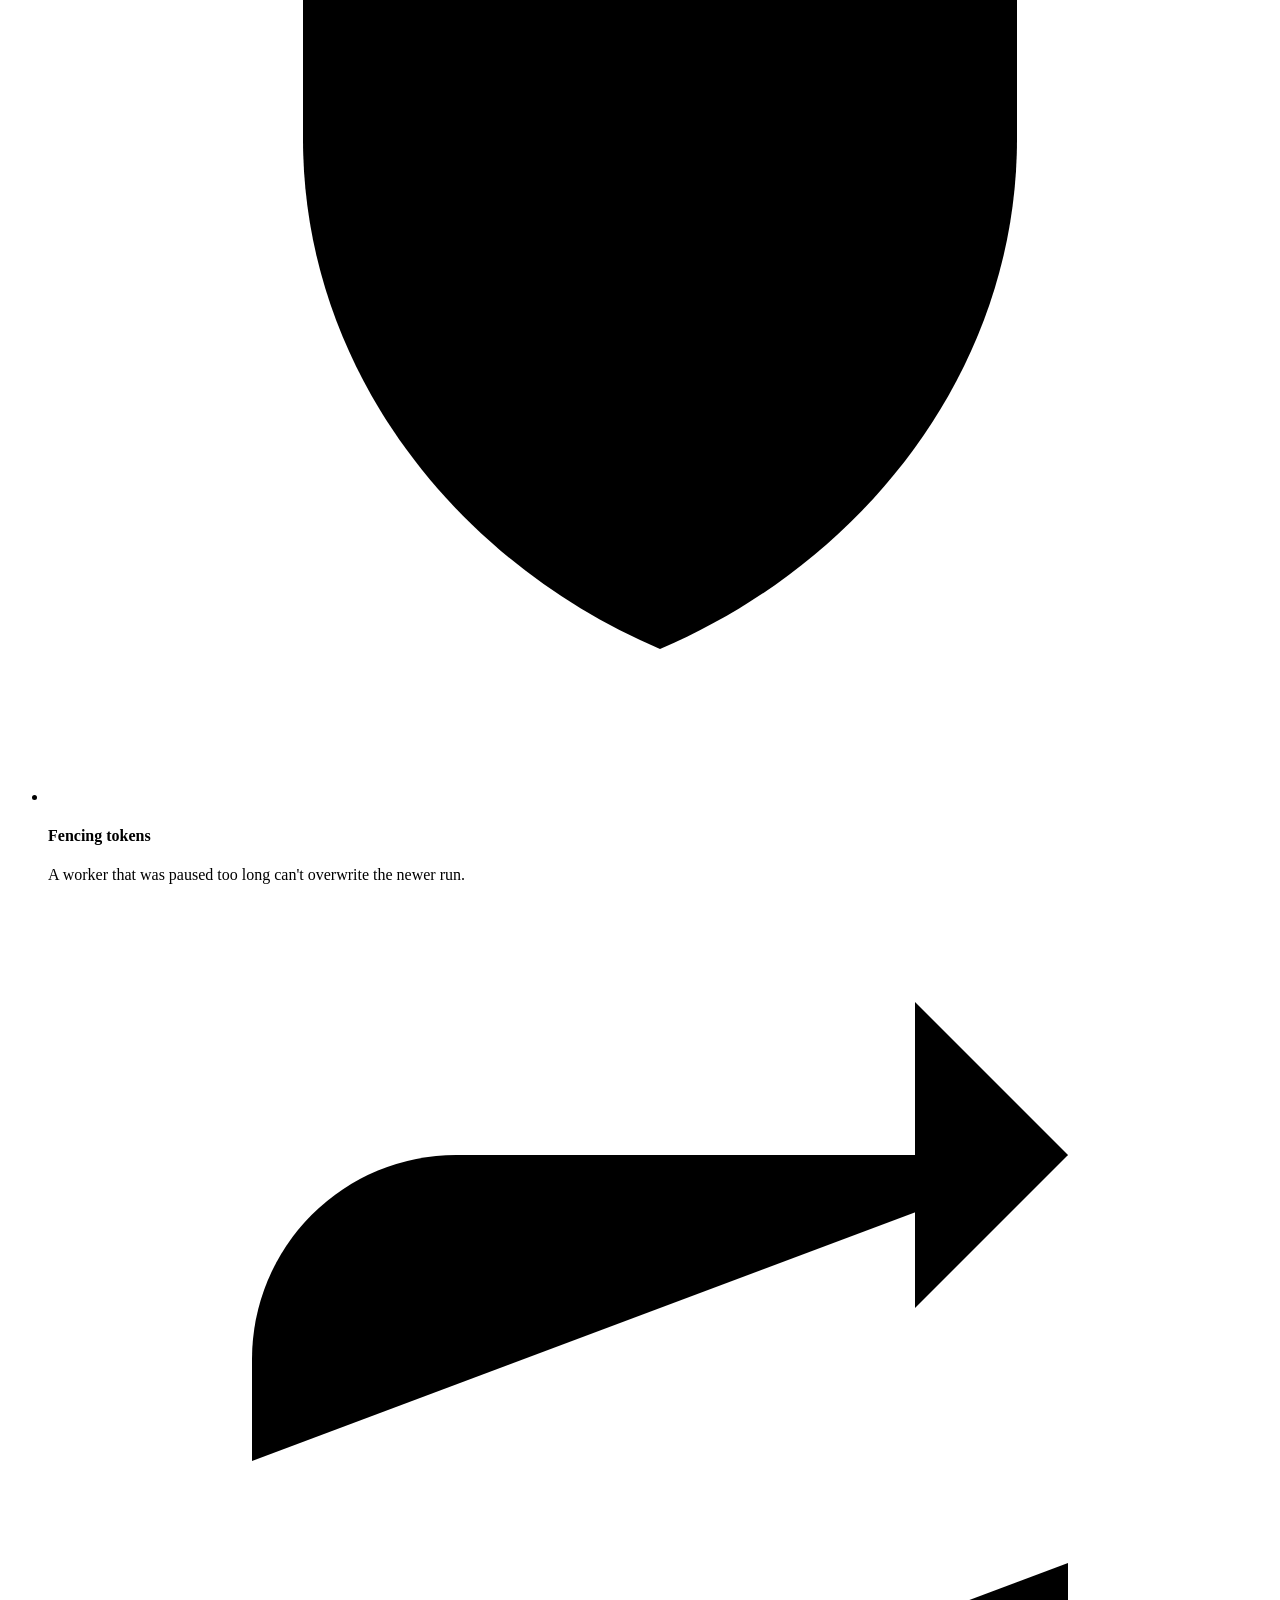
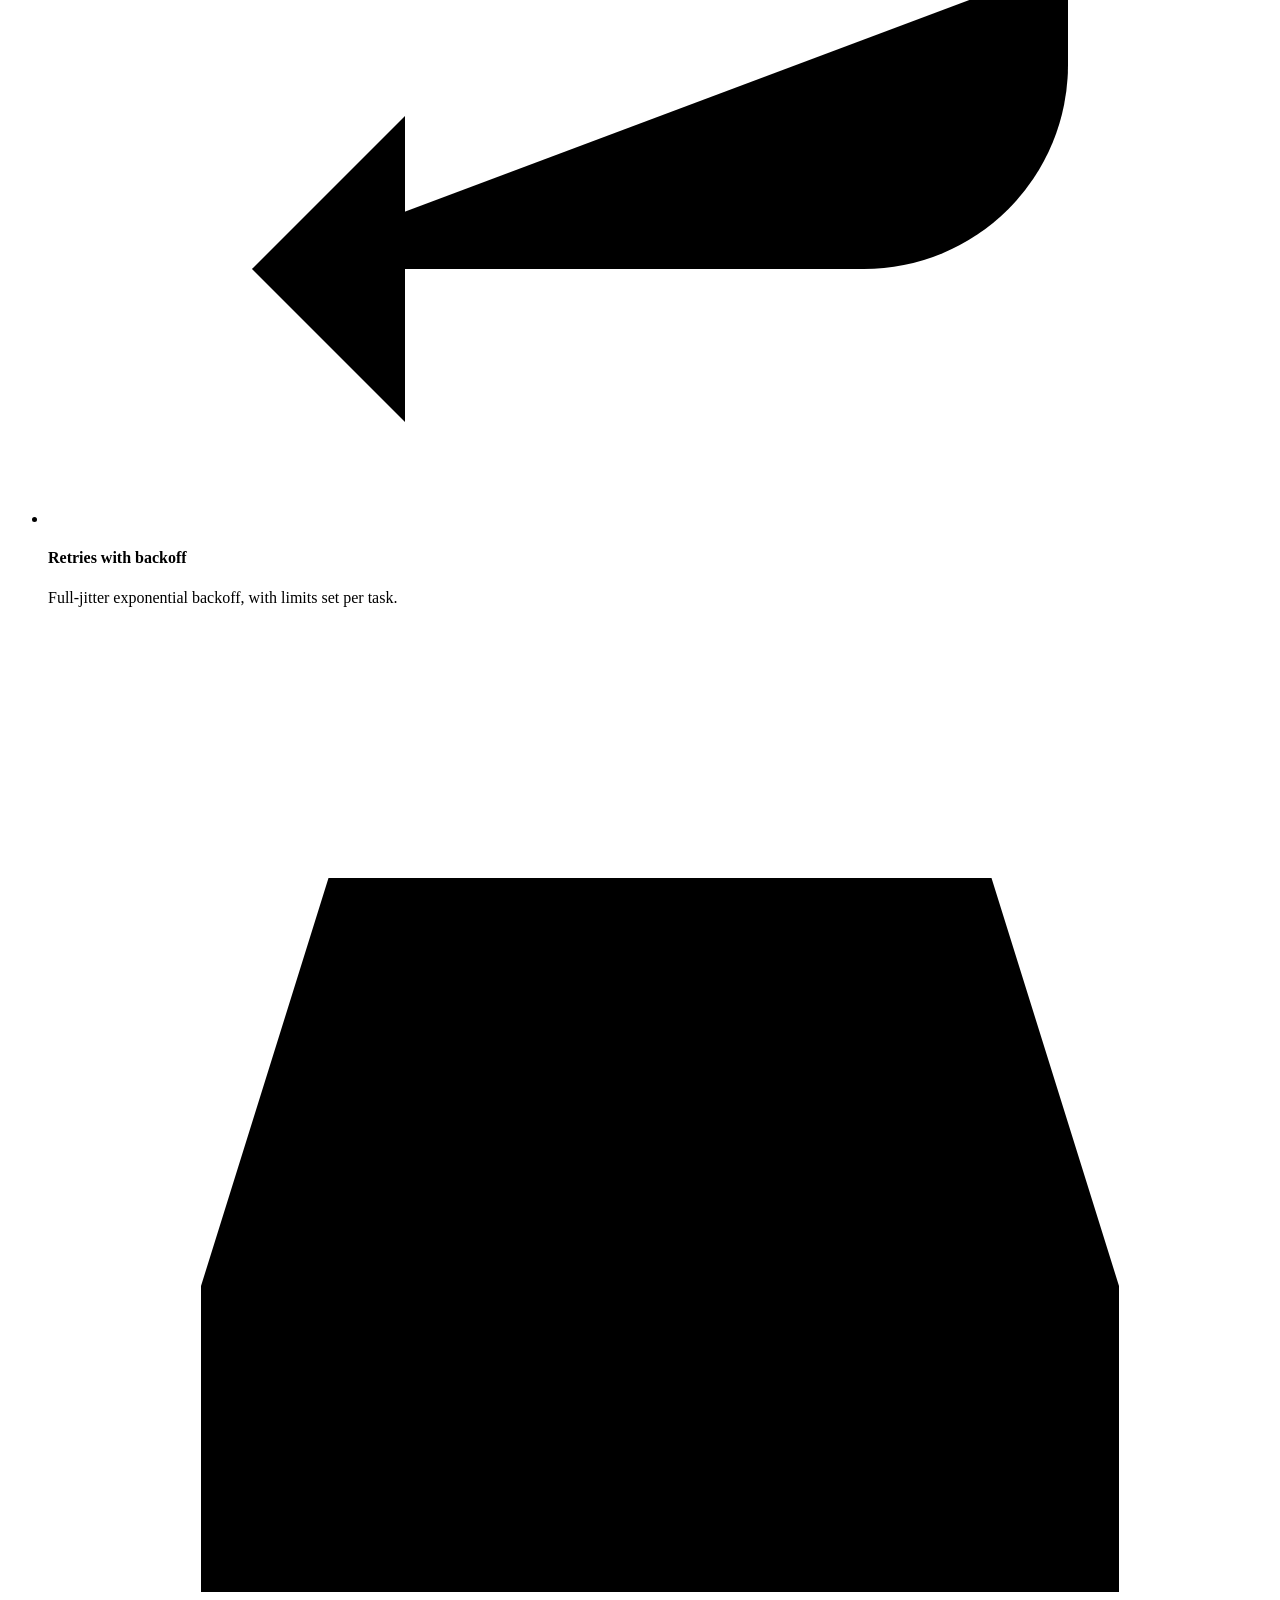
==== commit 4c4e51f5: "Home page: real project content in place of the decorative sections From the explore tabs down, the " ====
--- a/deploy/site/index.html
+++ b/deploy/site/index.html
@@ -228,7 +228,7 @@
 </div>
 </section>
 
-<!-- 8. Explore a project -->
+<!-- 8. Explore a project: each project's real content, copied from its own page. -->
 <section aria-labelledby="explore-title" class="py-[120px] md:py-[160px] px-sm md:px-margin max-w-[1728px] mx-auto flex flex-col items-center bg-page-bg">
 <p class="font-label text-label text-muted uppercase tracking-widest mb-6">Deep dives</p>
 <h2 id="explore-title" class="font-display text-h2 mb-12 font-bold tracking-tight text-center text-text">Explore a project.</h2>
@@ -236,118 +236,141 @@
 <button type="button" role="tab" id="tab-hopper" aria-controls="panel-hopper" aria-selected="true" class="px-6 py-2 rounded-full bg-white text-text font-label text-sm shadow-sm hover:bg-gray-50 transition-colors aria-selected:bg-black aria-selected:text-page-bg aria-selected:shadow-md">Hopper</button>
 <button type="button" role="tab" id="tab-sift" aria-controls="panel-sift" aria-selected="false" tabindex="-1" class="px-6 py-2 rounded-full bg-white text-text font-label text-sm shadow-sm hover:bg-gray-50 transition-colors aria-selected:bg-black aria-selected:text-page-bg aria-selected:shadow-md">Sift</button>
 </div>
-<div class="grid gap-8 w-full">
-<div id="panel-hopper" role="tabpanel" aria-labelledby="tab-hopper" class="grid grid-cols-1 md:grid-cols-2 gap-8 w-full">
-<a href="/hopper/#try" class="relative h-[320px] md:h-[400px] rounded-[32px] p-8 flex flex-col justify-between group overflow-hidden shadow-sm border border-line/20">
-<div class="absolute inset-0 art-aura transition-transform duration-500 group-hover:scale-110"></div>
-<div class="absolute inset-0 bg-black/40"></div>
-<div class="relative z-10 flex items-center justify-between"><span class="font-label text-[11px] font-bold uppercase tracking-widest text-white/80">Console</span><svg class="ico w-6 h-6 text-white" viewBox="0 0 24 24" aria-hidden="true"><rect x="3" y="4" width="18" height="16" rx="3"/><path d="m7 9 3 3-3 3M12.5 15H17"/></svg></div>
-<div class="relative z-10"><h3 class="font-h3 text-xl font-bold mb-2 text-white">Live console</h3><p class="font-body-md text-white/80 m-0">Connect with a demo key, enqueue jobs and watch them run.</p></div>
-</a>
-<a href="/hopper/#use-dlq" class="relative h-[320px] md:h-[400px] rounded-[32px] p-8 flex flex-col justify-between group overflow-hidden shadow-sm border border-line/20">
-<div class="absolute inset-0 art-sunset transition-transform duration-500 group-hover:scale-110"></div>
-<div class="absolute inset-0 bg-black/40"></div>
-<div class="relative z-10 flex items-center justify-between"><span class="font-label text-[11px] font-bold uppercase tracking-widest text-white/80">Reliability</span><svg class="ico w-6 h-6 text-white" viewBox="0 0 24 24" aria-hidden="true"><path d="M4 12a8 8 0 1 0 2.4-5.7L4 8.6"/><path d="M4 4v4.6h4.6"/></svg></div>
-<div class="relative z-10"><h3 class="font-h3 text-xl font-bold mb-2 text-white">Dead-letter replay</h3><p class="font-body-md text-white/80 m-0">Jobs that keep failing park with their history; replay one or many.</p></div>
-</a>
-<a href="/grafana/" class="relative h-[320px] md:h-[400px] rounded-[32px] p-8 flex flex-col justify-between group overflow-hidden shadow-sm border border-line/20">
-<img alt="" class="absolute inset-0 w-full h-full object-cover transition-transform duration-500 group-hover:scale-110" src="/site/img/grafana-dashboard.webp">
-<div class="absolute inset-0 bg-black/40"></div>
-<div class="relative z-10 flex items-center justify-between"><span class="font-label text-[11px] font-bold uppercase tracking-widest text-white/80">Metrics</span><svg class="ico w-6 h-6 text-white" viewBox="0 0 24 24" aria-hidden="true"><path d="M4 20h16"/><path d="m5 15 4-5 4 3 6-7"/></svg></div>
-<div class="relative z-10"><h3 class="font-h3 text-xl font-bold mb-2 text-white">Grafana dashboard</h3><p class="font-body-md text-white/80 m-0">Queue depth, runs by outcome and latency. Read-only and public.</p></div>
-</a>
-<a href="/hopper/#performance" class="relative h-[320px] md:h-[400px] rounded-[32px] p-8 flex flex-col justify-between group overflow-hidden shadow-sm border border-line/20">
-<div class="absolute inset-0 art-hero transition-transform duration-500 group-hover:scale-110"></div>
-<div class="absolute inset-0 bg-black/40"></div>
-<div class="relative z-10 flex items-center justify-between"><span class="font-label text-[11px] font-bold uppercase tracking-widest text-white/80">Chaos drill</span><svg class="ico w-6 h-6 text-white" viewBox="0 0 24 24" aria-hidden="true"><path d="M13 3 5 14h6l-1 7 8-11h-6z"/></svg></div>
-<div class="relative z-10"><h3 class="font-h3 text-xl font-bold mb-2 text-white">Chaos test</h3><p class="font-body-md text-white/80 m-0">38 workers killed during 10,000 jobs, and how the test proves nothing was lost.</p></div>
-</a>
-</div>
-<div id="panel-sift" role="tabpanel" aria-labelledby="tab-sift" class="grid grid-cols-1 md:grid-cols-2 gap-8 w-full">
-<a href="/sift/#try" class="relative h-[320px] md:h-[400px] rounded-[32px] p-8 flex flex-col justify-between group overflow-hidden shadow-sm border border-line/20">
-<div class="absolute inset-0 art-emerald transition-transform duration-500 group-hover:scale-110"></div>
-<div class="absolute inset-0 bg-black/40"></div>
-<div class="relative z-10 flex items-center justify-between"><span class="font-label text-[11px] font-bold uppercase tracking-widest text-white/80">Demo</span><svg class="ico w-6 h-6 text-white" viewBox="0 0 24 24" aria-hidden="true"><path d="M5 5h14v10H10l-5 4z"/></svg></div>
-<div class="relative z-10"><h3 class="font-h3 text-xl font-bold mb-2 text-white">Try it</h3><p class="font-body-md text-white/80 m-0">Ask the PostgreSQL 16–18 manuals; every claim comes with its section.</p></div>
-</a>
-<a href="/sift/#how" class="relative h-[320px] md:h-[400px] rounded-[32px] p-8 flex flex-col justify-between group overflow-hidden shadow-sm border border-line/20">
-<div class="absolute inset-0 art-hero transition-transform duration-500 group-hover:scale-110"></div>
-<div class="absolute inset-0 bg-black/40"></div>
-<div class="relative z-10 flex items-center justify-between"><span class="font-label text-[11px] font-bold uppercase tracking-widest text-white/80">Architecture</span><svg class="ico w-6 h-6 text-white" viewBox="0 0 24 24" aria-hidden="true"><circle cx="6" cy="6" r="2.5"/><circle cx="18" cy="6" r="2.5"/><circle cx="12" cy="18" r="2.5"/><path d="M8 7.5 11 16M16 7.5 13 16"/></svg></div>
-<div class="relative z-10"><h3 class="font-h3 text-xl font-bold mb-2 text-white">How it works</h3><p class="font-body-md text-white/80 m-0">The query path, from the tenant check to the citation check, step by step.</p></div>
-</a>
-<a href="/sift/#evals" class="relative h-[320px] md:h-[400px] rounded-[32px] p-8 flex flex-col justify-between group overflow-hidden shadow-sm border border-line/20">
-<div class="absolute inset-0 art-emerald transition-transform duration-500 group-hover:scale-110"></div>
-<div class="absolute inset-0 bg-black/40"></div>
-<div class="relative z-10 flex items-center justify-between"><span class="font-label text-[11px] font-bold uppercase tracking-widest text-white/80">Benchmarks</span><svg class="ico w-6 h-6 text-white" viewBox="0 0 24 24" aria-hidden="true"><circle cx="12" cy="12" r="8"/><path d="M12 7.5V12l3 2"/></svg></div>
-<div class="relative z-10"><h3 class="font-h3 text-xl font-bold mb-2 text-white">Eval history</h3><p class="font-body-md text-white/80 m-0">Every dated eval run, dev and test, with the commit behind it.</p></div>
-</a>
-<a href="/sift/#decisions" class="relative h-[320px] md:h-[400px] rounded-[32px] p-8 flex flex-col justify-between group overflow-hidden shadow-sm border border-line/20">
-<div class="absolute inset-0 art-sunset transition-transform duration-500 group-hover:scale-110"></div>
-<div class="absolute inset-0 bg-black/40"></div>
-<div class="relative z-10 flex items-center justify-between"><span class="font-label text-[11px] font-bold uppercase tracking-widest text-white/80">ADRs</span><svg class="ico w-6 h-6 text-white" viewBox="0 0 24 24" aria-hidden="true"><path d="M5 4h10l4 4v12H5z"/><path d="M9 12h6M9 16h6"/></svg></div>
-<div class="relative z-10"><h3 class="font-h3 text-xl font-bold mb-2 text-white">Decisions</h3><p class="font-body-md text-white/80 m-0">Twelve decision records: Postgres for search, the fusion, the reranker, the gates.</p></div>
-</a>
-</div>
-</div>
-</section>
-
-<!-- 9. Quote -->
-<section aria-label="Principle" class="py-[120px] md:py-[160px] px-sm md:px-margin max-w-[1200px] mx-auto flex flex-col items-center text-center bg-page-bg">
-<figure class="m-0 flex flex-col items-center">
-<blockquote class="m-0"><p class="font-display text-[40px] md:text-[56px] leading-[1.1] tracking-tight text-text mb-16 text-balance max-w-[1000px] font-normal">“Nothing below is claimed beyond what a test or a measured number shows.”</p></blockquote>
-<figcaption class="flex items-center gap-4">
-<div class="w-14 h-14 rounded-full border border-text flex items-center justify-center shadow-md" aria-hidden="true"><span class="text-text font-bold text-lg leading-none">V</span></div>
-<div class="text-left">
-<p class="font-label text-sm font-bold text-text m-0 mb-1">Veeradimmu Srinivasulu Reddy</p>
-<p class="font-label text-xs text-muted m-0">From the Sift README</p>
-</div>
-</figcaption>
-</figure>
-</section>
-
-<!-- 10. Milestones -->
-<section aria-labelledby="milestones-title" class="py-[80px] md:py-[120px] px-sm md:px-margin max-w-[1728px] mx-auto bg-page-bg">
-<div class="flex justify-between items-end gap-4 mb-12">
-<div><p class="font-label text-label text-muted uppercase tracking-widest mb-6">Engineering log</p>
-<h2 id="milestones-title" class="font-display text-h2 font-bold tracking-tight text-text">Recent milestones</h2></div>
-<a class="font-label text-sm font-bold border-b border-black text-text pb-1 hover:text-[#FF416C] hover:border-[#FF416C] transition-colors" href="https://github.com/Srinu-design">All repositories</a>
-</div>
-<div class="grid grid-cols-1 md:grid-cols-3 gap-8">
-<a class="group block" href="https://github.com/Srinu-design/sift/blob/main/docs/deploy.md">
-<div class="w-full h-[300px] md:h-[450px] rounded-[40px] mb-6 overflow-hidden shadow-xl border border-white/20 art-emerald"></div>
-<p class="font-label text-xs text-muted mb-3">Sift · Oct 2026</p>
-<h3 class="font-h3 text-xl font-bold text-text">Sift now deploys itself from CI</h3>
-<p class="font-body-md text-muted mt-2">Every push to main that passes CI ships to the server. A release that fails its retrieval smoke test is rolled back on its own: 72 s in the drill.</p>
-<span class="inline-block mt-4 font-label text-sm font-bold border-b border-black text-text pb-1 group-hover:text-[#FF416C] group-hover:border-[#FF416C] transition-colors">Deploy notes</span>
-</a>
-<a class="group block" href="https://github.com/Srinu-design/sift/blob/main/docs/ci-gate-demo.md">
-<div class="w-full h-[300px] md:h-[450px] rounded-[40px] mb-6 overflow-hidden shadow-xl border border-white/20 art-sunset"></div>
-<p class="font-label text-xs text-muted mb-3">Sift · Oct 2026</p>
-<h3 class="font-h3 text-xl font-bold text-text">The eval gate blocked a deliberately bad PR</h3>
-<p class="font-body-md text-muted mt-2">Reranking only the top 10 raised hit@5 but lost hit@8 and recall@10 on the dev split. The gate failed the build, and the PR was closed unmerged.</p>
-<span class="inline-block mt-4 font-label text-sm font-bold border-b border-black text-text pb-1 group-hover:text-[#FF416C] group-hover:border-[#FF416C] transition-colors">The gate's output</span>
-</a>
-<a class="group block" href="https://github.com/Srinu-design/hopper/blob/main/docs/benchmarks.md">
-<div class="w-full h-[300px] md:h-[450px] rounded-[40px] mb-6 overflow-hidden shadow-xl border border-white/20 art-aura"></div>
-<p class="font-label text-xs text-muted mb-3">Hopper · Oct 2026</p>
-<h3 class="font-h3 text-xl font-bold text-text">Chaos test: 10,000 jobs, 38 workers killed, 0 lost</h3>
-<p class="font-body-md text-muted mt-2">Workers were killed at random on the EC2 server while the jobs ran. Every job finished; 9 ran twice, which at-least-once delivery allows.</p>
-<span class="inline-block mt-4 font-label text-sm font-bold border-b border-black text-text pb-1 group-hover:text-[#FF416C] group-hover:border-[#FF416C] transition-colors">Raw data</span>
-</a>
-</div>
-</section>
-
-<!-- 11. Call to action -->
-<section aria-labelledby="cta-title" class="py-section px-sm md:px-margin">
-<div class="max-w-screen-xl mx-auto flex flex-col items-center text-center">
-<div class="w-12 h-12 rounded-full border border-text flex items-center justify-center mb-12" aria-hidden="true"><span class="text-text font-bold text-xl leading-none">V</span></div>
-<h2 id="cta-title" class="font-display text-[56px] md:text-[80px] font-bold text-text tracking-tighter leading-[1.05] mb-8 max-w-4xl text-balance">See them running live</h2>
-<p class="font-body-lg text-body-lg text-muted max-w-xl mb-12">Hopper's console takes a demo API key. Sift answers from the PostgreSQL manuals. The dashboard is public and read-only.</p>
-<div class="flex flex-col sm:flex-row gap-6">
-<a href="/hopper/" class="bg-black text-white font-label rounded-full hover:bg-text/80 transition-all duration-300 shrink-0 flex items-center justify-center px-6 text-[10px] h-[40px] font-bold uppercase tracking-wider">Open Hopper</a>
-<a href="/sift/" class="bg-transparent border border-text/30 text-text font-label rounded-full hover:bg-text hover:text-white transition-all duration-300 shrink-0 flex items-center justify-center px-6 text-[10px] h-[40px] font-bold uppercase tracking-wider">Open Sift</a>
-</div>
+<div class="grid gap-[96px] w-full">
+
+<!-- Hopper -->
+<div id="panel-hopper" role="tabpanel" aria-labelledby="tab-hopper" class="grid gap-[64px] w-full">
+<div>
+<div class="flex flex-col md:flex-row md:items-end justify-between gap-6 mb-12">
+<div><p class="font-label text-label text-muted uppercase tracking-widest mb-4">Hopper · What it does</p>
+<h3 class="font-display text-h2 font-bold tracking-tight text-text max-w-2xl">Everything a production job queue needs, each feature proven by a test.</h3></div>
+<a class="self-start md:self-auto font-label text-sm font-bold border-b border-black text-text pb-1 hover:text-[#FF416C] hover:border-[#FF416C] transition-colors" href="https://github.com/Srinu-design/hopper#features-and-the-test-that-proves-each">See the tests</a>
+</div>
+<ul class="grid grid-cols-1 sm:grid-cols-2 lg:grid-cols-4 gap-6 list-none m-0 p-0">
+<li class="bg-white-card rounded-[28px] border border-line/40 p-8 shadow-[0_12px_40px_rgba(0,0,0,0.04)]"><span class="w-10 h-10 rounded-full bg-gradient-to-tr from-[#2f55e4] to-[#7a3be0] flex items-center justify-center text-white mb-6"><svg class="ico w-5 h-5" viewBox="0 0 24 24" aria-hidden="true"><rect x="5" y="11" width="14" height="10" rx="2"/><path d="M8 11V7.5a4 4 0 0 1 8 0V11"/></svg></span><h4 class="font-h3 text-lg font-bold mb-2 text-text">One worker per job</h4><p class="font-body-md text-muted m-0">Workers claim rows with <code class="font-mono text-[0.85em] bg-panel-bg rounded px-1.5 py-0.5">SKIP LOCKED</code>, so no two ever get the same job.</p></li>
+<li class="bg-white-card rounded-[28px] border border-line/40 p-8 shadow-[0_12px_40px_rgba(0,0,0,0.04)]"><span class="w-10 h-10 rounded-full bg-gradient-to-tr from-[#2f55e4] to-[#7a3be0] flex items-center justify-center text-white mb-6"><svg class="ico w-5 h-5" viewBox="0 0 24 24" aria-hidden="true"><path d="M4 12a8 8 0 1 0 2.4-5.7L4 8.6"/><path d="M4 4v4.6h4.6"/></svg></span><h4 class="font-h3 text-lg font-bold mb-2 text-text">Crash recovery</h4><p class="font-body-md text-muted m-0">A killed worker's jobs come back when its lease runs out and finish on another.</p></li>
+<li class="bg-white-card rounded-[28px] border border-line/40 p-8 shadow-[0_12px_40px_rgba(0,0,0,0.04)]"><span class="w-10 h-10 rounded-full bg-gradient-to-tr from-[#2f55e4] to-[#7a3be0] flex items-center justify-center text-white mb-6"><svg class="ico w-5 h-5" viewBox="0 0 24 24" aria-hidden="true"><path d="M12 3 5 6v5c0 4.5 3 8.3 7 10 4-1.7 7-5.5 7-10V6z"/><path d="m9 12 2 2 4-4"/></svg></span><h4 class="font-h3 text-lg font-bold mb-2 text-text">Fencing tokens</h4><p class="font-body-md text-muted m-0">A worker that was paused too long can't overwrite the newer run.</p></li>
+<li class="bg-white-card rounded-[28px] border border-line/40 p-8 shadow-[0_12px_40px_rgba(0,0,0,0.04)]"><span class="w-10 h-10 rounded-full bg-gradient-to-tr from-[#2f55e4] to-[#7a3be0] flex items-center justify-center text-white mb-6"><svg class="ico w-5 h-5" viewBox="0 0 24 24" aria-hidden="true"><path d="m17 2 3 3-3 3"/><path d="M4 11V9a4 4 0 0 1 4-4h12"/><path d="m7 22-3-3 3-3"/><path d="M20 13v2a4 4 0 0 1-4 4H4"/></svg></span><h4 class="font-h3 text-lg font-bold mb-2 text-text">Retries with backoff</h4><p class="font-body-md text-muted m-0">Full-jitter exponential backoff, with limits set per task.</p></li>
+<li class="bg-white-card rounded-[28px] border border-line/40 p-8 shadow-[0_12px_40px_rgba(0,0,0,0.04)]"><span class="w-10 h-10 rounded-full bg-gradient-to-tr from-[#2f55e4] to-[#7a3be0] flex items-center justify-center text-white mb-6"><svg class="ico w-5 h-5" viewBox="0 0 24 24" aria-hidden="true"><path d="M3 13h5l1.5 3h5l1.5-3h5"/><path d="M5.5 5h13L21 13v6H3v-6z"/></svg></span><h4 class="font-h3 text-lg font-bold mb-2 text-text">Dead-letter queue</h4><p class="font-body-md text-muted m-0">Jobs that keep failing are parked with their history, and can be replayed.</p></li>
+<li class="bg-white-card rounded-[28px] border border-line/40 p-8 shadow-[0_12px_40px_rgba(0,0,0,0.04)]"><span class="w-10 h-10 rounded-full bg-gradient-to-tr from-[#2f55e4] to-[#7a3be0] flex items-center justify-center text-white mb-6"><svg class="ico w-5 h-5" viewBox="0 0 24 24" aria-hidden="true"><circle cx="8" cy="15" r="4"/><path d="m11 12 9-9M17 6l3 3M14.5 8.5l2 2"/></svg></span><h4 class="font-h3 text-lg font-bold mb-2 text-text">Idempotency keys</h4><p class="font-body-md text-muted m-0">A retried request returns the same job instead of creating a second one.</p></li>
+<li class="bg-white-card rounded-[28px] border border-line/40 p-8 shadow-[0_12px_40px_rgba(0,0,0,0.04)]"><span class="w-10 h-10 rounded-full bg-gradient-to-tr from-[#2f55e4] to-[#7a3be0] flex items-center justify-center text-white mb-6"><svg class="ico w-5 h-5" viewBox="0 0 24 24" aria-hidden="true"><circle cx="12" cy="12" r="8.5"/><path d="M12 7.5V12l3 2"/></svg></span><h4 class="font-h3 text-lg font-bold mb-2 text-text">Delayed and cron jobs</h4><p class="font-body-md text-muted m-0">Run later, at a set time, or on a schedule. Two schedulers, never a double fire.</p></li>
+<li class="bg-white-card rounded-[28px] border border-line/40 p-8 shadow-[0_12px_40px_rgba(0,0,0,0.04)]"><span class="w-10 h-10 rounded-full bg-gradient-to-tr from-[#2f55e4] to-[#7a3be0] flex items-center justify-center text-white mb-6"><svg class="ico w-5 h-5" viewBox="0 0 24 24" aria-hidden="true"><circle cx="9" cy="8" r="3.5"/><path d="M3 20a6 6 0 0 1 12 0"/><path d="M16 4.5a3.5 3.5 0 0 1 0 7M18 14.5a6 6 0 0 1 3 5.5"/></svg></span><h4 class="font-h3 text-lg font-bold mb-2 text-text">Many tenants</h4><p class="font-body-md text-muted m-0">Each tenant sees only its own jobs and has its own rate limit and queue quota.</p></li>
+<li class="bg-white-card rounded-[28px] border border-line/40 p-8 shadow-[0_12px_40px_rgba(0,0,0,0.04)]"><span class="w-10 h-10 rounded-full bg-gradient-to-tr from-[#2f55e4] to-[#7a3be0] flex items-center justify-center text-white mb-6"><svg class="ico w-5 h-5" viewBox="0 0 24 24" aria-hidden="true"><path d="M4 18a8 8 0 1 1 16 0"/><path d="m12 18 3.5-5.5"/></svg></span><h4 class="font-h3 text-lg font-bold mb-2 text-text">Backpressure</h4><p class="font-body-md text-muted m-0">Over the limits, the API answers 429 or 503 with <code class="font-mono text-[0.85em] bg-panel-bg rounded px-1.5 py-0.5">Retry-After</code> instead of falling over.</p></li>
+<li class="bg-white-card rounded-[28px] border border-line/40 p-8 shadow-[0_12px_40px_rgba(0,0,0,0.04)]"><span class="w-10 h-10 rounded-full bg-gradient-to-tr from-[#2f55e4] to-[#7a3be0] flex items-center justify-center text-white mb-6"><svg class="ico w-5 h-5" viewBox="0 0 24 24" aria-hidden="true"><path d="M10 14a4 4 0 0 0 5.7 0l3-3a4 4 0 0 0-5.7-5.7l-1 1"/><path d="M14 10a4 4 0 0 0-5.7 0l-3 3a4 4 0 0 0 5.7 5.7l1-1"/></svg></span><h4 class="font-h3 text-lg font-bold mb-2 text-text">Webhook jobs</h4><p class="font-body-md text-muted m-0">The <code class="font-mono text-[0.85em] bg-panel-bg rounded px-1.5 py-0.5">http</code> task calls your URL, signed, with an SSRF guard.</p></li>
+<li class="bg-white-card rounded-[28px] border border-line/40 p-8 shadow-[0_12px_40px_rgba(0,0,0,0.04)]"><span class="w-10 h-10 rounded-full bg-gradient-to-tr from-[#2f55e4] to-[#7a3be0] flex items-center justify-center text-white mb-6"><svg class="ico w-5 h-5" viewBox="0 0 24 24" aria-hidden="true"><path d="M4 20h16"/><path d="m5 15 4-5 4 3 6-7"/></svg></span><h4 class="font-h3 text-lg font-bold mb-2 text-text">Metrics and alerts</h4><p class="font-body-md text-muted m-0">Prometheus metrics from every process, five alerts and a dashboard.</p></li>
+<li class="bg-white-card rounded-[28px] border border-line/40 p-8 shadow-[0_12px_40px_rgba(0,0,0,0.04)]"><span class="w-10 h-10 rounded-full bg-gradient-to-tr from-[#2f55e4] to-[#7a3be0] flex items-center justify-center text-white mb-6"><svg class="ico w-5 h-5" viewBox="0 0 24 24" aria-hidden="true"><path d="M12 15V4M7.5 8.5 12 4l4.5 4.5"/><path d="M4 15v4a1 1 0 0 0 1 1h14a1 1 0 0 0 1-1v-4"/></svg></span><h4 class="font-h3 text-lg font-bold mb-2 text-text">Safe deploys</h4><p class="font-body-md text-muted m-0">Every merge deploys itself; a bad release rolls back with no one involved.</p></li>
+</ul>
+</div>
+
+<div class="grid grid-cols-1 lg:grid-cols-2 gap-8">
+<div class="bg-gradient-to-br from-soft-card-2 to-soft-card rounded-[32px] md:rounded-[40px] p-8 md:p-12 border border-line/30">
+<p class="font-label text-label text-muted uppercase tracking-widest mb-4">Architecture</p>
+<h3 class="font-display text-h2 font-bold tracking-tight text-text mb-4">One image runs every role.</h3>
+<p class="font-body-md text-muted mb-8">Caddy is the only public entry point. The API, workers and schedulers keep no state of their own: PostgreSQL holds every job, and Redis holds only rate-limit buckets and a cached queue depth, so losing Redis loses no job.</p>
+<ol class="list-none m-0 p-0 divide-y divide-line">
+<li class="py-5 grid grid-cols-[88px_1fr] gap-6"><span class="font-label text-[11px] font-bold uppercase tracking-wider text-muted pt-1">01 · Entry</span><div><p class="font-body-md font-bold text-text m-0">Caddy</p><p class="font-body-md text-muted m-0">The only public port. Checks both API replicas every 2 s.</p></div></li>
+<li class="py-5 grid grid-cols-[88px_1fr] gap-6"><span class="font-label text-[11px] font-bold uppercase tracking-wider text-muted pt-1">02 · API</span><div><p class="font-body-md font-bold text-text m-0">API × 2</p><p class="font-body-md text-muted m-0">Checks the key, the rate limit and the queue depth, then writes the job row.</p></div></li>
+<li class="py-5 grid grid-cols-[88px_1fr] gap-6"><span class="font-label text-[11px] font-bold uppercase tracking-wider text-muted pt-1">03 · State</span><div class="grid gap-3"><div><p class="font-body-md font-bold text-text m-0">PostgreSQL 16</p><p class="font-body-md text-muted m-0">Every job. The queue and the source of truth.</p></div><div><p class="font-body-md font-bold text-text m-0">Redis 7</p><p class="font-body-md text-muted m-0">Rate-limit buckets and a cached queue depth, nothing else.</p></div></div></li>
+<li class="py-5 grid grid-cols-[88px_1fr] gap-6"><span class="font-label text-[11px] font-bold uppercase tracking-wider text-muted pt-1">04 · Work</span><div class="grid gap-3"><div><p class="font-body-md font-bold text-text m-0">Workers × 3</p><p class="font-body-md text-muted m-0">Claim with <code class="font-mono text-[0.85em] bg-white rounded px-1.5 py-0.5">SKIP LOCKED</code>, renew leases, ack or nack.</p></div><div><p class="font-body-md font-bold text-text m-0">Schedulers × 2</p><p class="font-body-md text-muted m-0">Cron, the lease reaper, queue depth and cleanup.</p></div></div></li>
+</ol>
+</div>
+<div class="bg-white-card rounded-[32px] md:rounded-[40px] p-8 md:p-12 border border-line/30 shadow-xl">
+<p class="font-label text-label text-muted uppercase tracking-widest mb-4">Benchmarks and drills</p>
+<h3 class="font-display text-h2 font-bold tracking-tight text-text mb-8">Measured, not claimed.</h3>
+<dl class="m-0 divide-y divide-line">
+<div class="py-5 grid sm:grid-cols-[180px_1fr_auto] gap-2 sm:gap-6"><dt class="font-body-md font-bold text-text">Enqueue throughput</dt><dd class="font-body-md text-muted m-0">600 req/s held in all 3 runs (p95 126 ms); asked for 1,000, the API took about 700 req/s</dd><dd class="font-label text-[11px] font-bold uppercase tracking-wider text-muted m-0">Laptop</dd></div>
+<div class="py-5 grid sm:grid-cols-[180px_1fr_auto] gap-2 sm:gap-6"><dt class="font-body-md font-bold text-text">Drain throughput</dt><dd class="font-body-md text-muted m-0">2,773 jobs/s with 8 workers (100,000 jobs in 36 s)</dd><dd class="font-label text-[11px] font-bold uppercase tracking-wider text-muted m-0">Laptop</dd></div>
+<div class="py-5 grid sm:grid-cols-[180px_1fr_auto] gap-2 sm:gap-6"><dt class="font-body-md font-bold text-text">Steady load</dt><dd class="font-body-md text-muted m-0">300 jobs/s for 10 minutes: API p95 20 ms, enqueue to done p95 254 ms, 0 errors</dd><dd class="font-label text-[11px] font-bold uppercase tracking-wider text-muted m-0">Laptop</dd></div>
+<div class="py-5 grid sm:grid-cols-[180px_1fr_auto] gap-2 sm:gap-6"><dt class="font-body-md font-bold text-text">Chaos test</dt><dd class="font-body-md text-muted m-0">10,000 jobs, 38 workers killed, 0 lost, 9 duplicate runs, all harmless</dd><dd class="font-label text-[11px] font-bold uppercase tracking-wider text-muted m-0">EC2</dd></div>
+<div class="py-5 grid sm:grid-cols-[180px_1fr_auto] gap-2 sm:gap-6"><dt class="font-body-md font-bold text-text">Negative control</dt><dd class="font-body-md text-muted m-0">Workers that ack before running lost 69 jobs, and the checks caught every one: the test can see a loss</dd><dd class="font-label text-[11px] font-bold uppercase tracking-wider text-muted m-0">EC2</dd></div>
+<div class="py-5 grid sm:grid-cols-[180px_1fr_auto] gap-2 sm:gap-6"><dt class="font-body-md font-bold text-text">Rollback drill</dt><dd class="font-body-md text-muted m-0">A broken release caught after 42 s; the old one serving again after 79 s</dd><dd class="font-label text-[11px] font-bold uppercase tracking-wider text-muted m-0">EC2</dd></div>
+</dl>
+<a class="inline-block mt-8 font-label text-sm font-bold border-b border-black text-text pb-1 hover:text-[#FF416C] hover:border-[#FF416C] transition-colors" href="https://github.com/Srinu-design/hopper/blob/main/docs/benchmarks.md">All numbers and raw data</a>
+</div>
+</div>
+
+<div class="bg-white-card rounded-[32px] md:rounded-[40px] p-8 md:p-12 border border-line/30">
+<div class="grid lg:grid-cols-[minmax(0,1fr)_minmax(0,2fr)] gap-8 lg:gap-16">
+<div><p class="font-label text-label text-muted uppercase tracking-widest mb-4">Reliability</p>
+<h3 class="font-display text-h2 font-bold tracking-tight text-text mb-4">When things break.</h3>
+<p class="font-body-md text-muted m-0">Delivery is at least once: if a worker dies at the wrong moment, a job can run twice, but an accepted job is never lost. Exactly-once is impossible when workers can crash, so handlers are written to be safe to repeat.</p></div>
+<dl class="m-0 divide-y divide-line">
+<div class="py-5 grid sm:grid-cols-[150px_1fr_auto] gap-2 sm:gap-6 sm:items-center"><dt class="font-body-md font-bold text-text">A worker</dt><dd class="font-body-md text-muted m-0">Its jobs come back when the lease runs out (about 35 s) and run on another worker.</dd><dd class="m-0"><span class="font-label text-[11px] font-bold text-[#05603a] bg-[#dcf4e8] rounded-full px-2.5 py-1 whitespace-nowrap">No</span></dd></div>
+<div class="py-5 grid sm:grid-cols-[150px_1fr_auto] gap-2 sm:gap-6 sm:items-center"><dt class="font-body-md font-bold text-text">All workers</dt><dd class="font-body-md text-muted m-0">Jobs wait in the queue; an alert fires after a minute.</dd><dd class="m-0"><span class="font-label text-[11px] font-bold text-[#05603a] bg-[#dcf4e8] rounded-full px-2.5 py-1 whitespace-nowrap">No</span></dd></div>
+<div class="py-5 grid sm:grid-cols-[150px_1fr_auto] gap-2 sm:gap-6 sm:items-center"><dt class="font-body-md font-bold text-text">Redis</dt><dd class="font-body-md text-muted m-0">Rate limits fall back to each API process. <code class="font-mono text-[0.85em] bg-panel-bg rounded px-1.5 py-0.5">/readyz</code> says <code class="font-mono text-[0.85em] bg-panel-bg rounded px-1.5 py-0.5">degraded</code>.</dd><dd class="m-0"><span class="font-label text-[11px] font-bold text-[#05603a] bg-[#dcf4e8] rounded-full px-2.5 py-1 whitespace-nowrap">No</span></dd></div>
+<div class="py-5 grid sm:grid-cols-[150px_1fr_auto] gap-2 sm:gap-6 sm:items-center"><dt class="font-body-md font-bold text-text">PostgreSQL</dt><dd class="font-body-md text-muted m-0">The API answers <code class="font-mono text-[0.85em] bg-panel-bg rounded px-1.5 py-0.5">503</code> with <code class="font-mono text-[0.85em] bg-panel-bg rounded px-1.5 py-0.5">Retry-After: 5</code>; workers keep retrying their claim.</dd><dd class="m-0"><span class="font-label text-[11px] font-bold text-[#05603a] bg-[#dcf4e8] rounded-full px-2.5 py-1 whitespace-nowrap">No committed job</span></dd></div>
+<div class="py-5 grid sm:grid-cols-[150px_1fr_auto] gap-2 sm:gap-6 sm:items-center"><dt class="font-body-md font-bold text-text">A client retries</dt><dd class="font-body-md text-muted m-0">The same <code class="font-mono text-[0.85em] bg-panel-bg rounded px-1.5 py-0.5">Idempotency-Key</code> returns the same job instead of making a second one.</dd><dd class="m-0"><span class="font-label text-[11px] font-bold text-[#05603a] bg-[#dcf4e8] rounded-full px-2.5 py-1 whitespace-nowrap">No duplicates</span></dd></div>
+<div class="py-5 grid sm:grid-cols-[150px_1fr_auto] gap-2 sm:gap-6 sm:items-center"><dt class="font-body-md font-bold text-text">A bad release</dt><dd class="font-body-md text-muted m-0">The smoke test fails and the old release comes back by itself, serving again after 79 s.</dd><dd class="m-0"><span class="font-label text-[11px] font-bold text-[#05603a] bg-[#dcf4e8] rounded-full px-2.5 py-1 whitespace-nowrap">No</span></dd></div>
+<div class="py-5 grid sm:grid-cols-[150px_1fr_auto] gap-2 sm:gap-6 sm:items-center"><dt class="font-body-md font-bold text-text">The EC2 host</dt><dd class="font-body-md text-muted m-0">Everything is down until it is back. Data is on its disk, so a restart keeps it.</dd><dd class="m-0"><span class="font-label text-[11px] font-bold text-[#7a4300] bg-[#fff0d4] rounded-full px-2.5 py-1 whitespace-nowrap">Only if the disk is lost</span></dd></div>
+</dl>
+</div>
+</div>
+
+<div class="flex flex-col sm:flex-row justify-center gap-6">
+<a href="/hopper/" class="bg-black text-white font-label rounded-full hover:bg-text/80 transition-all duration-300 flex items-center justify-center px-6 text-[10px] h-[40px] font-bold uppercase tracking-wider">Open Hopper</a>
+<a href="https://github.com/Srinu-design/hopper/blob/main/docs/design.md" class="bg-transparent border border-text/30 text-text font-label rounded-full hover:bg-text hover:text-white transition-all duration-300 flex items-center justify-center px-6 text-[10px] h-[40px] font-bold uppercase tracking-wider">Read the design doc</a>
+</div>
+</div>
+
+<!-- Sift -->
+<div id="panel-sift" role="tabpanel" aria-labelledby="tab-sift" class="grid gap-[64px] w-full">
+<div>
+<div class="mb-12"><p class="font-label text-label text-muted uppercase tracking-widest mb-4">Sift · What it does</p>
+<h3 class="font-display text-h2 font-bold tracking-tight text-text max-w-3xl">Question answering over your documents that cites the section behind every claim, refuses when the evidence is missing, and proves every retrieval change with a measured eval.</h3></div>
+<ul class="grid grid-cols-1 sm:grid-cols-2 lg:grid-cols-5 gap-6 list-none m-0 p-0">
+<li class="bg-white-card rounded-[28px] border border-line/40 p-8 shadow-[0_12px_40px_rgba(0,0,0,0.04)]"><span class="w-10 h-10 rounded-full bg-gradient-to-tr from-[#047857] to-[#0e7490] flex items-center justify-center text-white mb-6"><svg class="ico w-5 h-5" viewBox="0 0 24 24" aria-hidden="true"><path d="M6 3h8l4 4v14H6z"/><path d="M14 3v4h4M9 12h6M9 16h4"/></svg></span><h4 class="font-h3 text-lg font-bold mb-2 text-text">Cites every claim</h4><p class="font-body-md text-muted m-0">Every sentence of an answer cites a numbered source with its section or page, and code rejects any citation that does not point to a retrieved chunk.</p></li>
+<li class="bg-white-card rounded-[28px] border border-line/40 p-8 shadow-[0_12px_40px_rgba(0,0,0,0.04)]"><span class="w-10 h-10 rounded-full bg-gradient-to-tr from-[#047857] to-[#0e7490] flex items-center justify-center text-white mb-6"><svg class="ico w-5 h-5" viewBox="0 0 24 24" aria-hidden="true"><circle cx="12" cy="12" r="8.5"/><path d="m6 6 12 12"/></svg></span><h4 class="font-h3 text-lg font-bold mb-2 text-text">Refuses without evidence</h4><p class="font-body-md text-muted m-0">Two gates: a low rerank score refuses before any model call, and the model itself may refuse. Refusal precision and recall are measured.</p></li>
+<li class="bg-white-card rounded-[28px] border border-line/40 p-8 shadow-[0_12px_40px_rgba(0,0,0,0.04)]"><span class="w-10 h-10 rounded-full bg-gradient-to-tr from-[#047857] to-[#0e7490] flex items-center justify-center text-white mb-6"><svg class="ico w-5 h-5" viewBox="0 0 24 24" aria-hidden="true"><path d="M4 20h16"/><path d="M7 16v-4M12 16V8M17 16V5"/></svg></span><h4 class="font-h3 text-lg font-bold mb-2 text-text">Measured</h4><p class="font-body-md text-muted m-0">A versioned golden set of 141 questions. CI runs the retrieval eval on every pull request and fails the build on a regression.</p></li>
+<li class="bg-white-card rounded-[28px] border border-line/40 p-8 shadow-[0_12px_40px_rgba(0,0,0,0.04)]"><span class="w-10 h-10 rounded-full bg-gradient-to-tr from-[#047857] to-[#0e7490] flex items-center justify-center text-white mb-6"><svg class="ico w-5 h-5" viewBox="0 0 24 24" aria-hidden="true"><circle cx="9" cy="8" r="3.5"/><path d="M3 20a6 6 0 0 1 12 0"/><path d="M16 4.5a3.5 3.5 0 0 1 0 7M18 14.5a6 6 0 0 1 3 5.5"/></svg></span><h4 class="font-h3 text-lg font-bold mb-2 text-text">Multi-tenant</h4><p class="font-body-md text-muted m-0">Each customer sees only its own documents: tenant filters plus row-level security in Postgres, with tests for chunks, answers and cache entries.</p></li>
+<li class="bg-white-card rounded-[28px] border border-line/40 p-8 shadow-[0_12px_40px_rgba(0,0,0,0.04)]"><span class="w-10 h-10 rounded-full bg-gradient-to-tr from-[#047857] to-[#0e7490] flex items-center justify-center text-white mb-6"><svg class="ico w-5 h-5" viewBox="0 0 24 24" aria-hidden="true"><path d="m12 3 9 5-9 5-9-5z"/><path d="m3 13 9 5 9-5"/></svg></span><h4 class="font-h3 text-lg font-bold mb-2 text-text">Ingestion on Hopper</h4><p class="font-body-md text-muted m-0">Parse, embed and activate run as Hopper jobs, with retries, a dead-letter queue and replay.</p></li>
+</ul>
+</div>
+
+<div class="bg-white-card rounded-[32px] md:rounded-[40px] p-8 md:p-12 border border-line/30 shadow-xl">
+<p class="font-label text-label text-muted uppercase tracking-widest mb-4">Empirical validation</p>
+<h3 class="font-display text-h2 font-bold tracking-tight text-text mb-4">Results on the held-out test split.</h3>
+<p class="font-body-md text-muted mb-10 max-w-3xl">Run once, at the end: 37 PostgreSQL questions never used for any choice (31 answerable, 6 unanswerable), plus 6 SEBI questions.</p>
+<dl class="grid grid-cols-2 lg:grid-cols-4 gap-4 m-0 mb-10">
+<div class="bg-soft-card-2 rounded-[24px] p-6"><dt class="font-label text-[11px] font-bold uppercase tracking-wider text-muted mb-3">Retrieval hit@5</dt><dd class="font-display text-[44px] font-bold tracking-tight text-text leading-none m-0">0.968</dd><dd class="font-label text-xs text-muted m-0 mt-3">hybrid_rerank</dd></div>
+<div class="bg-soft-card-2 rounded-[24px] p-6"><dt class="font-label text-[11px] font-bold uppercase tracking-wider text-muted mb-3">Faithfulness</dt><dd class="font-display text-[44px] font-bold tracking-tight text-text leading-none m-0">1.000</dd><dd class="font-label text-xs text-muted m-0 mt-3">LLM judge</dd></div>
+<div class="bg-soft-card-2 rounded-[24px] p-6"><dt class="font-label text-[11px] font-bold uppercase tracking-wider text-muted mb-3">Gold citations</dt><dd class="font-display text-[44px] font-bold tracking-tight text-text leading-none m-0">83%</dd><dd class="font-label text-xs text-muted m-0 mt-3">of answers cite a gold section</dd></div>
+<div class="bg-soft-card-2 rounded-[24px] p-6"><dt class="font-label text-[11px] font-bold uppercase tracking-wider text-muted mb-3 flex flex-wrap items-center gap-2">Correctness <span class="normal-case tracking-normal text-[#7a4300] bg-[#fff0d4] rounded-full px-2 py-0.5">Not yet trusted</span></dt><dd class="font-display text-[44px] font-bold tracking-tight text-text leading-none m-0">0.897</dd><dd class="font-label text-xs text-muted m-0 mt-3">LLM judge, kappa 0.489</dd></div>
+</dl>
+<dl class="m-0 divide-y divide-line">
+<div class="py-4 grid sm:grid-cols-[240px_1fr] gap-2 sm:gap-6"><dt class="font-body-md font-bold text-text">Retrieval, <code class="font-mono text-[0.85em] bg-panel-bg rounded px-1.5 py-0.5">hybrid_rerank</code></dt><dd class="font-body-md text-muted m-0"><strong class="text-text">hit@5 0.968</strong> [0.90, 1.00], MRR@10 0.744 (dense-only: hit@5 0.839, MRR 0.681)</dd></div>
+<div class="py-4 grid sm:grid-cols-[240px_1fr] gap-2 sm:gap-6"><dt class="font-body-md font-bold text-text">Refusals</dt><dd class="font-body-md text-muted m-0"><strong class="text-text">6 of 6 unanswerable refused</strong>; 2 of 31 answerable wrongly refused (6.5%)</dd></div>
+<div class="py-4 grid sm:grid-cols-[240px_1fr] gap-2 sm:gap-6"><dt class="font-body-md font-bold text-text">Citations</dt><dd class="font-body-md text-muted m-0">83% of answers cite a gold section; every citation checked in code</dd></div>
+<div class="py-4 grid sm:grid-cols-[240px_1fr] gap-2 sm:gap-6"><dt class="font-body-md font-bold text-text">Faithfulness (LLM judge)</dt><dd class="font-body-md text-muted m-0">1.000; the judge caught 5 of 5 planted false claims</dd></div>
+<div class="py-4 grid sm:grid-cols-[240px_1fr] gap-2 sm:gap-6"><dt class="font-body-md font-bold text-text">Correctness (LLM judge)</dt><dd class="font-body-md text-muted m-0">0.897, <span class="font-label text-[11px] font-bold text-[#7a4300] bg-[#fff0d4] rounded-full px-2 py-0.5">not yet trusted</span> (kappa 0.489 against 40 hand labels, ADR-0010)</dd></div>
+<div class="py-4 grid sm:grid-cols-[240px_1fr] gap-2 sm:gap-6"><dt class="font-body-md font-bold text-text">Tenant B (SEBI PDFs)</dt><dd class="font-body-md text-muted m-0">5 of 5 answered with a page citation, 1 of 1 refused, prompt injection resisted</dd></div>
+<div class="py-4 grid sm:grid-cols-[240px_1fr] gap-2 sm:gap-6"><dt class="font-body-md font-bold text-text">Load (stub LLM, laptop CPU)</dt><dd class="font-body-md text-muted m-0">0.5 req/s under 3 s p95 uncached, 1 req/s with the answer cache; the reranker saturates first</dd></div>
+<div class="py-4 grid sm:grid-cols-[240px_1fr] gap-2 sm:gap-6"><dt class="font-body-md font-bold text-text">CI</dt><dd class="font-body-md text-muted m-0">The retrieval gate blocked a deliberately bad PR</dd></div>
+<div class="py-4 grid sm:grid-cols-[240px_1fr] gap-2 sm:gap-6"><dt class="font-body-md font-bold text-text">Deploy</dt><dd class="font-body-md text-muted m-0">On EC2 next to Hopper; a broken release caught by the retrieval smoke test and rolled back in 72 s</dd></div>
+</dl>
+<p class="font-label text-xs text-muted mt-6 mb-0">The golden set is drafted, not yet human-verified.</p>
+</div>
+
+<div class="bg-gradient-to-tr from-[#E0EAFC] to-[#CFDEF3] rounded-[32px] md:rounded-[40px] p-8 md:p-12 border border-line/30">
+<p class="font-label text-label text-muted uppercase tracking-widest mb-4">How it works</p>
+<h3 class="font-display text-h2 font-bold tracking-tight text-text mb-10">The query path.</h3>
+<ol class="grid grid-cols-1 sm:grid-cols-2 lg:grid-cols-4 gap-4 list-none m-0 p-0">
+<li class="bg-white/80 backdrop-blur-xl rounded-[24px] border border-white/50 p-6 shadow-sm"><span class="inline-flex w-9 h-9 rounded-full bg-black text-page-bg items-center justify-center font-label text-xs font-bold mb-4">01</span><h4 class="font-h3 text-lg font-bold mb-2 text-text">Auth and tenancy</h4><p class="font-body-md text-muted m-0">The tenant comes from the API key, never the request; every transaction is scoped to it, and row-level security is the second layer.</p></li>
+<li class="bg-white/80 backdrop-blur-xl rounded-[24px] border border-white/50 p-6 shadow-sm"><span class="inline-flex w-9 h-9 rounded-full bg-black text-page-bg items-center justify-center font-label text-xs font-bold mb-4">02</span><h4 class="font-h3 text-lg font-bold mb-2 text-text">Answer cache</h4><p class="font-body-md text-muted m-0">Keyed by tenant, collection, index version, strategy, filters, prompt version, model and the normalised question.</p></li>
+<li class="bg-white/80 backdrop-blur-xl rounded-[24px] border border-white/50 p-6 shadow-sm"><span class="inline-flex w-9 h-9 rounded-full bg-black text-page-bg items-center justify-center font-label text-xs font-bold mb-4">03</span><h4 class="font-h3 text-lg font-bold mb-2 text-text">Dense and lexical search</h4><p class="font-body-md text-muted m-0"><strong class="text-text">Dense</strong> top 50, pgvector HNSW; <strong class="text-text">lexical</strong> top 50, Postgres full-text. Both run concurrently, with metadata filters inside both.</p></li>
+<li class="bg-white/80 backdrop-blur-xl rounded-[24px] border border-white/50 p-6 shadow-sm"><span class="inline-flex w-9 h-9 rounded-full bg-black text-page-bg items-center justify-center font-label text-xs font-bold mb-4">04</span><h4 class="font-h3 text-lg font-bold mb-2 text-text">Fusion</h4><p class="font-body-md text-muted m-0">Reciprocal-rank fusion with k = 60 merges the two lists.</p></li>
+<li class="bg-white/80 backdrop-blur-xl rounded-[24px] border border-white/50 p-6 shadow-sm"><span class="inline-flex w-9 h-9 rounded-full bg-black text-page-bg items-center justify-center font-label text-xs font-bold mb-4">05</span><h4 class="font-h3 text-lg font-bold mb-2 text-text">Rerank</h4><p class="font-body-md text-muted m-0">A cross-encoder rescores the fused top 30; the top 8 go to the model.</p></li>
+<li class="bg-white/80 backdrop-blur-xl rounded-[24px] border border-white/50 p-6 shadow-sm"><span class="inline-flex w-9 h-9 rounded-full bg-black text-page-bg items-center justify-center font-label text-xs font-bold mb-4">06</span><h4 class="font-h3 text-lg font-bold mb-2 text-text">Gate 1</h4><p class="font-body-md text-muted m-0">If the best rerank score is below τ = 0.19, Sift refuses without calling the model.</p></li>
+<li class="bg-white/80 backdrop-blur-xl rounded-[24px] border border-white/50 p-6 shadow-sm"><span class="inline-flex w-9 h-9 rounded-full bg-black text-page-bg items-center justify-center font-label text-xs font-bold mb-4">07</span><h4 class="font-h3 text-lg font-bold mb-2 text-text">Answer and check</h4><p class="font-body-md text-muted m-0">The model returns JSON with <code class="font-mono text-[0.85em] bg-panel-bg rounded px-1.5 py-0.5">[S#]</code> markers and short quotes; code checks every id, every quote, and that every sentence cites. One retry, then refusal.</p></li>
+<li class="bg-white/80 backdrop-blur-xl rounded-[24px] border border-white/50 p-6 shadow-sm"><span class="inline-flex w-9 h-9 rounded-full bg-black text-page-bg items-center justify-center font-label text-xs font-bold mb-4">08</span><h4 class="font-h3 text-lg font-bold mb-2 text-text">Gate 2</h4><p class="font-body-md text-muted m-0">The model may refuse itself. The query is logged with timings per stage, tokens, cost and the gate.</p></li>
+</ol>
+</div>
+
+<div class="flex flex-col sm:flex-row justify-center gap-6">
+<a href="/sift/" class="bg-black text-white font-label rounded-full hover:bg-text/80 transition-all duration-300 flex items-center justify-center px-6 text-[10px] h-[40px] font-bold uppercase tracking-wider">Open Sift</a>
+<a href="https://github.com/Srinu-design/sift/blob/main/docs/eval-report.md" class="bg-transparent border border-text/30 text-text font-label rounded-full hover:bg-text hover:text-white transition-all duration-300 flex items-center justify-center px-6 text-[10px] h-[40px] font-bold uppercase tracking-wider">Read the eval report</a>
+</div>
+</div>
+
 </div>
 </section>
 </main>
